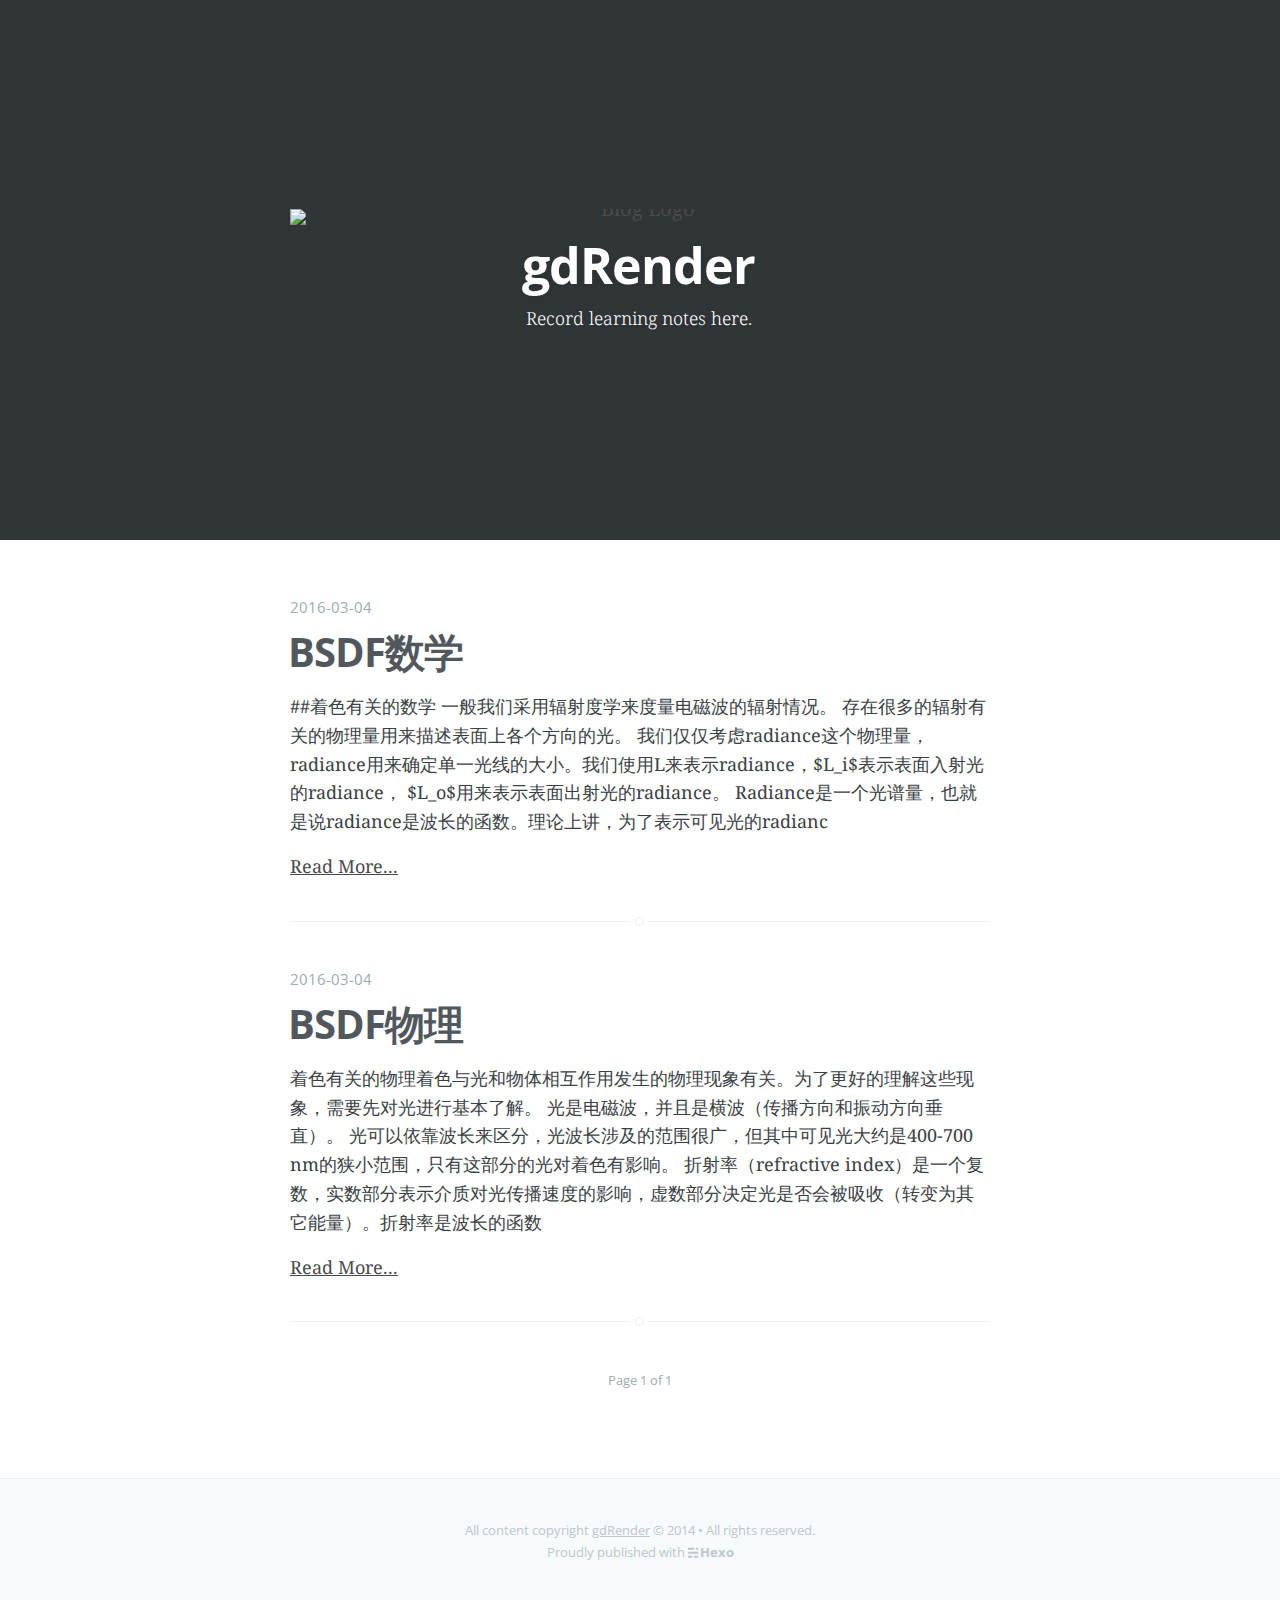
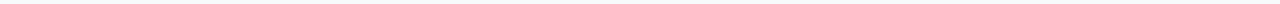
==== index.html @ a65d2a6f "Site updated: 2016-03-04 12:16:27" ====
<!DOCTYPE html>
<html>

<head>
  <meta http-equiv="Content-Type" content="text/html" charset="UTF-8" >
  <meta http-equiv="X-UA-Compatible" content="IE=edge,chrome=1"/>
  <title>gdRender</title>
  <meta name="description" content="Record learning notes here." />
  <meta name="HandheldFriendly" content="True" />
  <meta name="MobileOptimized" content="320" />
  <meta name="viewport" content="width=device-width, initial-scale=1.0" />

  <link rel="stylesheet" type="text/css" href="/css/screen.css" />
  <link rel="stylesheet" type="text/css" href="//fonts.googleapis.com/css?family=Noto+Serif:400,700,400italic|Open+Sans:700,400" />

  <meta name="generator" content="gdRender">

  
  
  

  
</head>


<body class="home-template">

  <header class="site-head"  style="background-image: url(//blog.ghost.org/content/images/2013/Nov/cover.png)" >
    <div class="vertical">
        <div class="site-head-content inner">
             <a class="blog-logo" href="/"><img src="http://7xi9ka.com1.z0.glb.clouddn.com/01300000171118127867971783831.jpg" alt="Blog Logo"/></a> 
            <h1 class="blog-title">gdRender</h1>
            <h2 class="blog-description">Record learning notes here.</h2>
        </div>
    </div>
</header>
  
<main class="content" role="main">
  
  <article class="post">
    <header class="post-header">
      <span class="post-meta">
      <time datetime="2016-03-04T04:15:33.000Z" itemprop="datePublished">
          2016-03-04
      </time>
    
</span>
      <h2 class="post-title"><a href="/2016/03/04/BSDF数学/">BSDF数学</a></h2>
    </header>
    <section class="post-excerpt">
      <p>
      
        ##着色有关的数学
一般我们采用辐射度学来度量电磁波的辐射情况。
存在很多的辐射有关的物理量用来描述表面上各个方向的光。
我们仅仅考虑radiance这个物理量，radiance用来确定单一光线的大小。我们使用L来表示radiance，$L_i$表示表面入射光的radiance， $L_o$用来表示表面出射光的radiance。
Radiance是一个光谱量，也就是说radiance是波长的函数。理论上讲，为了表示可见光的radianc
      
      </p>
      
      <p>
          <a href="/2016/03/04/BSDF数学/" class="excerpt-link">Read More...</a>
      </p>
      
    </section>
  </article>
  
  <article class="post">
    <header class="post-header">
      <span class="post-meta">
      <time datetime="2016-03-04T04:12:48.000Z" itemprop="datePublished">
          2016-03-04
      </time>
    
</span>
      <h2 class="post-title"><a href="/2016/03/04/BSDF物理/">BSDF物理</a></h2>
    </header>
    <section class="post-excerpt">
      <p>
      
        着色有关的物理着色与光和物体相互作用发生的物理现象有关。为了更好的理解这些现象，需要先对光进行基本了解。

光是电磁波，并且是横波（传播方向和振动方向垂直）。 光可以依靠波长来区分，光波长涉及的范围很广，但其中可见光大约是400-700 nm的狭小范围，只有这部分的光对着色有影响。

折射率（refractive index）是一个复数，实数部分表示介质对光传播速度的影响，虚数部分决定光是否会被吸收（转变为其它能量）。折射率是波长的函数
      
      </p>
      
      <p>
          <a href="/2016/03/04/BSDF物理/" class="excerpt-link">Read More...</a>
      </p>
      
    </section>
  </article>
  
  <nav class="pagination" role="pagination">
    
    <span class="page-number">Page 1 of 1</span>
    
  </nav>
</main>


  
<footer class="site-footer">
  
  <div class="inner">
     <section class="copyright">All content copyright <a href="/">gdRender</a> &copy; 2014 &bull; All rights reserved.</section>
     <section class="poweredby">Proudly published with <a class="icon-ghost" href="http://zespia.tw/hexo/">Hexo</a></section>
  </div>
</footer>

  <script src="//ajax.googleapis.com/ajax/libs/jquery/2.0.3/jquery.min.js"></script>

<script type="text/javascript" src="/js/jquery.fitvids.js"></script>
<script type="text/javascript" src="/js/index.js"></script>






</body>
</html>
---- css/screen.css ----
/* ==========================================================================
   Table of Contents
   ========================================================================== */

/*

    0.  Includes
    1.  Icons
    2.  General
    3.  Utilities
    4.  General
    5.  Single Post
    6.  Third Party Elements
    7.  Pagination
    8.  Footer
    9.  Media Queries (Tablet)
    10. Media Queries (Mobile)

 */

/* ==========================================================================
   0. Includes - Ground zero
   ========================================================================== */

@import url(normalize.css);


/* ==========================================================================
   1. Icons - Sets up the icon font and respective classes
   ========================================================================== */

/* Import the font file with the icons in it */
@font-face {
    font-family: 'icons';
    src:url('../fonts/icons.eot');
    src:url('../fonts/icons.eot?#iefix') format('embedded-opentype'),
        url('../fonts/icons.woff') format('woff'),
        url('../fonts/icons.ttf') format('truetype'),
        url('../fonts/icons.svg#icons') format('svg');
    font-weight: normal;
    font-style: normal;
}

/* Apply these base styles to all icons */
.icon-ghost:before,
.icon-feed:before,
.icon-twitter:before,
.icon-google-plus:before,
.icon-facebook:before {
    font-family: 'icons';
    speak: none;
    font-style: normal;
    font-weight: normal;
    font-variant: normal;
    text-transform: none;
    line-height: 1;
    -webkit-font-smoothing: antialiased;
    text-decoration: none;
}

/* Each icon is created by inserting the corret character into the
   content of the :before pseudo element. Like a boss. */
.icon-ghost:before {
    content: "\e000";
}
.icon-feed:before {
    content: "\e001";
}
.icon-twitter:before {
    content: "\e002";
    font-size: 1.1em;
}
.icon-google-plus:before {
    content: "\e003";
}
.icon-facebook:before {
    content: "\e004";
}


/* ==========================================================================
   2. General - Setting up some base styles
   ========================================================================== */

html {
    height: 100%;
    max-height: 100%;
    font-size: 62.5%;
}

body {
    height: 100%;
    max-height: 100%;
    font-family: 'Noto Serif', serif;
    font-size: 2.0rem;
    line-height: 1.6em;
    color: #3A4145;
}

::-moz-selection {
    color: #222;
    background: #D6EDFF;
    text-shadow: none;
}

::selection {
    color: #222;
    background: #D6EDFF;
    text-shadow: none;
}

h1, h2, h3,
h4, h5, h6 {
    text-rendering: optimizeLegibility;
    line-height: 1;
    margin-top: 0;
    font-family: 'Open Sans', sans-serif;
}

h1 {
    font-size: 5rem;
    line-height: 1.2em;
    letter-spacing: -2px;
    text-indent: -3px;
}

h2 {
    font-size: 4rem;
    line-height: 1.2em;
    letter-spacing: -1px;
    text-indent: -2px;
}

h3 {
    font-size: 3.5rem;
}

h4 {
    font-size: 3rem;
}

h5 {
    font-size: 2.5rem;
}

h6 {
    font-size: 2rem;
}

a {
    color: #4a4a4a;
    transition: color ease 0.3s;
}

a:hover {
    color: #57A3E8;
}

h1 a, h2 a, h3 a,
h4 a, h5 a, h6 a {
    color: #50585D;
}


p, ul, ol, dl {
    margin: 1.6em 0;
}

ol ol, ul ul,
ul ol, ol ul {
    margin: 0.4em 0;
}

dl dt {
    float: left;
    width: 180px;
    overflow: hidden;
    clear: left;
    text-align: right;
    text-overflow: ellipsis;
    white-space: nowrap;
    font-weight: bold;
    margin-bottom: 1em
}

dl dd {
    margin-left: 200px;
    margin-bottom: 1em
}

hr {
    display: block;
    height: 1px;
    border: 0;
    border-top: 1px solid #efefef;
    margin: 3.2em 0;
    padding: 0;
}

blockquote {
    -moz-box-sizing: border-box;
    box-sizing: border-box;
    margin: 1.6em 0 1.6em -2.2em;
    padding: 0 0 0 1.6em;
    border-left: #4a4a4a 0.4em solid;
}

blockquote p {
    margin: 0.8em 0;
    font-style: italic;
}

blockquote small {
    display: inline-block;
    margin: 0.8em 0 0.8em 1.5em;
    font-size:0.9em;
    color: #ccc;
}

blockquote small:before { content: '\2014 \00A0'; }

blockquote cite {
    font-weight:bold;
}

blockquote cite a { font-weight: normal; }

mark {
    background-color: #ffc336;
}

code, tt {
    padding: 1px 3px;
    font-family: Inconsolata, monospace, sans-serif;
    font-size: 0.85em;
    white-space: pre-wrap;
    border: 1px solid #E3EDF3;
    background: #F7FAFB;
    border-radius: 2px;
}

pre {
    -moz-box-sizing: border-box;
    box-sizing: border-box;
    margin: 1.6em 0;
    border: 1px solid #E3EDF3;
    width: 100%;
    padding: 10px;
    font-family: Inconsolata, monospace, sans-serif;
    font-size: 0.9em;
    white-space: pre;
    overflow: auto;
    background: #F7FAFB;
    border-radius: 3px;
}

pre code, tt {
    font-size: inherit;
    white-space: -moz-pre-wrap;
    white-space: pre-wrap;
    background: transparent;
    border: none;
    padding: 0;
}

kbd {
    display: inline-block;
    margin-bottom: 0.4em;
    padding: 1px 8px;
    border: #ccc 1px solid;
    color: #666;
    text-shadow: #fff 0 1px 0;
    font-size: 0.9em;
    font-weight: bold;
    background: #f4f4f4;
    border-radius: 4px;
    box-shadow:
        0 1px 0 rgba(0, 0, 0, 0.2),
        0 1px 0 0 #fff inset;
}

table {
    -moz-box-sizing: border-box;
    box-sizing: border-box;
    margin: 1.6em 0;
    width:100%;
    max-width: 100%;
    background-color: transparent;
}

table th,
table td {
    padding: 8px;
    line-height: 20px;
    text-align: left;
    vertical-align: top;
    border-top: 1px solid #efefef;
}

table th { color: #000; }

table caption + thead tr:first-child th,
table caption + thead tr:first-child td,
table colgroup + thead tr:first-child th,
table colgroup + thead tr:first-child td,
table thead:first-child tr:first-child th,
table thead:first-child tr:first-child td {
    border-top: 0;
}

table tbody + tbody { border-top: 2px solid #efefef; }

table table table { background-color: #fff; }

table tbody > tr:nth-child(odd) > td,
table tbody > tr:nth-child(odd) > th {
    background-color: #f6f6f6;
}

table.plain tbody > tr:nth-child(odd) > td,
table.plain tbody > tr:nth-child(odd) > th {
   background: transparent;
}

iframe, .fluid-width-video-wrapper {
    display: block;
    margin: 1.6em 0;
}

/* When a video is inside the fitvids wrapper, drop the
margin on the iframe, cause it breaks stuff. */
.fluid-width-video-wrapper iframe {
    margin: 0;
}


/* ==========================================================================
   3. Utilities - These things get used a lot
   ========================================================================== */

/* Hides shit */
.hidden {
    text-indent: -9999px;
    visibility: hidden;
    display: none;
}

/* Creates a responsive wrapper that makes our content scale nicely */
.inner {
    position: relative;
    width: 80%;
    max-width: 700px;
    margin: 0 auto;
}

/* Centres vertically yo. (IE8+) */
.vertical {
    display: table-cell;
    vertical-align: middle;
}


/* ==========================================================================
   4. General - The main styles for the the theme
   ========================================================================== */

/* Big cover image on the home page */
.site-head {
    position: relative;
    display: table;
    width: 100%;
    height: 60%;
    margin-bottom: 5rem;
    text-align: center;
    color: #fff;
    background: #303538 no-repeat center center;
    background-size: cover;
}

.blog-logo {
    text-decoration: none;
}

/* Yo-logo. Yolo-go. Upload one in ghost/settings/ */
.blog-logo img {
    display: block;
    max-height: 100px;
    width: auto;
    margin: 0 auto;
    line-height: 0;
}

/* The details of your blog. Defined in ghost/settings/ */
.blog-title {
    margin: 10px 0 10px 0;
    font-size: 5rem;
    letter-spacing: -1px;
    font-weight: bold;
    font-family: 'Open Sans', sans-serif;
    text-shadow: 0 1px 6px rgba(0,0,0,0.1);
}

.blog-description {
    margin: 0;
    font-size: 1.8rem;
    line-height: 1.5em;
    font-weight: 300;
    font-family: 'Noto Serif', serif;
    letter-spacing: 0;
    text-shadow: 0 1px 3px rgba(0,0,0,0.15);
}

/* Every post, on every page, gets this style on its <article> tag */
.post {
    position: relative;
    width:80%;
    max-width: 700px;
    margin: 4rem auto;
    padding-bottom: 4rem;
    border-bottom: #EBF2F6 1px solid;
    word-break: break-word;
    hyphens: auto;
}

/* Add a little circle in the middle of the border-bottom on our .post
   just for the lolz and stylepoints. */
.post:after {
    display: block;
    content: "";
    width: 7px;
    height: 7px;
    border: #E7EEF2 1px solid;
    position: absolute;
    bottom: -5px;
    left: 50%;
    margin-left: -5px;
    background: #fff;
    -webkit-border-radius: 100%;
    -moz-border-radius: 100%;
    border-radius: 100%;
    box-shadow: #fff 0 0 0 5px;
}

.post-title {
    margin:0;
}

.post-title a {
    text-decoration: none;
}

.post-excerpt p {
    margin: 1.6rem 0 0 0;
    font-size: 0.9em;
    line-height: 1.6em;
}

.post-meta {
    display: inline-block;
    margin: 0 0 5px 0;
    font-family: 'Open Sans', sans-serif;
    font-size: 1.5rem;
    color: #9EABB3;
}

.post-meta a {
    color: #9EABB3;
    text-decoration: none;
}

.post-meta a:hover {
    text-decoration: underline;
}

.user-meta {
    position: relative;
    padding: 0.3rem 40px 0 100px;
    min-height: 77px;
}

.user-image {
    position: absolute;
    top: 0;
    left: 0;
}

.user-name {
    display: block;
    font-weight: bold;
}

.user-bio {
    display: block;
    max-width: 440px;
    font-size: 1.4rem;
    line-height: 1.5em;
}

.publish-meta {
    position: absolute;
    top: 0;
    right: 0;
    padding: 4.3rem 0 4rem 0;
    text-align: right;
}

.publish-heading {
    display: block;
    font-weight: bold;
}

.publish-date {
    display: block;
    font-size: 1.4rem;
    line-height: 1.5em;
}

.comments-area {
    width: 80%;
    max-width: 700px;
    margin: 4rem auto;
}

#comment h1 a {
    text-decoration: none;
}

/* ==========================================================================
   5. Single Post - When you click on an individual post
   ========================================================================== */

/* Insert some mad padding up in the header for better spacing */
.post-template .post-header {
    padding: 60px 0;
    text-align: center;
}

.post-template .site-head {
    color: #303538;
    border-bottom: #ebf2f6 1px solid;
    background: none !important;
}

.post-template .site-head:after {
    position: absolute;
    bottom: -5px;
    left: 50%;
    display: block;
    width: 7px;
    height: 7px;
    margin-left: -5px;
    content: '';
    border: #e7eef2 1px solid;
    -webkit-border-radius: 100%;
    -moz-border-radius: 100%;
    border-radius: 100%;
    background: #fff;
    box-shadow: #fff 0 0 0 5px;
}

/* Keep large images within the bounds of the post-width */
.post-content img {
    display: block;
    max-width: 100%;
    margin: 0 auto;
    height: auto;
}

/* The author credit area after the post */
.post-footer {
    position: relative;
    margin: 4rem 0 0 0;
    padding: 4rem 0 0 0;
    border-top: #EBF2F6 1px solid;
}

.post-footer h4 {
    font-size: 1.8rem;
    margin: 0;
}

.post-footer p {
    margin: 1rem 0;
    font-size: 1.4rem;
    line-height: 1.6em;
}

/* Create some space to the right for the share links */
.post-footer .author {
    margin-right: 180px;
}

/* Drop the share links in the space to the right.
   Doing it like this means it's easier for the author bio
   to be flexible at smaller screen sizes while the share
   links remain at a fixed width the whole time */
.post-footer .share {
    position: absolute;
    top: 4rem;
    right: 0;
    width: 140px;
}

.post-footer .share a {
    font-size: 1.8rem;
    display: inline-block;
    margin: 1.4rem 1.6rem 1.6rem 0;
    color: #BBC7CC;
    text-decoration: none;
}

.post-footer .share a:hover {
    color: #50585D;
}


/* ==========================================================================
   6. Third Party Elements - Embeds from other services
   ========================================================================== */

/* Hexo: Youtube, other video container */

.video-container {
  position: relative;
  padding-top: 56.25%;
  height: 0;
  overflow: hidden;
}
.video-container iframe,
.video-container object,
.video-container embed {
  position: absolute;
  top: 0;
  left: 0;
  width: 100%;
  height: 100%;
  margin-top: 0;
}

/* Hexo: Syntax Highlighter */

figure.highlight {
    background:#fff;
    border-radius:0.3em;
    border:1px solid #e1e1e1;
    line-height:1.45em;
    font-size:.9em;
    margin-bottom:2.1em;
    color:#222;
    overflow:auto;
    white-space:pre;
    word-wrap:normal;
}
figure.highlight figcaption {
    padding: 7px 10px;
    font-size: .8em;
}
figure.highlight table {
    margin: 0;
}
figure.highlight table > tbody > tr > td {
    padding: 0;
    background: #fff !important;
}
figure.highlight table > tbody > tr > td.gutter {
    max-width: 40px;
    text-align: right;
}
figure.highlight pre {
    border: none;
    margin: 0;
}

/* Theme: Solarized - Github
 * More theme here: http://softwaremaniacs.org/media/soft/highlight/test.html
 */
pre .comment,
pre .template_comment,
.diff pre .header,
pre .javadoc {
  color: #998;
  font-style: italic
}

pre .keyword,
.css .rule pre .keyword,
pre .winutils,
.javascript pre .title,
.nginx pre .title,
pre .subst,
pre .request,
pre .status {
  color: #333;
  font-weight: bold
}

pre .number,
pre .hexcolor,
.ruby pre .constant {
  color: #099;
}

pre .string,
pre .tag pre .value,
pre .phpdoc,
.tex pre .formula {
  color: #d14
}

pre .title,
pre .id,
.coffeescript pre .params,
.scss pre .preprocessor {
  color: #900;
  font-weight: bold
}

.javascript pre .title,
.lisp pre .title,
.clojure pre .title,
pre .subst {
  font-weight: normal
}

pre .class pre .title,
.haskell pre .type,
.vhdl pre .literal,
.tex pre .command {
  color: #458;
  font-weight: bold
}

pre .tag,
pre .tag pre .title,
pre .rules pre .property,
.django pre .tag pre .keyword {
  color: #000080;
  font-weight: normal
}

pre .attribute,
pre .variable,
.lisp pre .body {
  color: #008080
}

pre .regexp {
  color: #009926
}

pre .symbol,
.ruby pre .symbol pre .string,
.lisp pre .keyword,
.tex pre .special,
pre .prompt {
  color: #990073
}

pre .built_in,
.lisp pre .title,
.clojure pre .built_in {
  color: #0086b3
}

pre .preprocessor,
pre .pragma,
pre .pi,
pre .doctype,
pre .shebang,
pre .cdata {
  color: #999;
  font-weight: bold
}

pre .deletion {
  background: #fdd
}

pre .addition {
  background: #dfd
}

.diff pre .change {
  background: #0086b3
}

pre .chunk {
  color: #aaa
}


/* Github */

.gist table {
    margin: 0;
    font-size: 1.4rem;
}

.gist .line-number {
    min-width: 25px;
    font-size: 1.1rem;
}


/* ==========================================================================
   7. Pagination - Tools to let you flick between pages
   ========================================================================== */

/* The main wrapper for our pagination links */
.pagination {
    position: relative;
    width: 80%;
    max-width: 700px;
    margin: 4rem auto;
    font-family: 'Open Sans', sans-serif;
    font-size: 1.3rem;
    color: #9EABB3;
    text-align: center;
}

.pagination a {
    color: #9EABB3;
}

/* Push the previous/next links out to the left/right */
.older-posts,
.newer-posts {
    position: absolute;
    display: inline-block;
    padding: 0 15px;
    border: #EBF2F6 2px solid;
    text-decoration: none;
    border-radius: 30px;
    transition: border ease 0.3s;
}

.older-posts {
    right: 0;
}

.page-number {
    display: inline-block;
    padding: 2px 0;
}

.newer-posts {
    left: 0;
}

.older-posts:hover,
.newer-posts:hover {
    border-color: #9EABB3;
}


/* ==========================================================================
   8. Footer - The bottom of every page
   ========================================================================== */

.site-footer {
    position: relative;
    margin: 8rem 0 0 0;
    padding: 4rem 0;
    border-top: #EBF2F6 1px solid;
    font-family: 'Open Sans', sans-serif;
    font-size: 1.3rem;
    line-height: 1.7em;
    color: #BBC7CC;
    text-align: center;
    background: #F7FAFB;
}

.site-footer a {
    color: #BBC7CC;
    text-decoration: underline;
}

.site-footer a:hover {
    color: #50585D;
}

.poweredby .icon-ghost {
    font-weight: 700;
    text-decoration: none;
}

.poweredby .icon-ghost:hover {
    text-decoration: none;
}

.poweredby .icon-ghost:before {
    font-size: 1rem;
    margin-right: 0.2em;
}

/* The subscribe icon on the footer */
.subscribe {
    width: 28px;
    height: 28px;
    position: absolute;
    top: -14px;
    left: 50%;
    margin-left: -15px;
    border: #EBF2F6 1px solid;
    text-align: center;
    line-height: 2.4rem;
    border-radius: 50px;
    background: #fff;
    transition: box-shadow 0.5s;
}

/* The RSS icon, inserted via icon font */
.subscribe:before {
    color: #D2DEE3;
    font-size: 10px;
    position: absolute;
    top: 9px;
    left: 9px;
    font-weight: bold;
    transition: color 0.5s ease;
}

/* Add a box shadow to on hover */
.subscribe:hover {
    box-shadow: rgba(0,0,0,0.05) 0 0 0 3px;
    transition: box-shadow 0.25s;
}

.subscribe:hover:before {
    color: #50585D;
}

/* CSS tooltip saying "Subscribe!" - initially hidden */
.tooltip {
    opacity:0;
    display: inline-block;
    padding: 4px 8px 5px 8px;
    position:absolute;
    top: -23px;
    left: -21px;
    color: rgba(255,255,255,0.9);
    font-size: 1.1rem;
    line-height: 1em;
    text-align: center;
    background: #50585D;
    border-radius:20px;
    box-shadow: 0 1px 4px rgba(0,0,0,0.1);
    transition: opacity 0.3s ease, top 0.3s ease;
}

/* The little chiclet arrow under the tooltip, pointing down */
.tooltip:after {
    content:"";
    border-width:5px 5px 0 5px;
    border-style:solid;
    border-color: #50585D transparent;
    display:block;
    position:absolute;
    bottom:-4px;
    left:50%;
    margin-left:-5px;
    z-index: 220;
    width:0;
}

/* On hover, show the tooltip! */
.subscribe:hover .tooltip {
    opacity: 1;
    top: -33px;
}


/* ==========================================================================
   9. Media Queries - Smaller than 900px
   ========================================================================== */

@media only screen and (max-width: 900px) {

    blockquote {
        margin-left: 0;
    }

    .site-head {
        -webkit-box-sizing: border-box;
        -moz-box-sizing: border-box;
        box-sizing: border-box;
        height: auto;
        min-height: 240px;
        padding: 15% 0;
    }

    .blog-title {
        font-size: 4rem;
        letter-spacing: -1px;
    }

    .blog-description {
        font-size: 1.7rem;
        line-height: 1.5em;
    }

    .post {
        font-size: 0.9em;
        line-height: 1.6em;
    }

    .post-template .post {
        padding-bottom: 1rem;
    }

    .post-template .post-header {
        padding: 40px 0;
    }

    h1 {
        font-size: 4.8rem;
        text-indent: -2px;
    }

    h2 {
        font-size: 3.8rem;
    }

    h3 {
        font-size: 3.3rem;
    }

    h4 {
        font-size: 2.8rem;
    }

}

/* ==========================================================================
   10. Media Queries - Smaller than 500px
   ========================================================================== */


@media only screen and (max-width: 500px) {

    .blog-logo img {
        max-height: 80px;
    }

    .inner,
    .pagination {
        width: auto;
        margin-left: 16px;
        margin-right: 16px;
    }

    .post {
        width:auto;
        margin-left: 16px;
        margin-right: 16px;
        font-size: 0.8em;
        line-height: 1.6em;
    }

    .site-head {
        padding: 10% 0;
    }

    .blog-title {
        font-size: 3rem;
    }

    .blog-description {
        font-size: 1.5rem;
    }


    h1, h2 {
        font-size: 3rem;
        line-height: 1.1em;
        letter-spacing: -1px;
    }

    h3 {
        font-size: 2.8rem;
    }

    h4 {
        font-size: 2.3rem;
    }

    .post-template .post-header {
        padding: 30px 0;
    }

    .post-meta {
        font-size: 1.3rem;
    }

    .post-footer {
        padding: 4rem 0;
        text-align: center;
    }

    .post-footer .author {
        margin: 0 0 2rem 0;
        padding: 0 0 1.6rem 0;
        border-bottom: #EBF2F6 1px dashed;
    }

    .post-footer .share {
        position: static;
        width: auto;
    }

    .post-footer .share a {
        margin: 1.4rem 0.8rem 0 0.8rem;
    }

    .older-posts,
    .newer-posts {
        position: static;
        margin: 10px 0;
    }

    .page-number {
        display: block;
    }

    .site-footer {
        margin-top: 6rem;
        font-size: 1.1rem;
    }

}

/* ==========================================================================
   End of file. Media queries should be the last thing here. Do not add stuff
   below this point, or it will probably fuck everything up.
   ========================================================================== */
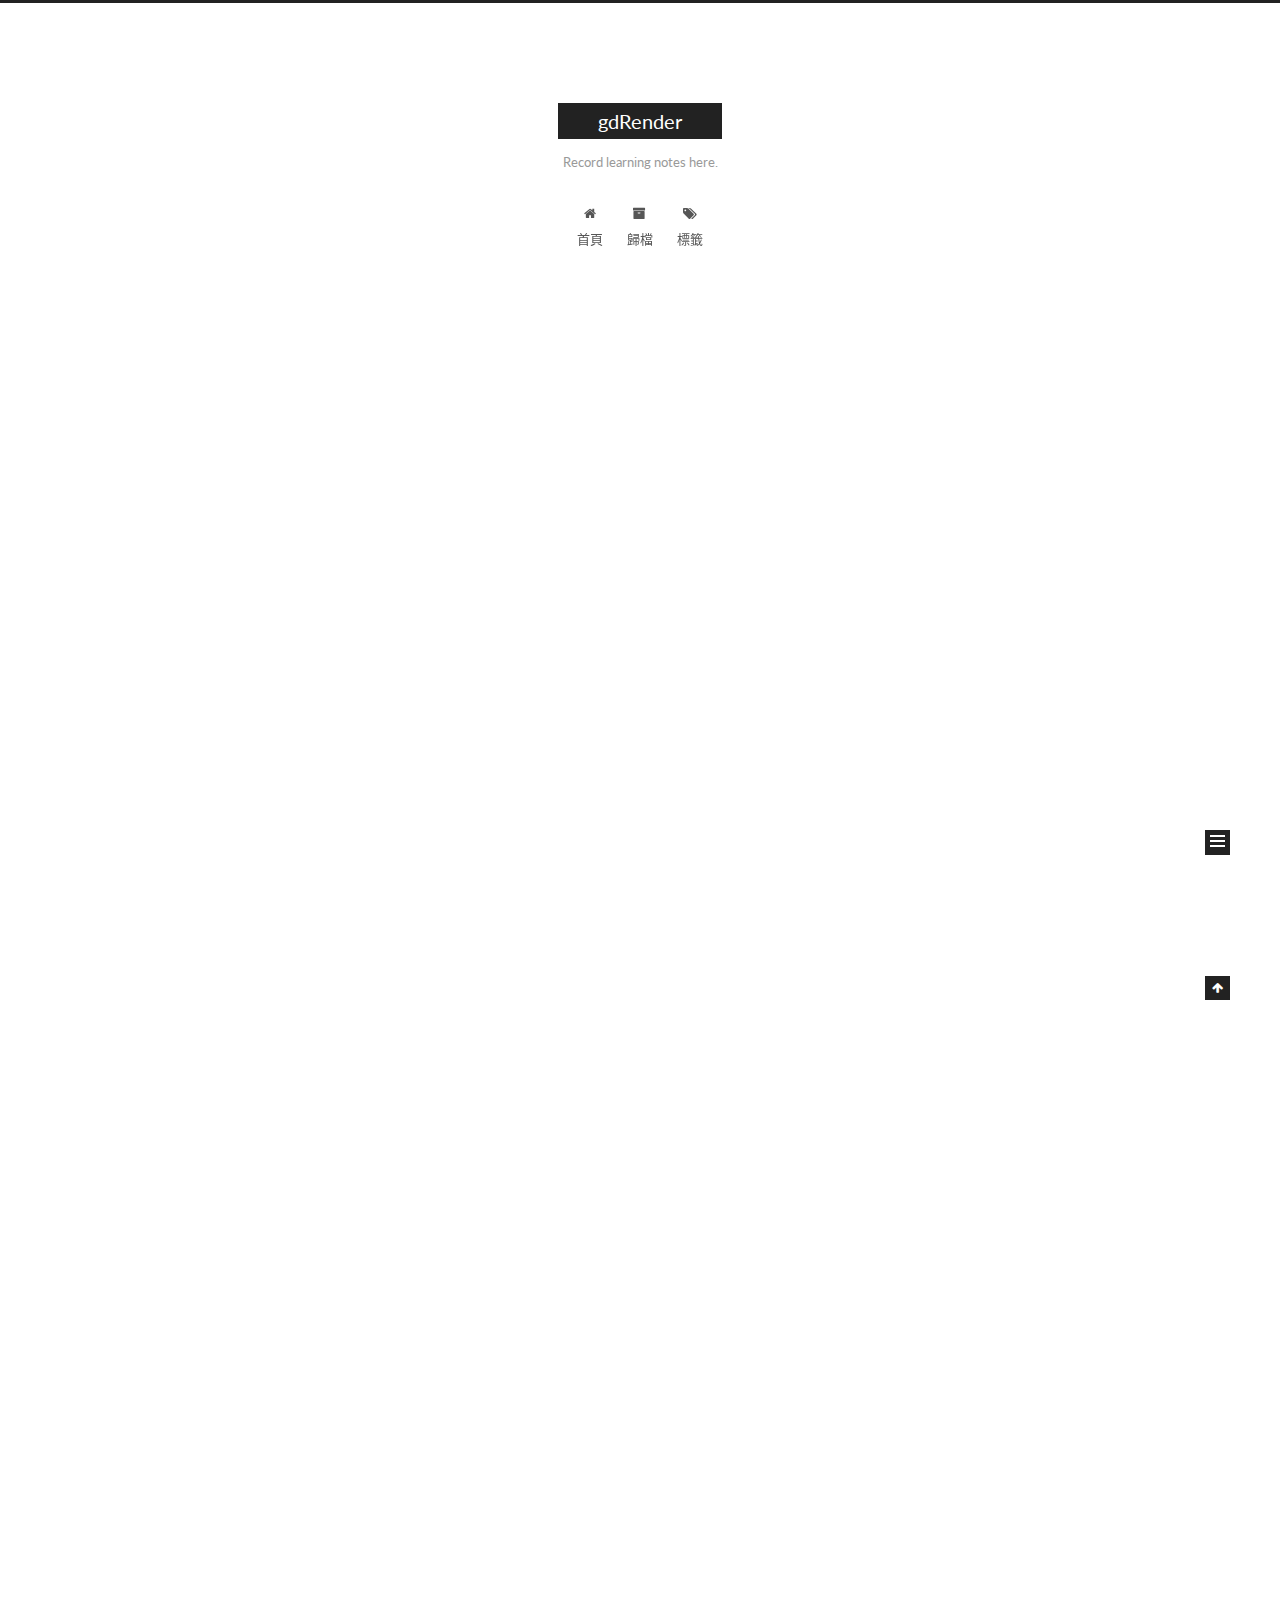
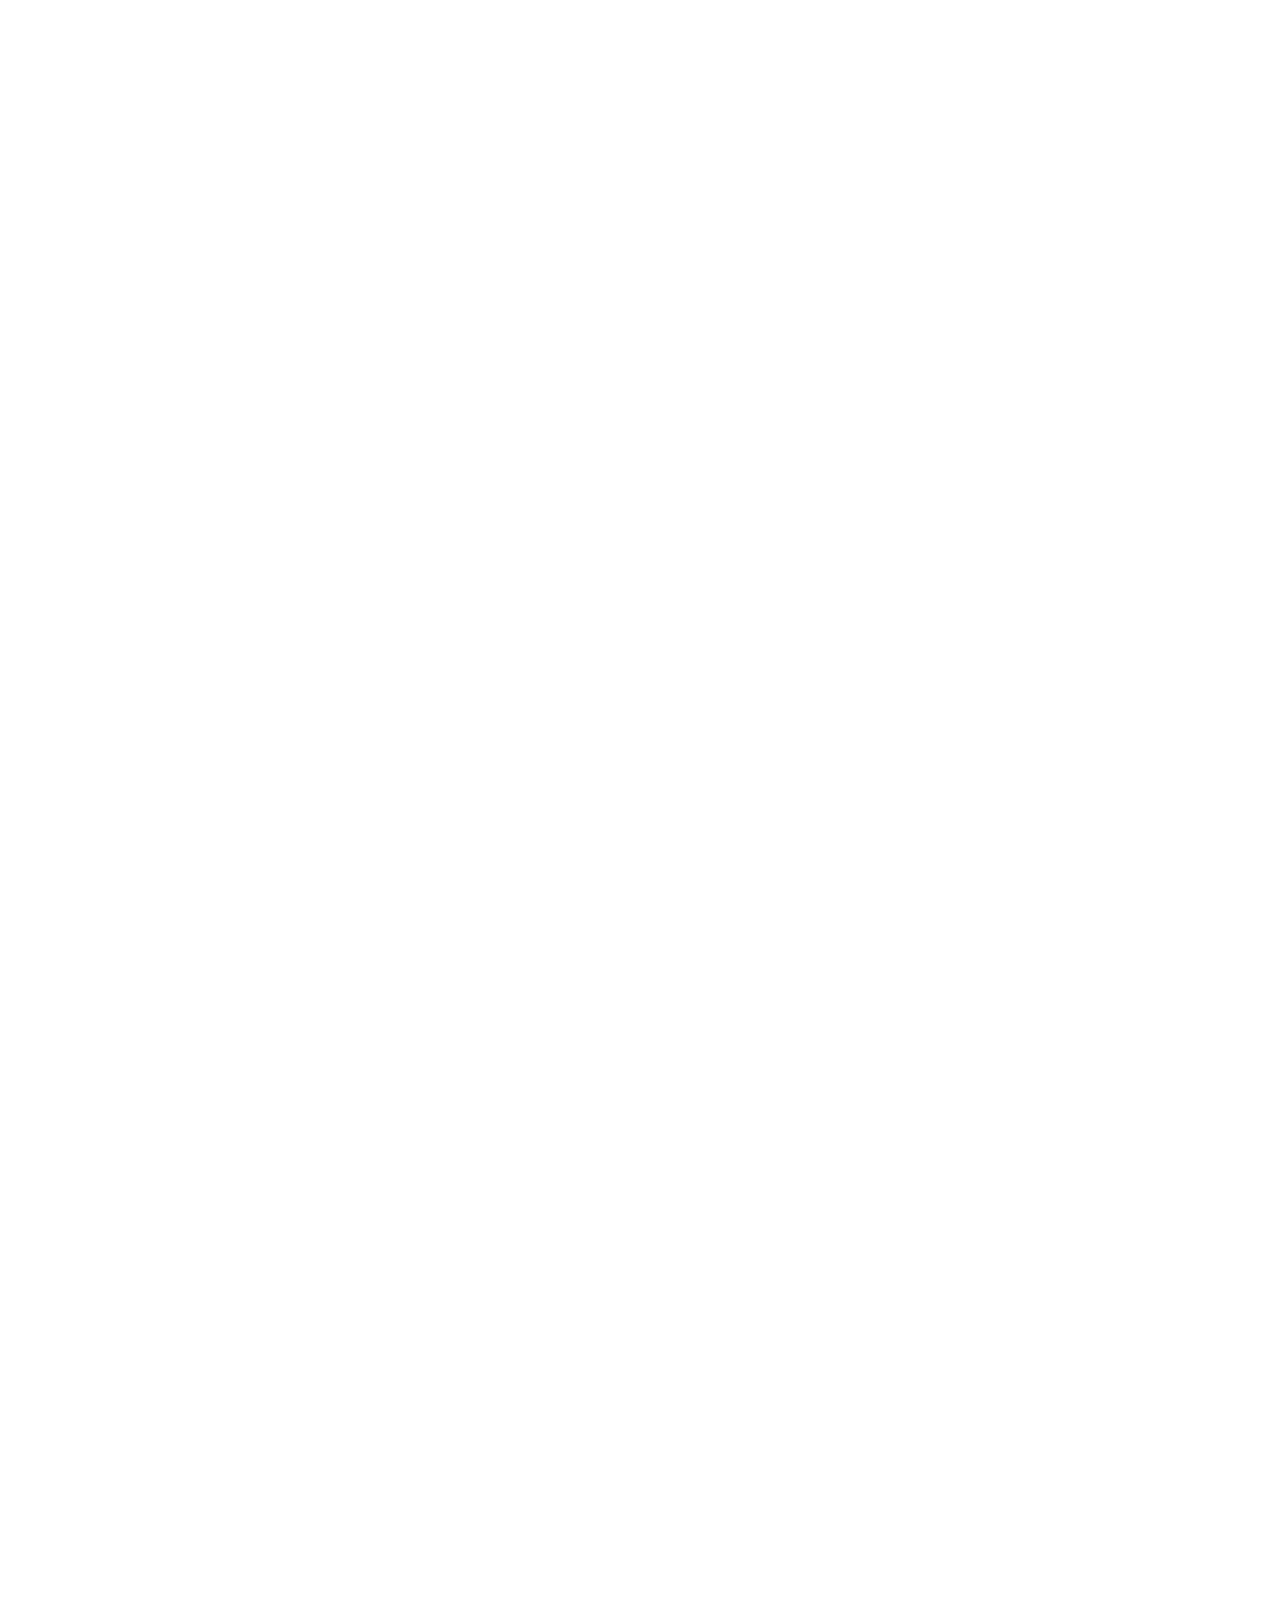
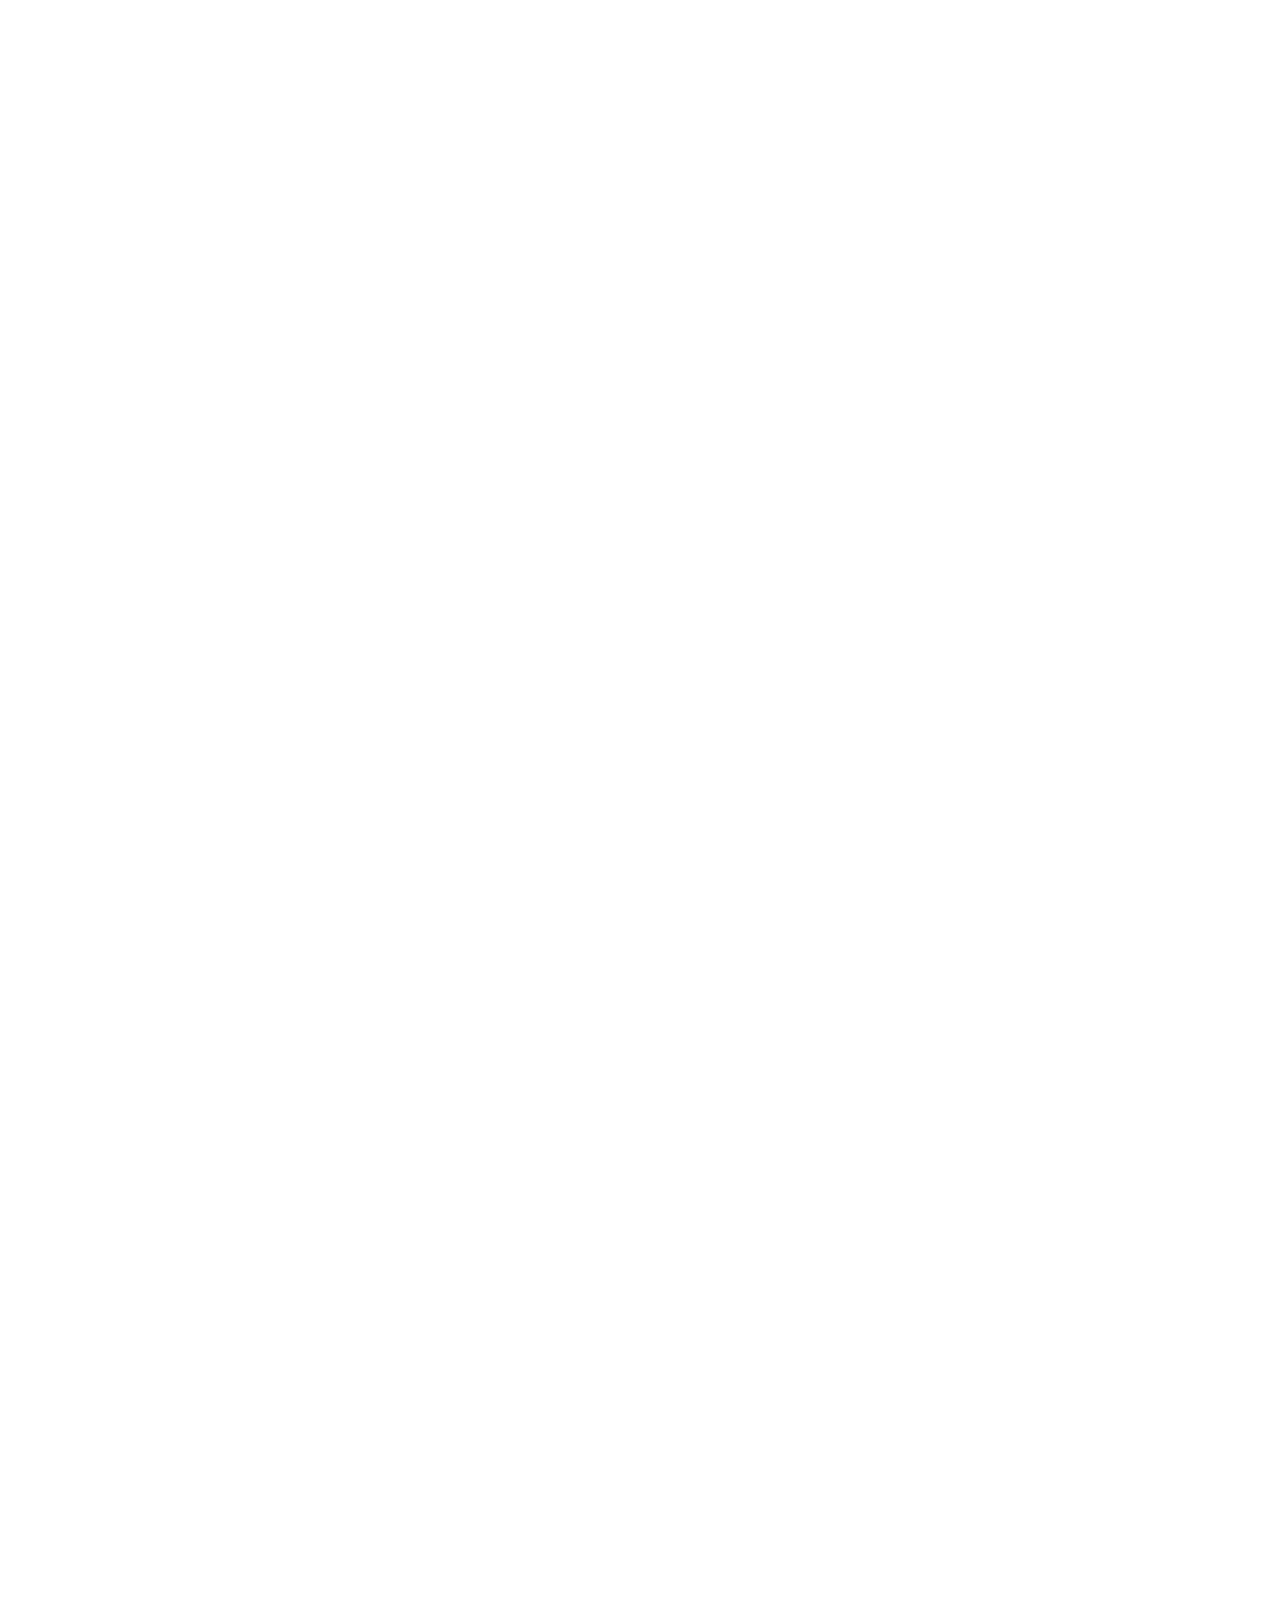
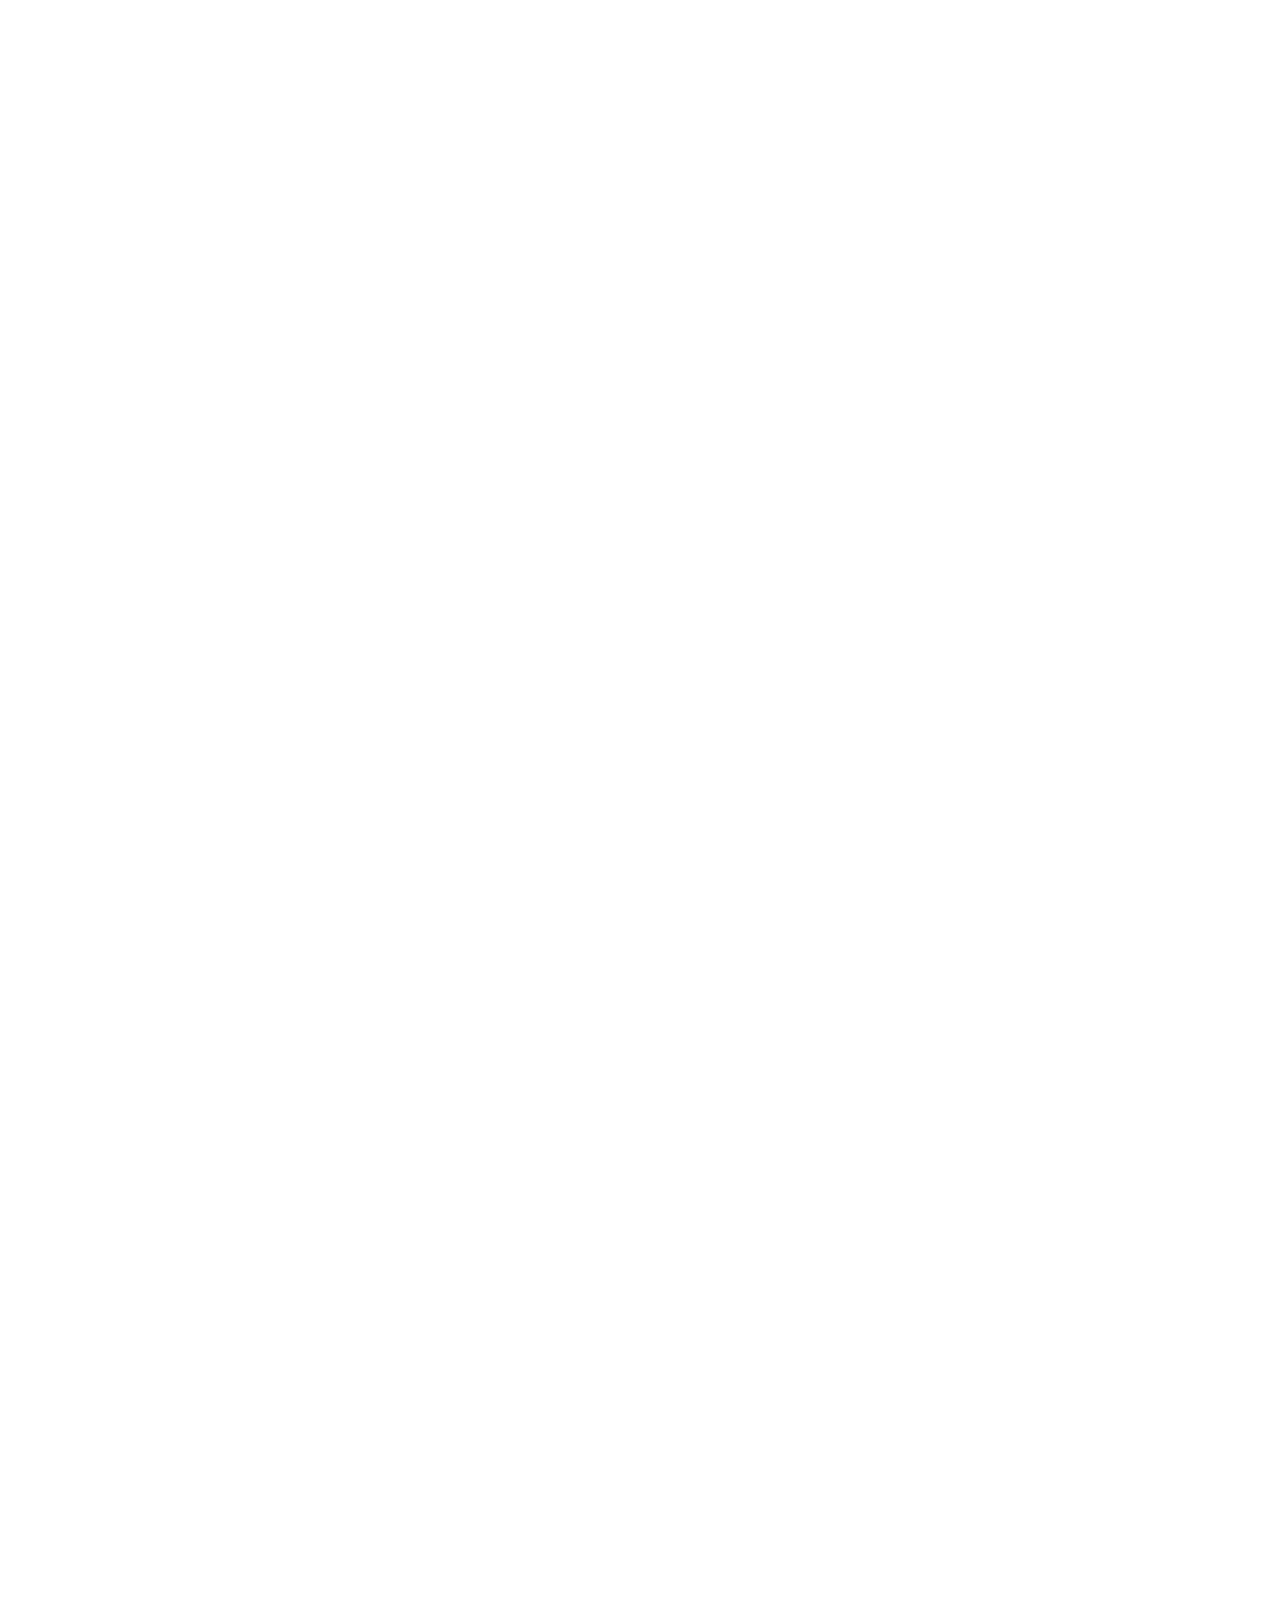
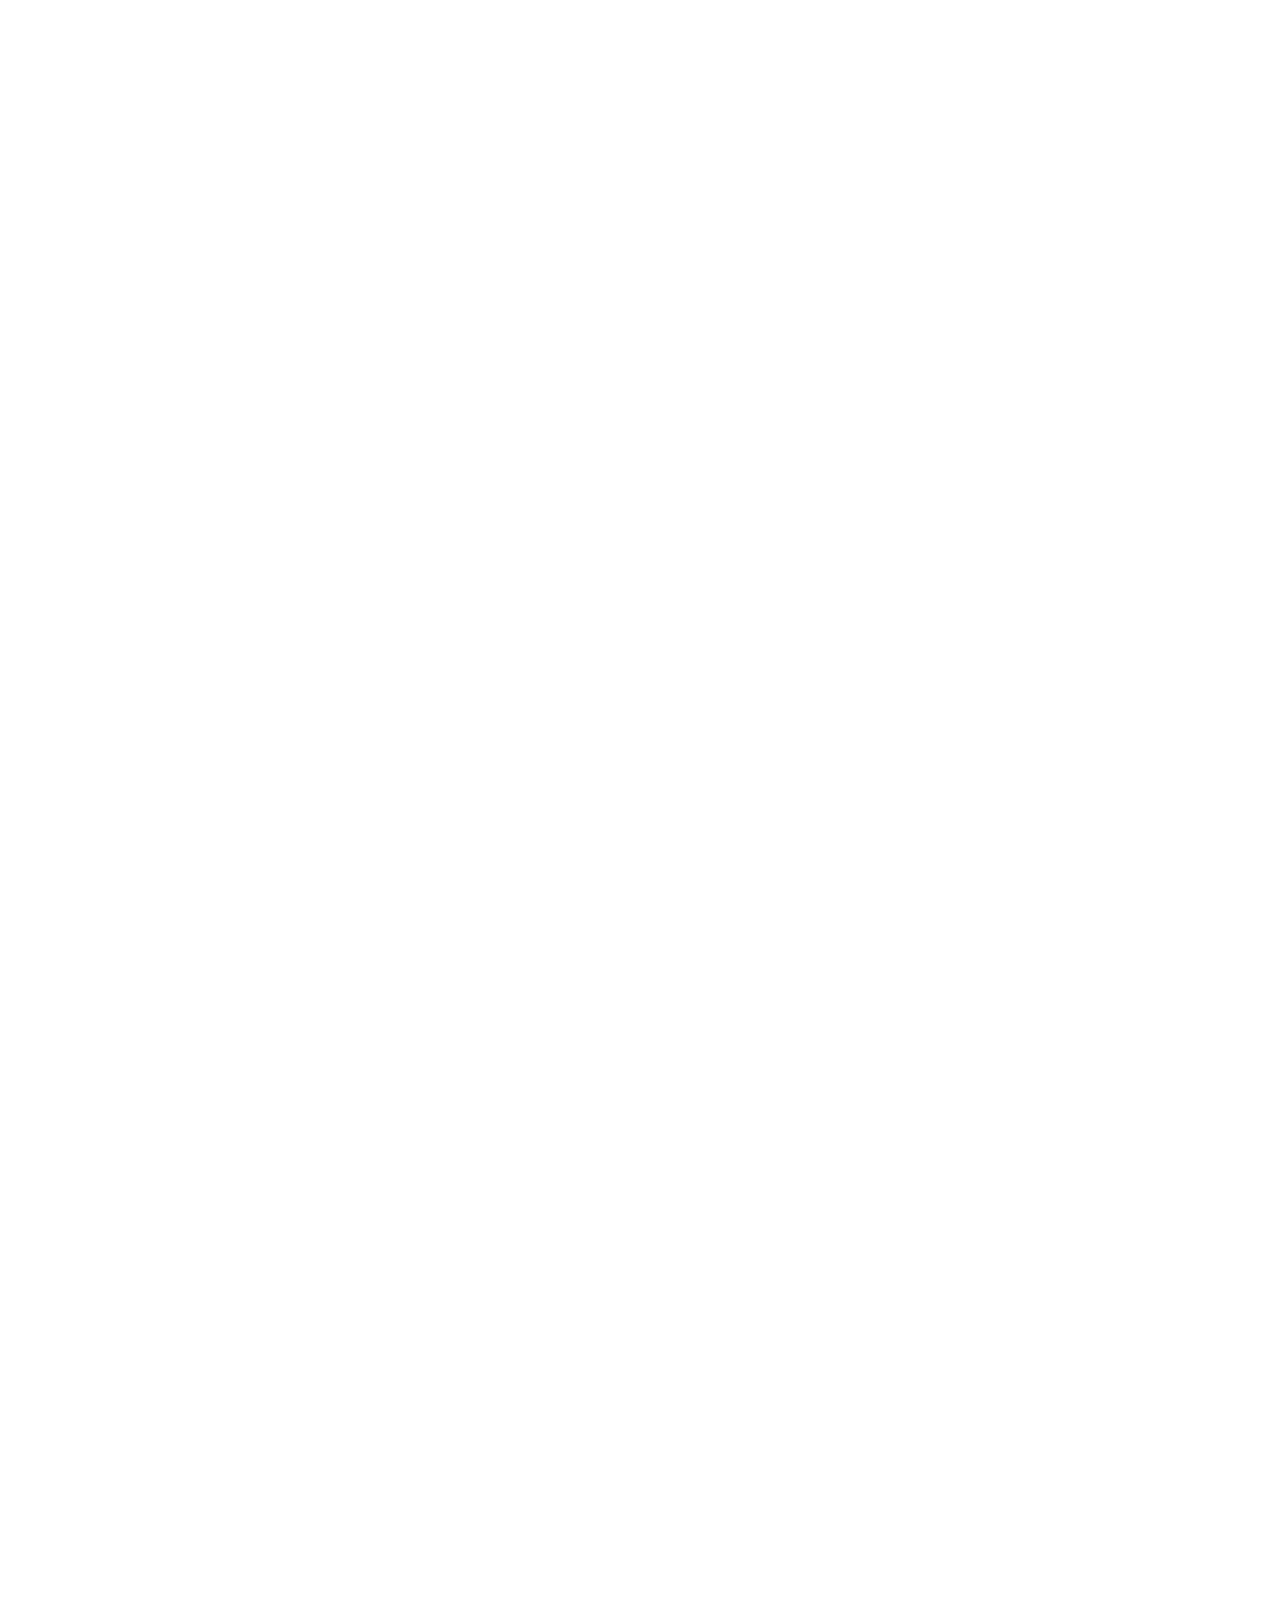
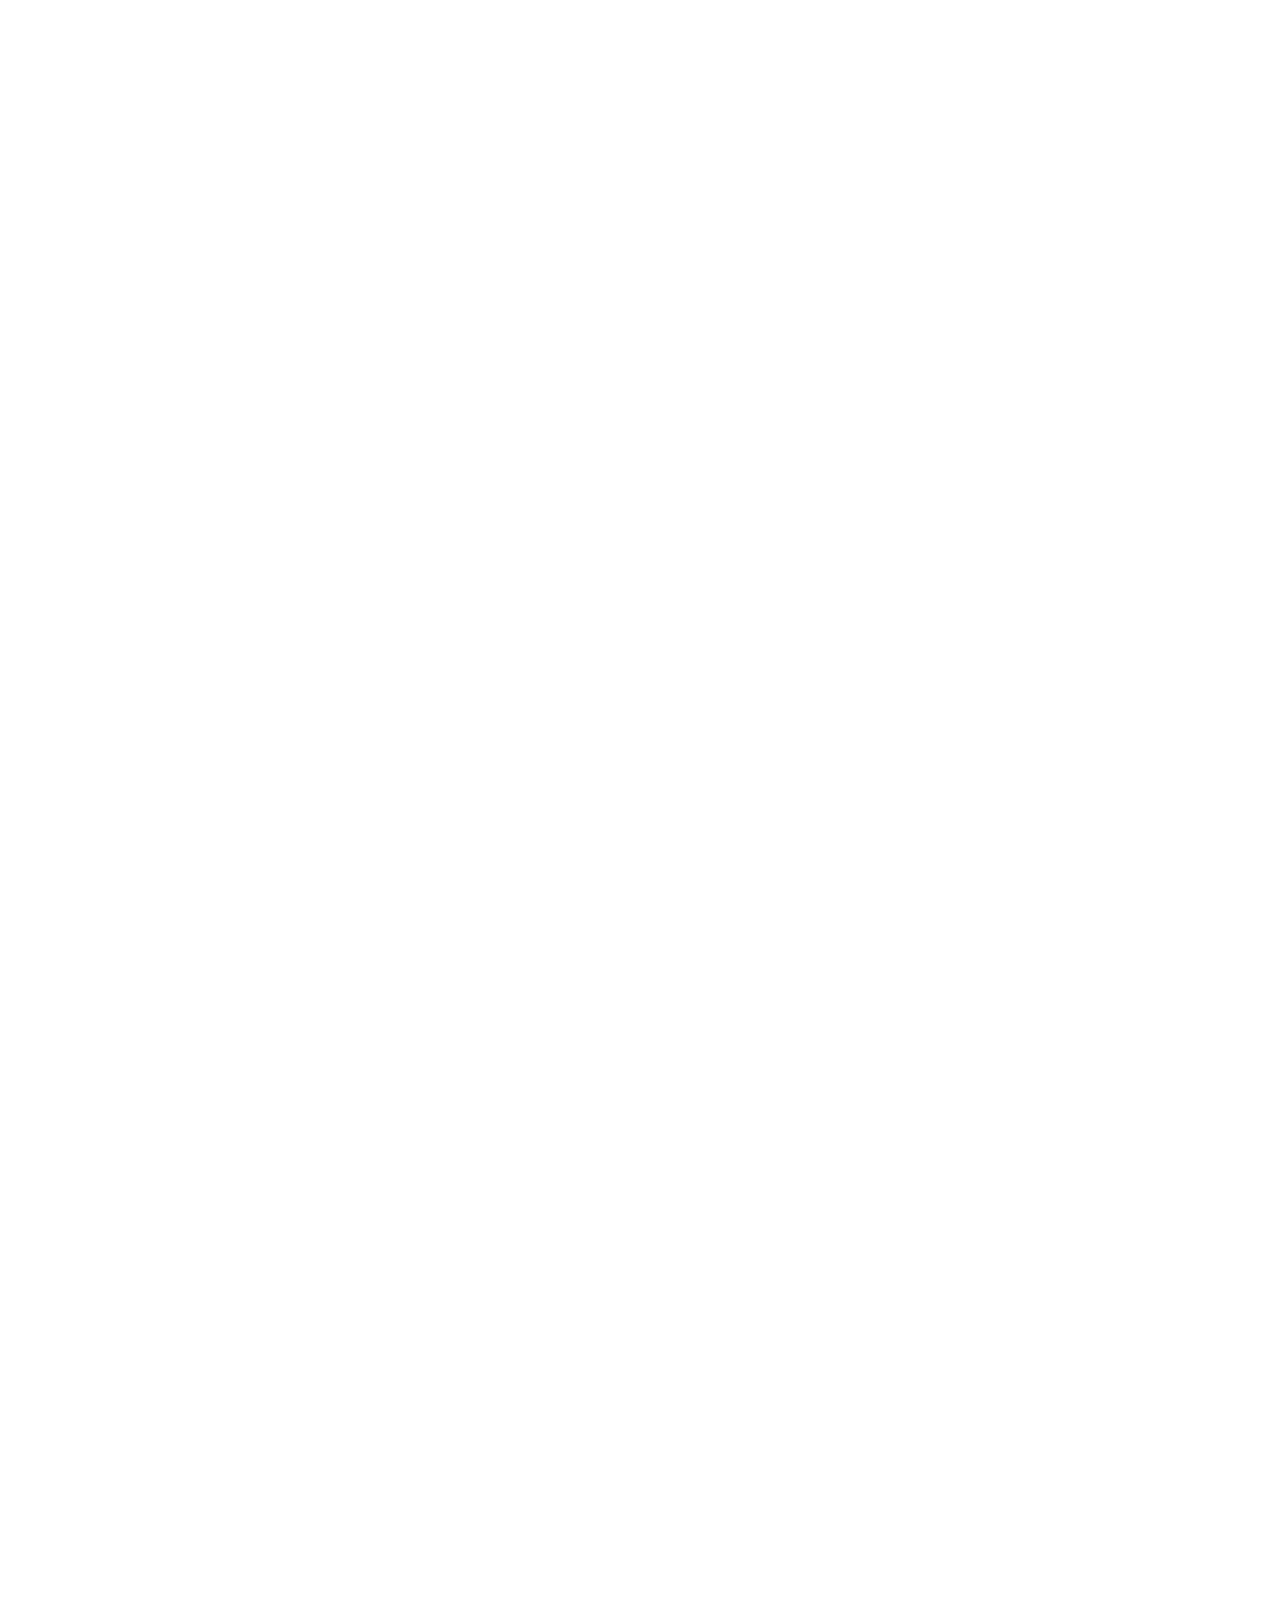
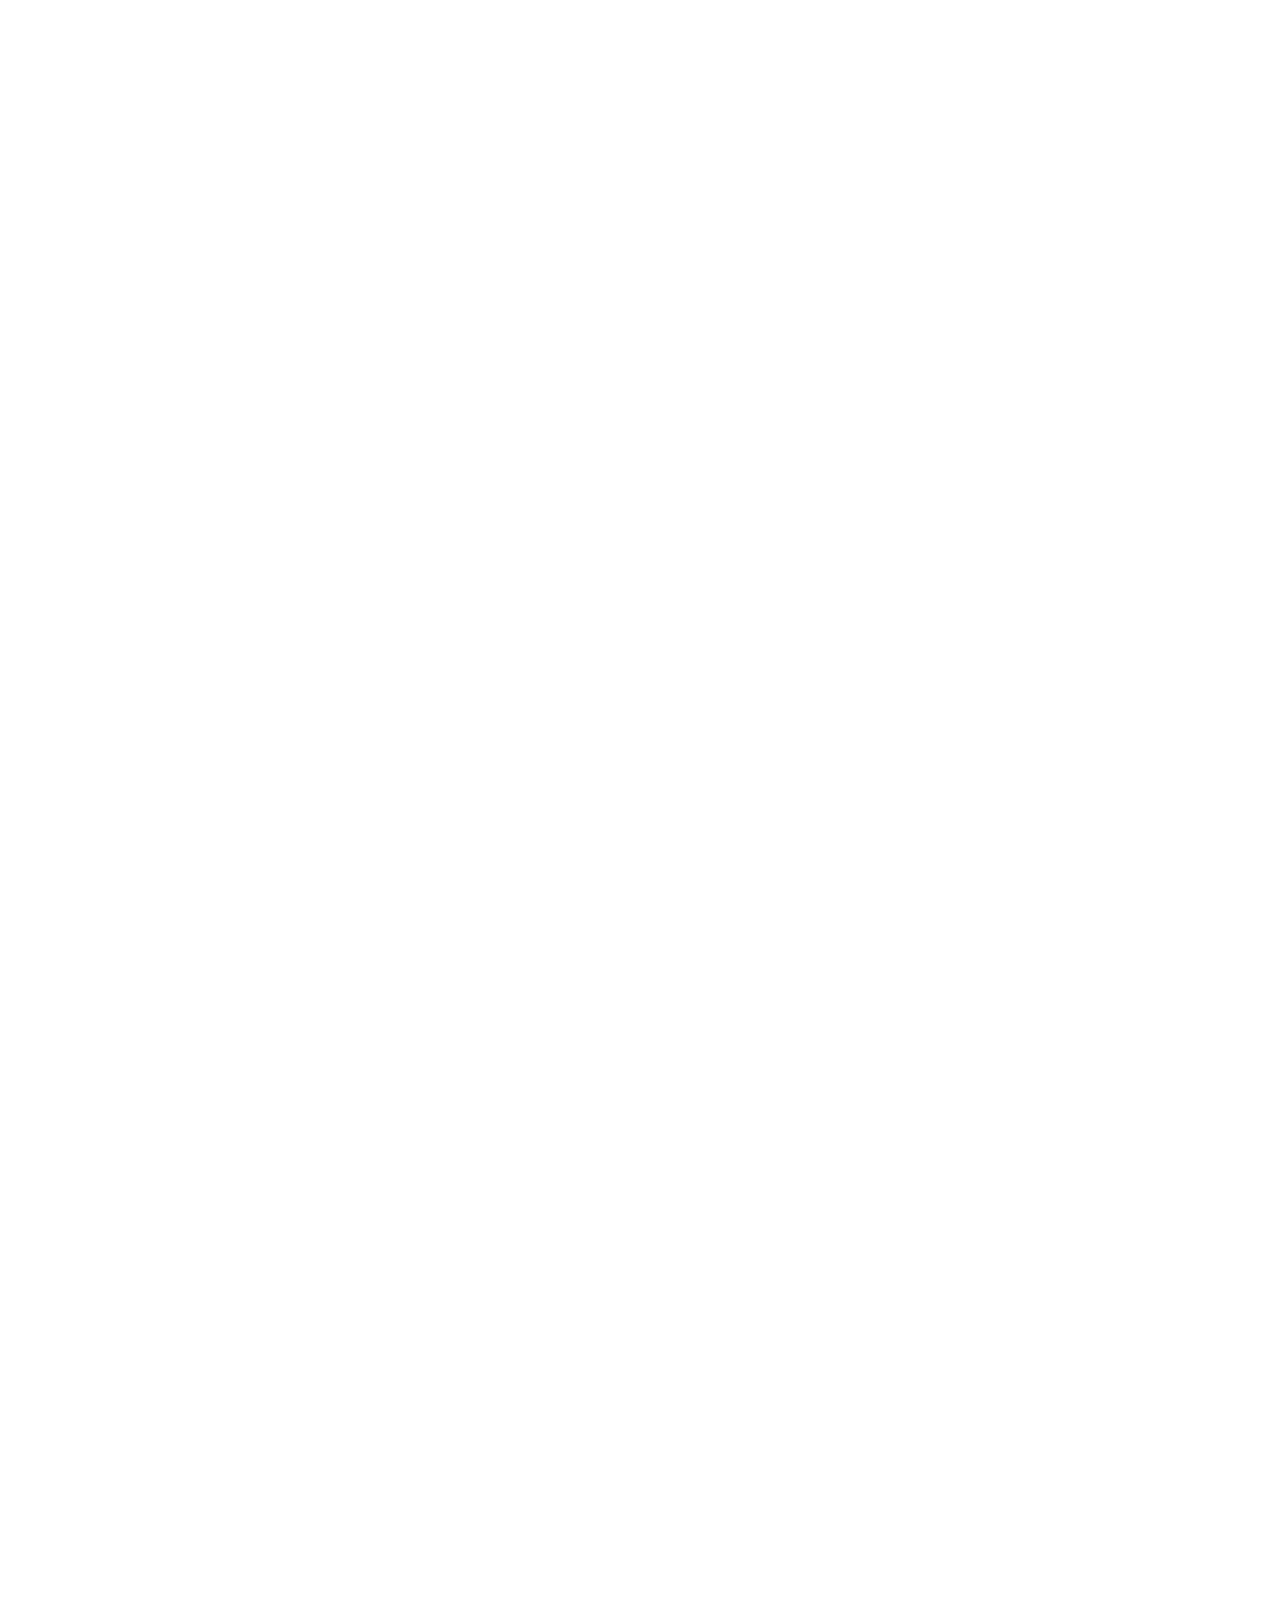
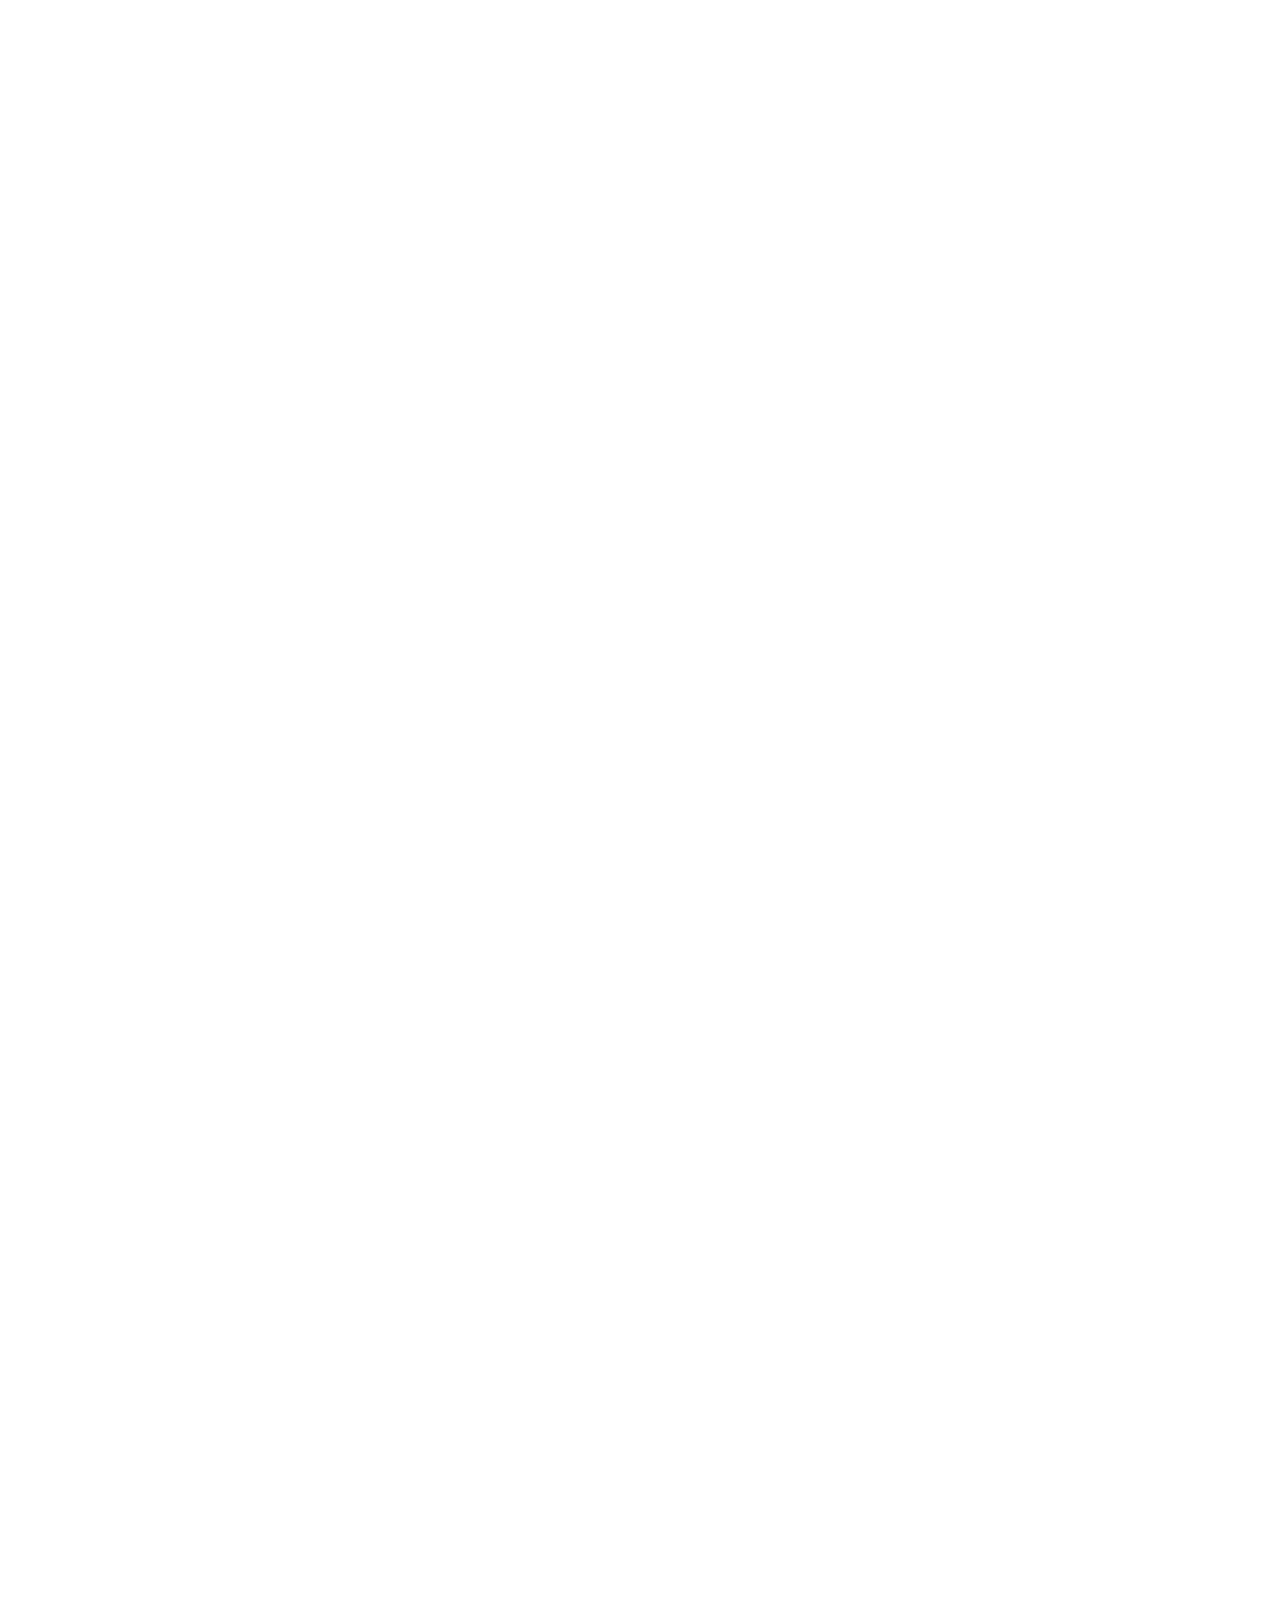
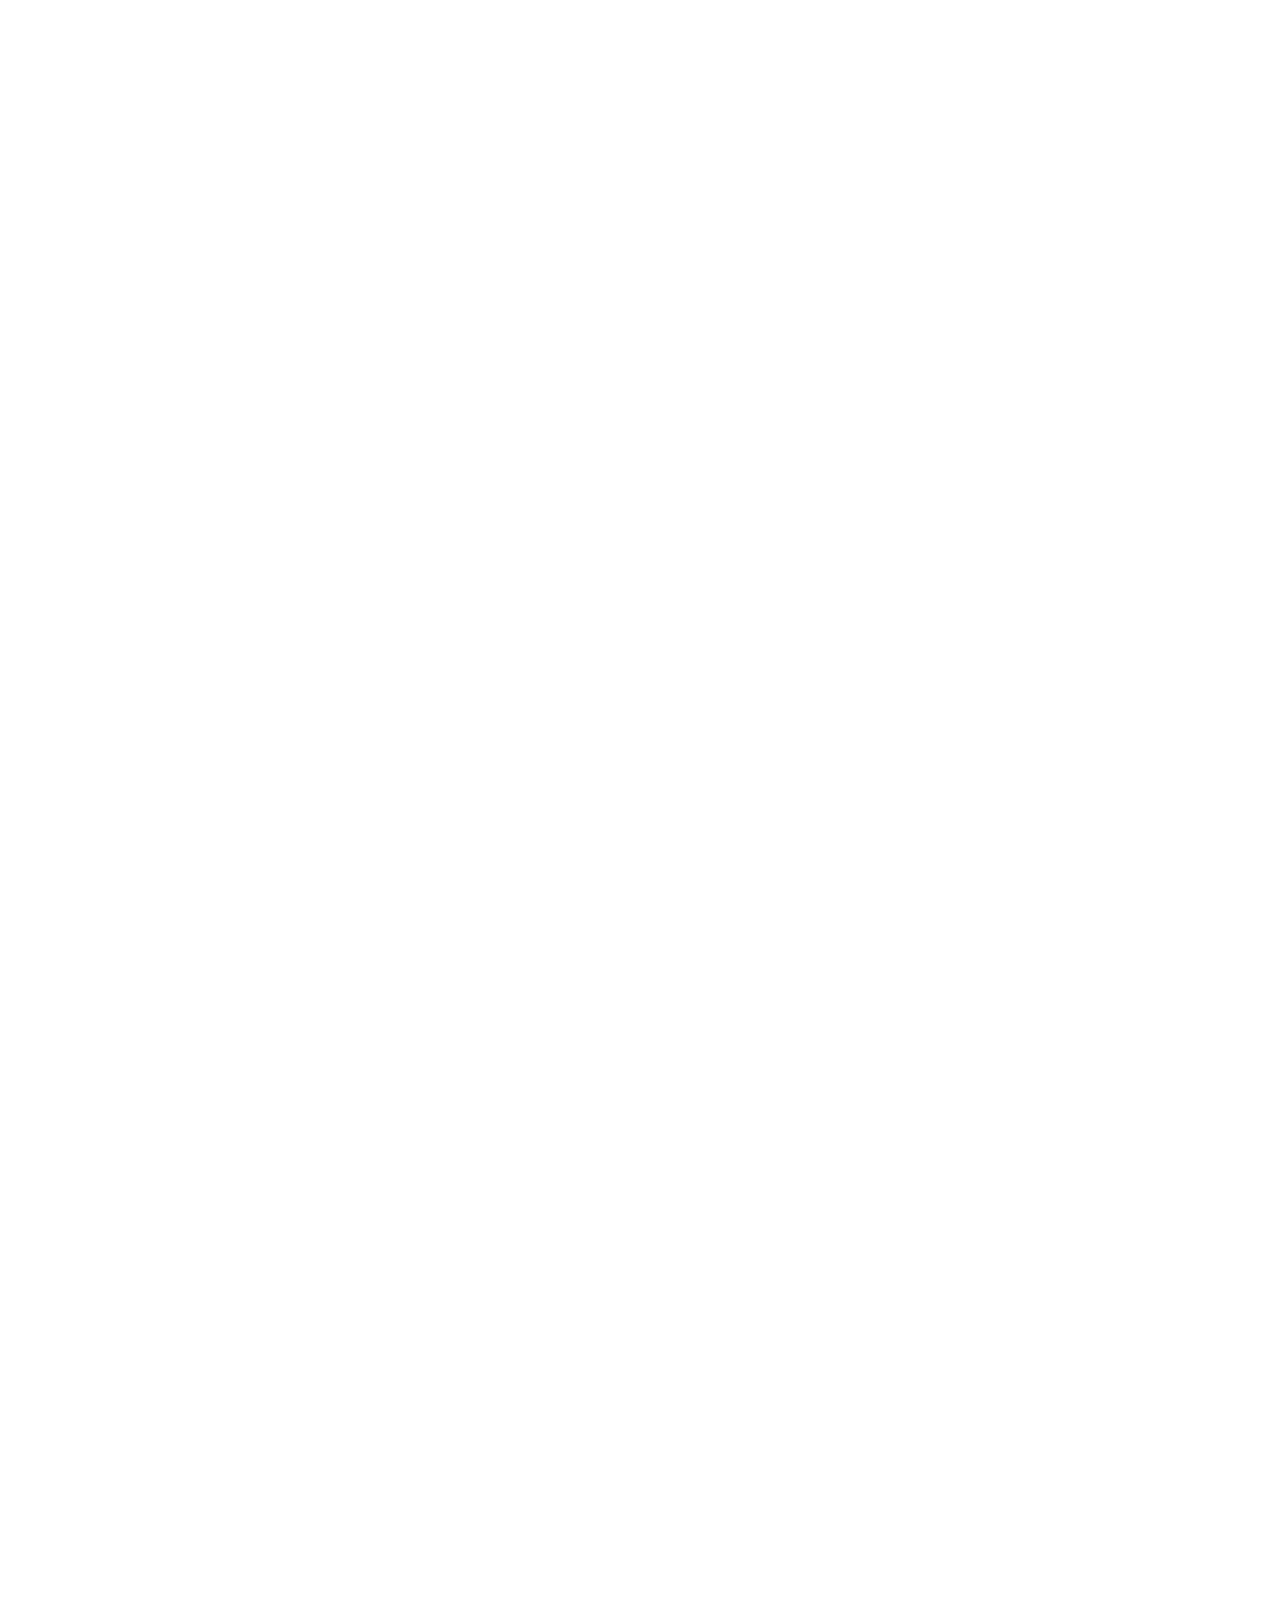
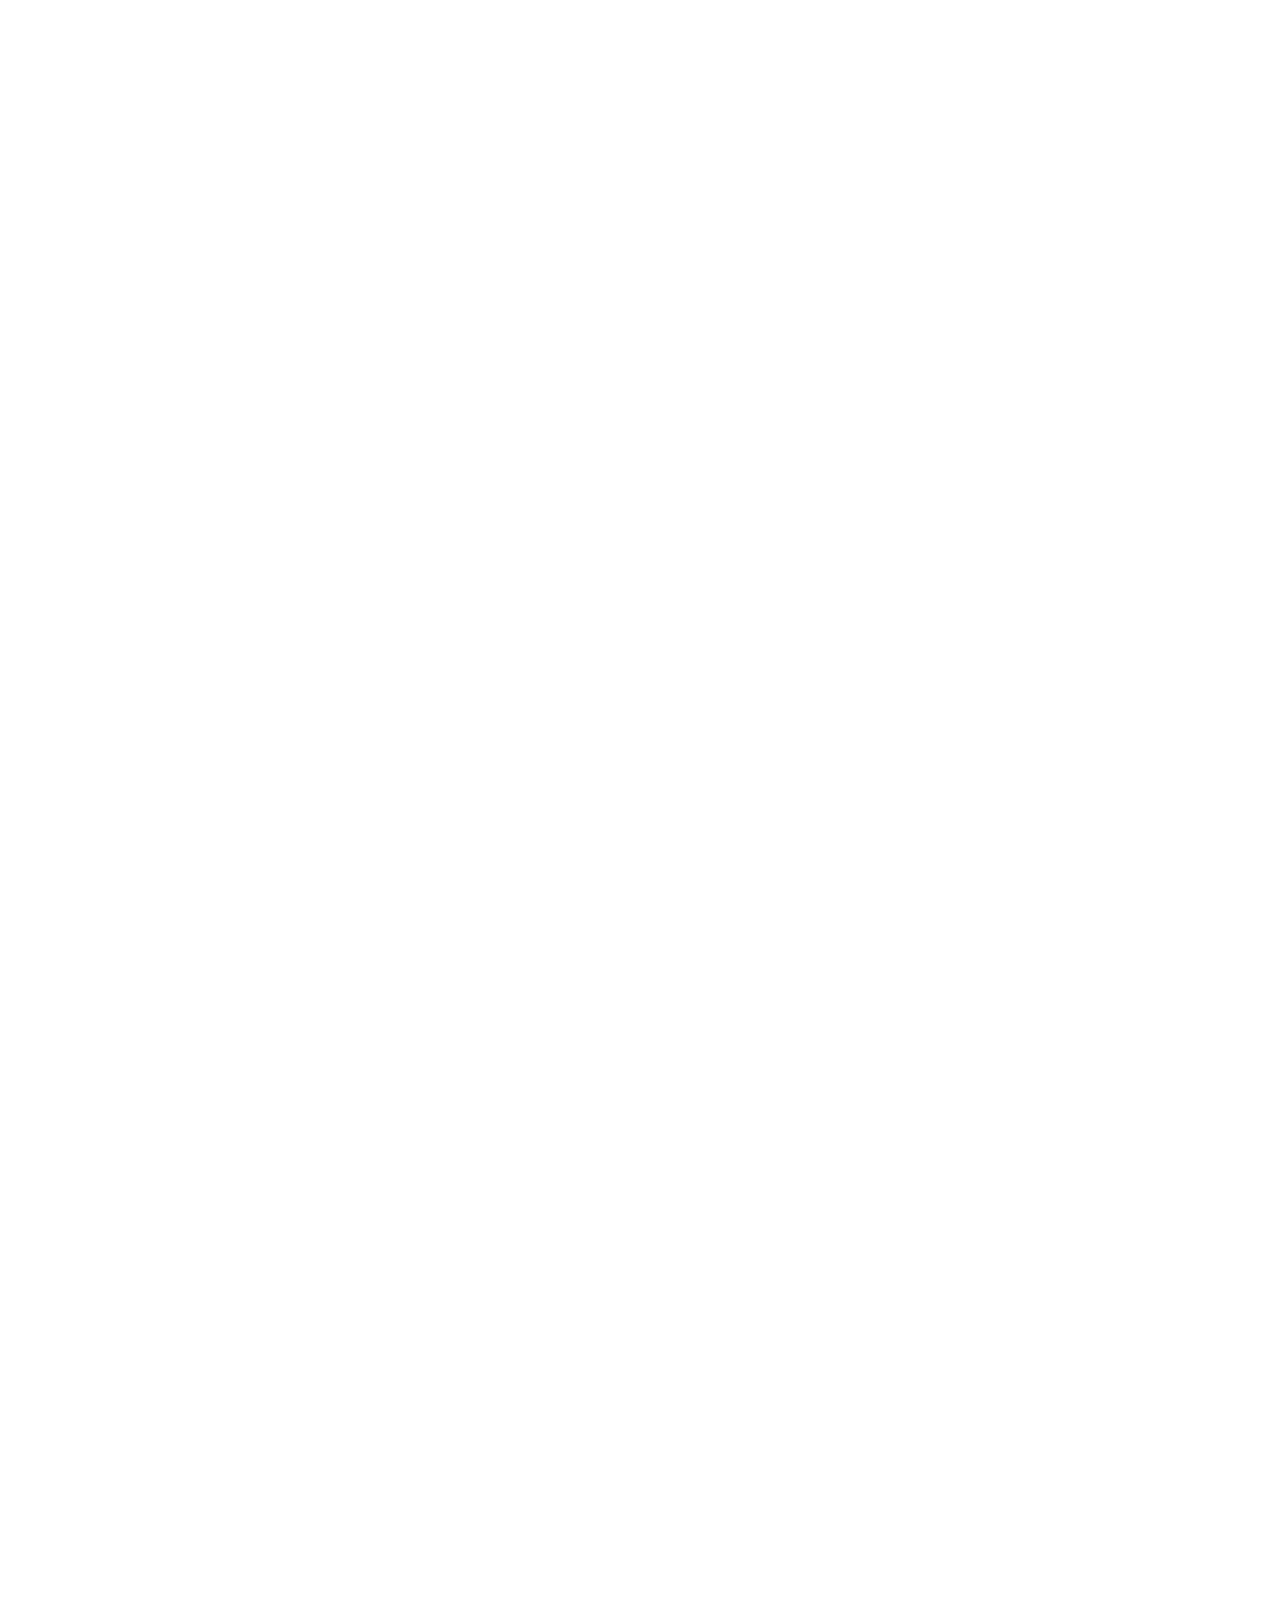
==== commit 8aaf5ed5: "Site updated: 2016-03-16 17:06:46" ====
--- a/index.html
+++ b/index.html
@@ -1,124 +1,681 @@
-<!DOCTYPE html>
-<html>
-
+<!doctype html>
+
+
+
+  
+
+
+<html class="theme-next muse use-motion">
 <head>
-  <meta http-equiv="Content-Type" content="text/html" charset="UTF-8" >
-  <meta http-equiv="X-UA-Compatible" content="IE=edge,chrome=1"/>
-  <title>gdRender</title>
-  <meta name="description" content="Record learning notes here." />
-  <meta name="HandheldFriendly" content="True" />
-  <meta name="MobileOptimized" content="320" />
-  <meta name="viewport" content="width=device-width, initial-scale=1.0" />
-
-  <link rel="stylesheet" type="text/css" href="/css/screen.css" />
-  <link rel="stylesheet" type="text/css" href="//fonts.googleapis.com/css?family=Noto+Serif:400,700,400italic|Open+Sans:700,400" />
-
-  <meta name="generator" content="gdRender">
-
-  
-  
-  
-
-  
+  <meta charset="UTF-8"/>
+<meta http-equiv="X-UA-Compatible" content="IE=edge,chrome=1" />
+<meta name="viewport" content="width=device-width, initial-scale=1, maximum-scale=1"/>
+
+
+
+<meta http-equiv="Cache-Control" content="no-transform" />
+<meta http-equiv="Cache-Control" content="no-siteapp" />
+
+
+
+
+
+
+
+
+
+
+
+
+  <link href="/vendors/fancybox/source/jquery.fancybox.css?v=2.1.5" rel="stylesheet" type="text/css"/>
+
+
+
+
+  <link href="//fonts.googleapis.com/css?family=Lato:300,400,700,400italic&subset=latin,latin-ext" rel="stylesheet" type="text/css">
+
+
+
+<link href="/vendors/font-awesome/css/font-awesome.min.css?v=4.4.0" rel="stylesheet" type="text/css" />
+
+<link href="/css/main.css?v=0.5.0" rel="stylesheet" type="text/css" />
+
+
+  <meta name="keywords" content="Hexo, NexT" />
+
+
+
+
+
+
+
+
+  <link rel="shortcut icon" type="image/x-icon" href="/favicon.ico?v=0.5.0" />
+
+
+
+
+
+
+<meta name="description">
+<meta property="og:type" content="website">
+<meta property="og:title" content="gdRender">
+<meta property="og:url" content="https://gdRender.github.io/index.html">
+<meta property="og:site_name" content="gdRender">
+<meta property="og:description">
+<meta name="twitter:card" content="summary">
+<meta name="twitter:title" content="gdRender">
+<meta name="twitter:description">
+
+
+
+<script type="text/javascript" id="hexo.configuration">
+  var NexT = window.NexT || {};
+  var CONFIG = {
+    scheme: 'Muse',
+    sidebar: {"position":"left","display":"post"},
+    fancybox: true,
+    motion: true,
+    duoshuo: {
+      userId: 0,
+      author: '博主'
+    }
+  };
+</script>
+
+  <title> gdRender </title>
 </head>
 
-
-<body class="home-template">
-
-  <header class="site-head"  style="background-image: url(//blog.ghost.org/content/images/2013/Nov/cover.png)" >
-    <div class="vertical">
-        <div class="site-head-content inner">
-             <a class="blog-logo" href="/"><img src="http://7xi9ka.com1.z0.glb.clouddn.com/01300000171118127867971783831.jpg" alt="Blog Logo"/></a> 
-            <h1 class="blog-title">gdRender</h1>
-            <h2 class="blog-description">Record learning notes here.</h2>
+<body itemscope itemtype="http://schema.org/WebPage" lang="zh-CN">
+
+  
+
+
+
+
+
+
+
+
+
+
+  
+  
+    
+  
+
+  <div class="container one-collumn sidebar-position-left 
+   page-home 
+ ">
+    <div class="headband"></div>
+
+    <header id="header" class="header" itemscope itemtype="http://schema.org/WPHeader">
+      <div class="header-inner"><div class="site-meta ">
+  
+
+  <div class="custom-logo-site-title">
+    <a href="/"  class="brand" rel="start">
+      <span class="logo-line-before"><i></i></span>
+      <span class="site-title">gdRender</span>
+      <span class="logo-line-after"><i></i></span>
+    </a>
+  </div>
+  <p class="site-subtitle">Record learning notes here.</p>
+</div>
+
+<div class="site-nav-toggle">
+  <button>
+    <span class="btn-bar"></span>
+    <span class="btn-bar"></span>
+    <span class="btn-bar"></span>
+  </button>
+</div>
+
+<nav class="site-nav">
+  
+
+  
+    <ul id="menu" class="menu">
+      
+        
+        <li class="menu-item menu-item-home">
+          <a href="/" rel="section">
+            
+              <i class="menu-item-icon fa fa-home fa-fw"></i> <br />
+            
+            首頁
+          </a>
+        </li>
+      
+        
+        <li class="menu-item menu-item-archives">
+          <a href="/archives" rel="section">
+            
+              <i class="menu-item-icon fa fa-archive fa-fw"></i> <br />
+            
+            歸檔
+          </a>
+        </li>
+      
+        
+        <li class="menu-item menu-item-tags">
+          <a href="/tags" rel="section">
+            
+              <i class="menu-item-icon fa fa-tags fa-fw"></i> <br />
+            
+            標籤
+          </a>
+        </li>
+      
+
+      
+    </ul>
+  
+
+  
+</nav>
+
+ </div>
+    </header>
+
+    <main id="main" class="main">
+      <div class="main-inner">
+        <div class="content-wrap">
+          <div id="content" class="content">
+            
+  <section id="posts" class="posts-expand">
+    
+      
+
+  
+  
+
+  
+  
+  
+
+  <article class="post post-type-normal " itemscope itemtype="http://schema.org/Article">
+
+    
+      <header class="post-header">
+
+        
+        
+          <h1 class="post-title" itemprop="name headline">
+            
+            
+              
+                
+                <a class="post-title-link" href="/2016/03/04/BSDF数学/" itemprop="url">
+                  BSDF数学
+                </a>
+              
+            
+          </h1>
+        
+
+        <div class="post-meta">
+          <span class="post-time">
+            <span class="post-meta-item-icon">
+              <i class="fa fa-calendar-o"></i>
+            </span>
+            <span class="post-meta-item-text">發表於</span>
+            <time itemprop="dateCreated" datetime="2016-03-04T12:15:33+08:00" content="2016-03-04">
+              2016-03-04
+            </time>
+          </span>
+
+          
+
+          
+            
+          
+
+          
+
+          
+          
+
         </div>
+      </header>
+    
+
+
+    <div class="post-body" itemprop="articleBody">
+
+      
+      
+
+      
+        
+          
+            <p>##着色有关的数学</p>
+<p>一般我们采用辐射度学来度量电磁波的辐射情况。</p>
+<p>存在很多的辐射有关的物理量用来描述表面上各个方向的光。</p>
+<p>我们仅仅考虑radiance这个物理量，radiance用来确定单一光线的大小。我们使用L来表示radiance，$L_i$表示表面入射光的radiance， $L_o$用来表示表面出射光的radiance。</p>
+<p>Radiance是一个光谱量，也就是说radiance是波长的函数。理论上讲，为了表示可见光的radiance，需要存储 连续光谱的分布（联系pbrt中的Spectrum类）。 尽管某些特定的应用中确实需要对光谱分布的大量采样值，然而在工业界（电影和游戏）渲染中，使用RGB替代就足够了。关于RGB和光谱分布的联系解释可以参考<em>Real-Time Rendering，3rd</em>。</p>
+<h3 id="BRDF"><a href="#BRDF" class="headerlink" title="BRDF"></a>BRDF</h3><p>通常假定着色可以局部处理（就像上面Figure 17中右上角的图片示意的那样）。 这种情况下，光在表面某一点处的情况仅仅取决于入射光和出射光方向（观察方向）。</p>
+<p>我们约定使用$\vec v$表示出射光方向的单位向量，$\vec l$表示入射光方向的单位向量（实际上是入射方向的反方向，因为让二者都朝向表面外侧）。</p>
+<p>BRDF（Bidirectional Reflectance Distribution Function）用来描述表面对光的“响应“（Response），而BRDF使用$f(\vec l,\vec v)$来表示。<br>每个方向向量可以使用2个参数来描述（$\theta,\phi$）。</p>
+<blockquote>
+<p>解释：每个点或者向量使用极坐标表示的话需要3个参数$\rho,\theta,\phi$,而这里由于是单位向量，因此长度为1，故使用2个参数就可以描述。</p>
+</blockquote>
+<p>故对于各向同性的BRDF（将l和v沿着法线n旋转，BRDF保持不变）需要3个参数（$\theta_i,\theta_o,\phi$,$phi是\vec l 和 \vec v 投影的夹角$）;<br>对于各向异性的BRDF，需要5个参数（$\theta_i,\theta_o,\phi,\phi_i,\phi_o$）。<br><img src="/img/1456405729101.png" alt="Alt text"></p>
+<p>实践中，计算给定BRDF需要的参数从1个到5个不等，常见的一些角见Figure 19：<br><img src="/img/1456405781843.png" alt="Alt text"></p>
+<p>原则上讲，BRDF要求light和view都在表面上方（BRDF仅仅处理表面的反射，透射依靠BTDF来描述或者BSDF（包含BRDF和BTDF）），也就是说，$\vec n \cdot \vec l 和 \vec n \cdot \vec v$ 都必须大于0。</p>
+<p>避免背向表面（指出射光和入射光不在平面一侧）的光的方法：仅考虑正向的入射光或者将背向光的贡献值设置为0。 理论上，背向光是不可能发生的，但是，由于顶点处法线会进行插值和法线映射（游戏中），这样就会导致背向光的发生。<br>简单的，可以将$\vec n \cdot \vec v$ 截取到0（若为负值的话）。</p>
+<p>有两种方法来直观的理解BRDF：</p>
+<ol>
+<li>给定某个方向的入射光，BRDF给出了该表面上  反射和散射光在所有出射光中的相对分布。</li>
+<li>给定一个观察方向，BRDF给出了每个入射光在给定出射光的相对分布。</li>
+</ol>
+<p>BRDF是光谱量（波长函数）。理论上，BRDF的输入输出都应该增加波长，而这会增加BRDF的维数。 然而，实践中，不同波长的光是不相干的（没有干涉），因此我们简单的任务BRDF是谱值的函数（即给BRDF乘以一个谱值）。 工业界的着色中，意味着一个用RGB值表示的BRDF乘以一个RGB 颜色值。</p>
+<p>BRDF在反射率方程（reflectance equation）中使用，而反射率方程是渲染方程（rendering equation）的特例：<br>    <img src="/img/1456407303592.png" alt="Alt text"></p>
+<p>它的含义十分明确： 输出的radiance等于入射radiance乘以BRDF再乘以一个cos项 在表面所有方向的积分。<br>上面公式中<img src="/img/1456407445251.png" alt="Alt text"> 代表两个向量（BRDF和radiance都是向量）逐分量相乘得到的向量（即(a,b,c)乘(d,e,f)得到（ad,be,cf））。</p>
+<p>还要注意的是，并不是所有关于入射光方向、出射光方向的函数都可以作为BRDF使用，它必须满足互易性（ Reciprocity）和能量守恒（Energy conservation）。</p>
+<ol>
+<li>互易性<br> <img src="/img/1456407745369.png" alt="Alt text"><br> 指的是交换l和v后值不变。</li>
+<li>能量守恒<br> <img src="/img/1456407760750.png" alt="Alt text"><br> 指反射的光的能量不可能超过100%的入射光能量。即对于任意的入射光方向l，BRDF乘以cos项的积分必须小于1。</li>
+</ol>
+<p>BRDF描述的物理现象包含两个不同的物理现象：</p>
+<ol>
+<li>表面反射：在BRDF中使用 specular 项来描述；</li>
+<li>次表面散射： 在BRDF中使用 diffuse项来描述。<br><img src="/img/1456407982009.png" alt="Alt text"></li>
+</ol>
+<p>下面将分别进行介绍。</p>
+<h3 id="u8868_u9762_u53CD_u5C04_uFF08_u955C_u9762_u53CD_u5C04_u9879_uFF09"><a href="#u8868_u9762_u53CD_u5C04_uFF08_u955C_u9762_u53CD_u5C04_u9879_uFF09" class="headerlink" title="表面反射（镜面反射项）"></a>表面反射（镜面反射项）</h3><p>基于物理的镜面反射BRDF项通常基于微平面理论。这个理论用来描述一般性的表面（非光滑）发生的反射。<br>微平面理论的基本假设是： 微分面元的大小比观察的尺度（比如着色分辨率）小，同时却比可见光波长大（因此可以直接使用几何光学而不需要考虑波的效应）。目前为止，微平面理论只适用于单反射的表面。</p>
+<p>由于前面假设中提到的微面元大于光波长，因此在表面每个点所在的微面元可以视为光滑的。而光滑平面上的入射光会分为反射光和折射光。</p>
+<p>表面每个点处，经由方向l入射的光都会反射到单一方向v（v取决于此处微分法线$\vec m$）。也就是说，对表面上所有点而言，只有满足从l入射并恰好发射到v方向的<strong>那些点</strong>才会对BRDF有贡献。</p>
+<p>下图中那些“朝向正确”的点处的表面法向量m都恰好在l和v的中央（l和v一半处的向量叫做半角向量，一般用$\vec h$表示）。<br><img src="/img/1456482313281.png" alt="Alt text"></p>
+<p>然而并非所有满足$\vec m = \vec h$的点都对最终的发射有贡献，其中一些会被其它微面元阻挡（阻挡入射方向的叫做阴影，阻挡出射方向的叫做遮蔽，或者二者均有）。微面元理论假定所有被遮挡的光线都消失掉（也就是忽略遮挡的光线）。虽然现实中由于多个平面间反射也会对最终结果有影响，但<strong>微平面间的相互反射在微平面理论中不做考虑</strong>。</p>
+<p>下图中展示了几种遮挡。最左侧的图中，入射方向l被阻挡，因此那部分区域在阴影中。中间的图中，出射方向v被阻挡，因此尽管反射发生了但无法被观察到。上述两种情况下，这些点不会对BRDF有贡献。 实际上，光会在不同区域间不断反射而最终对BRDF有贡献（最有图片所示）。而微平面间相互的反射在微平面理论中是不考虑的。<br><img src="/img/1456482675342.png" alt="Alt text"></p>
+<p>基于上述两点假设（局部光滑的微平面，微平面间不存在相互反射），则粗糙平面的镜面反射BRDF可推导为：<br><img src="/img/1456482938413.png" alt="Alt text"></p>
+<p>上述公式中, $D(\vec h) $是微平面的分布函数，它是关于半角向量的函数，也就是h代表朝向的平面的概率密度函数。 $G(\vec l,\vec v,\vec h)$是几何函数，代表对于指定的l和v方向，满足m=h的点中没有被遮挡的几率。 因此$D(\vec h) $ 和  $G(\vec l,\vec v,\vec h)$的乘积给了所有真正对BRDF有贡献的点的比例。 $F(\vec l,\vec h)$ 是菲涅尔反射率，它是入射方向l和表面法向量m（m=h）的函数，菲涅尔反射率告诉我们对于表面的每一个对BRDF有贡献的点处反射光占入射光的多少。最后，分母上的$4(\vec n \cdot \vec l)(\vec n \cdot \vec v)$是一个矫正项。</p>
+<h3 id="Fresnel__u53CD_u5C04"><a href="#Fresnel__u53CD_u5C04" class="headerlink" title="Fresnel 反射"></a>Fresnel 反射</h3><p>菲涅尔反射率计算在光滑平面上反射光的比率。</p>
+<p>Fresnel reflectance 的值取决于：</p>
+<ol>
+<li>入射角（入射光l和法向量的夹角）；</li>
+<li>材质的折射率。</li>
+</ol>
+<p>由于折射率是光谱的函数，故菲涅尔反射率也是一个光谱量（工业上，使用RGB元组代替）。当然菲涅尔反射率的取值范围是从0到1。</p>
+<p>完整的fresnel equation十分复杂，至少需要材质参数（在可见光谱上进行密集的复数折射率采样）。<br>我们可以通过观察fresnel 方程对不同实际材质的行为来推导一些更简单的参数表达形式。</p>
+<p>下图展示了一些物质的菲涅尔反射率曲线，纵坐标是菲涅尔反射率，横坐标是入射角。 由于铜和铝的菲涅尔反射率在可见光波段变换很大，因此分成RGB 3个分量来作图。铜的R分量曲线最高，然后是G，最后是B。铝则是B最高，然后G，最后是R。<br><img src="/img/1456485612852.png" alt="Alt text"></p>
+<p>尽管上面的图中的曲线区别都比较大，但是还是可以发现一些共同点： 在入射角为0度到45度的范围中菲涅尔折射率几乎是常数，而通常在45度到75度之间变化更快一些。而在75度和90度之间则飞快的增长到1。</p>
+<p>观察这些数据图像是大有裨益的。暂时抛开微平面理论，先来看一个简单的情况（光滑金属的反射），它会将入射光反射到理想反射光的方向，这个现象用BRDF很难以描述（需要使用δ函数描述），不过我们可以使用一个简单的模型来描述：从v方向采样入射的radiance，然后将它乘以fresnel reflectance就可以得到出射radiance。入射角通过v和n的夹角来计算（入射角和出射角是相等的）。</p>
+<p>Figure25展示了入射角（以及对应fresnel reflectance）在3D场景中的变化情况。我们发现绿色和黄色区域占主要部分，Fresnel reflectance在大多数可见光区段不怎么改变，只是在边缘处急剧改变。</p>
+<p>下图中，左侧就是Figure 24中的图。0-45度（绿色区域）函数值几乎是常数，45-75度变换会逐渐变化，75-90度非常快的变化到1。中间的图片展示了上述区域用3D对象来形象化描述（Fresnel reflectance关于（n,v）的关系）。右侧图片展示了玻璃的fresnel reflectance曲线（Figure 24中绿色曲线）的形象化展示。<br><img src="/img/1456488539557.png" alt="Alt text"></p>
+<p>微平面理论中，我们处理粗糙但微平面光滑的情况。因此我们表面上每个点处的Fresnel reflectance值，fresnel入射角是h和l夹角（也可以使用v和h的夹角，二者是一样的）。</p>
+<p>Figure 26 和 Figure25类似，只是关于h和l的函数。<img src="/img/1456489301980.png" alt="Alt text"><br>4幅图对应不同的l方向，我们发现对某些入射角来说，整个物体几乎都在黄色或者红色区域。然而从Figure 27中我们看到，这是一种误解（即在菲涅尔反射率项上乘以其它因子得到BRDF项后，红色区域重新限制在一定边界中）。</p>
+<p>Schlick给出F函数的一个简单却可行的近似公式：<br><img src="/img/1456489921055.png" alt="Alt text"><br>式中$F_0$代表角度为0时候的菲涅尔反射率。</p>
+<p>在微平面BRDF中使用的时候，用h来代替其中的n：<br><img src="/img/1456490042472.png" alt="Alt text"></p>
+<p>为了知道如何确定$F_0$的值，我们去看各种各样真实材质的表。表1中同时展示了线性空间和gamma空间的值。从表1中，我们可以看出以下几个事实：</p>
+<ol>
+<li>金属的$F_0$值显著大于非金属，即使是铁这样黑色的金属也在0度的时候反射超过50%。回顾之前提到的金属是没有次表面反射的，更亮的镜面反射分量以及没有diffuse分量是金属的视觉特点。<br>非金属中最亮的钻石在0度入射时也仅仅有17%的反射率，大多数的非金属物质比这个数值还要低得多。</li>
+<li>落在20%–40%的值非常少，而这些物质通常是一些半导体或者其它一些不太可能出现在着色中的材质。<br>同样，小于2%的数值也几乎没有。</li>
+<li>实际上，除了金属、宝石、水晶外，大多数物质的反射率集中在2%–5%的狭窄区域。<br><img src="/img/1456490234819.png" alt="Alt text"></li>
+</ol>
+<h3 id="u6CD5_u7EBF_u5206_u5E03_u51FD_u6570D_28_29"><a href="#u6CD5_u7EBF_u5206_u5E03_u51FD_u6570D_28_29" class="headerlink" title="法线分布函数D()"></a>法线分布函数D()</h3><p>大多数表面的微平面在不同朝向并不是均匀分布的。更多的微平面朝向靠近宏观表面的法向量n的方向（而在远离n的方向相对稀少）。这个微平面朝向的统计分布通过D(m)来描述。</p>
+<blockquote>
+<p>整个宏观平面的法向量为<strong>n</strong>，更多的微平面朝向n的方向（即与n垂直）</p>
+</blockquote>
+<p>D()和F()函数不同：</p>
+<ol>
+<li>D的函数值范围并不局限在0到1之间，仅仅要求非负即可（比如法向量指向某个特定方向的微平面可能特别多）。</li>
+<li>D的函数值不是光谱值（即不是RGB元组表示），而是标量。</li>
+</ol>
+<p>D()决定了镜面反射项的大小、亮度以及形状。许多D()函数都采用类高斯分布。</p>
+<p>当平面粗糙程序降低的时候，微平面法线集中在宏观表面法向量n周围的情况就会增加，相应的D(m)的值提高。 Walter讨论了分布函数的几种归一化方法。 </p>
+<h3 id="u51E0_u4F55_u51FD_u6570G_28_29"><a href="#u51E0_u4F55_u51FD_u6570G_28_29" class="headerlink" title="几何函数G()"></a>几何函数G()</h3><p>G(l,v,h) 表示一个微平面法向量为m的点 在入射光为l出射光为v的情况下不被遮挡的概率。</p>
+<p>在BRDF微平面模型中，上述m用h代替。</p>
+<p>G()函数的值在0-1之间。类似D()函数，G()函数也存在多种近似表达式。</p>
+<p>为了能量守恒，G()在BRDF的公式中是必须的（否则会出现反射光多于入射光的情况）。</p>
+<p>BRDF公式的推导中，非常关键的部分在于  active表面面积（对l入射v出射有贡献的区域）和total表面面积（宏观表面上）的比值。也就是说要考虑遮挡和阴影，如果不考虑就会导致active area 面积超过total area，而这在物理上是显然不可能的（会导致能量不守恒）。</p>
+<p>Figure 28 上面的图中，宏观平坦的表面使用绿色直线，而凹凸不平的微表面使用黑色线表示。满足m=h的区域用红色标注。 左上角的绿色线代表宏观平面在v方向的投影（垂直于v方向，v是图中央的紫色箭头），而红色区域的投影用左上角的红色线表示。最左上角的红线和绿线代表它们各自的和。可以发现，投影后的active微平面总面积大于宏观平面投影后的面积。这是不合理的，会导致BRDF反射超过入射。<br>下面的图片中的红色线则仅表示满足m=h中可见的部分（去掉阴影和遮挡），此时active微平面投影面积小于宏观平面投影面积。<br>当v的方向更水平的时候，差别更加明显。此时不考虑阴影和遮挡的情况下，宏观平面的投影面积几乎为0，因此红色线比绿色线远大（v完全水平的话，二者比值将是无穷大）。<br><img src="/img/1456492541334.png" alt="Alt text"></p>
+<h3 id="u5FAE_u5E73_u9762_u6A21_u578B_u7684_u5C40_u9650_u6027"><a href="#u5FAE_u5E73_u9762_u6A21_u578B_u7684_u5C40_u9650_u6027" class="headerlink" title="微平面模型的局限性"></a>微平面模型的局限性</h3><p>上述微平面理论的公式十分强大并且容易扩展。通过改变参数（镜面反射颜色、微平面分布的粗糙程度等）或者通过改变D() G()函数的表达式 可以得到各种各样不同的材质。</p>
+<p>然而，必须指出，有几种现象并没有包含在上述模型中。<br>微平面模型没有考虑波动光学的影响（比如衍射和干涉）。一般实践中这通常不是大问题（因为在工业渲染中这些现象一般不出现）。<br>另一方面，微平面模型基于几个受限的前提条件。例如D()函数的定义假设微平面朝向的分布不随观察方向改变而改变，这等价于假设微分高度和朝向无关。在某些粒子中，这是不成立的。比方说，一个原本均匀粗糙的表面，凸起的部分进行磨光处理，当我们的视线较为水平的时候，只有凸起的地方的反射才可以看到，此时表面要比其它角度去看光滑许多。</p>
+<p>Figure29中 所示的平面高度和朝向有着很强的联系（凸起部分光滑，低洼地区粗糙）。<br>上面的图片中，入射光大多和法线方向接近，大多数光进入低洼区并反射到很多方向。下面的图片中，入射光方向更加水平，大多数光从光滑的地方反射。<br>这就导致D()函数和观察角度有很强的联系。<br><img src="/img/1456557483268.png" alt="Alt text"></p>
+<p>近期的一些研究中提出一些改进方案来修正前面提到的问题，但仍需要进一步的研究。尽管微平面模型可能以后会被基于理论的反射模型代替，不过目前来看仍然是最好理解并且应用最为成功的模型。因此，接下来的讨论都是在微平面模型基础上。</p>
+<h3 id="u6B21_u8868_u9762_u53CD_u5C04_u7387_uFF08_u6F2B_u53CD_u5C04_u9879_uFF09"><a href="#u6B21_u8868_u9762_u53CD_u5C04_u7387_uFF08_u6F2B_u53CD_u5C04_u9879_uFF09" class="headerlink" title="次表面反射率（漫反射项）"></a>次表面反射率（漫反射项）</h3><p>对于次表面的反射而言有多种模型：</p>
+<ul>
+<li>Lambert模型是其中最简单且使用最广泛的模型。Lambert BRDF是一个常数：<br>  <img src="/img/1456557941511.png" alt="Alt text"><br>式子中，$c_{diff}$是光中漫反射所占的比例。</li>
+</ul>
+<p>另外一些漫反射模型不同于Lambert，这些模型会考虑diffuse和specular的能量守恒。 那些没有直接在平面上反射的光才会进行次平面反射，从fresnel反射推导中我们知道specular项在观察角度比较水平的时候会增加，因此diffuse项就应该减少。有多种模型来模拟这一现象，从简单（乘以1-Fresnel因子）到复杂。</p>
+
+          
+        
+      
     </div>
-</header>
-  
-<main class="content" role="main">
-  
-  <article class="post">
-    <header class="post-header">
-      <span class="post-meta">
-      <time datetime="2016-03-04T04:15:33.000Z" itemprop="datePublished">
-          2016-03-04
-      </time>
-    
-</span>
-      <h2 class="post-title"><a href="/2016/03/04/BSDF数学/">BSDF数学</a></h2>
-    </header>
-    <section class="post-excerpt">
-      <p>
-      
-        ##着色有关的数学
-一般我们采用辐射度学来度量电磁波的辐射情况。
-存在很多的辐射有关的物理量用来描述表面上各个方向的光。
-我们仅仅考虑radiance这个物理量，radiance用来确定单一光线的大小。我们使用L来表示radiance，$L_i$表示表面入射光的radiance， $L_o$用来表示表面出射光的radiance。
-Radiance是一个光谱量，也就是说radiance是波长的函数。理论上讲，为了表示可见光的radianc
-      
-      </p>
-      
-      <p>
-          <a href="/2016/03/04/BSDF数学/" class="excerpt-link">Read More...</a>
-      </p>
-      
-    </section>
+
+    <div>
+      
+    </div>
+
+    <footer class="post-footer">
+      
+
+      
+
+      
+      
+        <div class="post-eof"></div>
+      
+    </footer>
   </article>
-  
-  <article class="post">
-    <header class="post-header">
-      <span class="post-meta">
-      <time datetime="2016-03-04T04:12:48.000Z" itemprop="datePublished">
-          2016-03-04
-      </time>
-    
-</span>
-      <h2 class="post-title"><a href="/2016/03/04/BSDF物理/">BSDF物理</a></h2>
-    </header>
-    <section class="post-excerpt">
-      <p>
-      
-        着色有关的物理着色与光和物体相互作用发生的物理现象有关。为了更好的理解这些现象，需要先对光进行基本了解。
-
-光是电磁波，并且是横波（传播方向和振动方向垂直）。 光可以依靠波长来区分，光波长涉及的范围很广，但其中可见光大约是400-700 nm的狭小范围，只有这部分的光对着色有影响。
-
-折射率（refractive index）是一个复数，实数部分表示介质对光传播速度的影响，虚数部分决定光是否会被吸收（转变为其它能量）。折射率是波长的函数
-      
-      </p>
-      
-      <p>
-          <a href="/2016/03/04/BSDF物理/" class="excerpt-link">Read More...</a>
-      </p>
-      
-    </section>
+
+
+    
+      
+
+  
+  
+
+  
+  
+  
+
+  <article class="post post-type-normal " itemscope itemtype="http://schema.org/Article">
+
+    
+      <header class="post-header">
+
+        
+        
+          <h1 class="post-title" itemprop="name headline">
+            
+            
+              
+                
+                <a class="post-title-link" href="/2016/03/04/BSDF物理/" itemprop="url">
+                  BSDF物理
+                </a>
+              
+            
+          </h1>
+        
+
+        <div class="post-meta">
+          <span class="post-time">
+            <span class="post-meta-item-icon">
+              <i class="fa fa-calendar-o"></i>
+            </span>
+            <span class="post-meta-item-text">發表於</span>
+            <time itemprop="dateCreated" datetime="2016-03-04T12:12:48+08:00" content="2016-03-04">
+              2016-03-04
+            </time>
+          </span>
+
+          
+
+          
+            
+          
+
+          
+
+          
+          
+
+        </div>
+      </header>
+    
+
+
+    <div class="post-body" itemprop="articleBody">
+
+      
+      
+
+      
+        
+          
+            <h2 id="u7740_u8272_u6709_u5173_u7684_u7269_u7406"><a href="#u7740_u8272_u6709_u5173_u7684_u7269_u7406" class="headerlink" title="着色有关的物理"></a>着色有关的物理</h2><p>着色与光和物体相互作用发生的物理现象有关。为了更好的理解这些现象，需要先对光进行基本了解。</p>
+<p><img src="/img/1456381017012.png" alt="Alt text"></p>
+<p>光是电磁波，并且是横波（传播方向和振动方向垂直）。 光可以依靠波长来区分，光波长涉及的范围很广，但其中可见光大约是400-700 nm的狭小范围，只有这部分的光对着色有影响。</p>
+<p><img src="/img/1456381341571.png" alt="Alt text"></p>
+<p>折射率（refractive index）是一个复数，实数部分表示介质对光传播速度的影响，虚数部分决定光是否会被吸收（转变为其它能量）。折射率是波长的函数。</p>
+<h3 id="u5747_u5300_u4ECB_u8D28"><a href="#u5747_u5300_u4ECB_u8D28" class="headerlink" title="均匀介质"></a>均匀介质</h3><p>最简单的光-物体相互作用是光在均匀介质中的传播。均匀介质是在一定区域内折射率保持恒定。</p>
+<p>透明介质是可见光部分对应的折射率非常小。也就是说光线穿过没有明显的吸收，而是保持不变以直线穿过。 常见的透明介质包括水和玻璃。<br><img src="/img/1456381883197.png" alt="Alt text"></p>
+<p>如果介质对可见光部分存在明显<strong>吸收</strong>，那么传播长度越长，吸收越多。 但是传播的方向并不会改变，仅仅改变强度（如果仅仅吸收可见光的一部分，那么强度就等于颜色改变）。<br><img src="/img/1456381869130.png" alt="Alt text"></p>
+<p><strong>注意</strong>，如果传播长度非常长，即使微小的吸收也会造成强度改变（或者颜色改变）。例如：水严格意义上会吸收一部分可见光（特别是波长较长的红色波段），在深海处就会体现出来（变蓝）。<br><img src="/img/1456382039967.png" alt="Alt text"></p>
+<h3 id="u6563_u5C04"><a href="#u6563_u5C04" class="headerlink" title="散射"></a>散射</h3><p>均匀介质中，光总是沿直线传播不改变方向（尽管由于吸收作用会降低强度）。<br>而非均匀介质（heterogeneous medium）拥有随空间位置而变化的折射率。<br>其中，若折射率急剧的发生改变（急剧指的是微小的空间距离内）则会发生<strong>散射</strong>，即光线分裂成个方向来传播（散射不改变光的能量）。</p>
+<p>微观粒子各自包含一定的区域（在此区域内它的折射率和周围环境不同），会导致入射光从各种方向散射出去。<br><img src="/img/1456394451979.png" alt="Alt text"><br>而散射光分布并不是均一的，而是和具体的粒子有关。某些粒子导致forward scattering（更多的光从前方散射）或 back scattering（更多的光从原方向的反方向散射出去），而另一些粒子会导致散射沿某个小区域散射（比如理想镜面反射用δ分布函数描述）。<br>    混沌介质的散射光密度分布在其传播的一个方向上是随机的（即随机散布，但局限于一定的方向区域）。<br>    <img src="/img/1456394912519.png" alt="Alt text"><br>    而光在半透明或者完全不透明的介质中的散射可以认为是完全随机的（整个空间范围）。<br>    <img src="/img/1456394972431.png" alt="Alt text"><br>    <strong>注意</strong>，类似于吸收的情况，微小的散射在很长的距离下也会有明显影响，比如晴朗的天空也会有散射效果。<br>    <img src="/img/1456395213177.png" alt="Alt text"></p>
+<h3 id="u4ECB_u8D28_u5916_u89C2"><a href="#u4ECB_u8D28_u5916_u89C2" class="headerlink" title="介质外观"></a>介质外观</h3><p>之前的部分介绍了光和物体的两种相互作用（吸收和散射）。复数折射率的区域会导致吸收（降低强度，若只吸收可见光区段的部分波长的光则会导致颜色改变，但是光的方向不变）。 而折射率快速改变的区域导致散射（光传播方向变为多个方向，但光的总能量不变）。</p>
+<p>还有第三种相互作用：<strong>发射</strong>（emission），代表传播过程中其它能量转变为光能（和吸收恰好相对），这个过程通常在光源处发送，但是在着色过程中并不是频繁出现的过程。<br>下图示意了吸收、散射、发射三种效果：<br><img src="/img/1456395807132.png" alt="Alt text"></p>
+<p>大多数真实的介质同时具有某种程度的吸收和散射效果。介质的外观取决于散射和吸收的相对比例。下图展示了散射和吸收的不同组合：<br><img src="/img/1456396008493.png" alt="Alt text"></p>
+<h3 id="u5149_u6ED1_u5E73_u9762_u6563_u5C04"><a href="#u5149_u6ED1_u5E73_u9762_u6563_u5C04" class="headerlink" title="光滑平面散射"></a>光滑平面散射</h3><p>麦克斯韦方程揭示了折射率改变时光发生的变化，然而大多数情况下并不存在解析解。下面的特例情况下存在解，而这种情况和着色密切相关。</p>
+<p>这种特例情况是指无限大、完全平坦的平面分隔了两个具有不同折射率的区域。例如：空气和其它介质就适用于这种情况。这种特例情况下麦克斯韦方程的解叫做菲涅尔方程（Fresnel equation）。<br><img src="/img/1456396705734.png" alt="Alt text"></p>
+<p>下面是菲涅尔方程揭示的内容：</p>
+<blockquote>
+<p>上图中，入射角为$\theta_i$,反射角为$\theta_r$,而折射角为$\theta_t$，入射光所在介质折射率为$\eta_1$,$\eta_2$则满足：<br>$$\theta_i = \theta_r$$<br>$$\frac{sin\theta_i}{sin\theta_t} = \frac{\eta_2}{\eta_1}$$</p>
+<p>反射比与入射光的偏振有关，分为s偏振和p偏振：<br><img src="/img/1456397272344.png" alt="Alt text"><br><img src="/img/1456397279263.png" alt="Alt text"><br>特别的，若入射光无偏振（s偏振=p偏振），则反射比R为$R=\frac{R_s+R_p}{2}$<br>而透射比T永远满足：$T=1-R$</p>
+</blockquote>
+<p>尽管真实存在的物体表面不可能无限大，但和光波长相比可以认为足够大了。“完全平滑“严格而言也是不可能的（考虑表面原子的小凸起）。我们可以制作纳米级的光滑的表面，通常这些用于高质量的光学仪器，比如天文望远镜等。</p>
+<h3 id="u975E_u5149_u6ED1_u5E73_u9762"><a href="#u975E_u5149_u6ED1_u5E73_u9762" class="headerlink" title="非光滑平面"></a>非光滑平面</h3><p>当然，通常所见的表面不会抛光到天文望远镜的级别。当表面并非完全平滑的时候会发生什么呢？大多数情况下，微表面比光波长大的多，不过仍然小到无法看到或者无法直接渲染（比如它小于一个像素覆盖的区域或者小于一个着色采样）。<br>这种情况下，表面可以通过大量微小的可以视为光滑的微平面组成。而表面的外观是这些微平面散射结果的聚集结果。<br><img src="/img/1456398358456.png" alt="Alt text"></p>
+<p>微平面尺度上，表面越粗糙，反射越模糊，也就是说反射方向偏移人眼方向越多。为了着色方便，通常采用统计的方式来看待这种微分几何性质，并在每个点在多个方向进行反射光、折射光的查看。</p>
+<p>下图中的两个表面在人眼的宏观尺度上都是光滑的，粗糙指的是微平面结果方面。<br><img src="/img/1456398645793.png" alt="Alt text"></p>
+<h3 id="u6B21_u8868_u9762_u6563_u5C04"><a href="#u6B21_u8868_u9762_u6563_u5C04" class="headerlink" title="次表面散射"></a>次表面散射</h3><p>有一个问题，折射光线会发生什么？这取决于物体的结构。 </p>
+<p>对于金属而言，折射光立即被吸收（金属在可见光波段具有很高的吸收系数（即上面提高的折射率的虚部）），本质上讲，折射光的能量快速被金属中自由电子所吸收。</p>
+<p>对于非金属物质（也就是绝缘体）而言，会和下层的子表面继续进行前面几节所述的折射和反射。而大多数情况下，一部分折射光足够重新从表面中发射出去。</p>
+<p>下图左边代表金属，其中的自由电子会立即吸收折射光的能量；<br>而右边所示的绝缘体物质，则会继续不停的散射 折射光直至它重新从平面发射出去（也会被吸收一部分能量）。下图可以看出绝缘体物质的次表面散射中散射光从不同的点发出，并且距离表面有不同的距离。<br><img src="/img/1456399074461.png" alt="Alt text"></p>
+<p>下图展示了在介质中穿行的距离和像素大小之间的关系。<br>左上角的图中，像素（红边的绿色圆盘）远大于次表面中穿行的距离，这种情况下忽略掉在表面下穿行的距离，将次表面散射假定进入和射出的点在同一点处（右上角的示意图）。这种情况下，着色仅仅是一个局部的过程，某点处的出射光仅仅取决于该点处的入射光。<br>而下边的图中像素比穿行距离小，这种情况下，每个点处的着色受其它点处光散射的影响。这种情况下，需要使用“次表面散射”技术。</p>
+<p>需要注意的是，上述两种情况实际上是完全一样的，区别仅仅在于散射距离和观测的尺度问题。</p>
+<p>这告诉我们，通常展示“subsurface sacttering”的材质在很大距离的情况下也可以使用“regular diffuse shading”（例如非常远的人物的皮肤）；而通常展示“regular diffuse shading”的材质如果观察很近的情况下也必须考虑“subsurface scattering‘’（例如非常近距离的观察塑料玩具）。<br><img src="/img/1456399280689.png" alt="Alt text"></p>
+
+          
+        
+      
+    </div>
+
+    <div>
+      
+    </div>
+
+    <footer class="post-footer">
+      
+
+      
+
+      
+      
+        <div class="post-eof"></div>
+      
+    </footer>
   </article>
-  
-  <nav class="pagination" role="pagination">
-    
-    <span class="page-number">Page 1 of 1</span>
-    
-  </nav>
-</main>
-
-
-  
-<footer class="site-footer">
-  
-  <div class="inner">
-     <section class="copyright">All content copyright <a href="/">gdRender</a> &copy; 2014 &bull; All rights reserved.</section>
-     <section class="poweredby">Proudly published with <a class="icon-ghost" href="http://zespia.tw/hexo/">Hexo</a></section>
+
+
+    
+  </section>
+
+  
+
+
+          </div>
+          
+
+
+          
+
+        </div>
+        
+          
+  
+  <div class="sidebar-toggle">
+    <div class="sidebar-toggle-line-wrap">
+      <span class="sidebar-toggle-line sidebar-toggle-line-first"></span>
+      <span class="sidebar-toggle-line sidebar-toggle-line-middle"></span>
+      <span class="sidebar-toggle-line sidebar-toggle-line-last"></span>
+    </div>
   </div>
-</footer>
-
-  <script src="//ajax.googleapis.com/ajax/libs/jquery/2.0.3/jquery.min.js"></script>
-
-<script type="text/javascript" src="/js/jquery.fitvids.js"></script>
-<script type="text/javascript" src="/js/index.js"></script>
-
-
-
-
-
-
+
+  <aside id="sidebar" class="sidebar">
+    <div class="sidebar-inner">
+
+      
+
+      
+
+      <section class="site-overview sidebar-panel  sidebar-panel-active ">
+        <div class="site-author motion-element" itemprop="author" itemscope itemtype="http://schema.org/Person">
+          <img class="site-author-image" itemprop="image"
+               src="/images/default_avatar.jpg"
+               alt="Duan Gao" />
+          <p class="site-author-name" itemprop="name">Duan Gao</p>
+          <p class="site-description motion-element" itemprop="description"></p>
+        </div>
+        <nav class="site-state motion-element">
+          <div class="site-state-item site-state-posts">
+            <a href="/archives">
+              <span class="site-state-item-count">2</span>
+              <span class="site-state-item-name">文章</span>
+            </a>
+          </div>
+
+          
+
+          
+
+        </nav>
+
+        
+
+        <div class="links-of-author motion-element">
+          
+        </div>
+
+        
+        
+
+        
+        <div class="links-of-blogroll motion-element">
+          
+        </div>
+
+      </section>
+
+      
+
+    </div>
+  </aside>
+
+
+        
+      </div>
+    </main>
+
+    <footer id="footer" class="footer">
+      <div class="footer-inner">
+        <div class="copyright" >
+  
+  &copy; 
+  <span itemprop="copyrightYear">2016</span>
+  <span class="with-love">
+    <i class="fa fa-heart"></i>
+  </span>
+  <span class="author" itemprop="copyrightHolder">Duan Gao</span>
+</div>
+
+<div class="powered-by">
+  由 <a class="theme-link" href="http://hexo.io">Hexo</a> 強力驅動
+</div>
+
+<div class="theme-info">
+  主題 -
+  <a class="theme-link" href="https://github.com/iissnan/hexo-theme-next">
+    NexT.Muse
+  </a>
+</div>
+
+
+
+      </div>
+    </footer>
+
+    <div class="back-to-top">
+      <i class="fa fa-arrow-up"></i>
+    </div>
+  </div>
+
+  
+
+
+  
+
+
+
+
+<script type="text/javascript">
+  if (Object.prototype.toString.call(window.Promise) !== '[object Function]') {
+    window.Promise = null;
+  }
+</script>
+
+
+  <script type="text/javascript" src="/vendors/jquery/index.js?v=2.1.3"></script>
+
+  <script type="text/javascript" src="/vendors/fastclick/lib/fastclick.min.js?v=1.0.6"></script>
+
+  <script type="text/javascript" src="/vendors/jquery_lazyload/jquery.lazyload.js?v=1.9.7"></script>
+
+  <script type="text/javascript" src="/vendors/velocity/velocity.min.js"></script>
+
+  <script type="text/javascript" src="/vendors/velocity/velocity.ui.min.js"></script>
+
+  <script type="text/javascript" src="/vendors/fancybox/source/jquery.fancybox.pack.js"></script>
+
+
+  
+
+
+  <script type="text/javascript" src="/js/src/utils.js?v=0.5.0"></script>
+
+  <script type="text/javascript" src="/js/src/motion.js?v=0.5.0"></script>
+
+
+
+  
+  
+
+  
+
+  
+
+
+  <script type="text/javascript" src="/js/src/bootstrap.js?v=0.5.0"></script>
+
+
+
+  
+
+
+
+  
+
+
+
+  
+  
+  
+
+  
+
+
+
+<!-- Begin: Injected MathJax -->
+<script type="text/x-mathjax-config">
+  MathJax.Hub.Config({"tex2jax":{"inlineMath":[["$","$"],["\\(","\\)"]],"skipTags":["script","noscript","style","textarea","pre","code"],"processEscapes":true},"TeX":{"equationNumbers":{"autoNumber":"AMS"}}});
+</script>
+
+<script type="text/x-mathjax-config">
+    MathJax.Hub.Queue(function() {
+        var all = MathJax.Hub.getAllJax(), i;
+        for(i=0; i < all.length; i += 1) {
+            all[i].SourceElement().parentNode.className += ' has-jax';
+        }
+    });
+</script>
+
+<script type="text/javascript" src="//cdn.mathjax.org/mathjax/latest/MathJax.js?config=TeX-AMS-MML_HTMLorMML">
+</script>
+<!-- End: Injected MathJax -->
 </body>
 </html>
--- a/css/main.css
+++ b/css/main.css
@@ -0,0 +1,2140 @@
+/* normalize.css v3.0.2 | MIT License | git.io/normalize */
+html {
+  font-family: sans-serif; /* 1 */
+  -ms-text-size-adjust: 100%; /* 2 */
+  -webkit-text-size-adjust: 100%; /* 2 */
+}
+body {
+  margin: 0;
+}
+article,
+aside,
+details,
+figcaption,
+figure,
+footer,
+header,
+hgroup,
+main,
+menu,
+nav,
+section,
+summary {
+  display: block;
+}
+audio,
+canvas,
+progress,
+video {
+  display: inline-block; /* 1 */
+  vertical-align: baseline; /* 2 */
+}
+audio:not([controls]) {
+  display: none;
+  height: 0;
+}
+[hidden],
+template {
+  display: none;
+}
+a {
+  background-color: transparent;
+}
+a:active,
+a:hover {
+  outline: 0;
+}
+abbr[title] {
+  border-bottom: 1px dotted;
+}
+b,
+strong {
+  font-weight: bold;
+}
+dfn {
+  font-style: italic;
+}
+h1 {
+  font-size: 2em;
+  margin: 0.67em 0;
+}
+mark {
+  background: #ff0;
+  color: #000;
+}
+small {
+  font-size: 80%;
+}
+sub,
+sup {
+  font-size: 75%;
+  line-height: 0;
+  position: relative;
+  vertical-align: baseline;
+}
+sup {
+  top: -0.5em;
+}
+sub {
+  bottom: -0.25em;
+}
+img {
+  border: 0;
+}
+svg:not(:root) {
+  overflow: hidden;
+}
+figure {
+  margin: 1em 40px;
+}
+hr {
+  -moz-box-sizing: content-box;
+  box-sizing: content-box;
+  height: 0;
+}
+pre {
+  overflow: auto;
+}
+code,
+kbd,
+pre,
+samp {
+  font-family: monospace, monospace;
+  font-size: 1em;
+}
+button,
+input,
+optgroup,
+select,
+textarea {
+  color: inherit; /* 1 */
+  font: inherit; /* 2 */
+  margin: 0; /* 3 */
+}
+button {
+  overflow: visible;
+}
+button,
+select {
+  text-transform: none;
+}
+button,
+html input[type="button"],
+input[type="reset"],
+input[type="submit"] {
+  -webkit-appearance: button; /* 2 */
+  cursor: pointer; /* 3 */
+}
+button[disabled],
+html input[disabled] {
+  cursor: default;
+}
+button::-moz-focus-inner,
+input::-moz-focus-inner {
+  border: 0;
+  padding: 0;
+}
+input {
+  line-height: normal;
+}
+input[type="checkbox"],
+input[type="radio"] {
+  box-sizing: border-box; /* 1 */
+  padding: 0; /* 2 */
+}
+input[type="number"]::-webkit-inner-spin-button,
+input[type="number"]::-webkit-outer-spin-button {
+  height: auto;
+}
+input[type="search"] {
+  -webkit-appearance: textfield; /* 1 */
+  -moz-box-sizing: content-box;
+  -webkit-box-sizing: content-box; /* 2 */
+  box-sizing: content-box;
+}
+input[type="search"]::-webkit-search-cancel-button,
+input[type="search"]::-webkit-search-decoration {
+  -webkit-appearance: none;
+}
+fieldset {
+  border: 1px solid #c0c0c0;
+  margin: 0 2px;
+  padding: 0.35em 0.625em 0.75em;
+}
+legend {
+  border: 0; /* 1 */
+  padding: 0; /* 2 */
+}
+textarea {
+  overflow: auto;
+}
+optgroup {
+  font-weight: bold;
+}
+table {
+  border-collapse: collapse;
+  border-spacing: 0;
+}
+td,
+th {
+  padding: 0;
+}
+::selection {
+  background: #262a30;
+  color: #fff;
+}
+body {
+  position: relative;
+  font-family: Lato, "PingFang SC", "Microsoft YaHei", sans-serif;
+  font-size: 14px;
+  line-height: 2;
+  color: #555;
+  background: #fff;
+}
+@media (max-width: 767px) {
+  body {
+    padding-right: 0 !important;
+  }
+}
+@media (min-width: 768px) and (max-width: 991px) {
+  body {
+    padding-right: 0 !important;
+  }
+}
+@media (min-width: 1600px) {
+  body {
+    font-size: 16px;
+  }
+}
+h1,
+h2,
+h3,
+h4,
+h5,
+h6 {
+  margin: 0;
+  padding: 0;
+  font-weight: bold;
+  line-height: 1.5;
+  font-family: Lato, "PingFang SC", "Microsoft YaHei", sans-serif;
+}
+h2,
+h3,
+h4,
+h5,
+h6 {
+  margin: 20px 0 15px;
+}
+h1 {
+  font-size: 22px;
+}
+@media (max-width: 767px) {
+  h1 {
+    font-size: 18px;
+  }
+}
+h2 {
+  font-size: 20px;
+}
+@media (max-width: 767px) {
+  h2 {
+    font-size: 16px;
+  }
+}
+h3 {
+  font-size: 18px;
+}
+@media (max-width: 767px) {
+  h3 {
+    font-size: 14px;
+  }
+}
+h4 {
+  font-size: 16px;
+}
+@media (max-width: 767px) {
+  h4 {
+    font-size: 12px;
+  }
+}
+h5 {
+  font-size: 14px;
+}
+@media (max-width: 767px) {
+  h5 {
+    font-size: 10px;
+  }
+}
+h6 {
+  font-size: 12px;
+}
+@media (max-width: 767px) {
+  h6 {
+    font-size: 8px;
+  }
+}
+p {
+  margin: 0 0 25px 0;
+}
+a {
+  color: #555;
+  text-decoration: none;
+  border-bottom: 1px solid #999;
+  word-wrap: break-word;
+}
+a:hover {
+  color: #222;
+  border-bottom-color: #222;
+}
+ul {
+  list-style: none;
+}
+blockquote {
+  margin: 0;
+  padding: 0;
+}
+img {
+  display: block;
+  margin: auto;
+  max-width: 100%;
+  height: auto;
+}
+hr {
+  margin: 40px 0;
+  height: 3px;
+  border: none;
+  background-color: #ddd;
+  background-image: repeating-linear-gradient(-45deg, #fff, #fff 4px, transparent 4px, transparent 8px);
+}
+blockquote {
+  padding: 0 15px;
+  color: #666;
+  border-left: 4px solid #ddd;
+}
+blockquote cite::before {
+  content: "-";
+  padding: 0 5px;
+}
+dt {
+  font-weight: 700;
+}
+dd {
+  margin: 0;
+  padding: 0;
+}
+.text-left {
+  text-align: left;
+}
+.text-center {
+  text-align: center;
+}
+.text-right {
+  text-align: right;
+}
+.text-justify {
+  text-align: justify;
+}
+.text-nowrap {
+  white-space: nowrap;
+}
+.text-lowercase {
+  text-transform: lowercase;
+}
+.text-uppercase {
+  text-transform: uppercase;
+}
+.text-capitalize {
+  text-transform: capitalize;
+}
+.center-block {
+  display: block;
+  margin-left: auto;
+  margin-right: auto;
+}
+.clearfix:before,
+.clearfix:after {
+  content: " ";
+  display: table;
+}
+.clearfix:after {
+  clear: both;
+}
+.pullquote {
+  width: 45%;
+}
+.pullquote.left {
+  float: left;
+  margin-left: 5px;
+  margin-right: 10px;
+}
+.pullquote.right {
+  float: right;
+  margin-left: 10px;
+  margin-right: 5px;
+}
+.highlight table,
+.gist table {
+  width: auto;
+}
+.highlight table td,
+.gist table td {
+  border: none;
+}
+.highlight a,
+.gist a {
+  color: #222 !important;
+  text-decoration: none !important;
+}
+.affix.affix.affix {
+  position: fixed;
+}
+.translation {
+  margin-top: -20px;
+  font-size: 14px;
+  color: #999;
+}
+.use-motion .motion-element {
+  opacity: 0;
+}
+#local-search-input {
+  padding: 3px;
+  border: none;
+  text-indent: 14px;
+  border-radius: 0;
+  width: 140px;
+  outline: none;
+  border-bottom: 1px solid #999;
+  background: inherit;
+  opacity: 0.5;
+}
+#local-search-input:focus {
+  opacity: 1;
+}
+.search-icon {
+  position: absolute;
+  top: 9px;
+}
+table {
+  margin: 20px 0;
+  width: 100%;
+  border-collapse: collapse;
+  border-spacing: 0;
+  border: 1px solid #ddd;
+  font-size: 14px;
+  table-layout: fixed;
+  word-wrap: break-word;
+}
+table>tbody>tr:nth-of-type(odd) {
+  background-color: #f9f9f9;
+}
+table>tbody>tr:hover {
+  background-color: #f5f5f5;
+}
+caption,
+th,
+td {
+  padding: 8px;
+  text-align: left;
+  vertical-align: middle;
+  font-weight: normal;
+}
+th,
+td {
+  border-bottom: 3px solid #ddd;
+  border-right: 1px solid #eee;
+}
+th {
+  padding-bottom: 10px;
+  font-weight: 700;
+}
+td {
+  border-bottom-width: 1px;
+}
+html,
+body {
+  height: 100%;
+}
+.container {
+  position: relative;
+  min-height: 100%;
+}
+.header-inner {
+  margin: 0 auto;
+  padding: 100px 0 70px;
+  width: 700px;
+}
+@media (min-width: 1600px) {
+  .container .header-inner {
+    width: 900px;
+  }
+}
+.main {
+  padding-bottom: 150px;
+}
+.main-inner {
+  margin: 0 auto;
+  width: 700px;
+}
+@media (min-width: 1600px) {
+  .container .main-inner {
+    width: 900px;
+  }
+}
+.footer {
+  position: absolute;
+  left: 0;
+  bottom: 0;
+  width: 100%;
+  min-height: 50px;
+}
+.footer-inner {
+  box-sizing: border-box;
+  margin: 20px auto;
+  width: 700px;
+}
+@media (min-width: 1600px) {
+  .container .footer-inner {
+    width: 900px;
+  }
+}
+pre,
+.highlight {
+  background: #f7f7f7;
+  margin: 20px 0;
+  padding: 15px;
+  overflow: auto;
+  font-size: 13px;
+  color: #4d4d4c;
+  line-height: 1.6;
+}
+.highlight .gutter pre {
+  color: #666;
+}
+pre,
+code {
+  font-family: "Input Mono", "PT Mono", Consolas, Monaco, Menlo, monospace;
+}
+code {
+  word-break: break-all;
+  background: #eee;
+  text-shadow: 0 1px #fff;
+  padding: 0 0.3em;
+}
+pre code {
+  background: none;
+  text-shadow: none;
+  padding: 0;
+}
+.highlight pre {
+  border: none;
+  margin: 0;
+  padding: 1px;
+}
+.highlight table {
+  margin: 0;
+  width: auto;
+  border: none;
+}
+.highlight td {
+  border: none;
+  padding: 0;
+}
+.highlight figcaption {
+  font-size: 0.85em;
+  color: #8e908c;
+  line-height: 1em;
+  margin-bottom: 1em;
+}
+.highlight figcaption:before,
+.highlight figcaption:after {
+  content: " ";
+  display: table;
+}
+.highlight figcaption:after {
+  clear: both;
+}
+.highlight figcaption a {
+  float: right;
+}
+.highlight .gutter pre {
+  text-align: right;
+  padding-right: 20px;
+}
+.highlight .line {
+  height: 20px;
+}
+pre .comment {
+  color: #8e908c;
+}
+pre .variable,
+pre .attribute,
+pre .tag,
+pre .regexp,
+pre .ruby .constant,
+pre .xml .tag .title,
+pre .xml .pi,
+pre .xml .doctype,
+pre .html .doctype,
+pre .css .id,
+pre .css .class,
+pre .css .pseudo {
+  color: #c82829;
+}
+pre .number,
+pre .preprocessor,
+pre .built_in,
+pre .literal,
+pre .params,
+pre .constant,
+pre .command {
+  color: #f5871f;
+}
+pre .ruby .class .title,
+pre .css .rules .attribute {
+  color: #718c00;
+}
+pre .string,
+pre .value,
+pre .inheritance,
+pre .header,
+pre .ruby .symbol,
+pre .xml .cdata,
+pre .special,
+pre .number,
+pre .formula {
+  color: #718c00;
+}
+pre .title,
+pre .css .hexcolor {
+  color: #3e999f;
+}
+pre .function,
+pre .python .decorator,
+pre .python .title,
+pre .ruby .function .title,
+pre .ruby .title .keyword,
+pre .perl .sub,
+pre .javascript .title,
+pre .coffeescript .title {
+  color: #4271ae;
+}
+pre .keyword,
+pre .javascript .function {
+  color: #8959a8;
+}
+.full-image.full-image.full-image {
+  border: none;
+  max-width: 100%;
+  width: auto;
+  margin: 20px auto;
+}
+@media (min-width: 992px) {
+  .full-image.full-image.full-image {
+    max-width: none;
+    width: 126%;
+    margin: 0 -13%;
+  }
+}
+.blockquote-center,
+.page-home .post-type-quote blockquote,
+.page-post-detail .post-type-quote blockquote {
+  position: relative;
+  margin: 40px 0;
+  padding: 0;
+  border-left: none;
+  text-align: center;
+}
+.blockquote-center::before,
+.page-home .post-type-quote blockquote::before,
+.page-post-detail .post-type-quote blockquote::before,
+.blockquote-center::after,
+.page-home .post-type-quote blockquote::after,
+.page-post-detail .post-type-quote blockquote::after {
+  position: absolute;
+  content: ' ';
+  display: block;
+  width: 100%;
+  height: 24px;
+  opacity: 0.2;
+  background-repeat: no-repeat;
+  background-position: 0 -6px;
+  background-size: 22px 22px;
+}
+.blockquote-center::before,
+.page-home .post-type-quote blockquote::before,
+.page-post-detail .post-type-quote blockquote::before {
+  top: -20px;
+  background-image: url("../images/quote-l.svg");
+  border-top: 1px solid #ccc;
+}
+.blockquote-center::after,
+.page-home .post-type-quote blockquote::after,
+.page-post-detail .post-type-quote blockquote::after {
+  bottom: -20px;
+  background-image: url("../images/quote-r.svg");
+  border-bottom: 1px solid #ccc;
+  background-position: 100% 8px;
+}
+.blockquote-center p,
+.page-home .post-type-quote blockquote p,
+.page-post-detail .post-type-quote blockquote p,
+.blockquote-center div,
+.page-home .post-type-quote blockquote div,
+.page-post-detail .post-type-quote blockquote div {
+  text-align: center;
+}
+.post .post-body .group-picture img {
+  box-sizing: border-box;
+  padding: 0 3px;
+  border: none;
+}
+.post .group-picture-row {
+  overflow: hidden;
+  margin-top: 6px;
+}
+.post .group-picture-row:first-child {
+  margin-top: 0;
+}
+.post .group-picture-column {
+  float: left;
+}
+.page-post-detail .post-body .group-picture-column {
+  float: none;
+  margin-top: 10px;
+  width: auto !important;
+}
+.page-post-detail .post-body .group-picture-column img {
+  margin: 0 auto;
+}
+.page-archive .group-picture-container {
+  overflow: hidden;
+}
+.page-archive .group-picture-row {
+  float: left;
+}
+.page-archive .group-picture-row:first-child {
+  margin-top: 6px;
+}
+.page-archive .group-picture-column {
+  max-width: 150px;
+  max-height: 150px;
+}
+.btn {
+  display: inline-block;
+  padding: 0 20px;
+  font-size: 14px;
+  color: #fff;
+  background: #222;
+  border: 2px solid #222;
+  text-decoration: none;
+  border-radius: 0;
+  transition-property: background-color;
+  transition-duration: 0.2s;
+  transition-timing-function: ease-in-out;
+  transition-delay: 0s;
+}
+.btn:hover,
+.post-more-link .btn:hover {
+  border-color: #222;
+  color: #222;
+  background: #fff;
+}
+.btn-bar {
+  display: block;
+  width: 22px;
+  height: 2px;
+  background: #555;
+  border-radius: 1px;
+}
+.btn-bar+.btn-bar {
+  margin-top: 4px;
+}
+.pagination {
+  margin: 120px 0 40px;
+  text-align: center;
+  border-top: 1px solid #eee;
+}
+.page-number-basic,
+.pagination .prev,
+.pagination .next,
+.pagination .page-number,
+.pagination .space {
+  display: inline-block;
+  position: relative;
+  top: -1px;
+  margin: 0 10px;
+  padding: 0 10px;
+  line-height: 30px;
+}
+@media (max-width: 767px) {
+  .page-number-basic,
+  .pagination .prev,
+  .pagination .next,
+  .pagination .page-number,
+  .pagination .space {
+    margin: 0 5px;
+  }
+}
+.pagination .prev,
+.pagination .next,
+.pagination .page-number {
+  border-bottom: 0;
+  border-top: 1px solid #eee;
+  transition-property: border-color;
+  transition-duration: 0.2s;
+  transition-timing-function: ease-in-out;
+  transition-delay: 0s;
+}
+.pagination .prev:hover,
+.pagination .next:hover,
+.pagination .page-number:hover {
+  border-top-color: #222;
+}
+.pagination .space {
+  padding: 0;
+  margin: 0;
+}
+.pagination .prev {
+  margin-left: 0;
+}
+.pagination .next {
+  margin-right: 0;
+}
+.pagination .page-number.current {
+  color: #fff;
+  background: #ccc;
+  border-top-color: #ccc;
+}
+@media (max-width: 767px) {
+  .pagination {
+    border-top: none;
+  }
+  .pagination .prev,
+  .pagination .next,
+  .pagination .page-number {
+    margin-bottom: 10px;
+    border-top: 0;
+    border-bottom: 1px solid #eee;
+  }
+  .pagination .prev:hover,
+  .pagination .next:hover,
+  .pagination .page-number:hover {
+    border-bottom-color: #222;
+  }
+}
+.comments {
+  margin: 60px 20px 0;
+}
+.tag-cloud {
+  text-align: center;
+}
+.tag-cloud a {
+  display: inline-block;
+  margin: 10px;
+}
+.back-to-top {
+  box-sizing: border-box;
+  position: fixed;
+  bottom: -100px;
+  right: 50px;
+  z-index: 1050;
+  padding: 0 6px;
+  width: 25px;
+  background: #222;
+  font-size: 12px;
+  opacity: 1;
+  color: #fff;
+  cursor: pointer;
+  text-align: center;
+  -webkit-transform: translateZ(0);
+  transition-property: bottom;
+  transition-duration: 0.2s;
+  transition-timing-function: ease-in-out;
+  transition-delay: 0s;
+}
+@media (max-width: 767px) {
+  .back-to-top {
+    display: none;
+  }
+}
+@media (min-width: 768px) and (max-width: 991px) {
+  .back-to-top {
+    display: none;
+  }
+}
+.back-to-top.back-to-top-on {
+  bottom: 19px;
+}
+.header {
+  background: #fff;
+}
+.header-inner {
+  position: relative;
+}
+.headband {
+  height: 3px;
+  background: #222;
+}
+.site-meta {
+  margin: 0;
+  text-align: center;
+}
+@media (max-width: 767px) {
+  .site-meta {
+    text-align: center;
+  }
+}
+.brand {
+  position: relative;
+  display: inline-block;
+  padding: 0 40px;
+  color: #fff;
+  background: #222;
+  border-bottom: none;
+  font-family: Lato, "PingFang SC", "Microsoft YaHei", sans-serif;
+}
+.brand:hover {
+  color: #fff;
+}
+.logo {
+  display: inline-block;
+  margin-right: 5px;
+  line-height: 36px;
+  vertical-align: top;
+}
+.site-title {
+  display: inline-block;
+  vertical-align: top;
+  line-height: 36px;
+  font-size: 20px;
+  font-weight: normal;
+}
+.site-subtitle {
+  margin-top: 10px;
+  font-size: 13px;
+  color: #999;
+}
+.use-motion .brand {
+  opacity: 0;
+}
+.use-motion .logo,
+.use-motion .site-title,
+.use-motion .site-subtitle {
+  opacity: 0;
+  position: relative;
+  top: -10px;
+}
+.site-nav-toggle {
+  display: none;
+  position: absolute;
+  top: 10px;
+  left: 10px;
+}
+@media (max-width: 767px) {
+  .site-nav-toggle {
+    display: block;
+  }
+}
+.site-nav-toggle button {
+  margin-top: 2px;
+  padding: 9px 10px;
+  background: transparent;
+  border: none;
+}
+@media (max-width: 767px) {
+  .site-nav {
+    display: none;
+    margin: 0 -10px;
+    padding: 0 10px;
+    clear: both;
+    border-top: 1px solid #ddd;
+  }
+}
+@media (min-width: 768px) and (max-width: 991px) {
+  .site-nav {
+    display: block !important;
+  }
+}
+@media (min-width: 992px) {
+  .site-nav {
+    display: block !important;
+  }
+}
+.menu {
+  margin-top: 20px;
+  padding-left: 0;
+  text-align: center;
+}
+.menu .menu-item {
+  display: inline-block;
+  margin: 0 10px;
+}
+@media screen and (max-width: 767px) {
+  .menu .menu-item {
+    margin-top: 10px;
+  }
+}
+.menu .menu-item a {
+  display: block;
+  font-size: 13px;
+  text-transform: capitalize;
+  line-height: inherit;
+  border-bottom: 1px solid transparent;
+  transition-property: border-color;
+  transition-duration: 0.2s;
+  transition-timing-function: ease-in-out;
+  transition-delay: 0s;
+}
+.menu .menu-item a:hover {
+  border-bottom-color: #222;
+}
+.menu .menu-item .fa {
+  margin-right: 5px;
+}
+.use-motion .menu-item {
+  opacity: 0;
+}
+@media (max-width: 767px) {
+  .post-body {
+    word-break: break-all;
+  }
+}
+.post-body .fancybox img {
+  display: block !important;
+  margin: 0 auto;
+  cursor: pointer;
+  cursor: zoom-in;
+  cursor: -webkit-zoom-in;
+}
+.post-body .image-caption,
+.post-body .figure .caption {
+  margin: 10px auto 15px;
+  text-align: center;
+  font-size: 14px;
+  color: #999;
+  font-weight: bold;
+  line-height: 1;
+}
+.post-sticky-flag {
+  display: inline-block;
+  font-size: 16px;
+  -ms-transform: rotate(30deg);
+  transform: rotate(30deg);
+}
+.posts-expand {
+  padding-top: 40px;
+}
+@media (max-width: 767px) {
+  .posts-expand {
+    margin: 0 20px;
+  }
+  .post-body pre,
+  .post-body .highlight {
+    padding: 10px;
+  }
+  .post-body pre .gutter pre,
+  .post-body .highlight .gutter pre {
+    padding-right: 10px;
+  }
+}
+@media (min-width: 992px) {
+  .posts-expand .post-body {
+    text-align: justify;
+  }
+}
+.posts-expand .post-body h2,
+.posts-expand .post-body h3,
+.posts-expand .post-body h4,
+.posts-expand .post-body h5,
+.posts-expand .post-body h6 {
+  padding-top: 10px;
+}
+.posts-expand .post-body h2 .header-anchor,
+.posts-expand .post-body h3 .header-anchor,
+.posts-expand .post-body h4 .header-anchor,
+.posts-expand .post-body h5 .header-anchor,
+.posts-expand .post-body h6 .header-anchor {
+  float: right;
+  margin-left: 10px;
+  color: #ccc;
+  border-bottom-style: none;
+  visibility: hidden;
+}
+.posts-expand .post-body h2 .header-anchor:hover,
+.posts-expand .post-body h3 .header-anchor:hover,
+.posts-expand .post-body h4 .header-anchor:hover,
+.posts-expand .post-body h5 .header-anchor:hover,
+.posts-expand .post-body h6 .header-anchor:hover {
+  color: inherit;
+}
+.posts-expand .post-body h2:hover .header-anchor,
+.posts-expand .post-body h3:hover .header-anchor,
+.posts-expand .post-body h4:hover .header-anchor,
+.posts-expand .post-body h5:hover .header-anchor,
+.posts-expand .post-body h6:hover .header-anchor {
+  visibility: visible;
+}
+.posts-expand .post-body ul li {
+  list-style: circle;
+}
+.posts-expand .post-body img {
+  box-sizing: border-box;
+  margin: auto;
+  padding: 3px;
+  border: 1px solid #ddd;
+}
+.posts-expand .fancybox img {
+  margin: 0 auto;
+}
+@media (max-width: 767px) {
+  .posts-collapse {
+    margin: 0 20px;
+  }
+  .posts-collapse .post-title,
+  .posts-collapse .post-meta {
+    display: block;
+    width: auto;
+    text-align: left;
+  }
+}
+.posts-collapse {
+  margin-left: 55px;
+}
+@media (max-width: 767px) {
+  .posts-collapse {
+    margin: 0 20px;
+  }
+}
+.posts-collapse .collection-title {
+  position: relative;
+  margin: 60px 0;
+}
+.posts-collapse .collection-title h2 {
+  margin-left: 20px;
+}
+.posts-collapse .collection-title small {
+  color: #bbb;
+}
+.posts-collapse .collection-title::before {
+  content: " ";
+  position: absolute;
+  left: 0;
+  top: 50%;
+  margin-left: -4px;
+  margin-top: -4px;
+  width: 8px;
+  height: 8px;
+  background: #bbb;
+  border-radius: 50%;
+}
+.posts-collapse .post {
+  margin: 30px 0;
+}
+.posts-collapse .post-header {
+  position: relative;
+  transition-duration: 0.2s;
+  transition-timing-function: ease-in-out;
+  transition-delay: 0s;
+  transition-property: border;
+  border-bottom: 1px dashed #ccc;
+}
+.posts-collapse .post-header::before {
+  content: " ";
+  position: absolute;
+  left: 0;
+  top: 12px;
+  width: 6px;
+  height: 6px;
+  margin-left: -4px;
+  background: #bbb;
+  border-radius: 50%;
+  border: 1px solid #fff;
+  transition-duration: 0.2s;
+  transition-timing-function: ease-in-out;
+  transition-delay: 0s;
+  transition-property: background;
+}
+.posts-collapse .post-header:hover {
+  border-bottom-color: #666;
+}
+.posts-collapse .post-header:hover::before {
+  background: #222;
+}
+.posts-collapse .post-meta {
+  position: absolute;
+  font-size: 12px;
+  left: 20px;
+  top: 5px;
+}
+.posts-collapse .post-comments-count {
+  display: none;
+}
+.posts-collapse .post-title {
+  margin-left: 60px;
+  font-size: 16px;
+  font-weight: normal;
+  font-family: Lato, "PingFang SC", "Microsoft YaHei", sans-serif;
+  line-height: inherit;
+}
+.posts-collapse .post-title::after {
+  margin-left: 3px;
+  opacity: 0.6;
+}
+.posts-collapse .post-title a {
+  color: #666;
+  border-bottom: none;
+}
+.page-home .post-type-quote .post-header,
+.page-post-detail .post-type-quote .post-header,
+.page-home .post-type-quote .post-tags,
+.page-post-detail .post-type-quote .post-tags {
+  display: none;
+}
+.posts-expand .post-title {
+  font-size: 26px;
+  text-align: center;
+  word-break: break-word;
+}
+@media (max-width: 767px) {
+  .posts-expand .post-title {
+    font-size: 22px;
+  }
+}
+.posts-expand .post-title-link {
+  display: inline-block;
+  position: relative;
+  color: #555;
+  border-bottom: none;
+  line-height: 1.2;
+  vertical-align: top;
+}
+.posts-expand .post-title-link::before {
+  content: "";
+  position: absolute;
+  width: 100%;
+  height: 2px;
+  bottom: 0;
+  left: 0;
+  background-color: #000;
+  visibility: hidden;
+  transform: scaleX(0);
+  transition-duration: 0.2s;
+  transition-timing-function: ease-in-out;
+  transition-delay: 0s;
+}
+.posts-expand .post-title-link:hover::before {
+  visibility: visible;
+  transform: scaleX(1);
+}
+.posts-expand .post-title-link .fa {
+  font-size: 16px;
+}
+.posts-expand .post-meta {
+  margin: 3px 0 60px 0;
+  color: #999;
+  font-size: 12px;
+  text-align: center;
+}
+.posts-expand .post-meta .post-category-list {
+  display: inline-block;
+  margin: 0;
+  padding: 3px;
+}
+.posts-expand .post-meta .post-category-list-link {
+  color: #999;
+}
+.post-meta-item-icon {
+  display: none;
+  margin-right: 3px;
+}
+@media (min-width: 768px) and (max-width: 991px) {
+  .post-meta-item-icon {
+    display: inline-block;
+  }
+}
+@media (max-width: 767px) {
+  .post-meta-item-icon {
+    display: inline-block;
+  }
+}
+@media (min-width: 768px) and (max-width: 991px) {
+  .post-meta-item-text {
+    display: none;
+  }
+}
+@media (max-width: 767px) {
+  .post-meta-item-text {
+    display: none;
+  }
+}
+@media (max-width: 767px) {
+  .posts-expand .post-comments-count {
+    display: none;
+  }
+}
+.post-more-link {
+  margin-top: 50px;
+}
+.post-more-link .btn {
+  color: #fff;
+  font-size: 14px;
+  background: #222;
+  border-radius: 0;
+}
+.posts-expand .post-tags {
+  margin-top: 40px;
+  text-align: center;
+}
+.posts-expand .post-tags a {
+  display: inline-block;
+  margin-right: 10px;
+  font-size: 13px;
+}
+.post-nav {
+  overflow: hidden;
+  margin-top: 60px;
+  padding: 10px;
+  white-space: nowrap;
+  border-top: 1px solid #eee;
+}
+.post-nav-item {
+  display: inline-block;
+  width: 50%;
+  white-space: normal;
+}
+.post-nav-item a {
+  position: relative;
+  display: inline-block;
+  line-height: 25px;
+  font-size: 14px;
+  color: #555;
+  border-bottom: none;
+}
+.post-nav-item a:hover {
+  color: #222;
+  border-bottom: none;
+}
+.post-nav-item a:active {
+  top: 2px;
+}
+.post-nav-item a i {
+  font-size: 12px;
+}
+.post-nav-prev {
+  text-align: right;
+}
+.posts-expand .post-eof {
+  display: block;
+  margin: 80px auto 60px;
+  width: 8%;
+  height: 1px;
+  background: #ccc;
+  text-align: center;
+}
+.post:last-child .post-eof.post-eof.post-eof {
+  display: none;
+}
+.post-gallery {
+  display: table;
+  table-layout: fixed;
+  width: 100%;
+  border-collapse: separate;
+}
+.post-gallery-row {
+  display: table-row;
+}
+.post-gallery .post-gallery-img {
+  display: table-cell;
+  text-align: center;
+  vertical-align: middle;
+  border: none;
+}
+.post-gallery .post-gallery-img img {
+  max-width: 100%;
+  max-height: 100%;
+  border: none;
+}
+.fancybox-close,
+.fancybox-close:hover {
+  border: none;
+}
+.sidebar {
+  width: 0;
+  position: fixed;
+  right: 0;
+  top: 0;
+  bottom: 0;
+  z-index: 1040;
+  box-shadow: inset 0 2px 6px #000;
+  background: #222;
+  -webkit-transform: translateZ(0);
+}
+.sidebar a {
+  color: #999;
+  border-bottom-color: #555;
+}
+.sidebar a:hover {
+  color: #eee;
+}
+@media (min-width: 768px) and (max-width: 991px) {
+  .sidebar {
+    display: none !important;
+  }
+}
+@media (max-width: 767px) {
+  .sidebar {
+    display: none !important;
+  }
+}
+.sidebar-inner {
+  position: relative;
+  padding: 20px 10px;
+  color: #999;
+  text-align: center;
+}
+.sidebar-toggle {
+  position: fixed;
+  right: 50px;
+  bottom: 45px;
+  width: 15px;
+  height: 15px;
+  padding: 5px;
+  background: #222;
+  line-height: 0;
+  z-index: 1050;
+  cursor: pointer;
+  -webkit-transform: translateZ(0);
+}
+@media (min-width: 768px) and (max-width: 991px) {
+  .sidebar-toggle {
+    display: none;
+  }
+}
+@media (max-width: 767px) {
+  .sidebar-toggle {
+    display: none;
+  }
+}
+.sidebar-toggle-line {
+  position: relative;
+  display: inline-block;
+  vertical-align: top;
+  height: 2px;
+  width: 100%;
+  background: #fff;
+  margin-top: 3px;
+}
+.sidebar-toggle-line:first-child {
+  margin-top: 0;
+}
+.site-author-image {
+  display: block;
+  margin: 0 auto;
+  max-width: 96px;
+  height: auto;
+  border: 2px solid #333;
+  padding: 2px;
+}
+.site-author-name {
+  margin: 5px 0 0;
+  color: #f5f5f5;
+}
+.site-description {
+  margin-top: 5px;
+  font-size: 14px;
+  color: #555;
+}
+.site-state {
+  overflow: hidden;
+  line-height: 1.4;
+  white-space: nowrap;
+}
+.site-state-item {
+  display: inline-block;
+  padding: 0 15px;
+  border-left: 1px solid #333;
+}
+.site-state-item:first-child {
+  border-left: none;
+}
+.site-state-item a {
+  border-bottom: none;
+}
+.site-state-item-count {
+  display: block;
+  text-align: center;
+  color: inherit;
+  font-weight: 600;
+  font-size: 18px;
+}
+.site-state-item-name {
+  font-size: 13px;
+  color: inherit;
+}
+.feed-link {
+  margin-top: 20px;
+}
+.feed-link a {
+  display: inline-block;
+  padding: 0 15px;
+  color: #fc6423;
+  border: 1px solid #fc6423;
+  border-radius: 4px;
+}
+.feed-link a i {
+  color: #fc6423;
+  font-size: 14px;
+}
+.feed-link a:hover {
+  color: #fff;
+  background: #fc6423;
+}
+.feed-link a:hover i {
+  color: #fff;
+}
+.links-of-author {
+  margin-top: 20px;
+}
+.links-of-author a {
+  display: inline-block;
+  vertical-align: middle;
+  margin-right: 10px;
+  margin-bottom: 10px;
+  border-bottom-color: #555;
+  font-size: 13px;
+}
+.links-of-author a:before {
+  display: inline-block;
+  vertical-align: middle;
+  margin-right: 3px;
+  content: " ";
+  width: 4px;
+  height: 4px;
+  border-radius: 50%;
+  background: #ffff74;
+}
+.links-of-blogroll {
+  font-size: 13px;
+}
+.links-of-blogroll-title {
+  margin-top: 20px;
+  font-size: 14px;
+  font-weight: 600;
+}
+.links-of-blogroll-list {
+  margin: 0;
+  padding: 0;
+}
+.links-of-blogroll-item {
+  padding: 2px 10px;
+}
+.sidebar-nav {
+  margin: 0 0 20px;
+  padding-left: 0;
+}
+.sidebar-nav li {
+  display: inline-block;
+  cursor: pointer;
+  border-bottom: 1px solid transparent;
+  font-size: 14px;
+  color: #555;
+}
+.sidebar-nav li:hover {
+  color: #f5f5f5;
+}
+.page-post-detail .sidebar-nav-toc {
+  padding: 0 5px;
+}
+.page-post-detail .sidebar-nav-overview {
+  margin-left: 10px;
+}
+.sidebar-nav .sidebar-nav-active {
+  color: #87daff;
+  border-bottom-color: #87daff;
+}
+.sidebar-nav .sidebar-nav-active:hover {
+  color: #87daff;
+}
+.sidebar-panel {
+  display: none;
+}
+.sidebar-panel-active {
+  display: block;
+}
+.post-toc {
+  overflow: hidden;
+  position: relative;
+}
+.post-toc-empty {
+  font-size: 14px;
+  color: #666;
+}
+.post-toc ol {
+  overflow: auto;
+  margin: 0;
+  padding: 0 10px 10px;
+  text-align: left;
+  list-style: none;
+  font-size: 14px;
+}
+.post-toc ol a {
+  color: #999;
+}
+.post-toc ol a:hover {
+  color: #ccc;
+}
+.post-toc .nav .nav-child {
+  display: none;
+}
+.post-toc .nav .active > .nav-child {
+  display: block;
+}
+.post-toc .nav .active-current > .nav-child {
+  display: block;
+}
+.post-toc .nav .active-current > .nav-child > .nav-item {
+  display: block;
+}
+.post-toc .nav .active > a {
+  color: #ccc;
+}
+.post-toc .nav .active-current > a {
+  color: #87daff;
+}
+.post-toc .nav .active-current > a:hover {
+  color: #87daff;
+}
+.post-toc-indicator {
+  height: 20px;
+  text-align: center;
+  color: #fff;
+  font-size: 14px;
+}
+.post-toc-indicator-top {
+  opacity: 0;
+  margin-top: 10px;
+}
+.post-toc-indicator-bottom {
+  position: absolute;
+  width: 100%;
+}
+.footer {
+  font-size: 14px;
+  color: #999;
+}
+.footer img {
+  border: none;
+}
+.footer-inner {
+  text-align: center;
+}
+.with-love {
+  display: inline-block;
+  margin: 0 5px;
+}
+.powered-by,
+.theme-info {
+  display: inline-block;
+}
+.powered-by {
+  margin-right: 10px;
+}
+.powered-by::after {
+  content: "|";
+  padding-left: 10px;
+}
+.cc-license {
+  margin-top: 10px;
+  text-align: center;
+}
+.cc-license .cc-opacity {
+  opacity: 0.7;
+  border-bottom: none;
+}
+.cc-license .cc-opacity:hover {
+  opacity: 0.9;
+}
+.cc-license img {
+  display: inline-block;
+}
+.theme-next #ds-thread #ds-reset {
+  color: #555;
+}
+.theme-next #ds-thread #ds-reset .ds-replybox {
+  margin-bottom: 30px;
+}
+.theme-next #ds-thread #ds-reset .ds-replybox .ds-avatar,
+.theme-next #ds-reset .ds-avatar img {
+  box-shadow: none;
+}
+.theme-next #ds-thread #ds-reset .ds-textarea-wrapper {
+  border-color: #c7d4e1;
+  background: none;
+  border-top-right-radius: 3px;
+  border-top-left-radius: 3px;
+}
+.theme-next #ds-thread #ds-reset .ds-textarea-wrapper textarea {
+  height: 60px;
+}
+.theme-next #ds-reset .ds-rounded-top {
+  border-radius: 0;
+}
+.theme-next #ds-thread #ds-reset .ds-post-toolbar {
+  box-sizing: border-box;
+  border: 1px solid #c7d4e1;
+  background: #f6f8fa;
+}
+.theme-next #ds-thread #ds-reset .ds-post-options {
+  height: 40px;
+  border: none;
+  background: none;
+}
+.theme-next #ds-thread #ds-reset .ds-toolbar-buttons {
+  top: 11px;
+}
+.theme-next #ds-thread #ds-reset .ds-sync {
+  top: 5px;
+}
+.theme-next #ds-thread #ds-reset .ds-post-button {
+  top: 4px;
+  right: 5px;
+  width: 90px;
+  height: 30px;
+  border: 1px solid #c5ced7;
+  border-radius: 3px;
+  background-image: linear-gradient(#fbfbfc, #f5f7f9);
+  color: #60676d;
+}
+.theme-next #ds-thread #ds-reset .ds-post-button:hover {
+  background-position: 0 -30px;
+  color: #60676d;
+}
+.theme-next #ds-thread #ds-reset .ds-comments-info {
+  padding: 10px 0;
+}
+.theme-next #ds-thread #ds-reset .ds-sort {
+  display: none;
+}
+.theme-next #ds-thread #ds-reset li.ds-tab a.ds-current {
+  border: none;
+  background: #f6f8fa;
+  color: #60676d;
+}
+.theme-next #ds-thread #ds-reset li.ds-tab a.ds-current:hover {
+  background-color: #e9f0f7;
+  color: #60676d;
+}
+.theme-next #ds-thread #ds-reset li.ds-tab a {
+  border-radius: 2px;
+  padding: 5px;
+}
+.theme-next #ds-thread #ds-reset .ds-login-buttons p {
+  color: #999;
+  line-height: 36px;
+}
+.theme-next #ds-thread #ds-reset .ds-login-buttons .ds-service-list li {
+  height: 28px;
+}
+.theme-next #ds-thread #ds-reset .ds-service-list a {
+  background: none;
+  padding: 5px;
+  border: 1px solid;
+  border-radius: 3px;
+  text-align: center;
+}
+.theme-next #ds-thread #ds-reset .ds-service-list a:hover {
+  color: #fff;
+  background: #666;
+}
+.theme-next #ds-thread #ds-reset .ds-service-list .ds-weibo {
+  color: #fc9b00;
+  border-color: #fc9b00;
+}
+.theme-next #ds-thread #ds-reset .ds-service-list .ds-weibo:hover {
+  background: #fc9b00;
+}
+.theme-next #ds-thread #ds-reset .ds-service-list .ds-qq {
+  color: #60a3ec;
+  border-color: #60a3ec;
+}
+.theme-next #ds-thread #ds-reset .ds-service-list .ds-qq:hover {
+  background: #60a3ec;
+}
+.theme-next #ds-thread #ds-reset .ds-service-list .ds-renren {
+  color: #2e7ac4;
+  border-color: #2e7ac4;
+}
+.theme-next #ds-thread #ds-reset .ds-service-list .ds-renren:hover {
+  background: #2e7ac4;
+}
+.theme-next #ds-thread #ds-reset .ds-service-list .ds-douban {
+  color: #37994c;
+  border-color: #37994c;
+}
+.theme-next #ds-thread #ds-reset .ds-service-list .ds-douban:hover {
+  background: #37994c;
+}
+.theme-next #ds-thread #ds-reset .ds-service-list .ds-kaixin {
+  color: #fef20d;
+  border-color: #fef20d;
+}
+.theme-next #ds-thread #ds-reset .ds-service-list .ds-kaixin:hover {
+  background: #fef20d;
+}
+.theme-next #ds-thread #ds-reset .ds-service-list .ds-netease {
+  color: #f00;
+  border-color: #f00;
+}
+.theme-next #ds-thread #ds-reset .ds-service-list .ds-netease:hover {
+  background: #f00;
+}
+.theme-next #ds-thread #ds-reset .ds-service-list .ds-sohu {
+  color: #ffcb05;
+  border-color: #ffcb05;
+}
+.theme-next #ds-thread #ds-reset .ds-service-list .ds-sohu:hover {
+  background: #ffcb05;
+}
+.theme-next #ds-thread #ds-reset .ds-service-list .ds-baidu {
+  color: #2831e0;
+  border-color: #2831e0;
+}
+.theme-next #ds-thread #ds-reset .ds-service-list .ds-baidu:hover {
+  background: #2831e0;
+}
+.theme-next #ds-thread #ds-reset .ds-service-list .ds-google {
+  color: #166bec;
+  border-color: #166bec;
+}
+.theme-next #ds-thread #ds-reset .ds-service-list .ds-google:hover {
+  background: #166bec;
+}
+.theme-next #ds-thread #ds-reset .ds-service-list .ds-weixin {
+  color: #00ce0d;
+  border-color: #00ce0d;
+}
+.theme-next #ds-thread #ds-reset .ds-service-list .ds-weixin:hover {
+  background: #00ce0d;
+}
+.theme-next #ds-thread #ds-reset .ds-service-list .ds-more-services {
+  border: none;
+}
+.theme-next #ds-thread #ds-reset .ds-service-list .ds-more-services:hover {
+  background: none;
+}
+.theme-next #ds-reset .duoshuo-ua-admin {
+  display: inline-block;
+  color: #f00;
+}
+.theme-next #ds-reset .duoshuo-ua-platform,
+.theme-next #ds-reset .duoshuo-ua-browser {
+  color: #ccc;
+}
+.theme-next #ds-reset .duoshuo-ua-platform .fa,
+.theme-next #ds-reset .duoshuo-ua-browser .fa {
+  display: inline-block;
+  margin-right: 3px;
+}
+.theme-next #ds-reset .duoshuo-ua-separator {
+  display: inline-block;
+  margin-left: 5px;
+}
+.theme-next .this_ua {
+  background-color: #ccc !important;
+  border-radius: 4px;
+  padding: 0 5px !important;
+  margin: 1px 1px !important;
+  border: 1px solid #bbb !important;
+  color: #fff;
+  display: inline-block !important;
+}
+.theme-next .this_ua.admin {
+  background-color: #d9534f !important;
+  border-color: #d9534f !important;
+}
+.theme-next .this_ua.platform.iOS,
+.theme-next .this_ua.platform.Mac,
+.theme-next .this_ua.platform.Windows {
+  background-color: #39b3d7 !important;
+  border-color: #46b8da !important;
+}
+.theme-next .this_ua.platform.Linux {
+  background-color: #3a3a3a !important;
+  border-color: #1f1f1f !important;
+}
+.theme-next .this_ua.platform.Android {
+  background-color: #00c47d !important;
+  border-color: #01b171 !important;
+}
+.theme-next .this_ua.browser.Mobile,
+.theme-next .this_ua.browser.Chrome {
+  background-color: #5cb85c !important;
+  border-color: #4cae4c !important;
+}
+.theme-next .this_ua.browser.Firefox {
+  background-color: #f0ad4e !important;
+  border-color: #eea236 !important;
+}
+.theme-next .this_ua.browser.Maxthon,
+.theme-next .this_ua.browser.IE {
+  background-color: #428bca !important;
+  border-color: #357ebd !important;
+}
+.theme-next .this_ua.browser.baidu,
+.theme-next .this_ua.browser.UCBrowser,
+.theme-next .this_ua.browser.Opera {
+  background-color: #d9534f !important;
+  border-color: #d43f3a !important;
+}
+.theme-next .this_ua.browser.Android,
+.theme-next .this_ua.browser.QQBrowser {
+  background-color: #78ace9 !important;
+  border-color: #4cae4c !important;
+}
+.post-spread {
+  margin-top: 20px;
+  text-align: center;
+}
+.jiathis_style {
+  display: inline-block;
+}
+.jiathis_style a {
+  border: none;
+}
+.post-spread {
+  margin-top: 20px;
+  text-align: center;
+}
+.bdshare-slide-button-box a {
+  border: none;
+}
+.bdsharebuttonbox {
+  display: inline-block;
+}
+.bdsharebuttonbox a {
+  border: none;
+}
+ul.search-result-list {
+  padding-left: 0px;
+  margin: 0px 5px 0px 8px;
+}
+p.search-result {
+  border-bottom: 1px dashed #ccc;
+  padding: 5px 0;
+}
+a.search-result-title {
+  font-weight: bold;
+}
+a.search-result {
+  border-bottom: transparent;
+  display: block;
+  white-space: nowrap;
+  overflow: hidden;
+  text-overflow: ellipsis;
+}
+.search-keyword {
+  border-bottom: 1px dashed #4088b8;
+  font-weight: bold;
+}
+#local-search-result {
+  height: 90%;
+  overflow: auto;
+}
+.popup {
+  display: none;
+  position: fixed;
+  top: 10%;
+  left: 50%;
+  width: 700px;
+  height: 80%;
+  margin-left: -350px;
+  padding: 3px 0 0 10px;
+  background: #fff;
+  color: #333;
+  z-index: 9999;
+  border-radius: 5px;
+}
+@media (max-width: 767px) {
+  .popup {
+    padding: 3px;
+    top: 0;
+    left: 0;
+    margin: 0;
+    width: 100%;
+    height: 100%;
+    border-radius: 0px;
+  }
+}
+.popoverlay {
+  position: fixed;
+  width: 100%;
+  height: 100%;
+  top: 0px;
+  left: 0px;
+  z-index: 2080;
+  background-color: rgba(0,0,0,0.3);
+}
+#local-search-input {
+  margin-bottom: 10px;
+  width: 50%;
+}
+.popup-btn-close {
+  position: absolute;
+  top: 6px;
+  right: 14px;
+  color: #4ebd79;
+  font-size: 14px;
+  font-weight: bold;
+  text-transform: uppercase;
+  cursor: pointer;
+}
+#no-result {
+  position: absolute;
+  left: 44%;
+  top: 42%;
+  color: #ccc;
+}
+.use-motion .post {
+  opacity: 0;
+}
+.page-archive .archive-page-counter {
+  position: relative;
+  top: 3px;
+  left: 20px;
+}
+@media (max-width: 767px) {
+  .page-archive .archive-page-counter {
+    top: 5px;
+  }
+}
+.page-archive .posts-collapse {
+  position: relative;
+  z-index: 1010;
+}
+.page-archive .posts-collapse::after {
+  top: 20px;
+  left: 0;
+  margin-left: -2px;
+  width: 4px;
+  height: 100%;
+  background: #f5f5f5;
+  z-index: -1;
+}
+.page-archive .posts-collapse .archive-move-on {
+  position: absolute;
+  top: 11px;
+  left: 0;
+  margin-left: -6px;
+  width: 10px;
+  height: 10px;
+  opacity: 0.5;
+  background: #555;
+  border: 1px solid #fff;
+  border-radius: 50%;
+}
+.page-archive .posts-collapse::before,
+.page-archive .posts-collapse::after {
+  content: " ";
+  position: absolute;
+}
+.category-all-page .category-all-title {
+  text-align: center;
+}
+.category-all-page .category-all {
+  margin-top: 20px;
+}
+.category-all-page .category-list {
+  margin: 0;
+  padding: 0;
+  list-style: none;
+}
+.category-all-page .category-list-item {
+  margin: 5px 10px;
+}
+.category-all-page .category-list-count {
+  color: #bbb;
+}
+.category-all-page .category-list-count:before {
+  display: inline;
+  content: " (";
+}
+.category-all-page .category-list-count:after {
+  display: inline;
+  content: ") ";
+}
+.category-all-page .category-list-child {
+  padding-left: 10px;
+}
+.page-post-detail .sidebar-toggle-line {
+  background: #87daff;
+}
+.page-post-detail .comments {
+  overflow: hidden;
+}
+@media (max-width: 767px) {
+  .header-inner,
+  .container .main-inner,
+  .footer-inner {
+    width: auto;
+  }
+}
+.custom-logo .site-meta-headline {
+  text-align: center;
+}
+.custom-logo .brand {
+  background: none;
+}
+.custom-logo .site-title {
+  margin: 10px auto 0;
+  font-size: 24px;
+  color: #222;
+}
+.custom-logo .site-title a {
+  border: none;
+}
+.custom-logo-image {
+  margin: 0 auto;
+  padding: 5px;
+  max-width: 150px;
+  background: #fff;
+}
+@media (max-width: 767px) {
+  .site-nav {
+    position: absolute;
+    left: 0;
+    top: 52px;
+    margin: 0;
+    width: 100%;
+    padding: 0;
+    background: #fff;
+    border-bottom: 1px solid #ddd;
+  }
+}
+@media (max-width: 767px) {
+  .menu {
+    text-align: left;
+  }
+}
+@media (max-width: 767px) {
+  .menu .menu-item {
+    display: block;
+    margin: 0 10px;
+    vertical-align: top;
+  }
+}
+@media (max-width: 767px) {
+  .menu .menu-item br {
+    display: none;
+  }
+}
+@media (max-width: 767px) {
+  .menu .menu-item a {
+    padding: 5px 10px;
+  }
+}
+.menu .menu-item .fa {
+  margin-right: 0;
+}
+.site-search form {
+  display: none;
+}
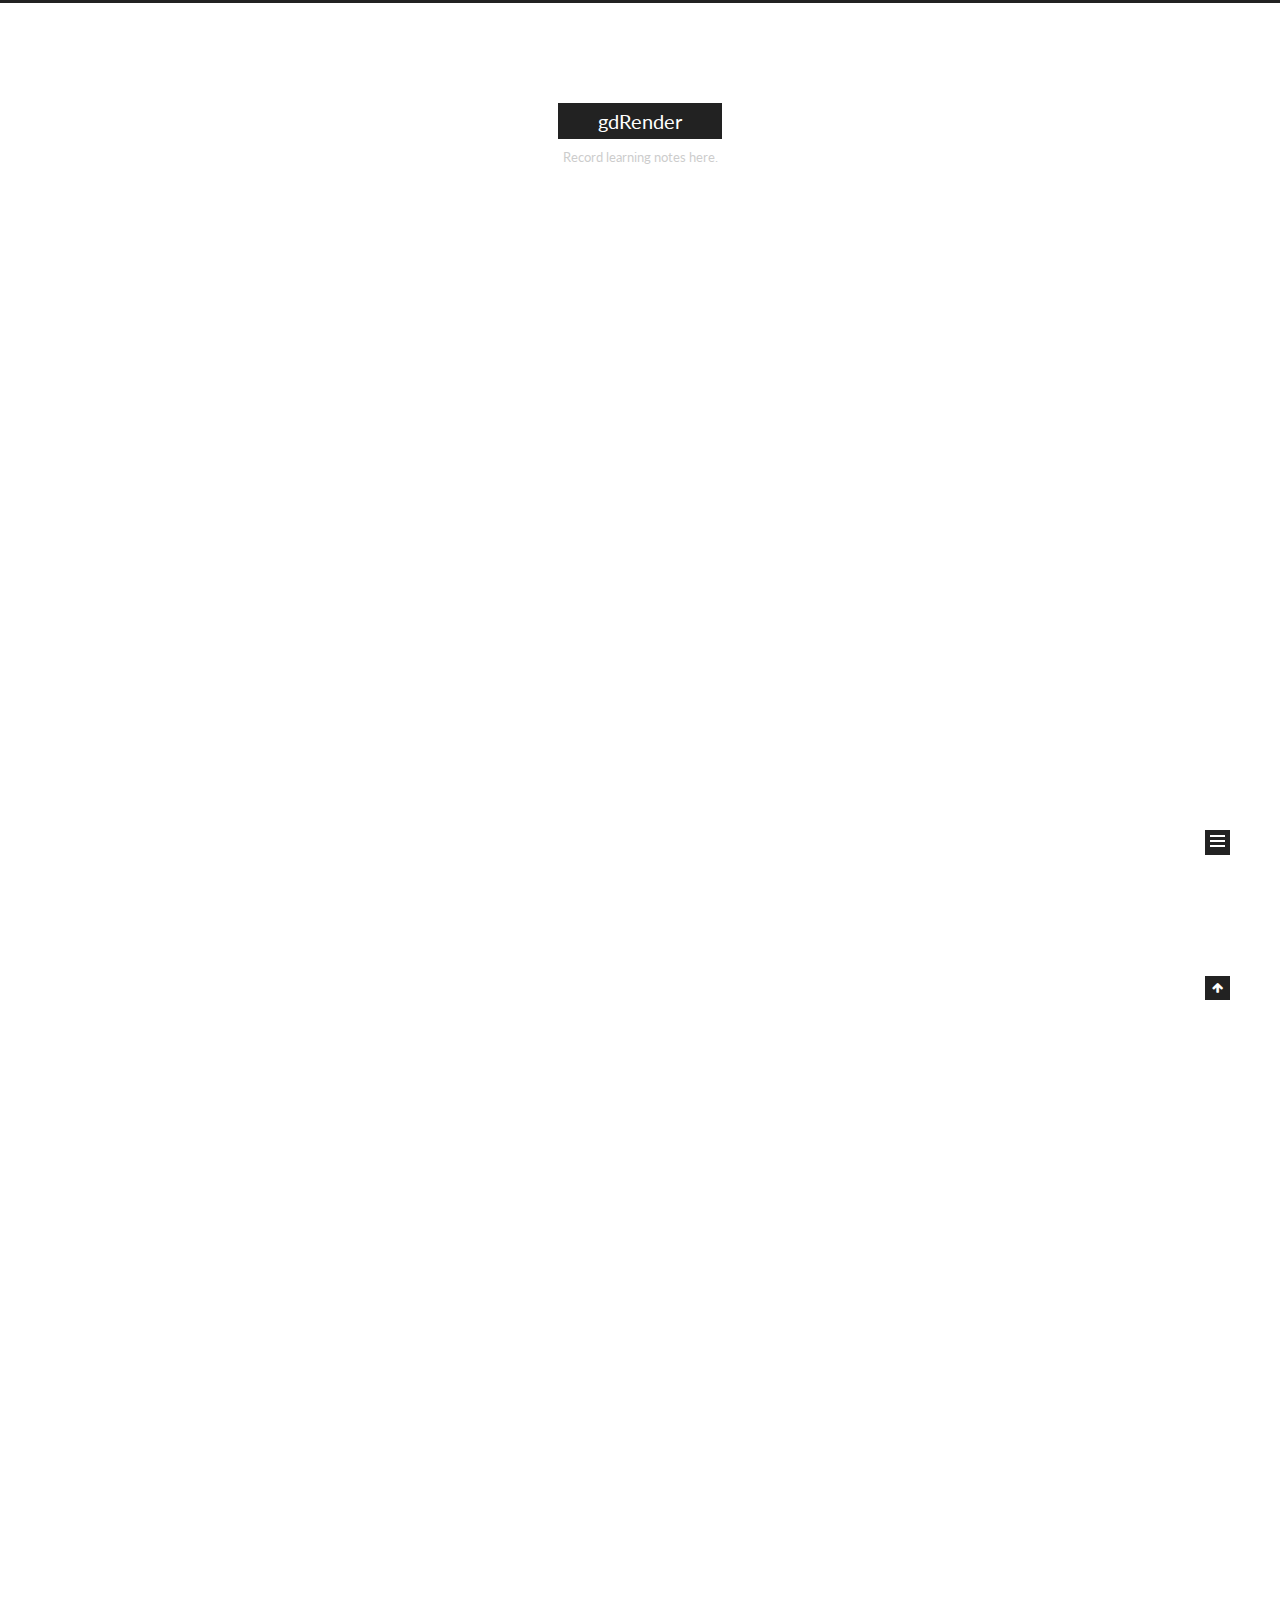
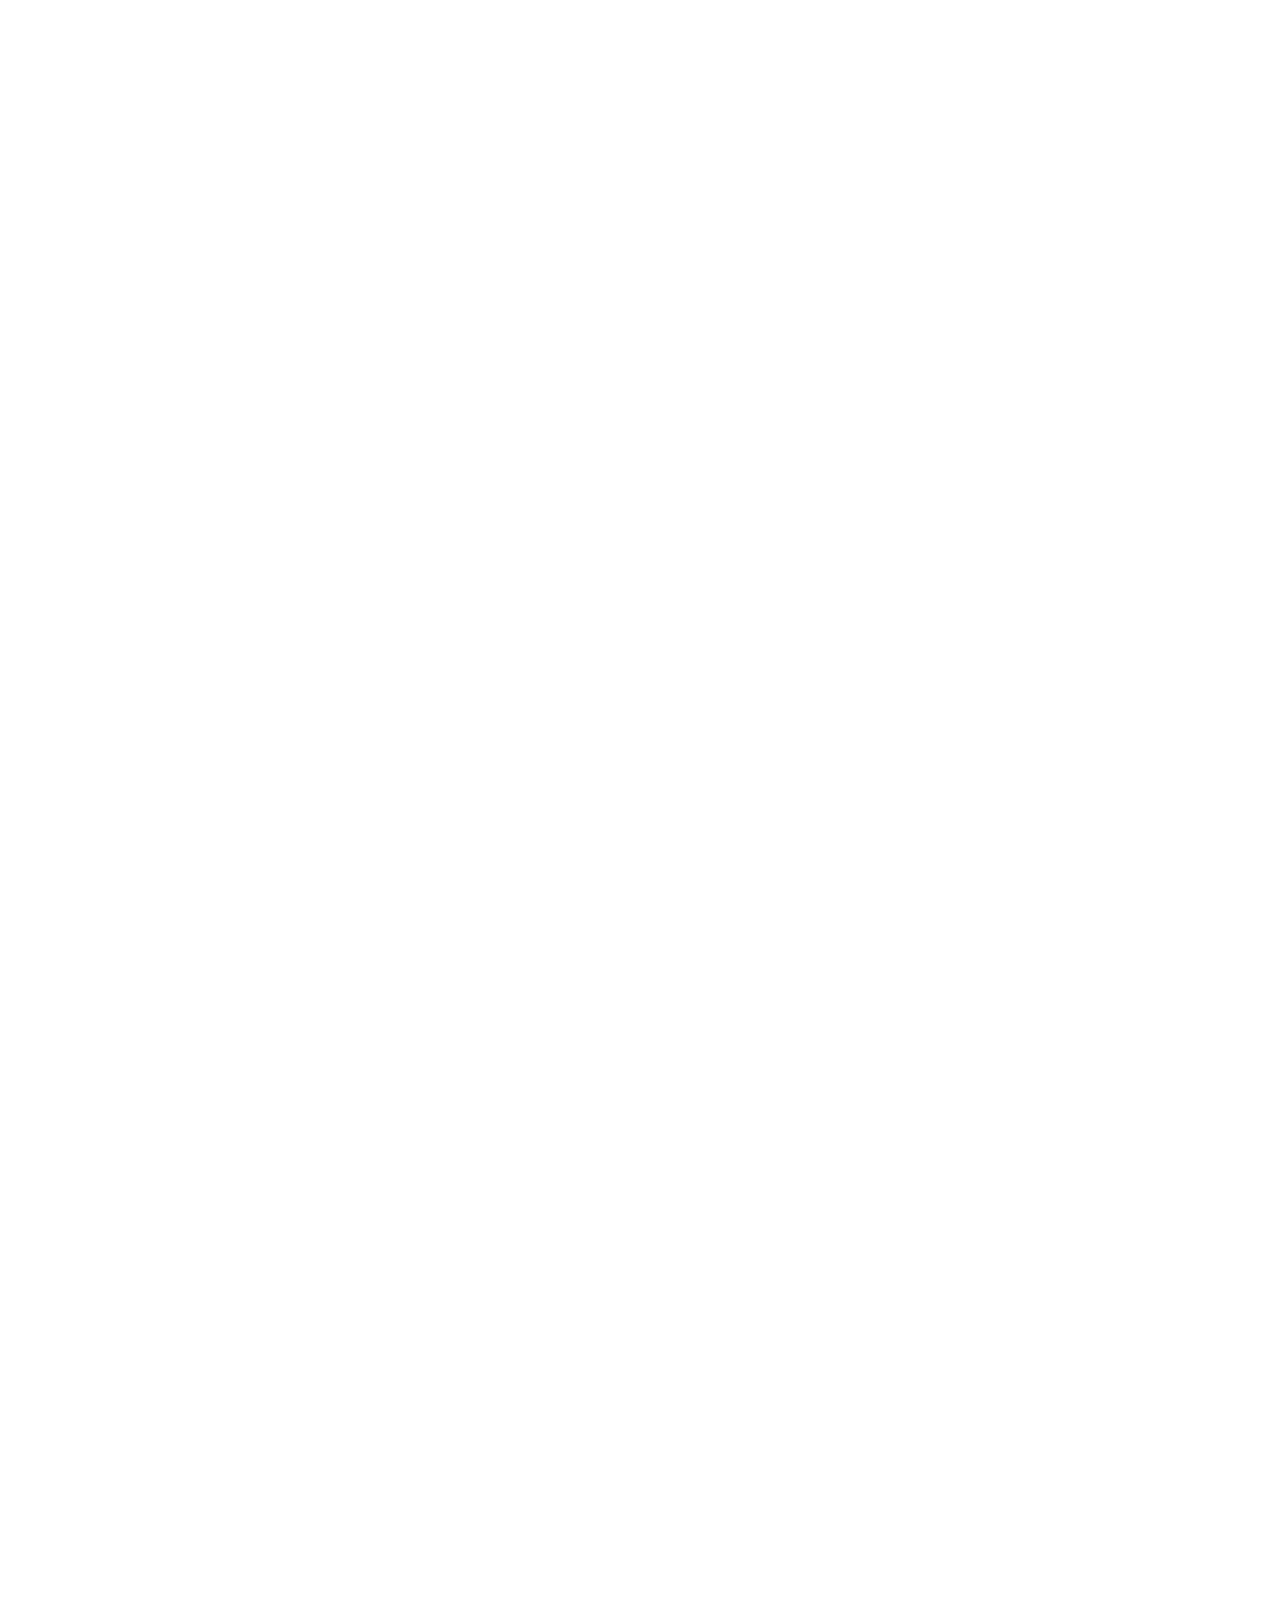
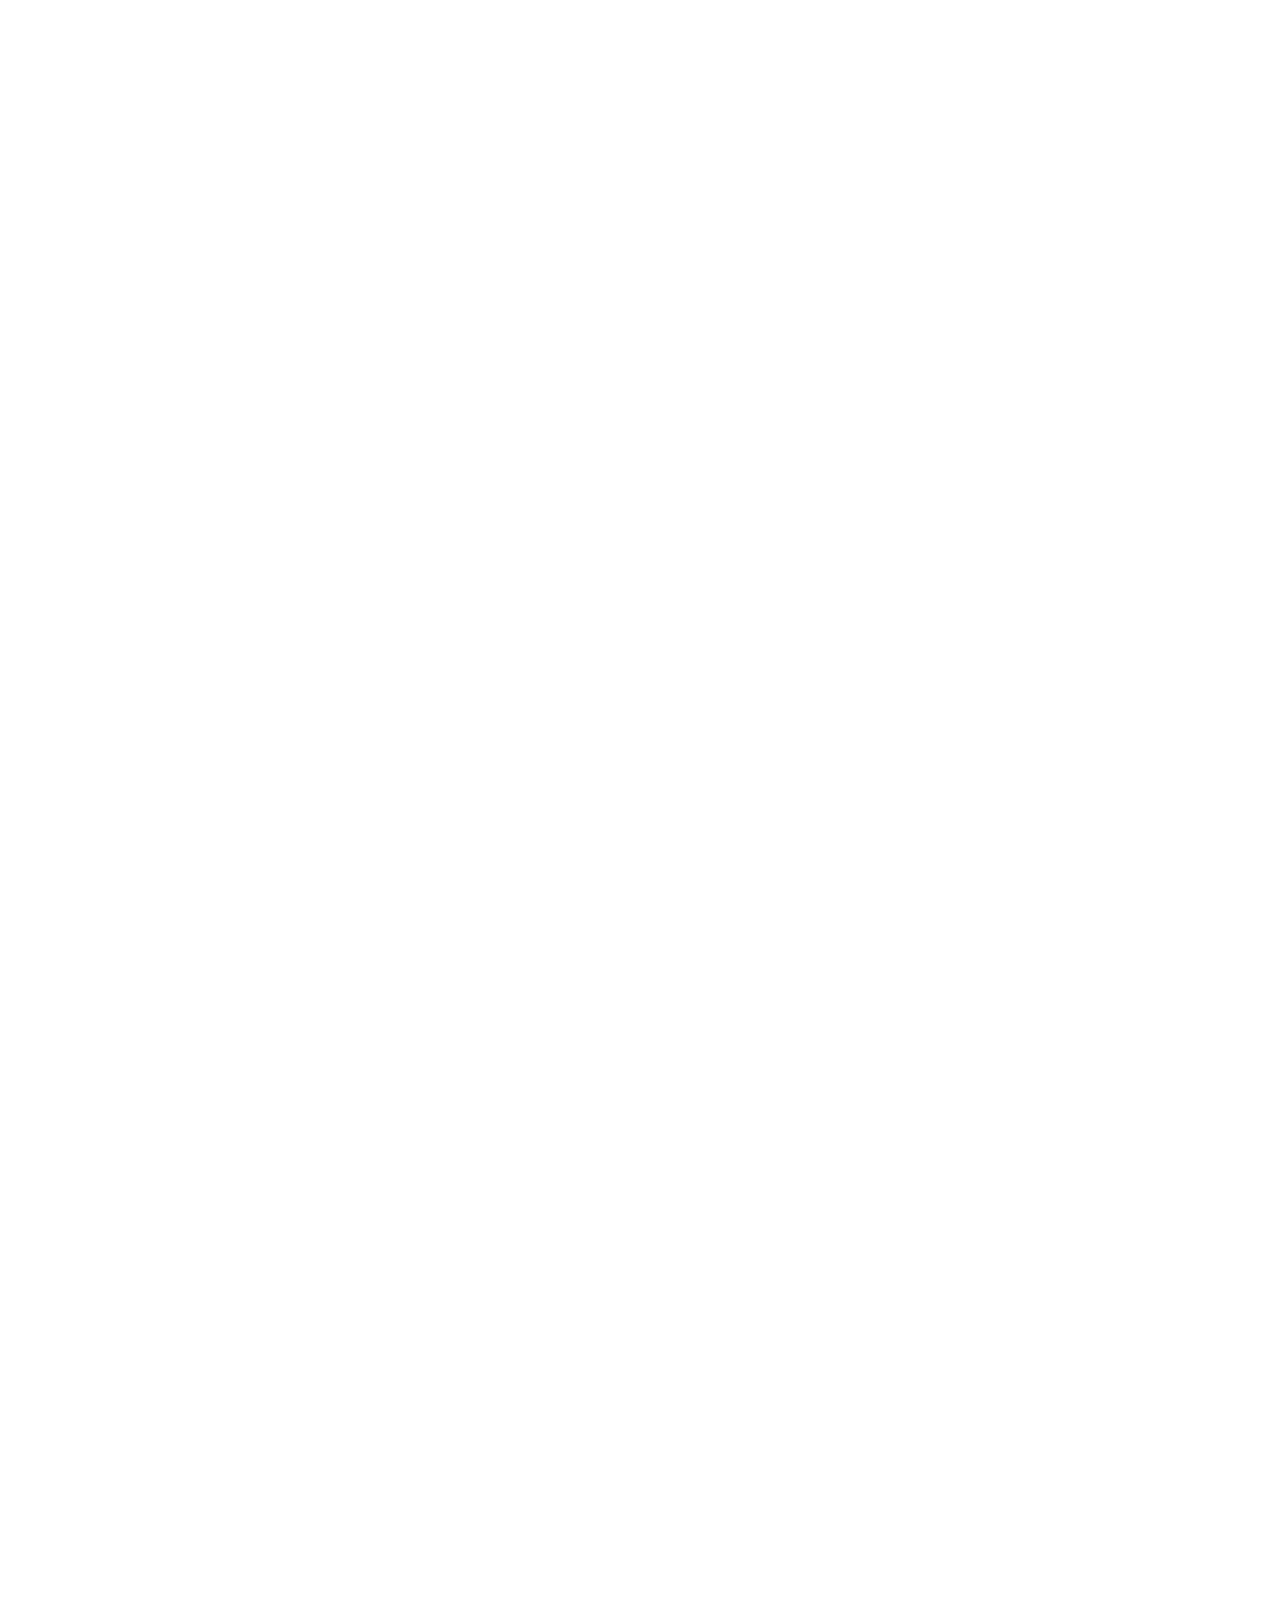
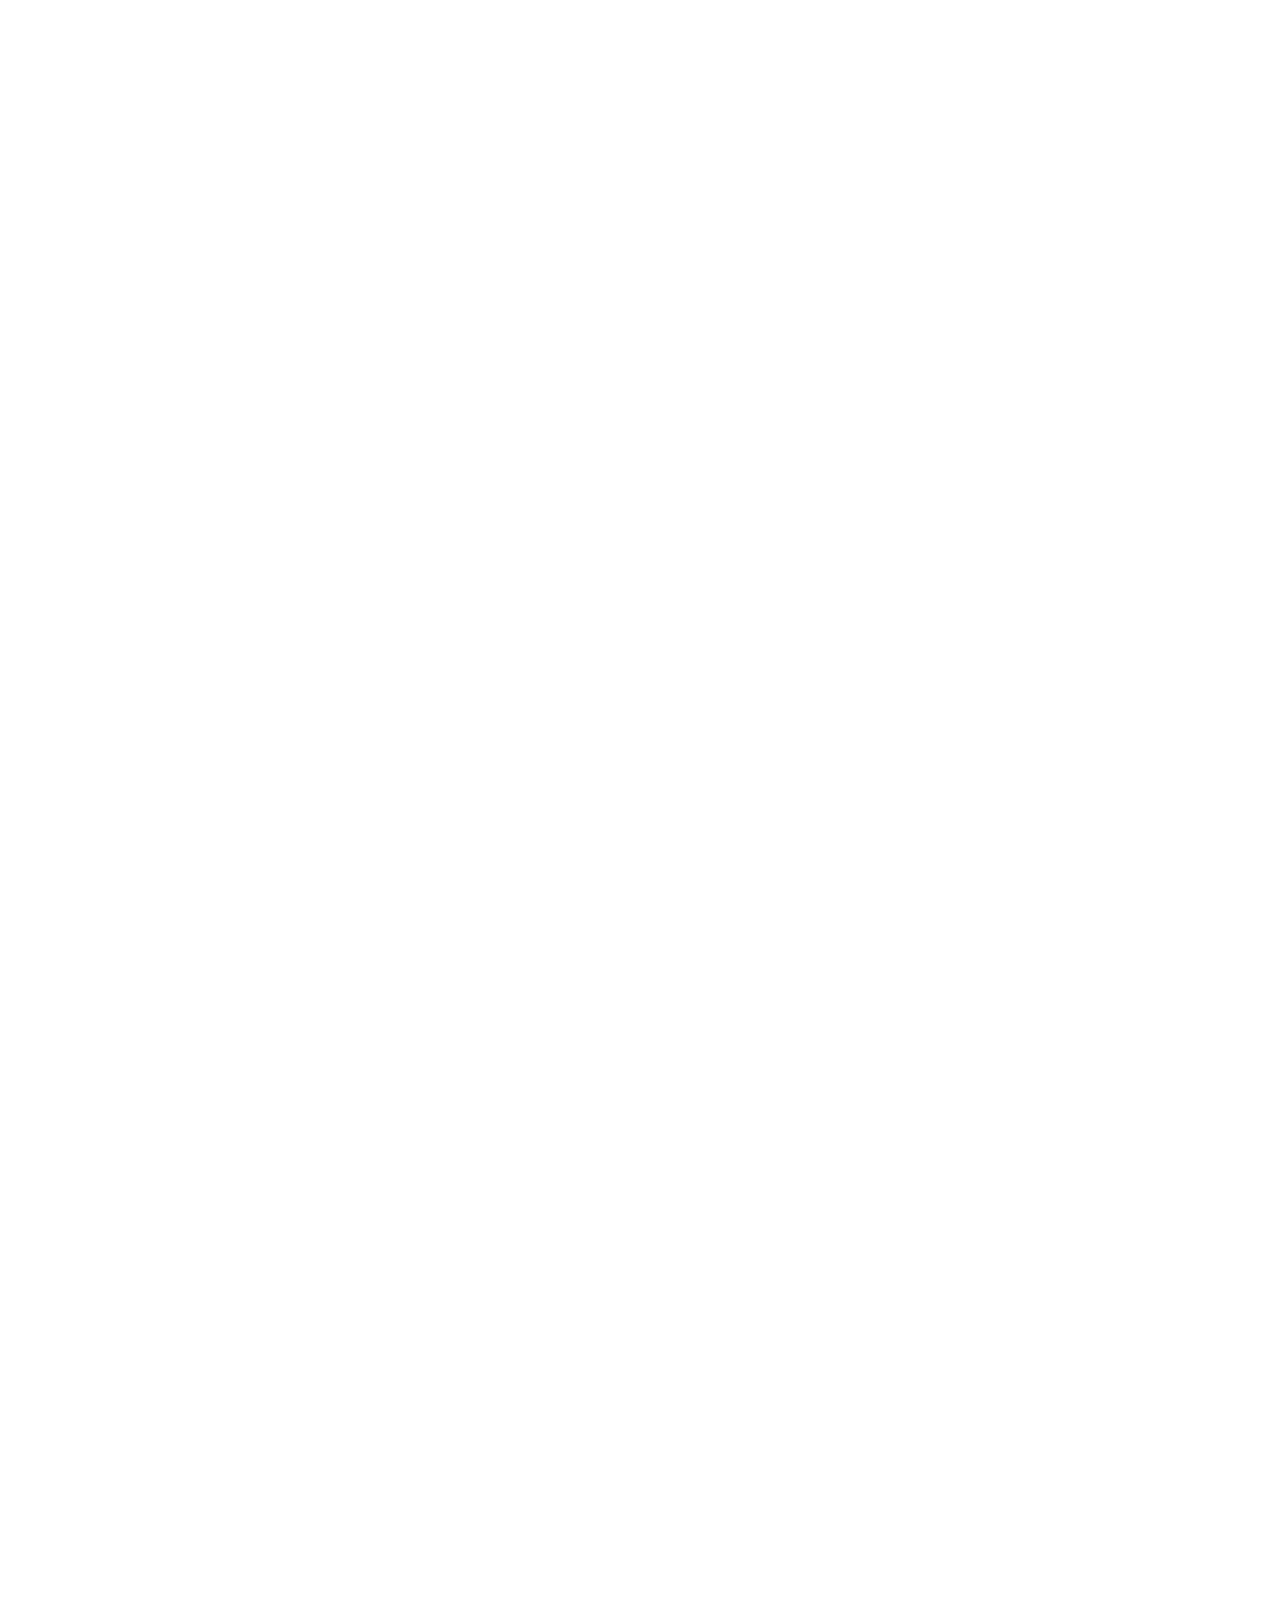
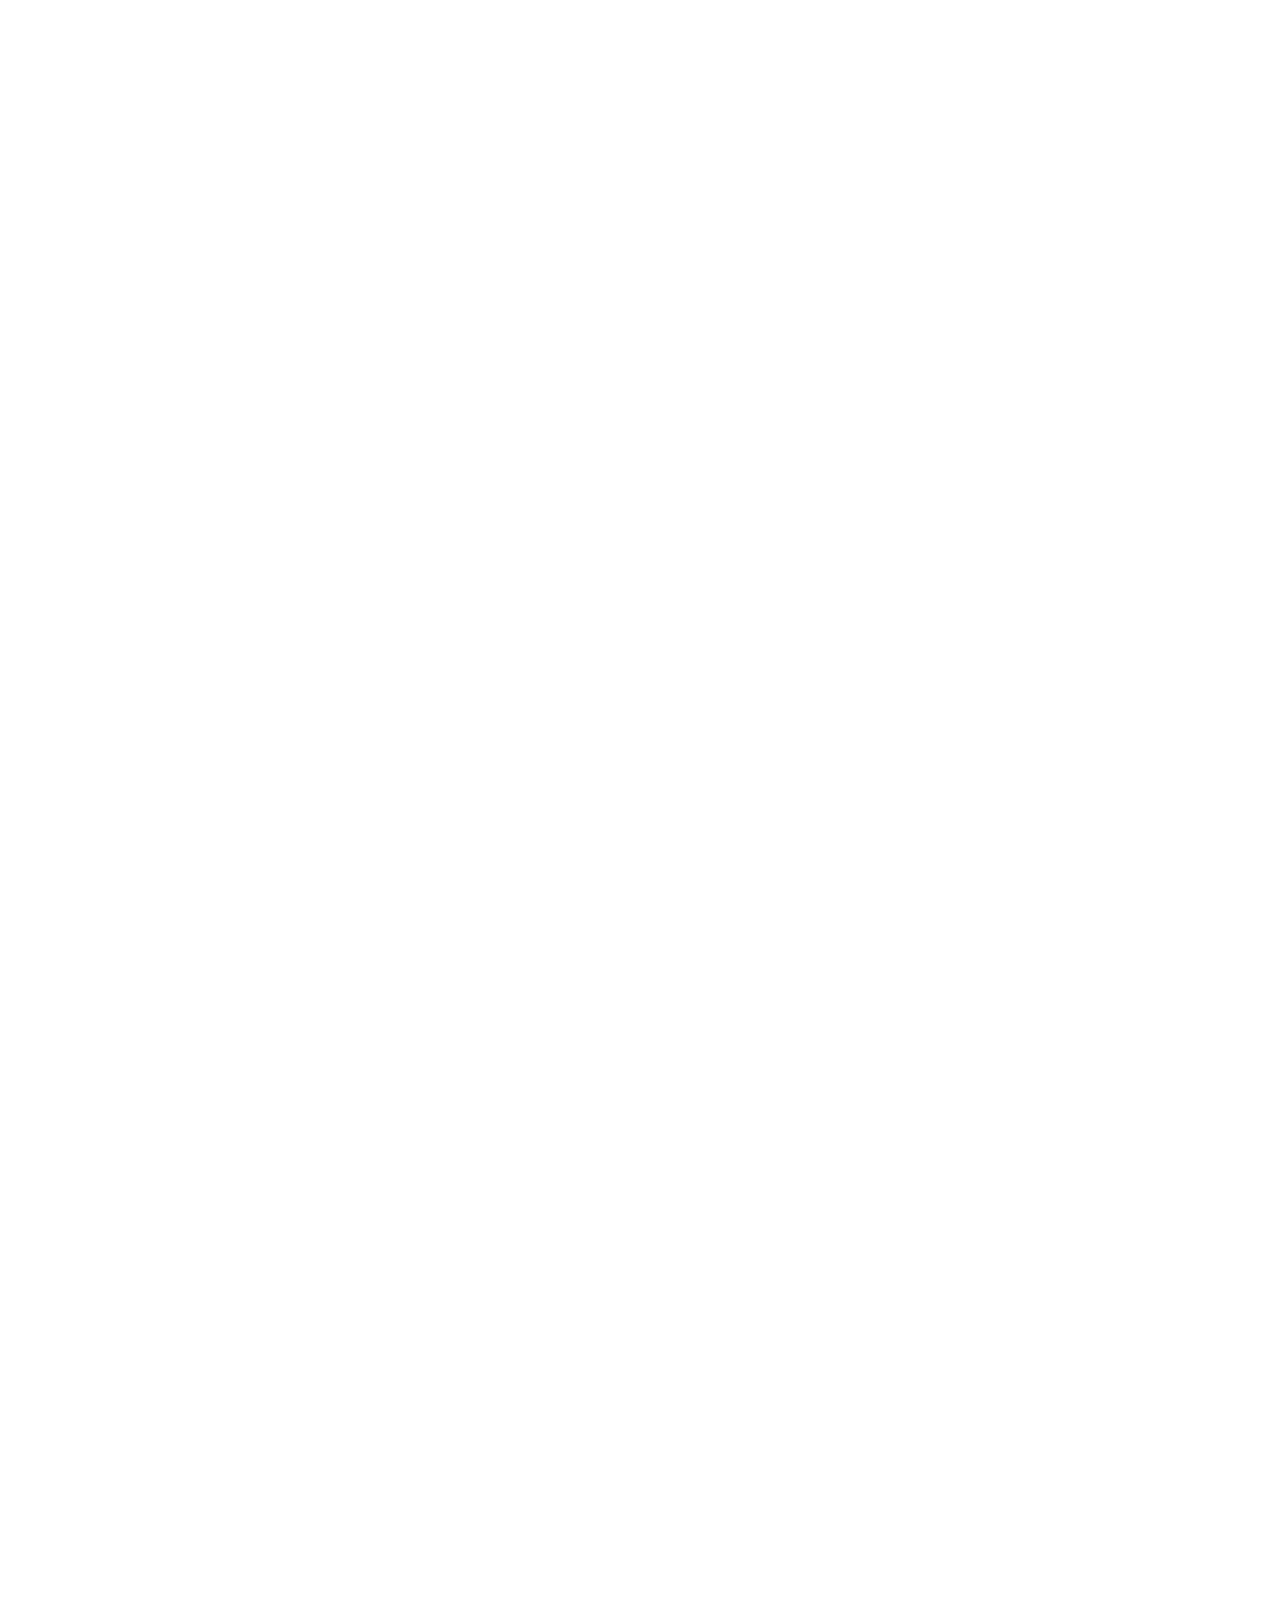
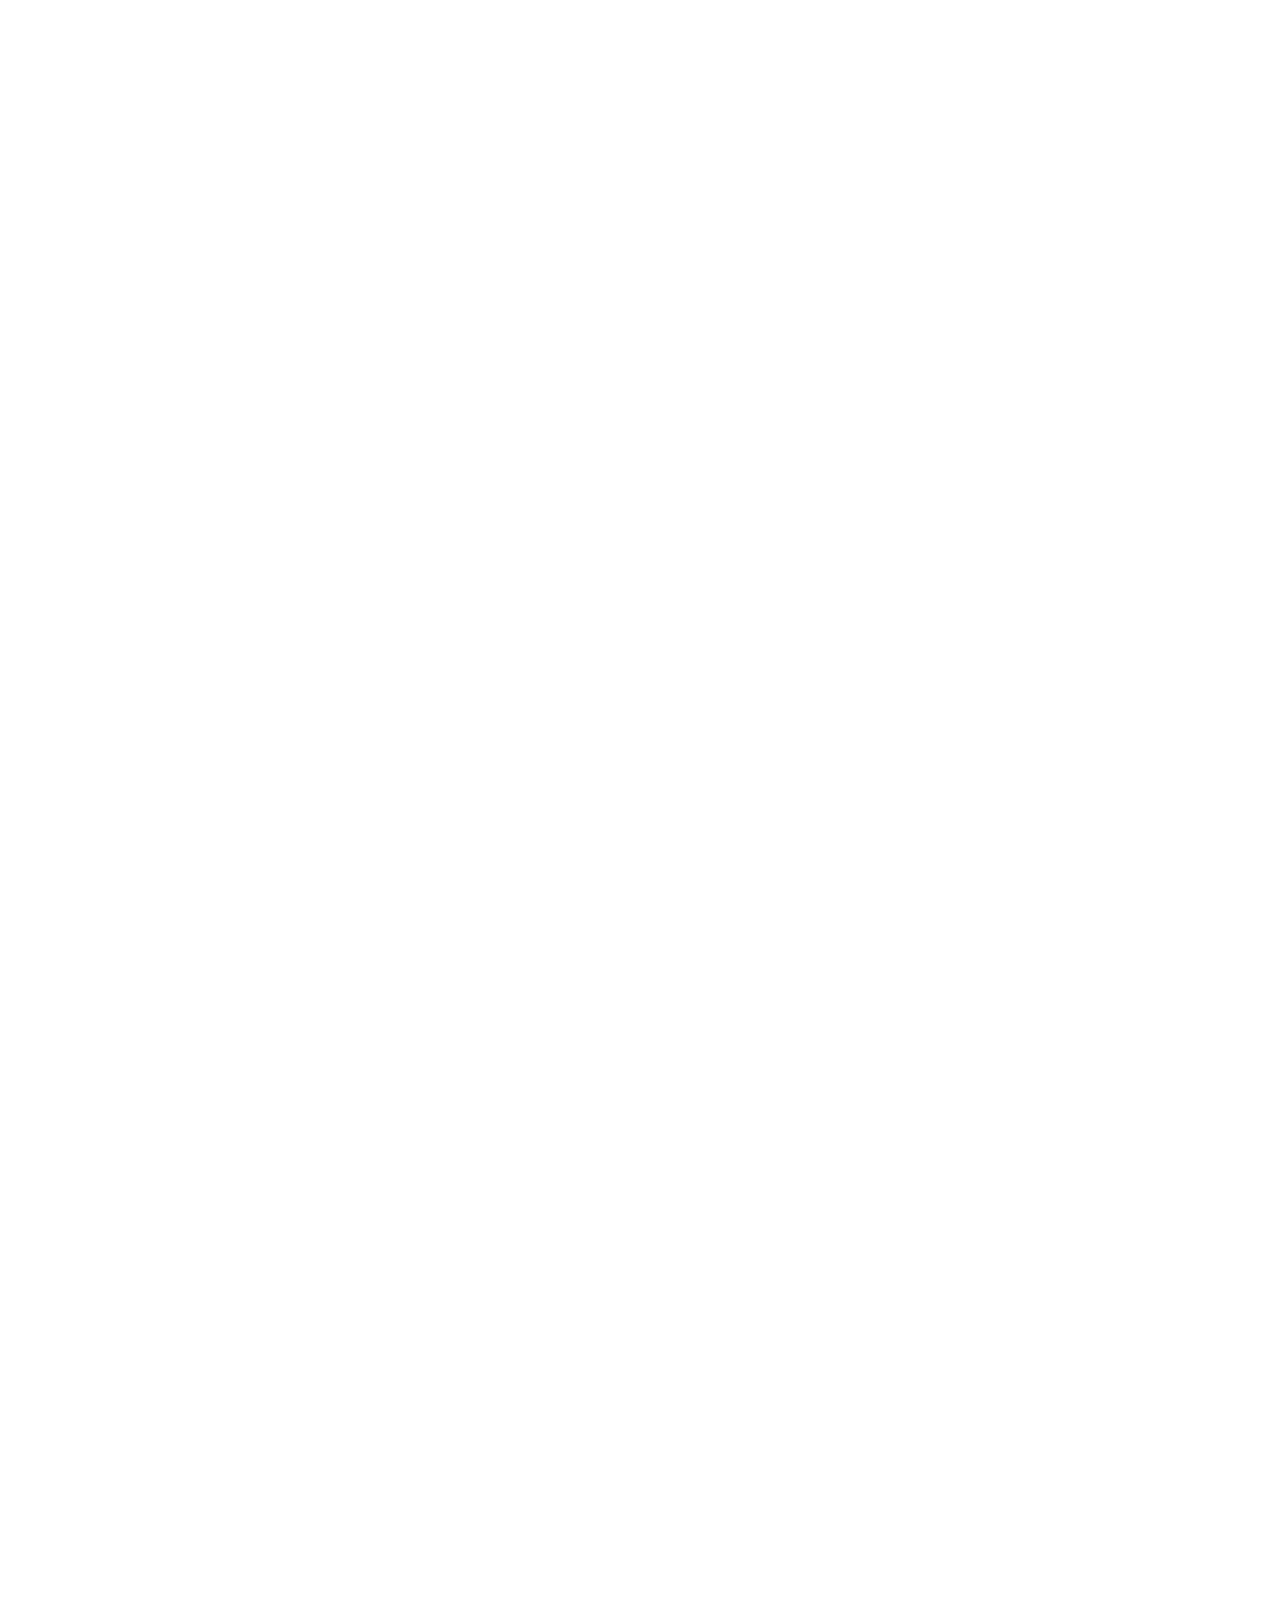
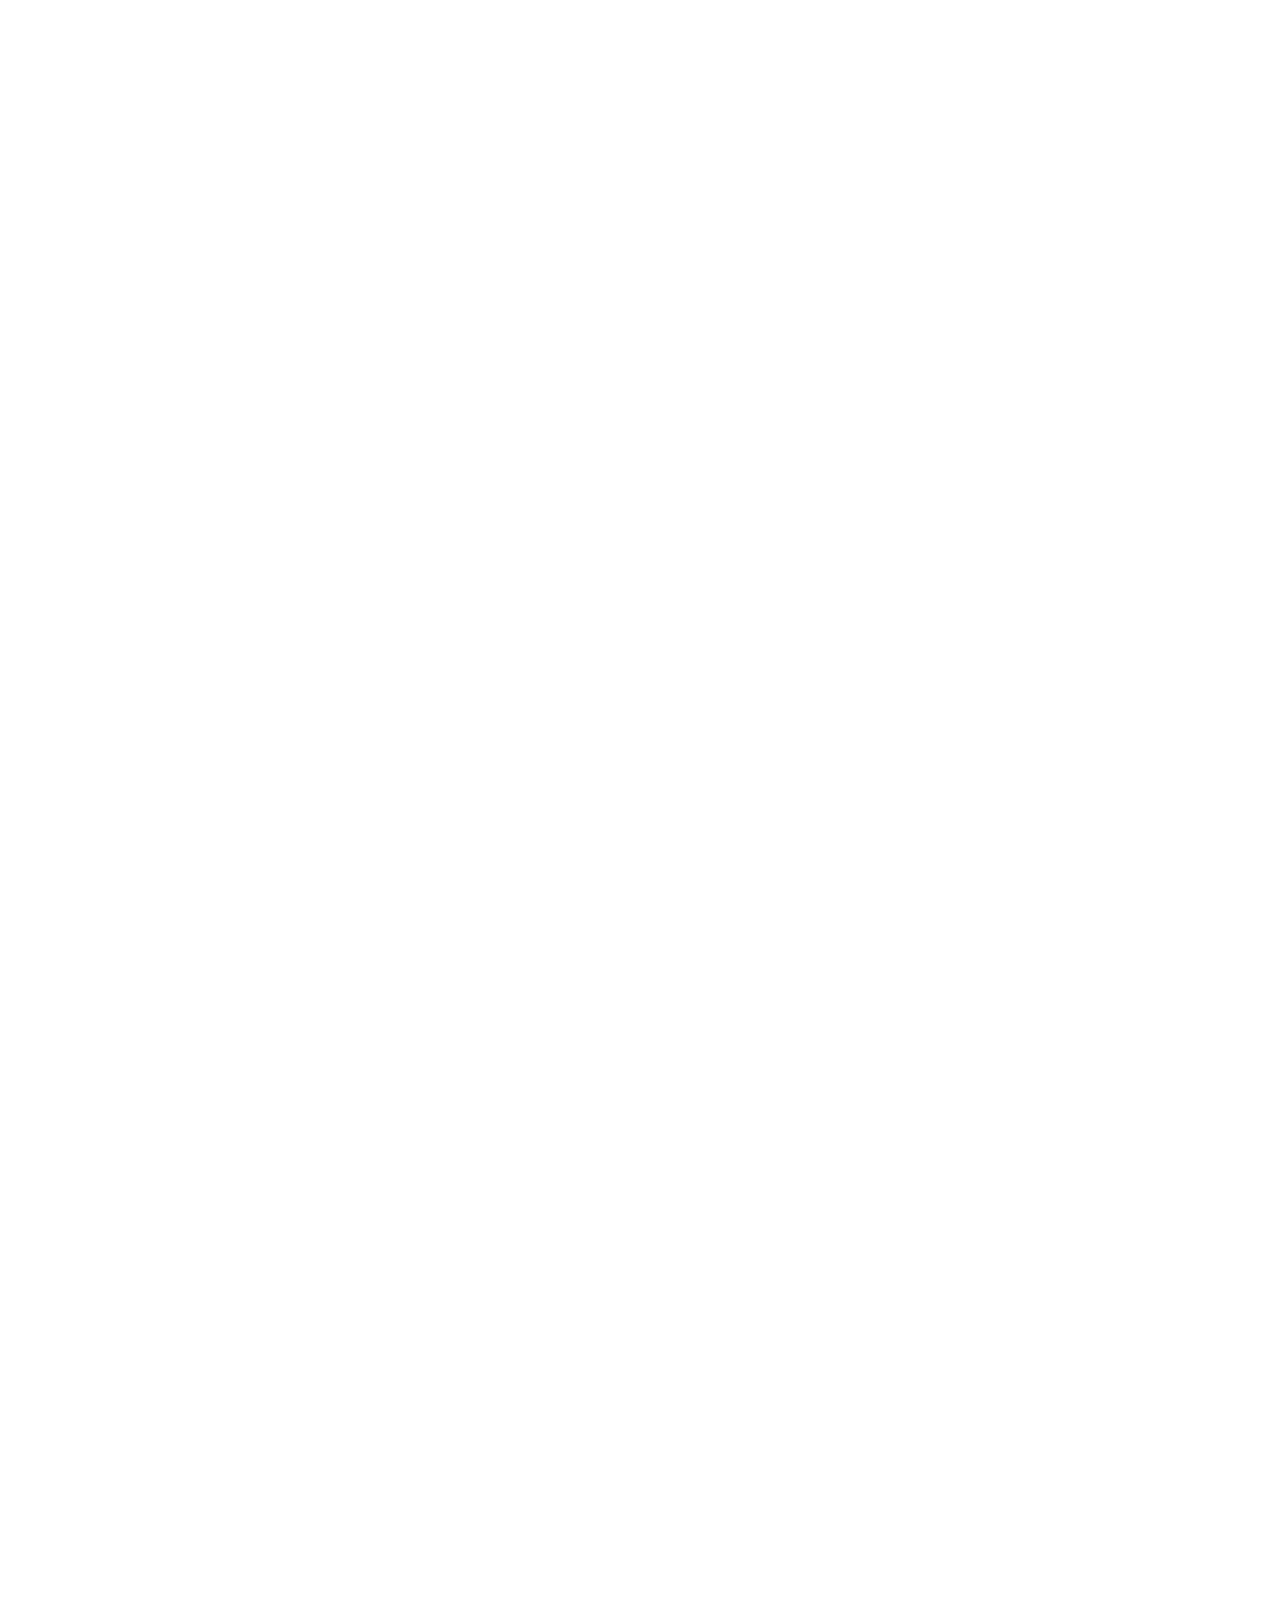
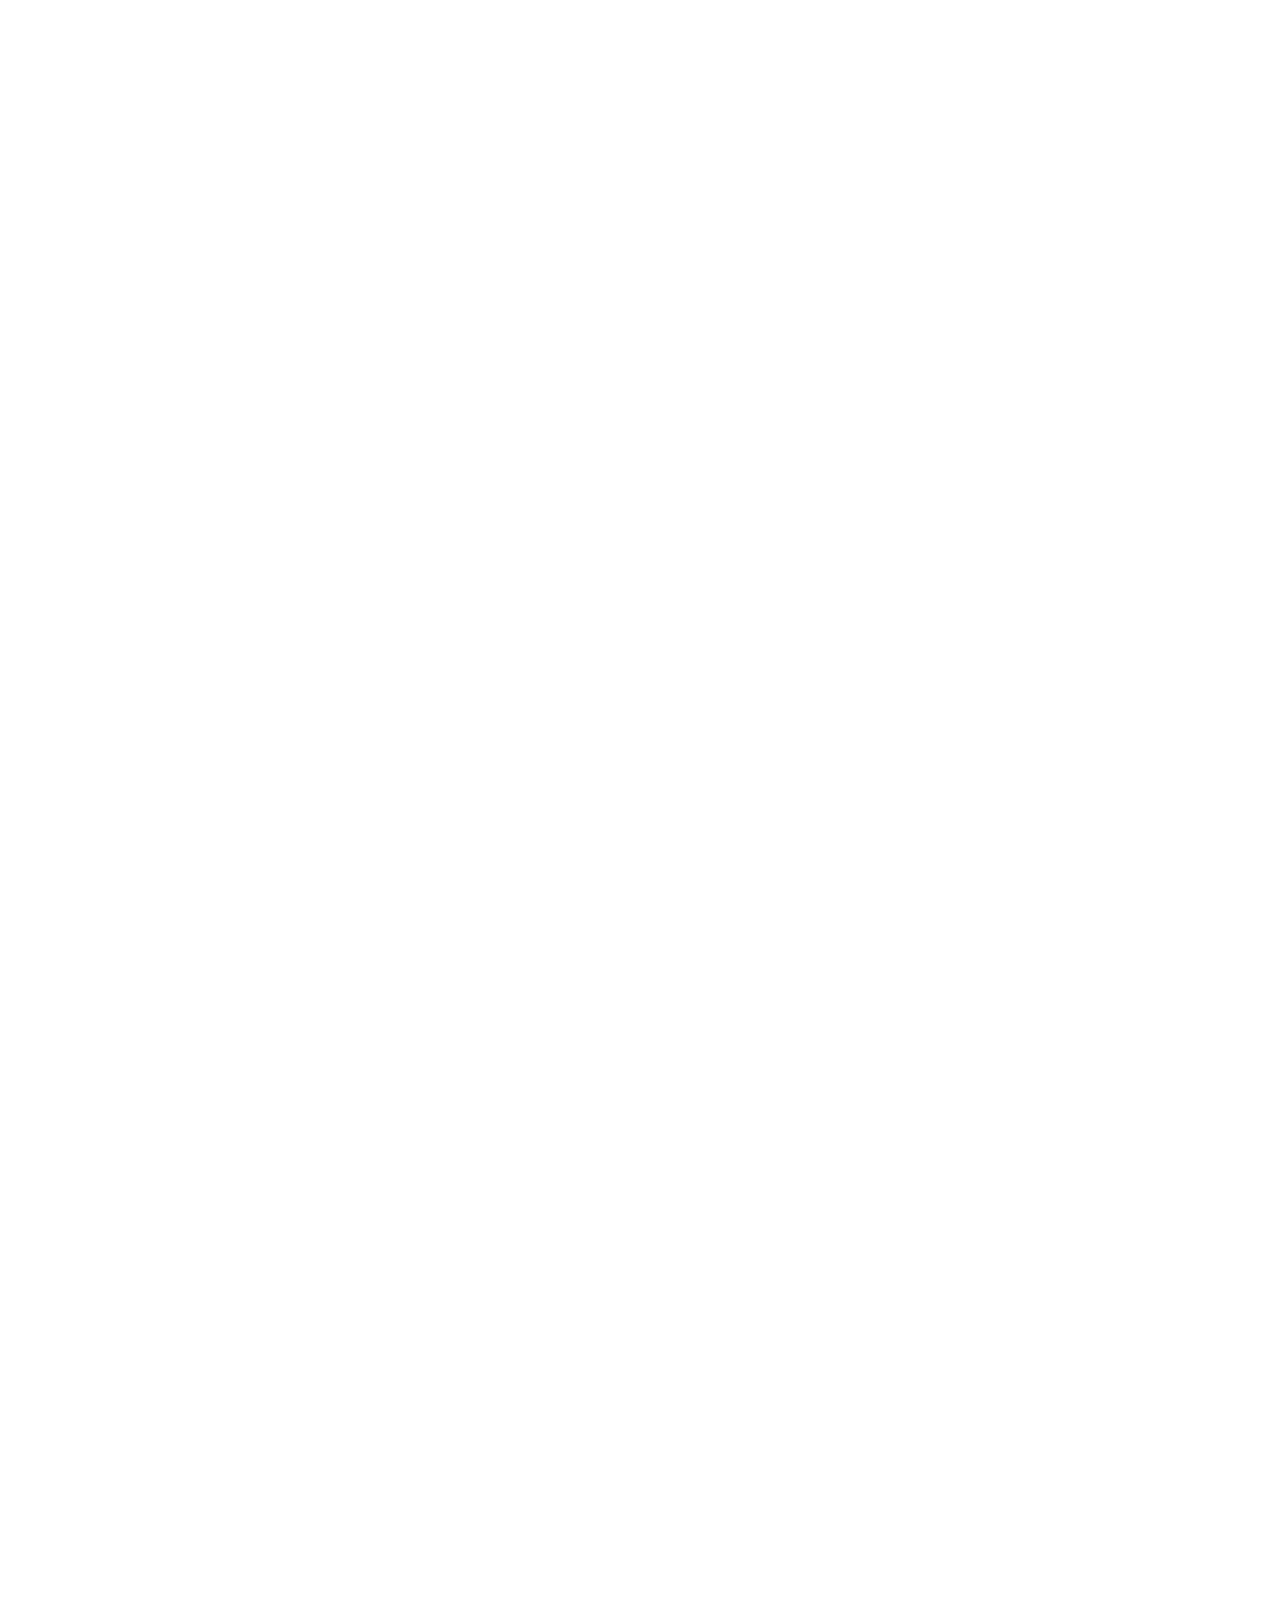
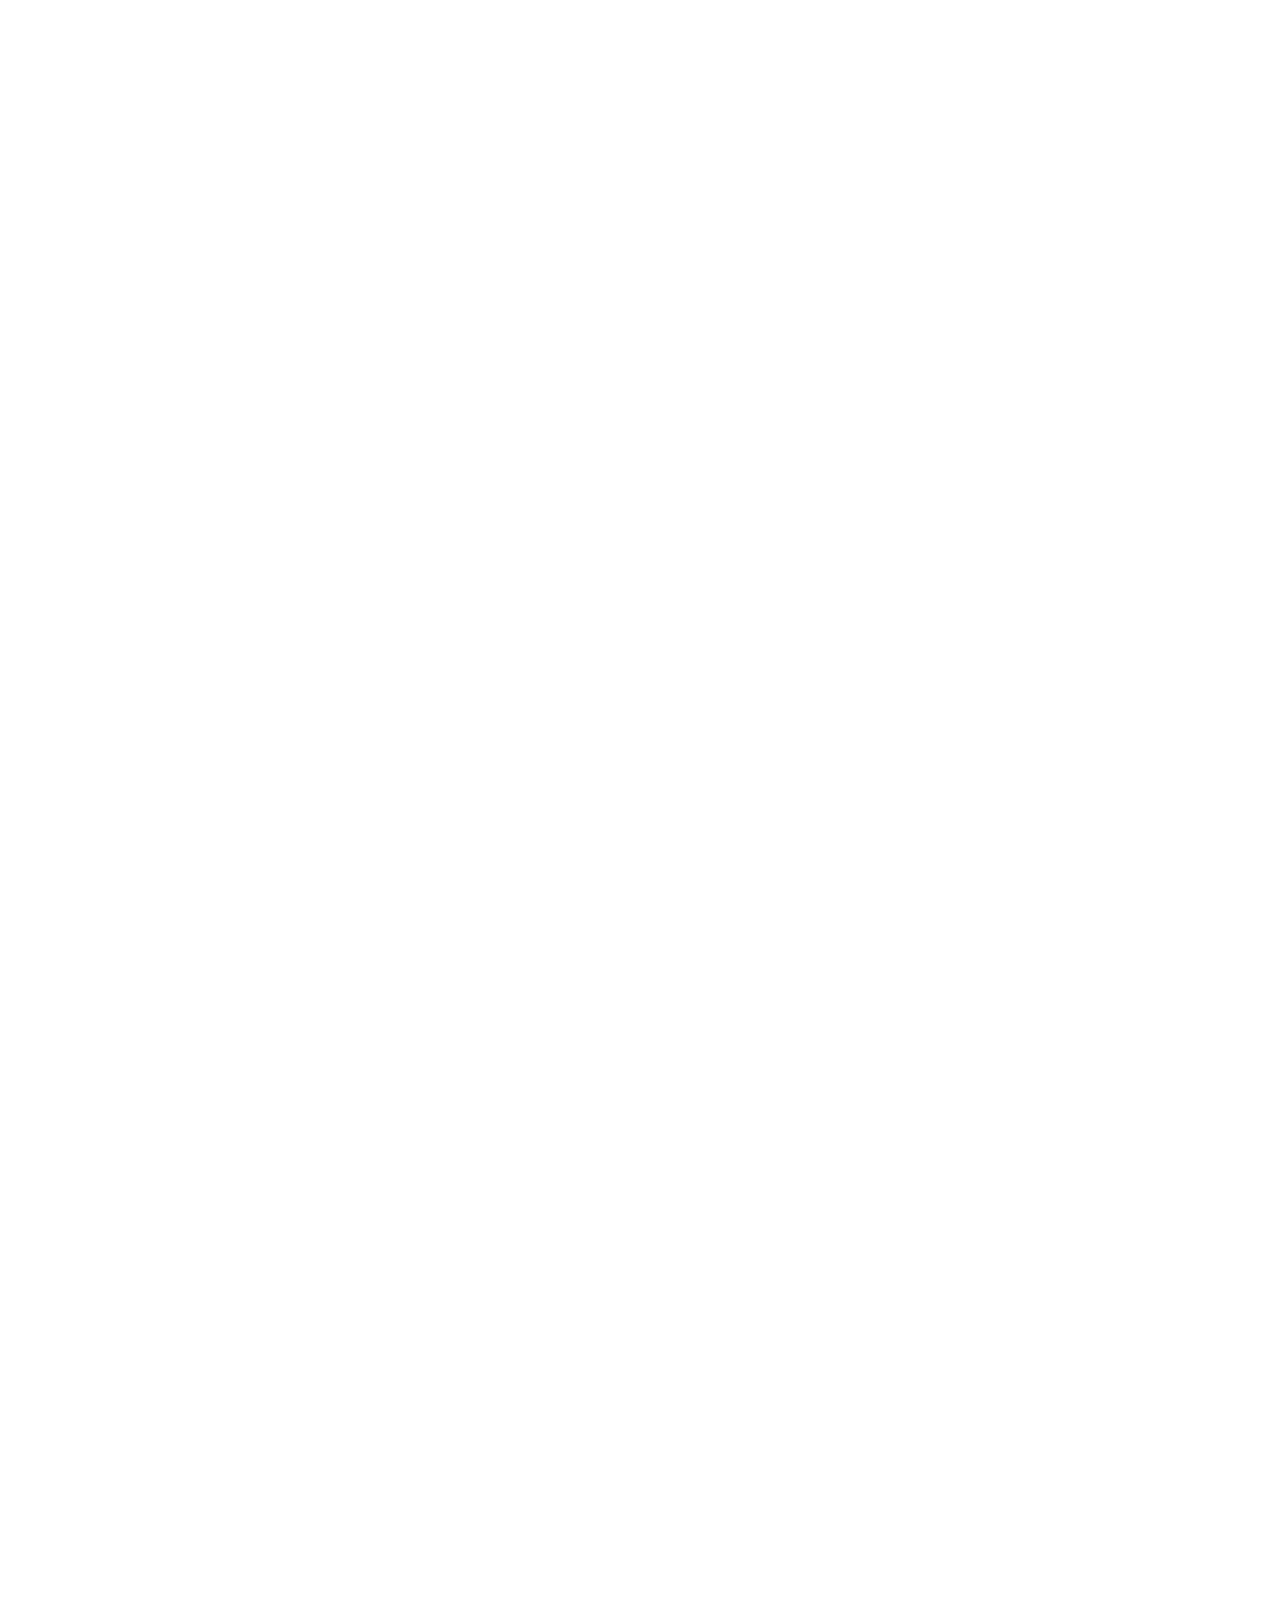
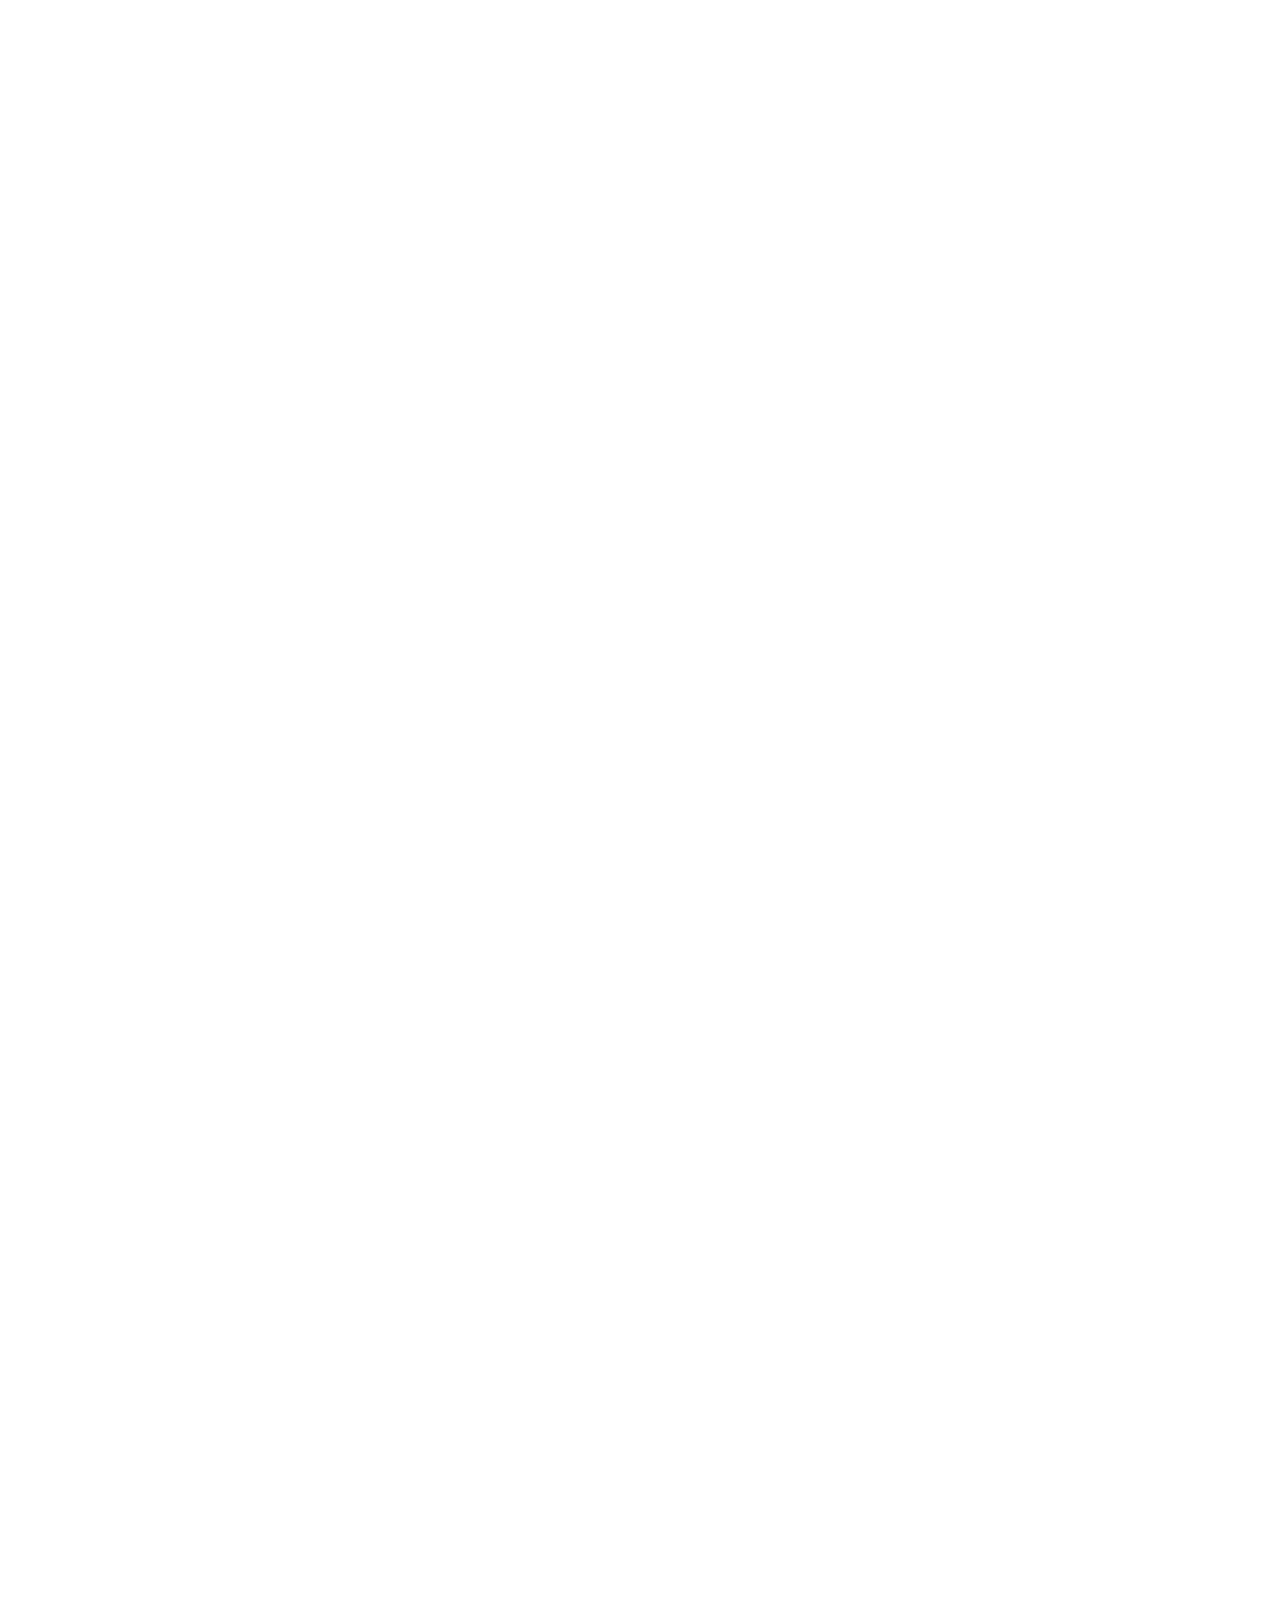
==== commit 5e318ec9: "Site updated: 2016-03-16 17:08:34" ====
--- a/index.html
+++ b/index.html
@@ -5,7 +5,7 @@
   
 
 
-<html class="theme-next muse use-motion">
+<html class="theme-next mist use-motion">
 <head>
   <meta charset="UTF-8"/>
 <meta http-equiv="X-UA-Compatible" content="IE=edge,chrome=1" />
@@ -72,7 +72,7 @@
 <script type="text/javascript" id="hexo.configuration">
   var NexT = window.NexT || {};
   var CONFIG = {
-    scheme: 'Muse',
+    scheme: 'Mist',
     sidebar: {"position":"left","display":"post"},
     fancybox: true,
     motion: true,
@@ -581,7 +581,7 @@
 <div class="theme-info">
   主題 -
   <a class="theme-link" href="https://github.com/iissnan/hexo-theme-next">
-    NexT.Muse
+    NexT.Mist
   </a>
 </div>
 
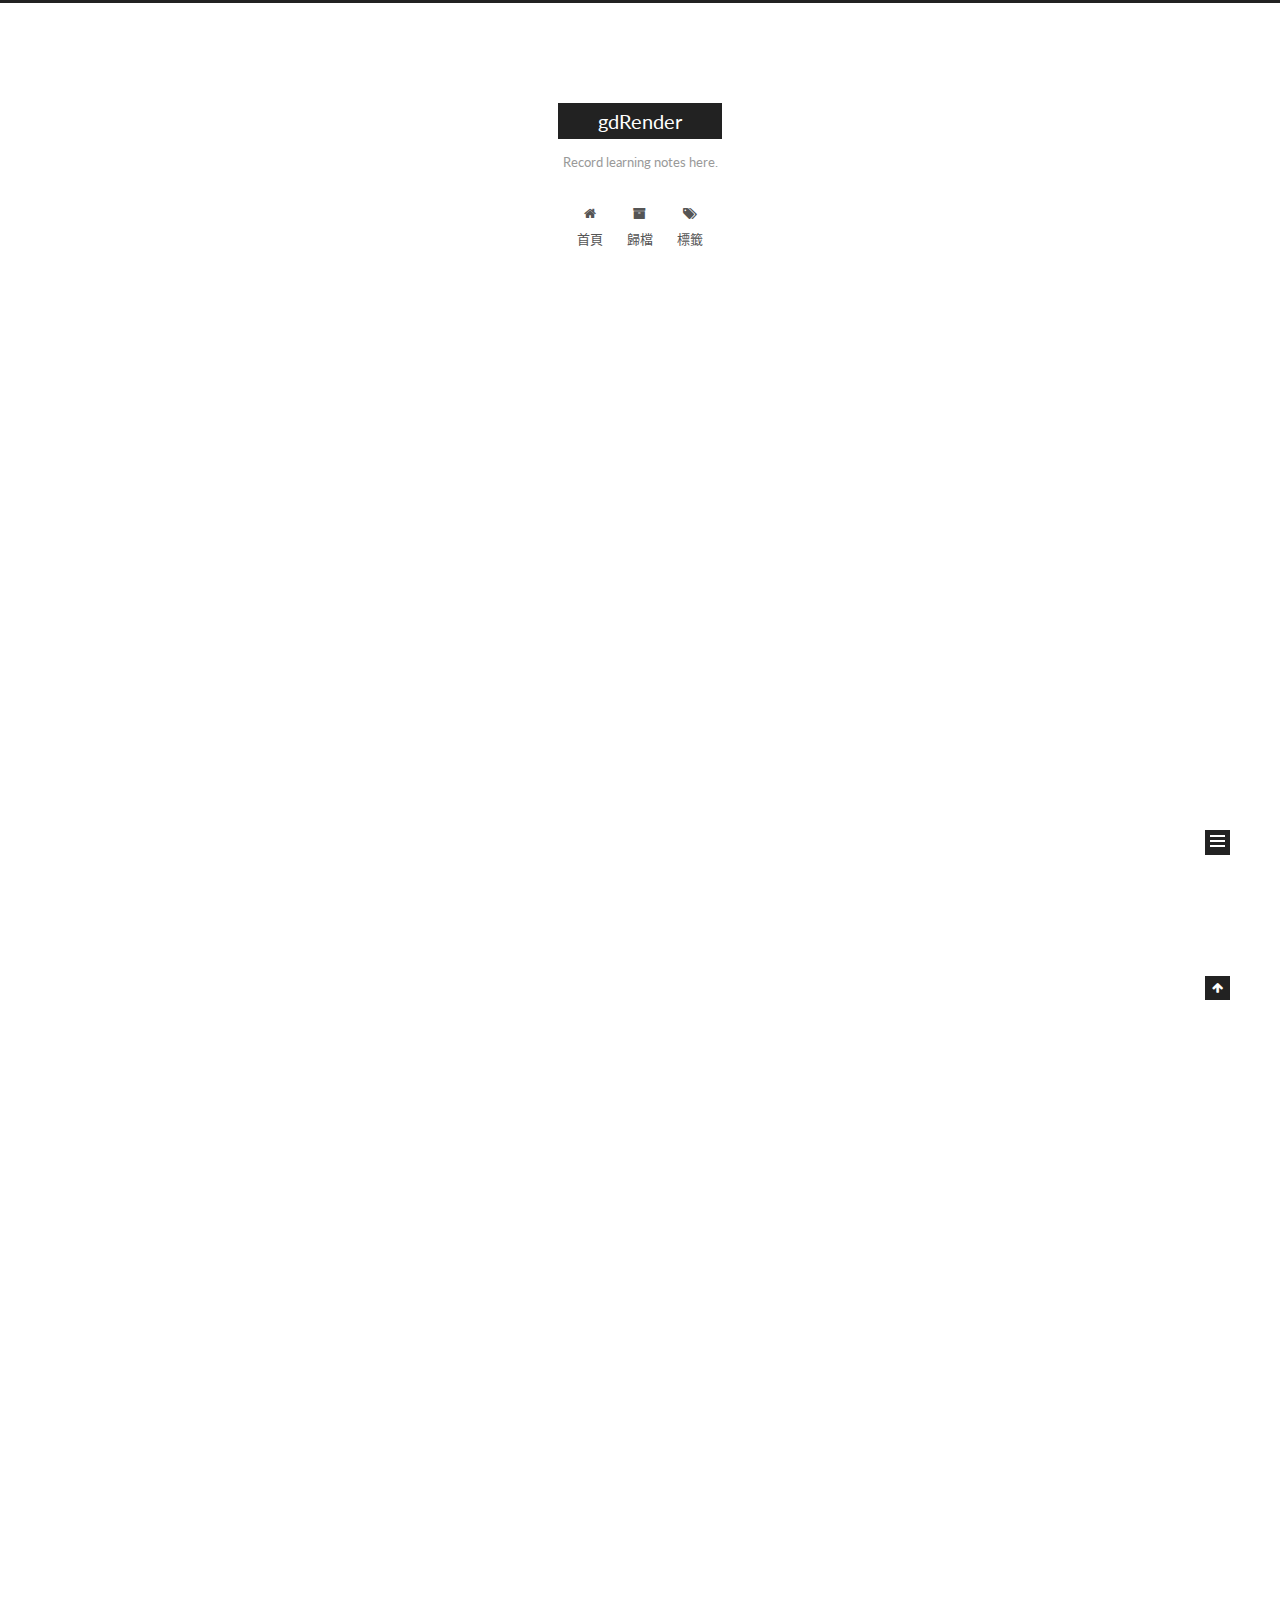
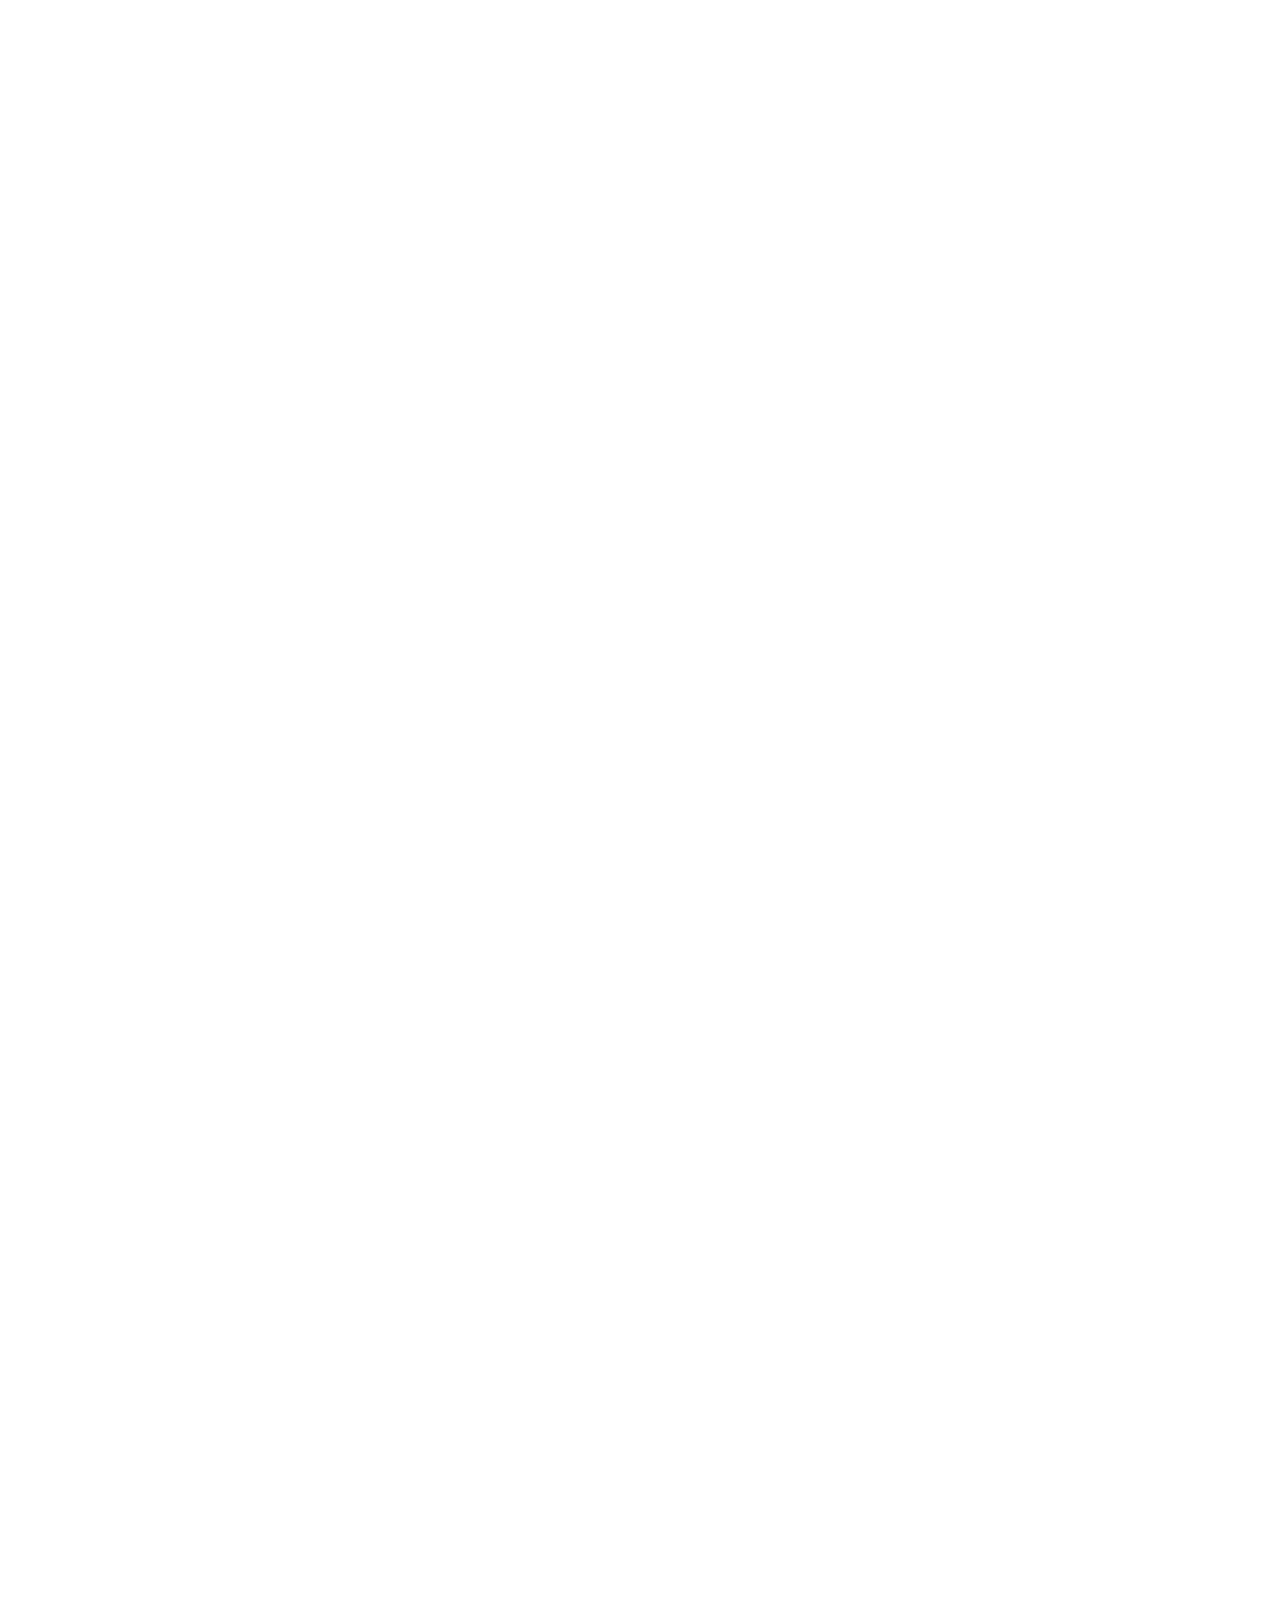
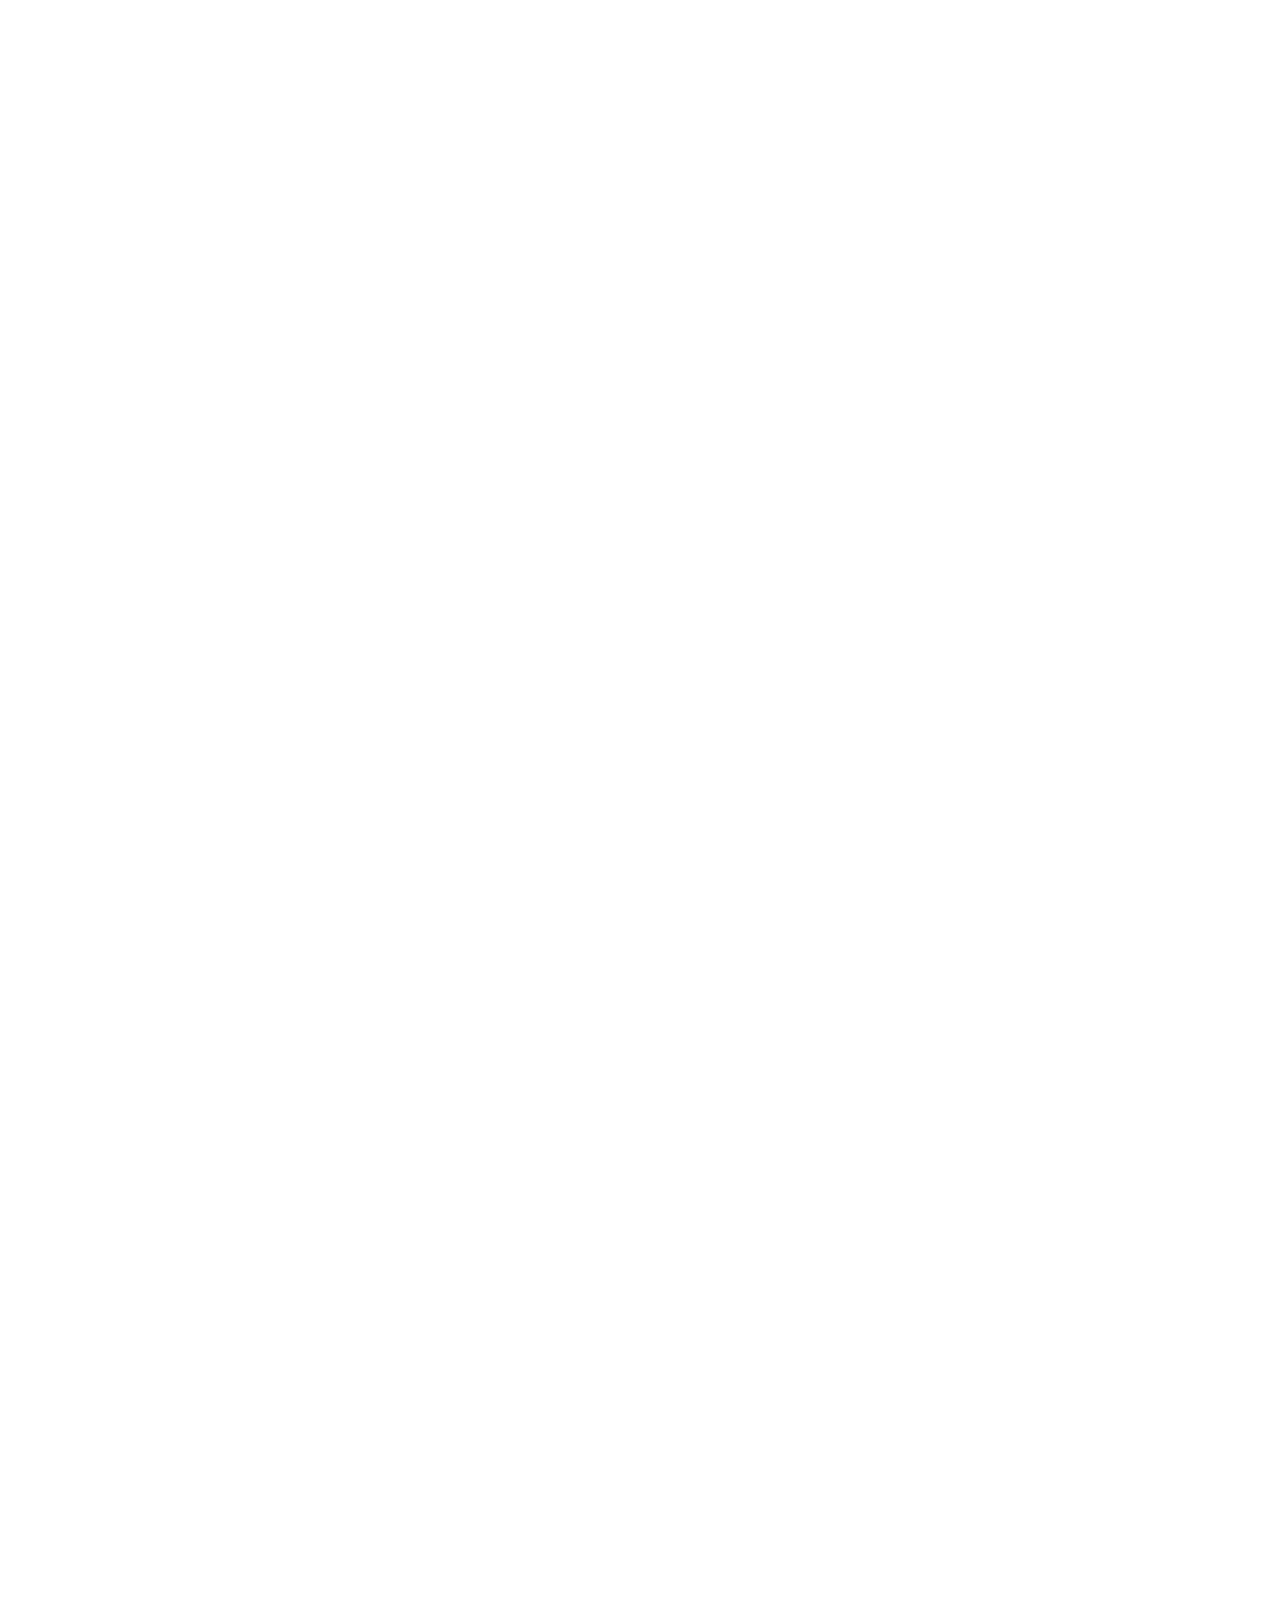
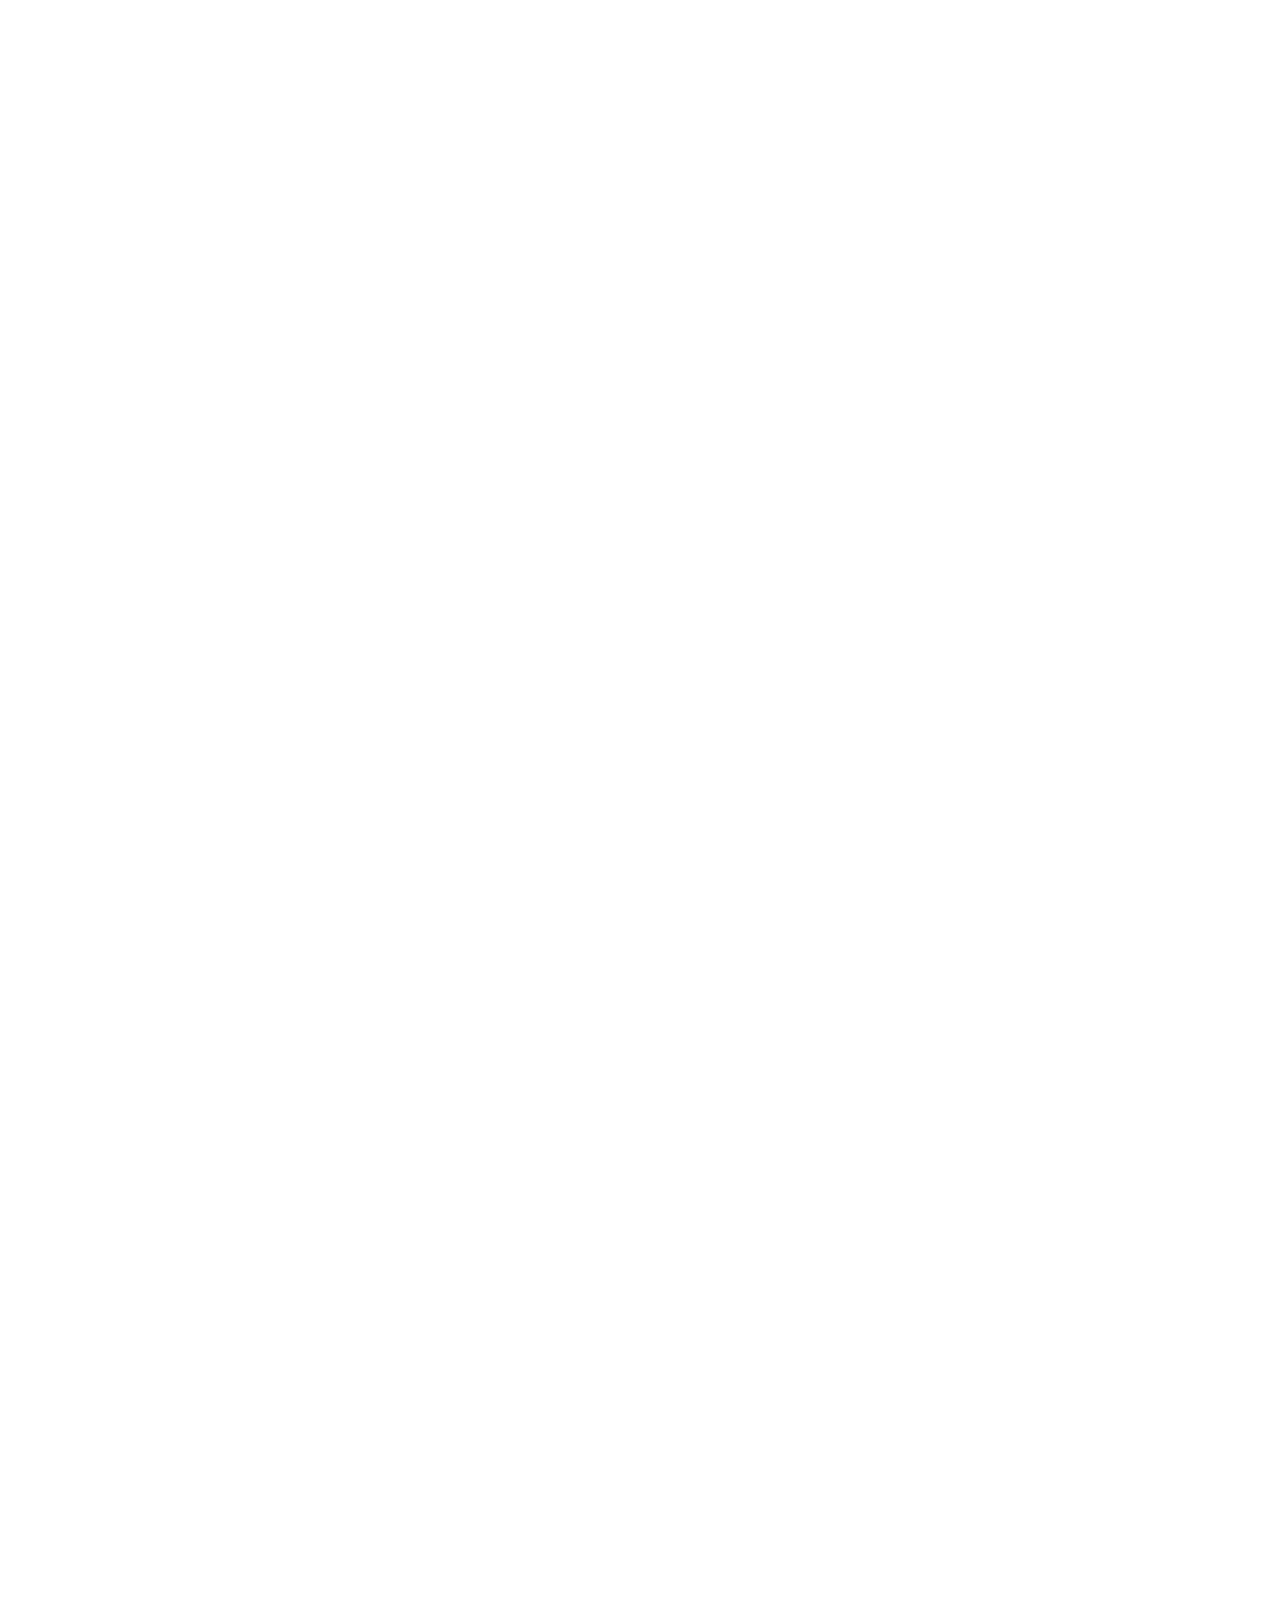
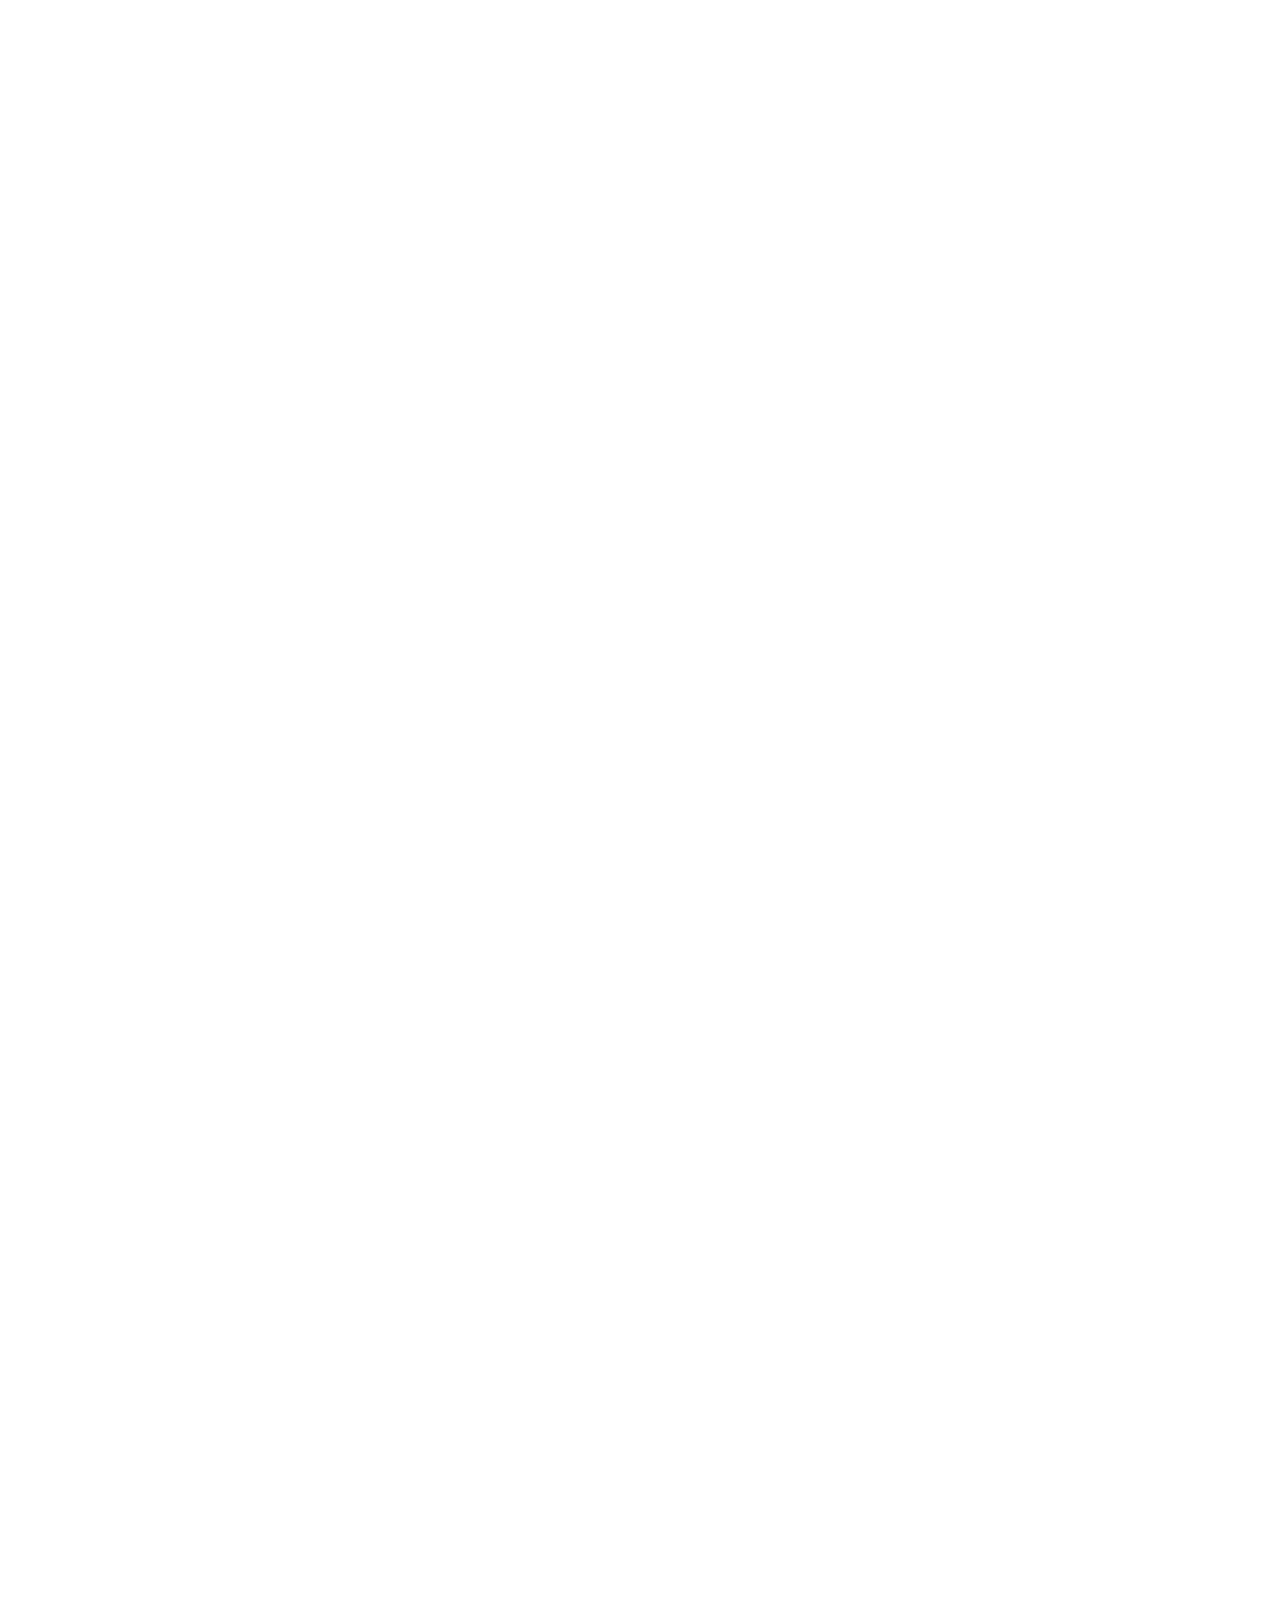
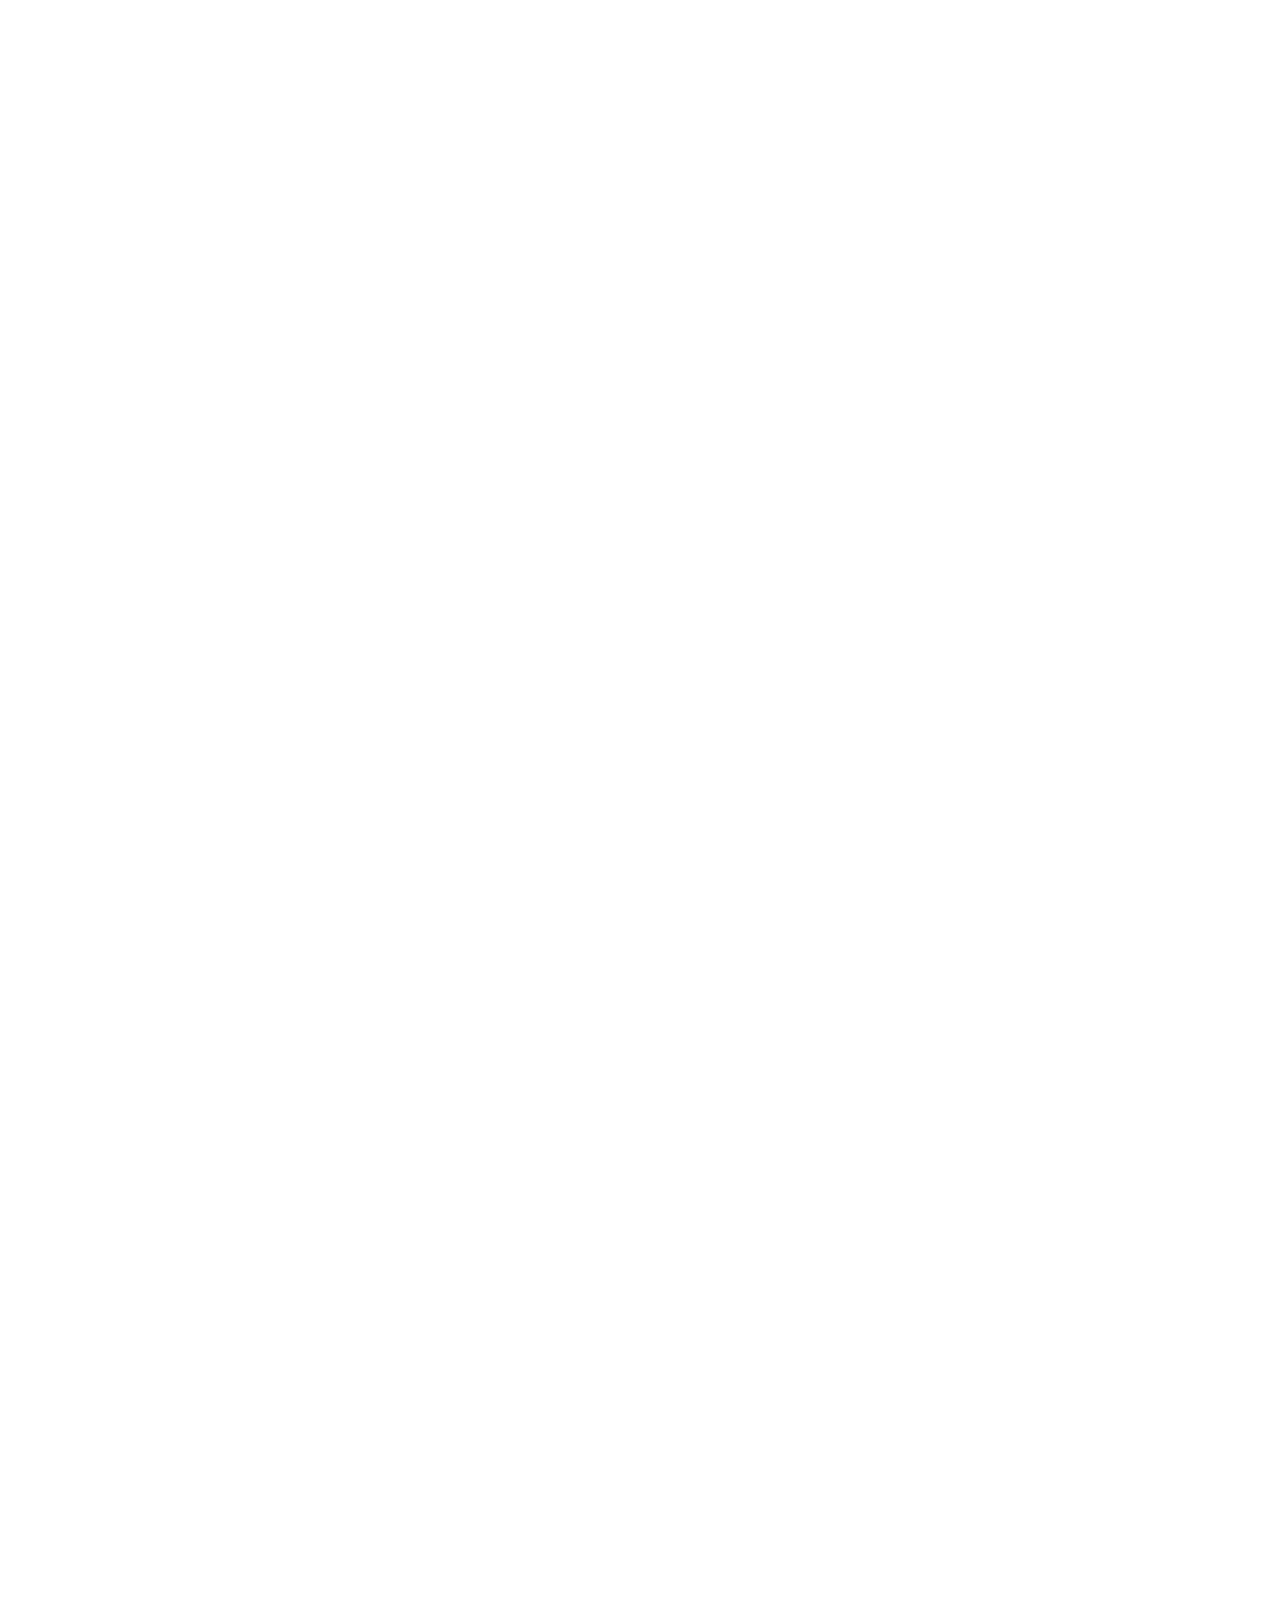
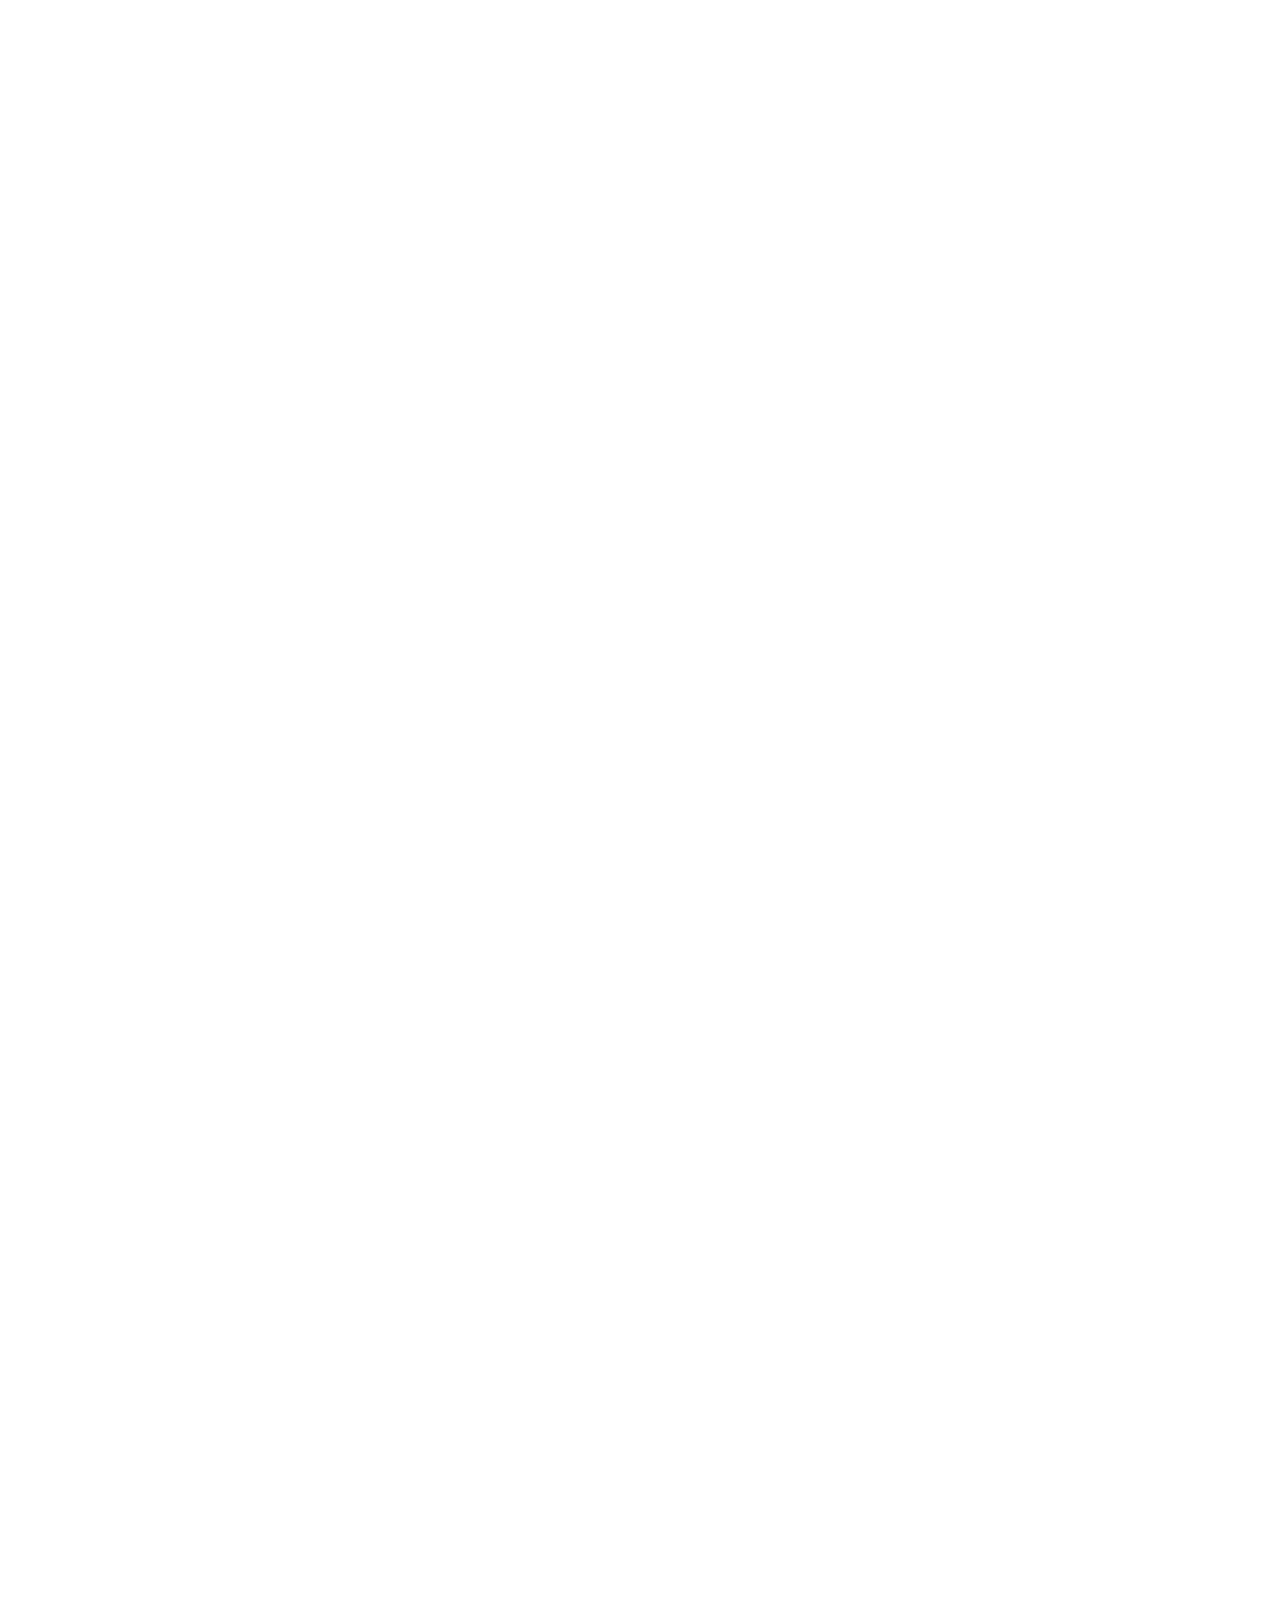
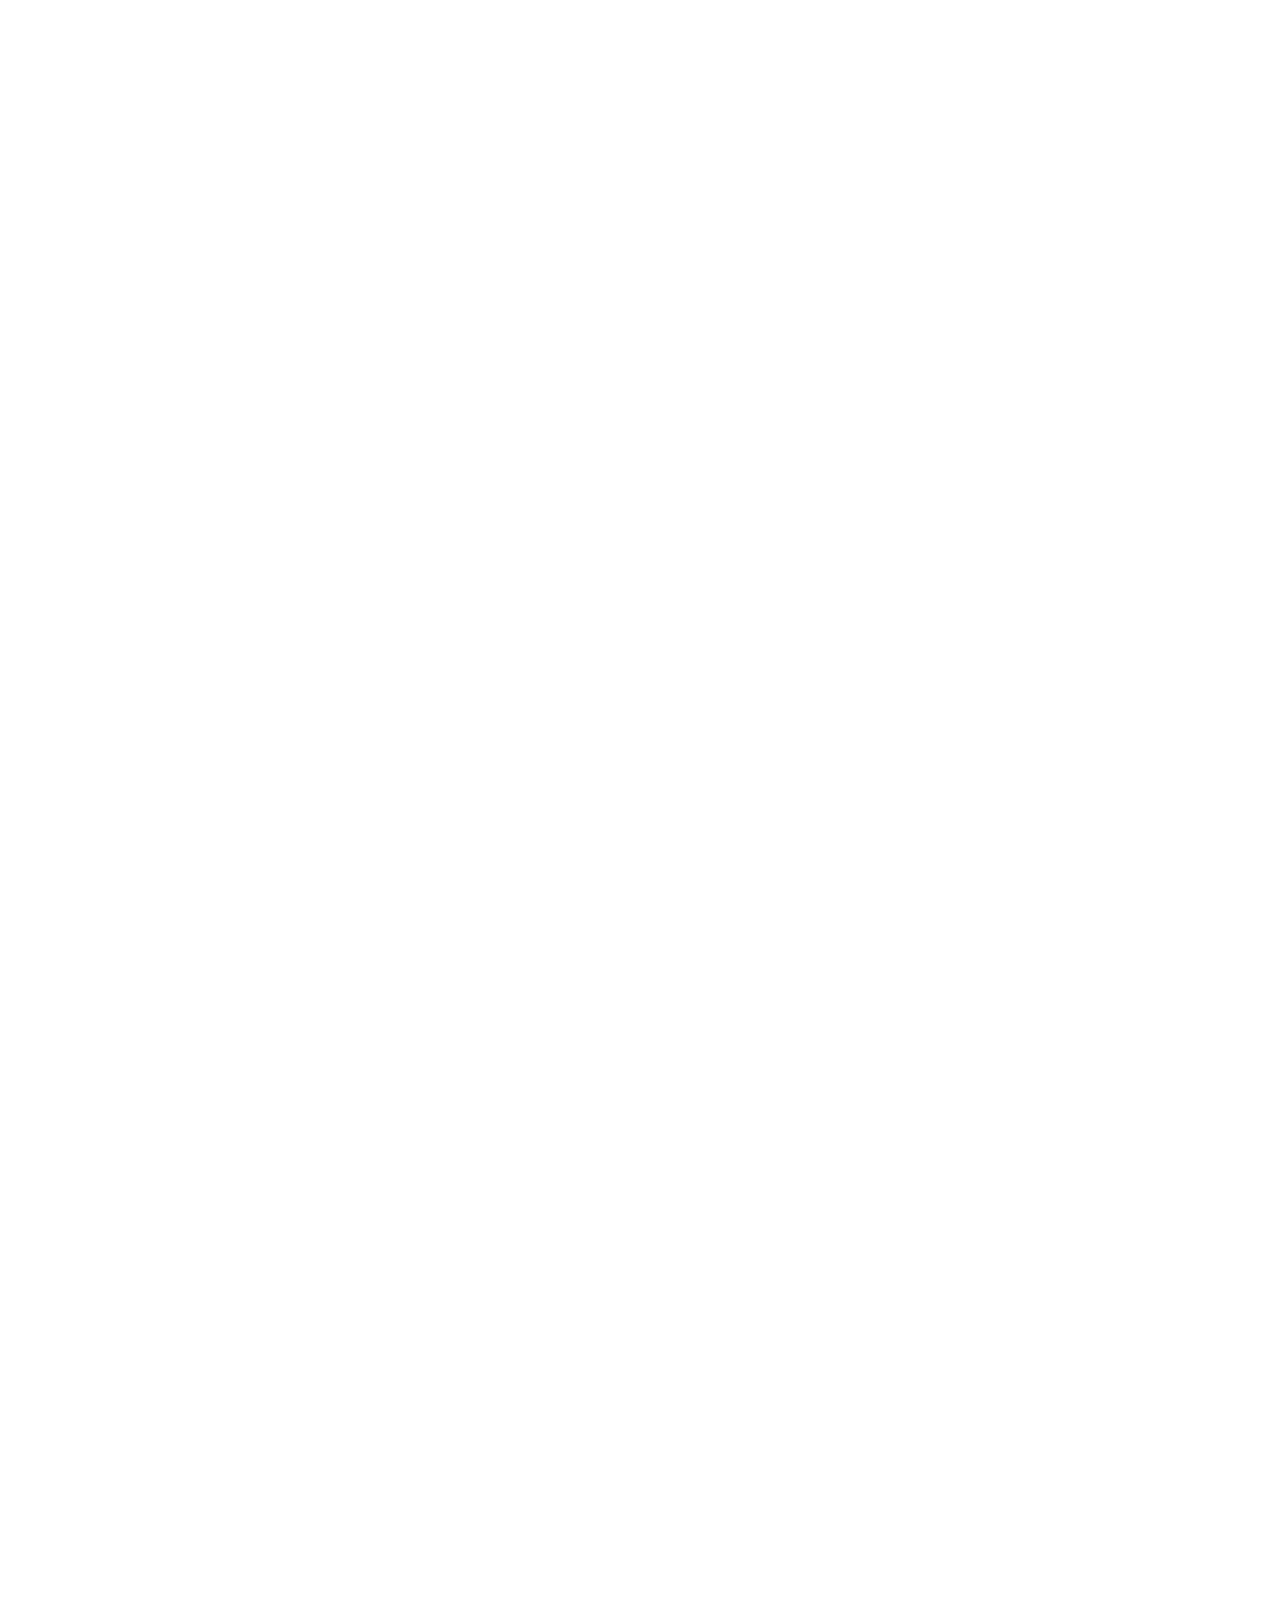
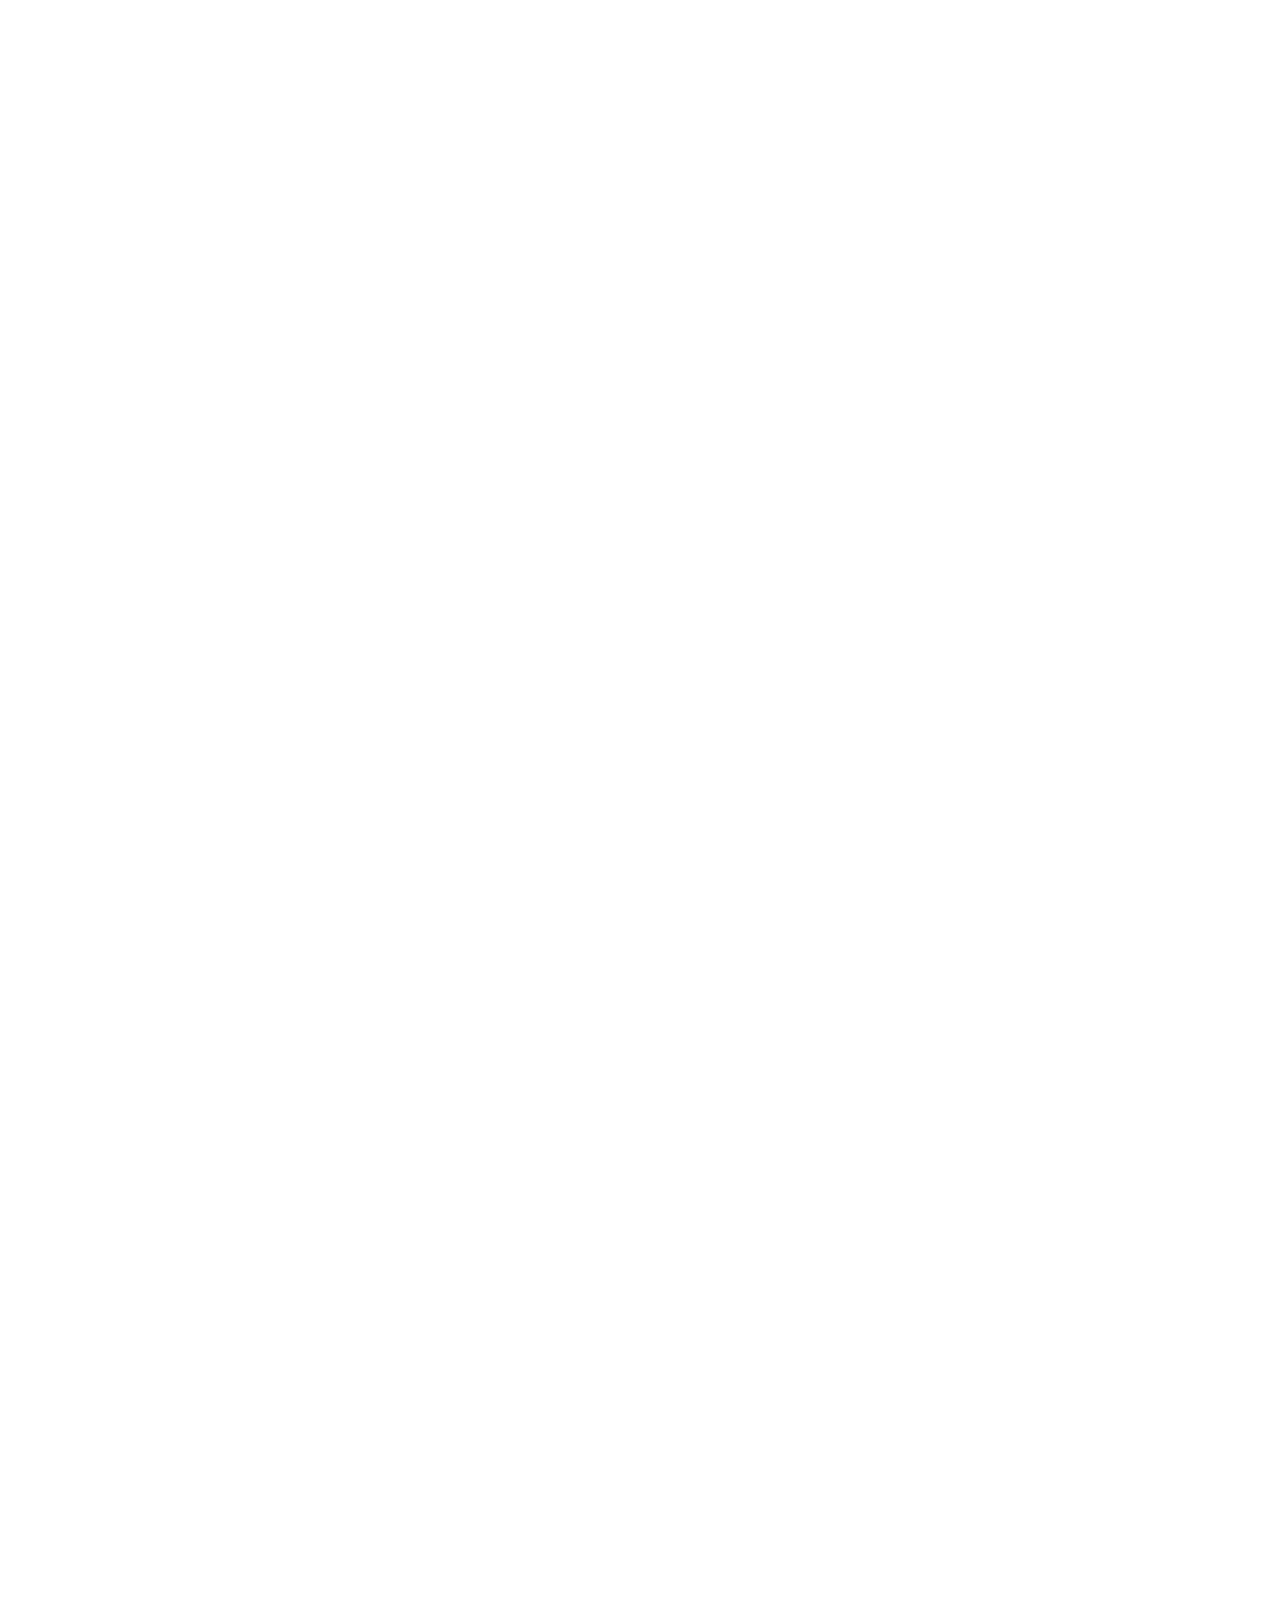
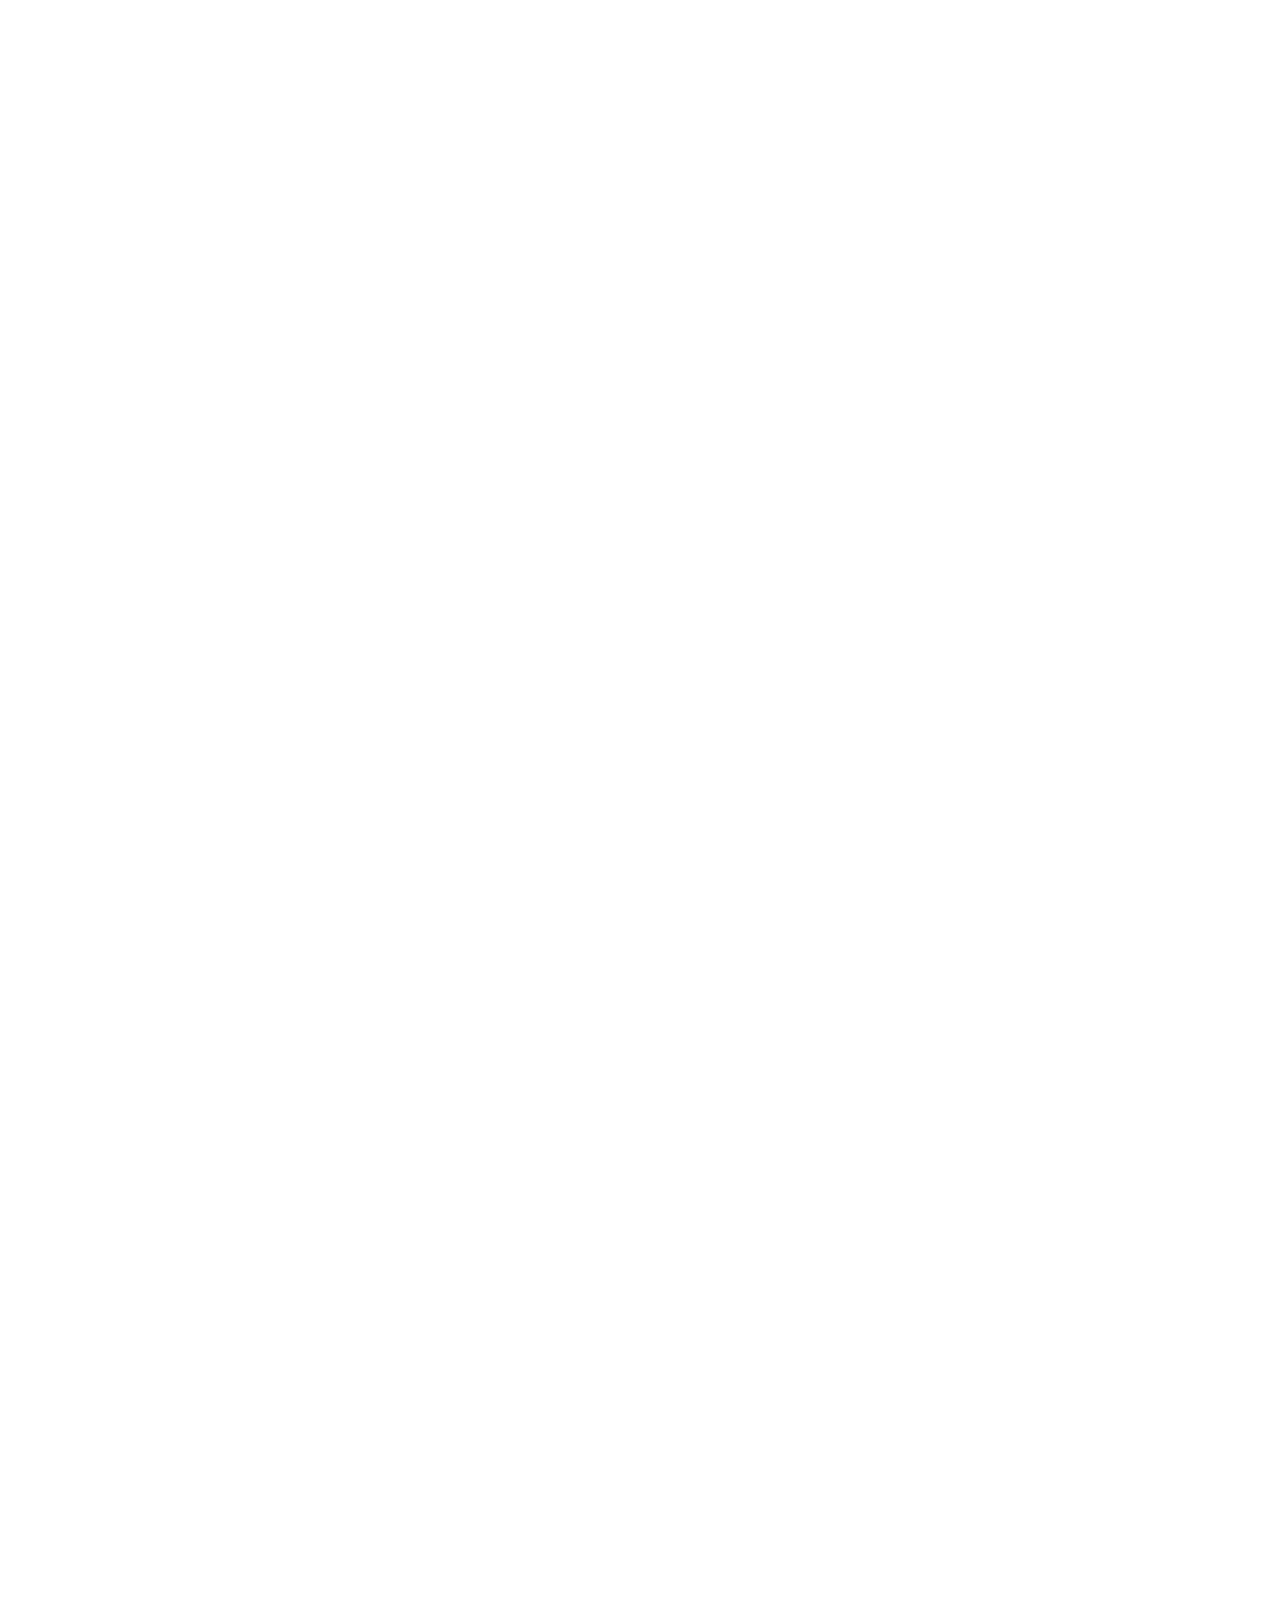
==== commit 262d1063: "Site updated: 2016-03-16 17:10:47" ====
--- a/index.html
+++ b/index.html
@@ -5,7 +5,7 @@
   
 
 
-<html class="theme-next mist use-motion">
+<html class="theme-next pisces use-motion">
 <head>
   <meta charset="UTF-8"/>
 <meta http-equiv="X-UA-Compatible" content="IE=edge,chrome=1" />
@@ -72,7 +72,7 @@
 <script type="text/javascript" id="hexo.configuration">
   var NexT = window.NexT || {};
   var CONFIG = {
-    scheme: 'Mist',
+    scheme: 'Pisces',
     sidebar: {"position":"left","display":"post"},
     fancybox: true,
     motion: true,
@@ -581,7 +581,7 @@
 <div class="theme-info">
   主題 -
   <a class="theme-link" href="https://github.com/iissnan/hexo-theme-next">
-    NexT.Mist
+    NexT.Pisces
   </a>
 </div>
 
@@ -634,6 +634,13 @@
 
   
   
+
+
+  <script type="text/javascript" src="/js/src/affix.js?v=0.5.0"></script>
+
+  <script type="text/javascript" src="/js/src/schemes/pisces.js?v=0.5.0"></script>
+
+
 
   
 
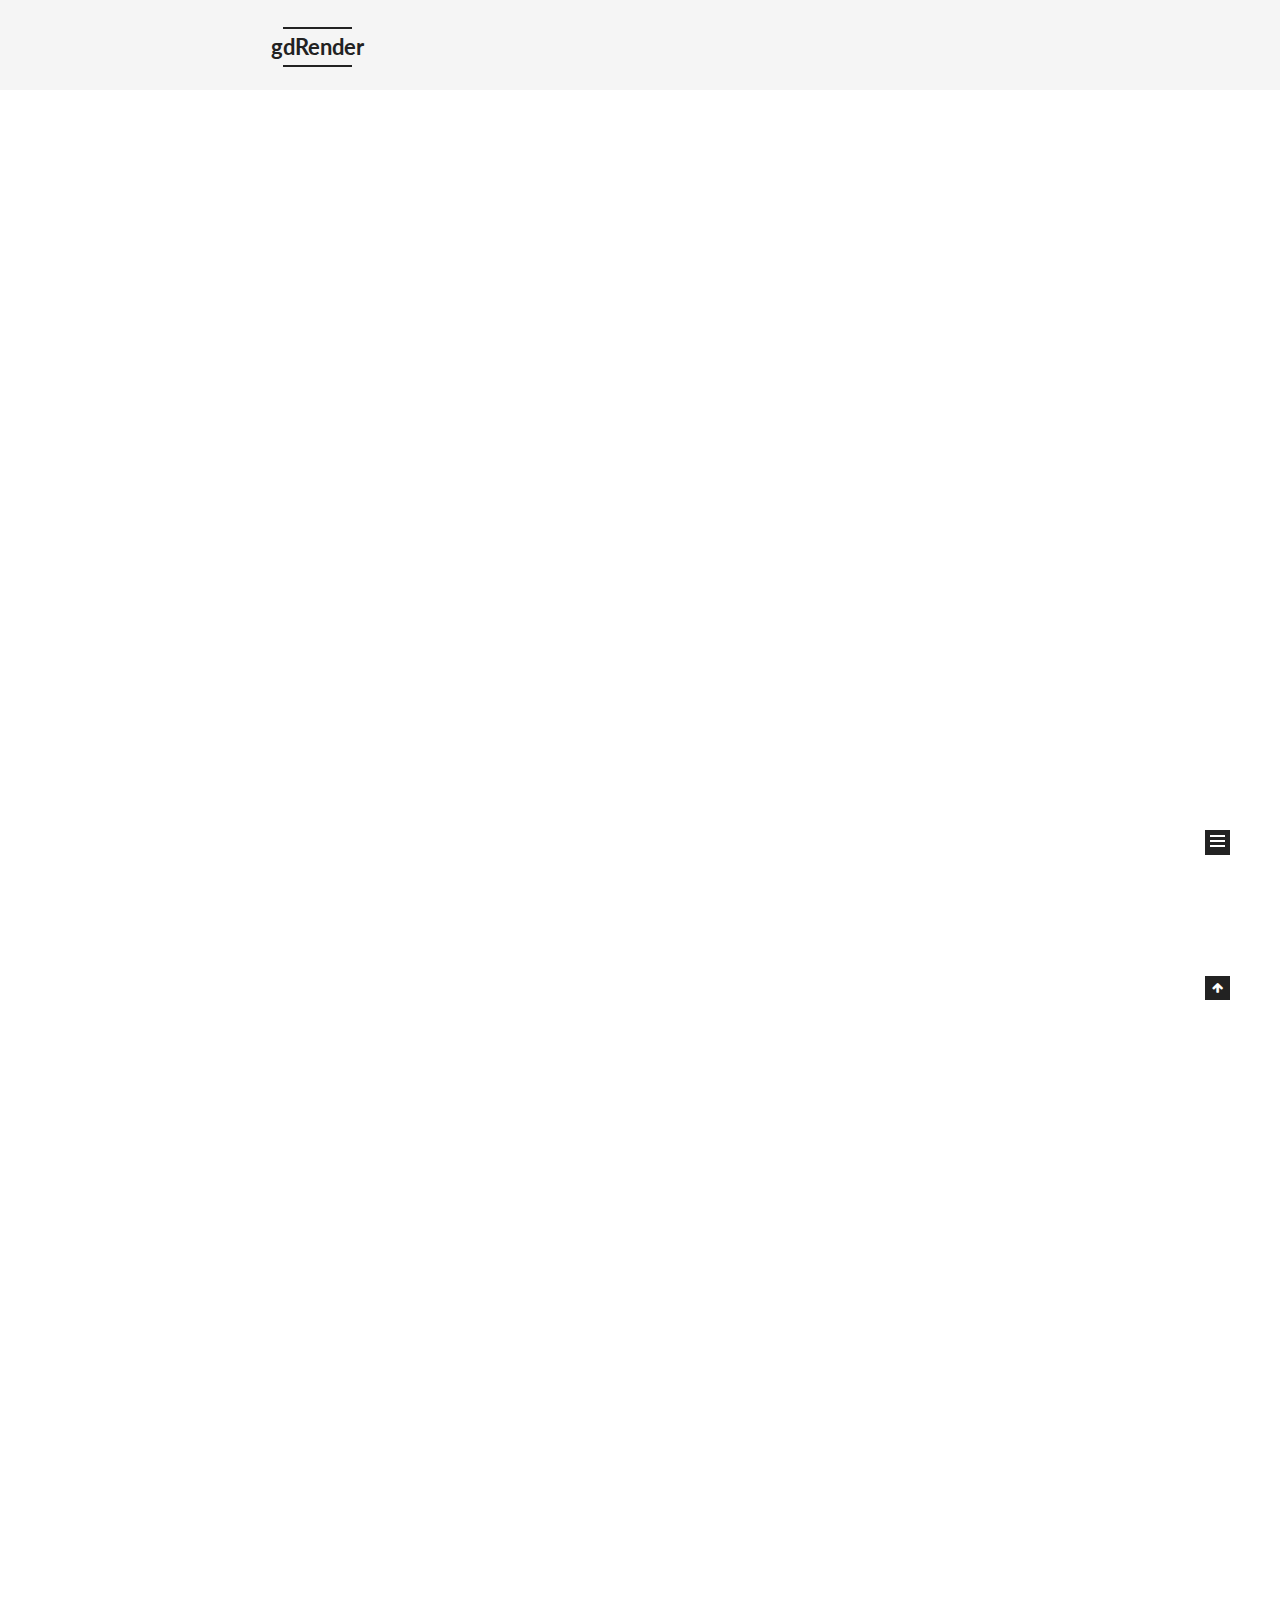
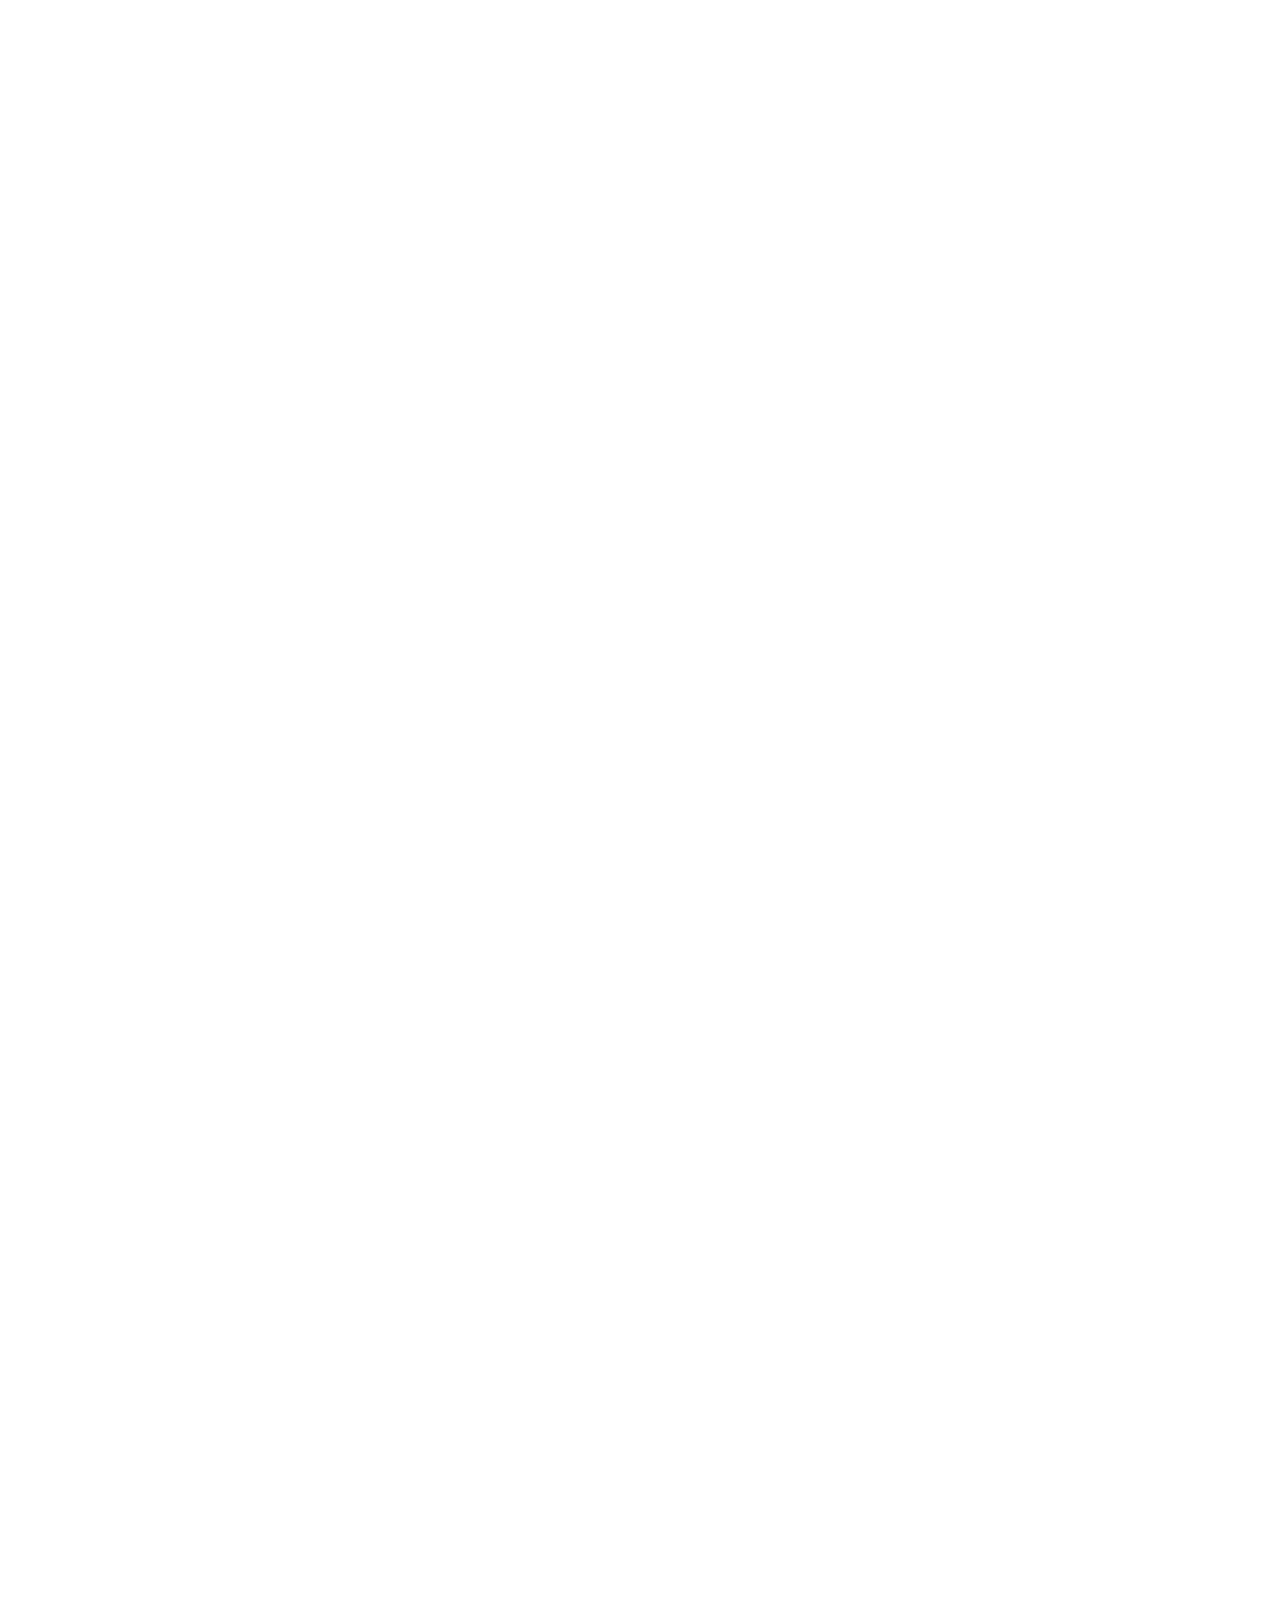
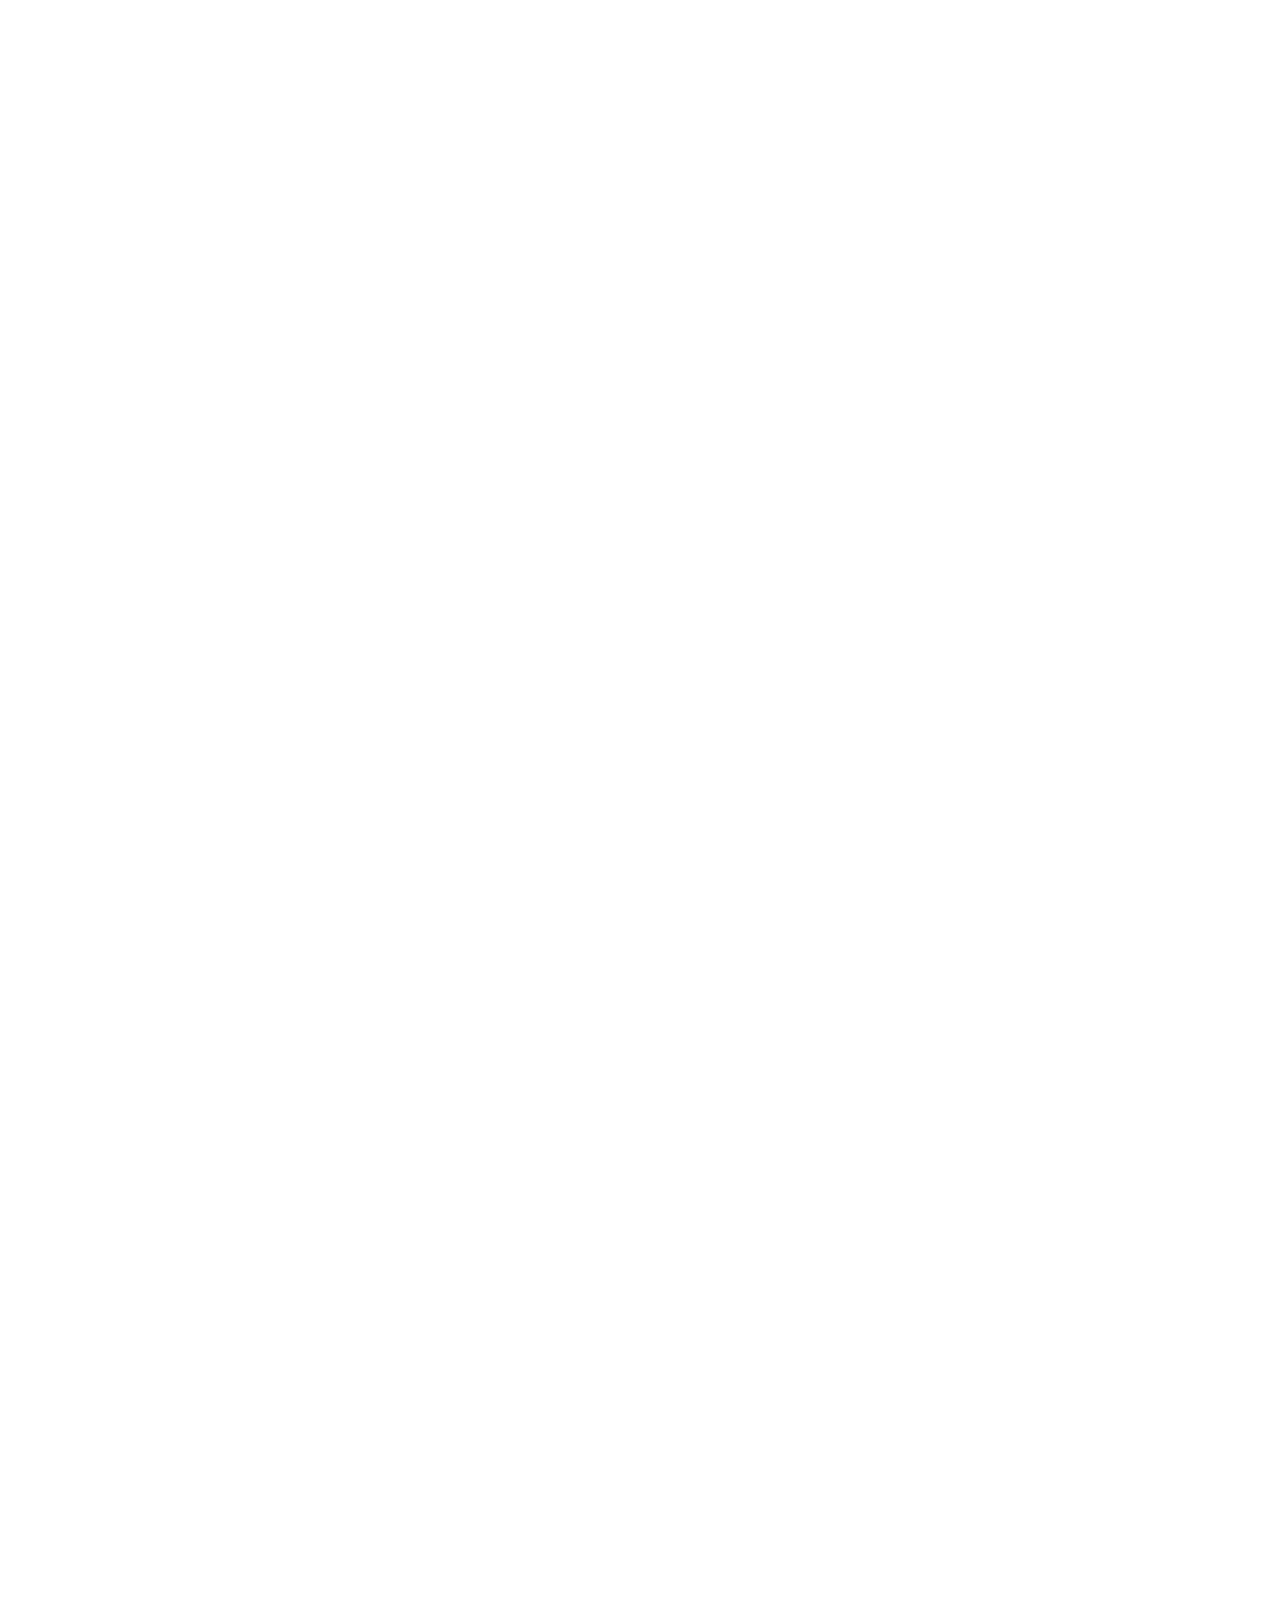
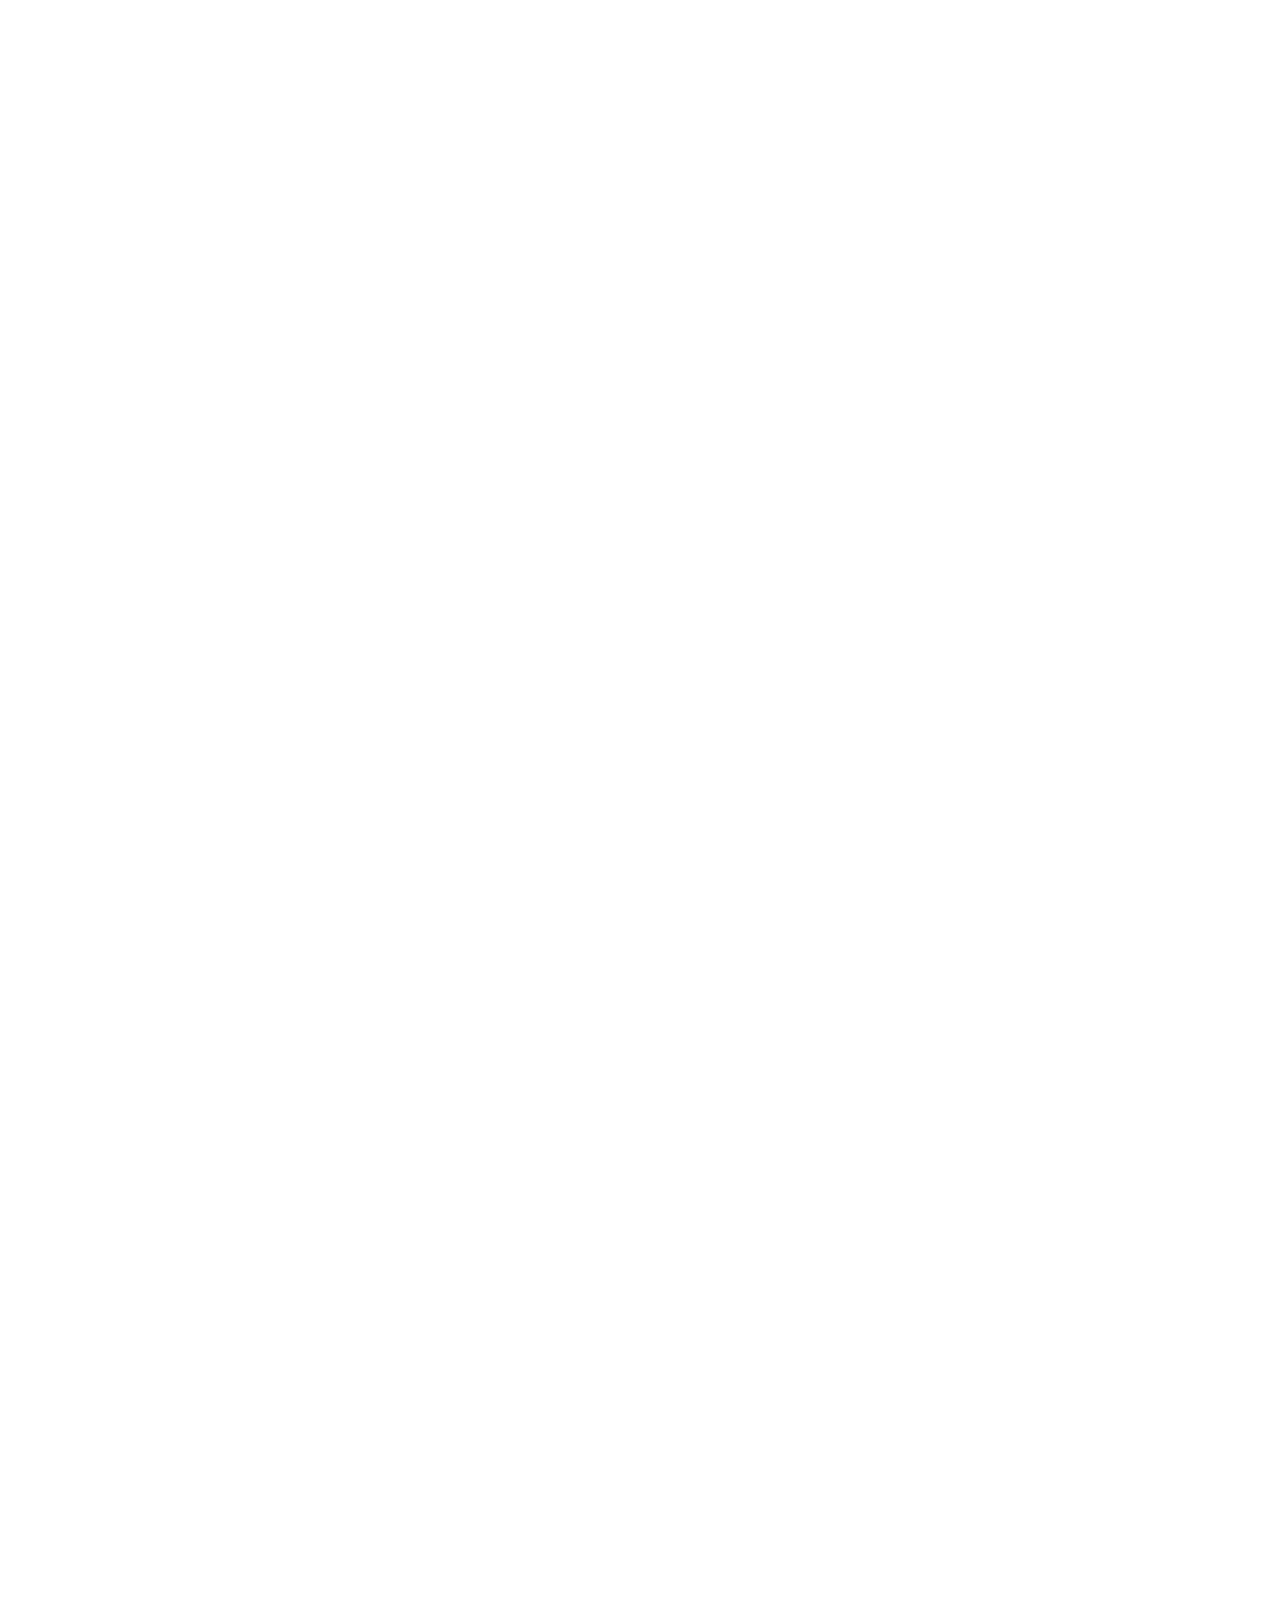
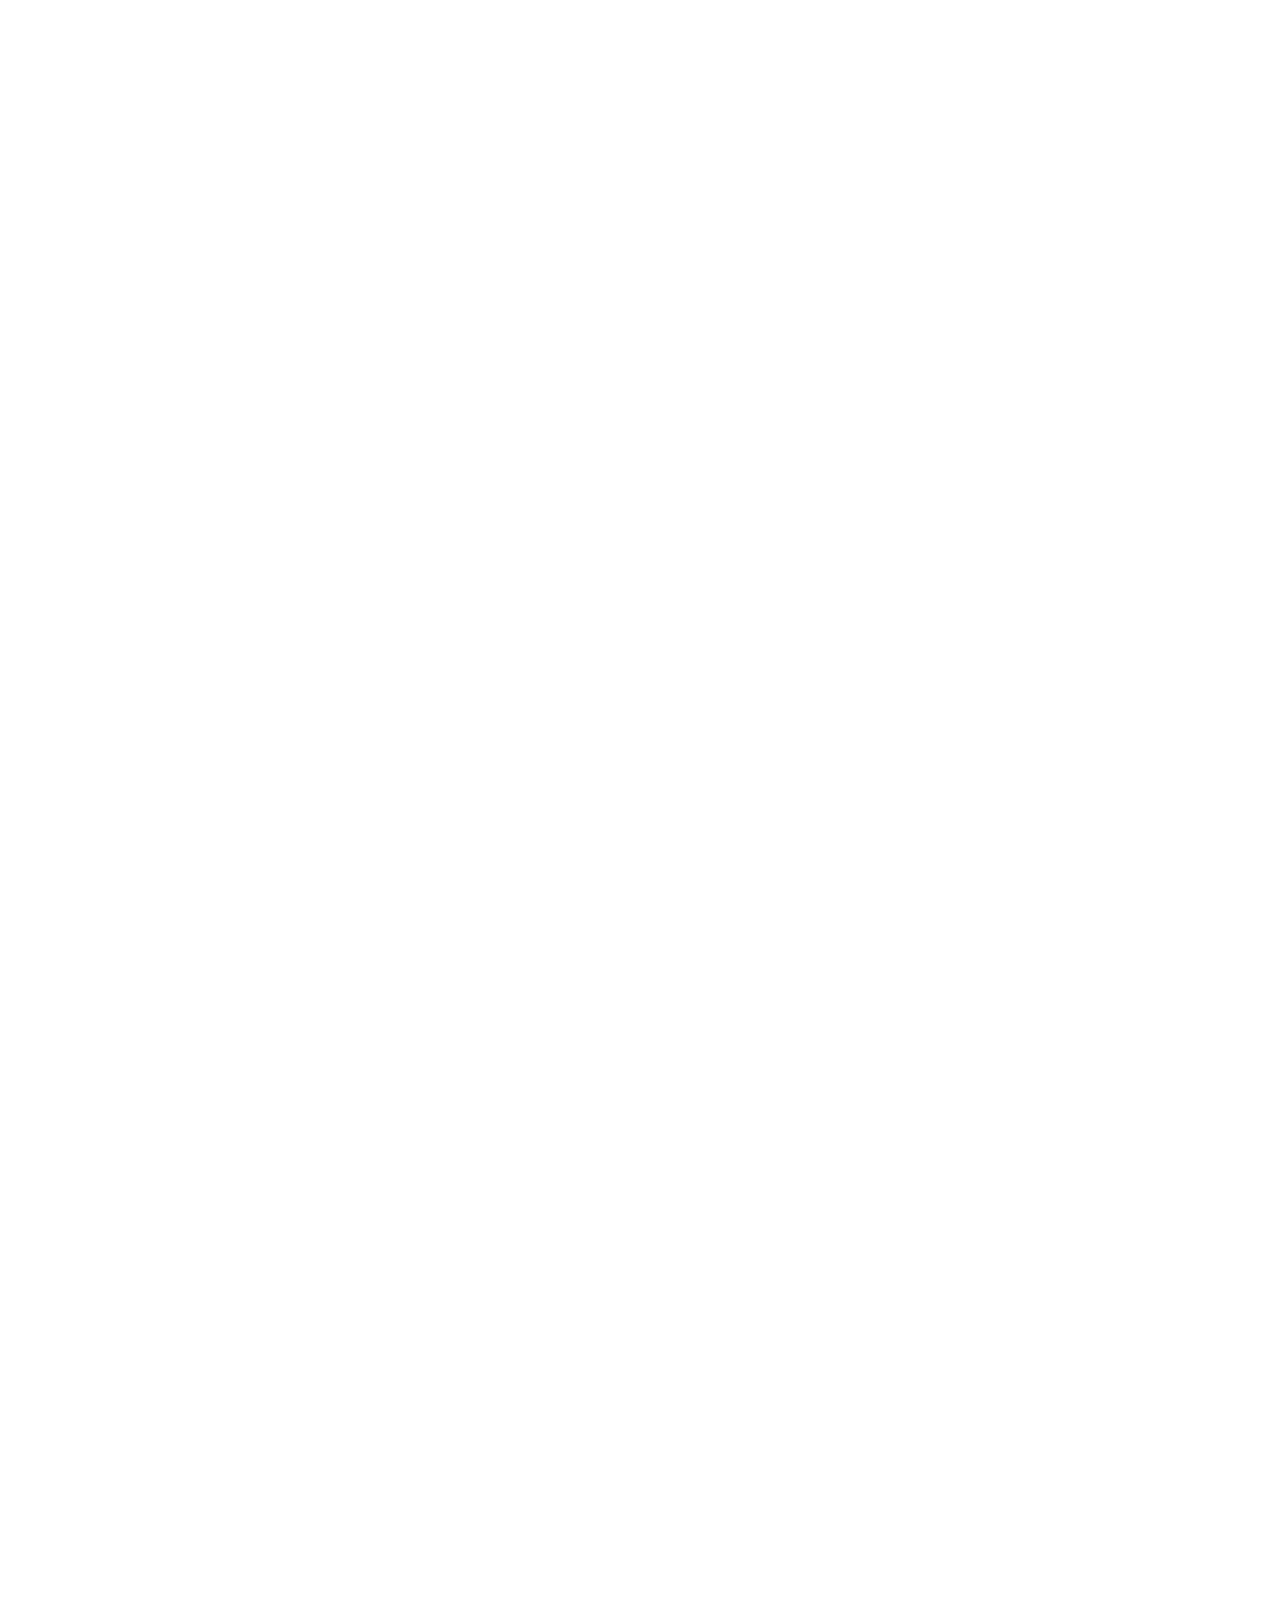
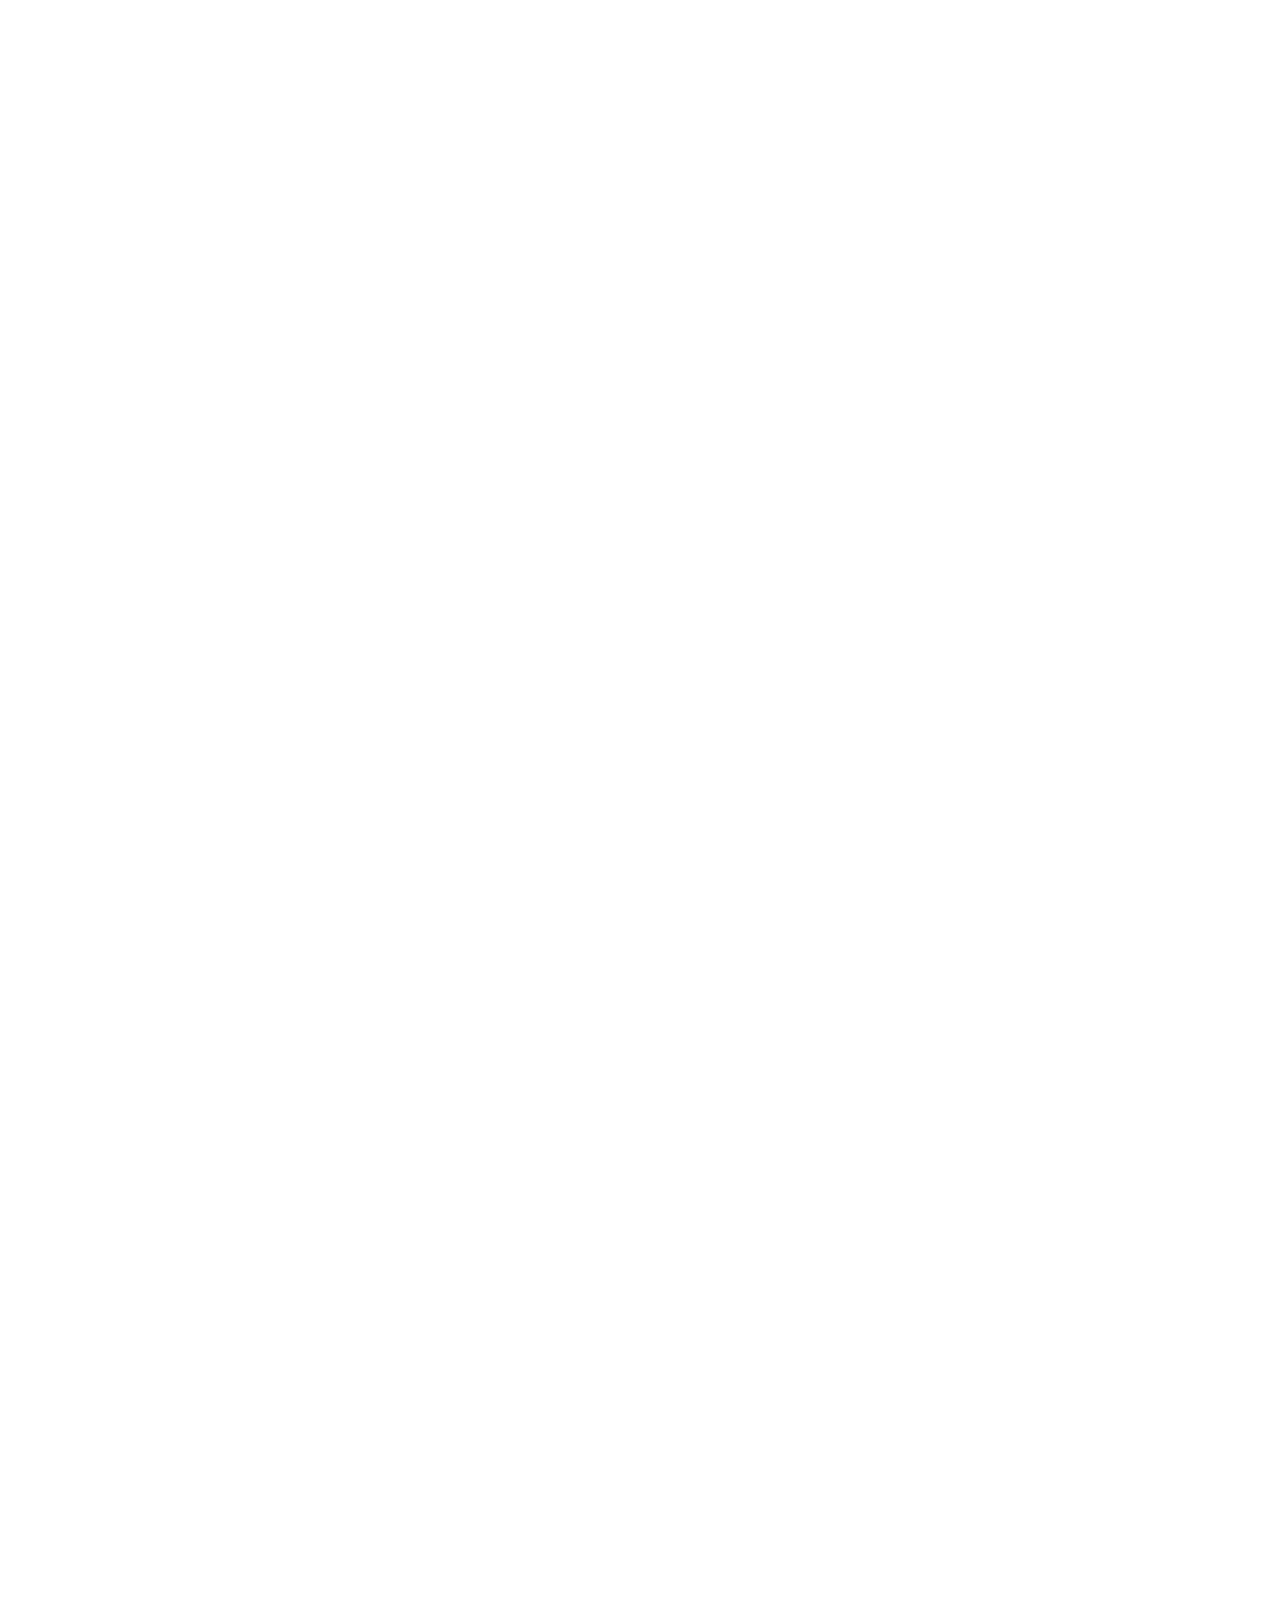
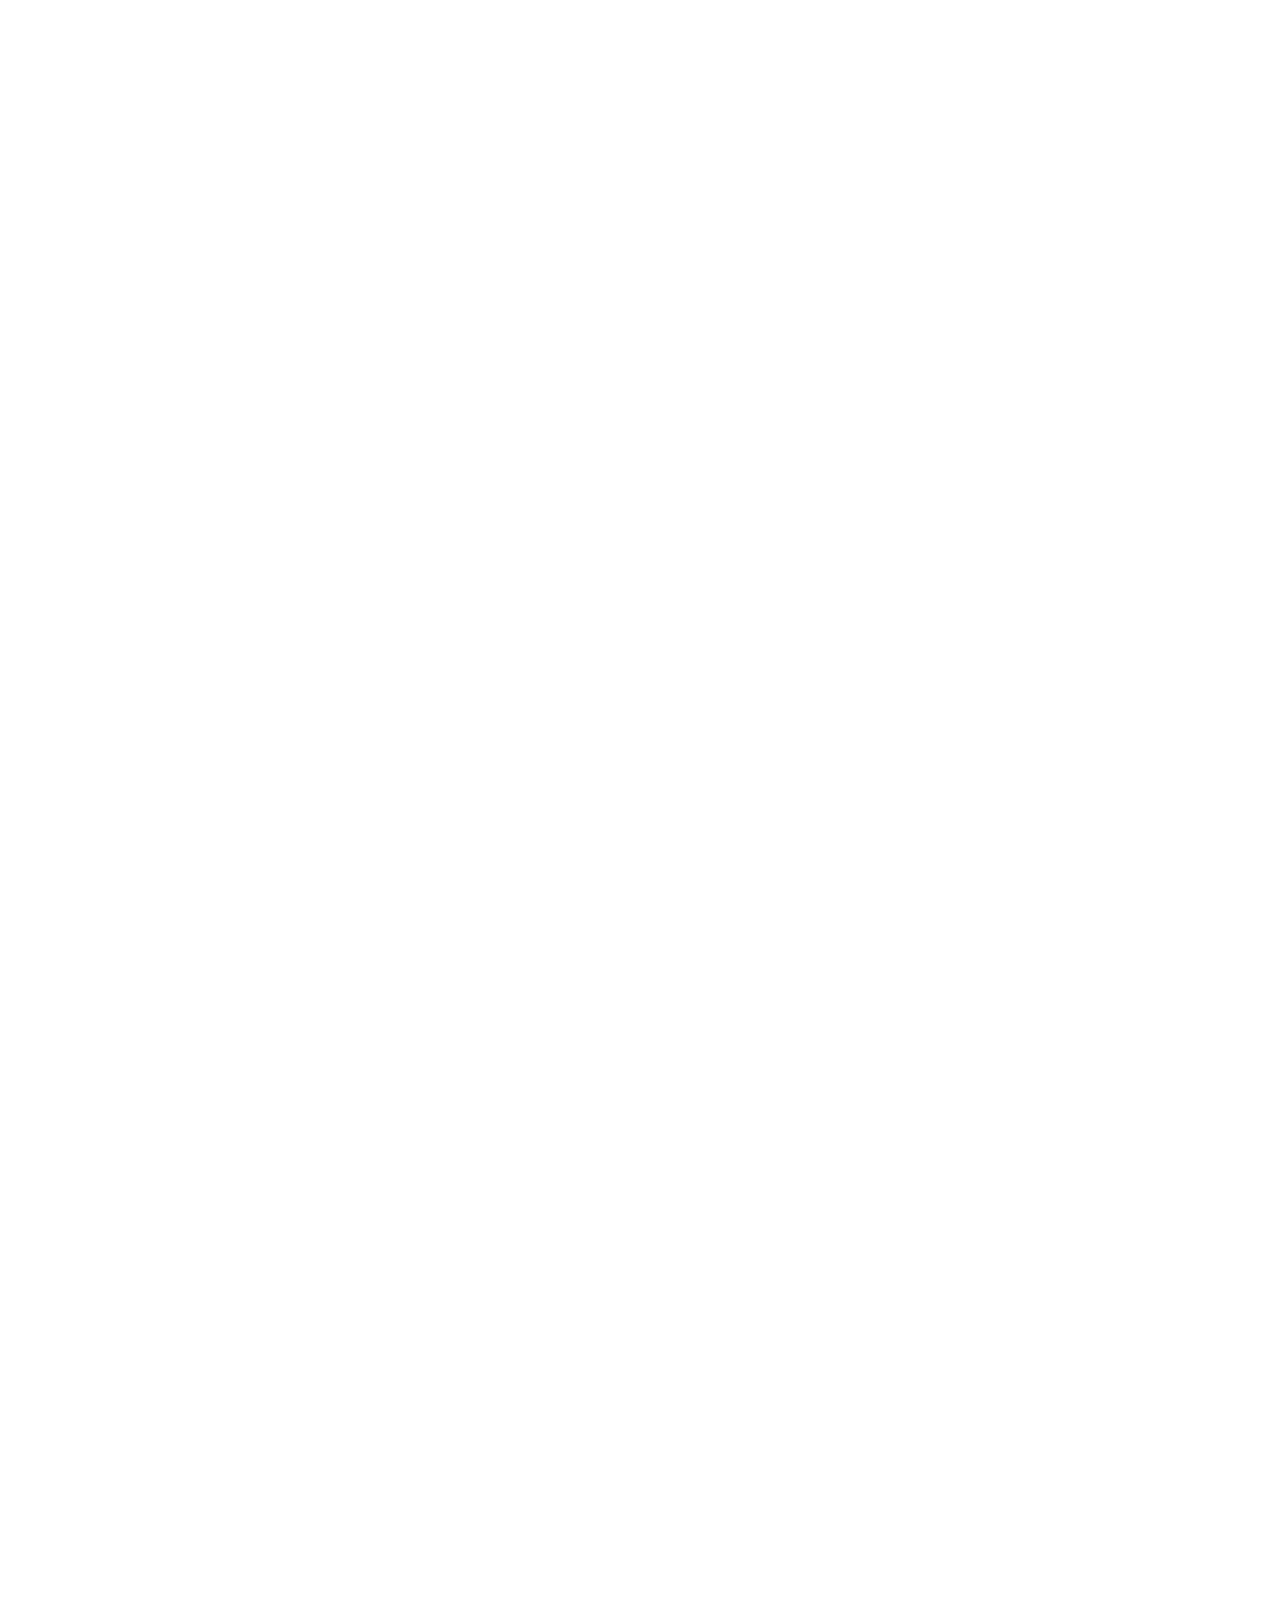
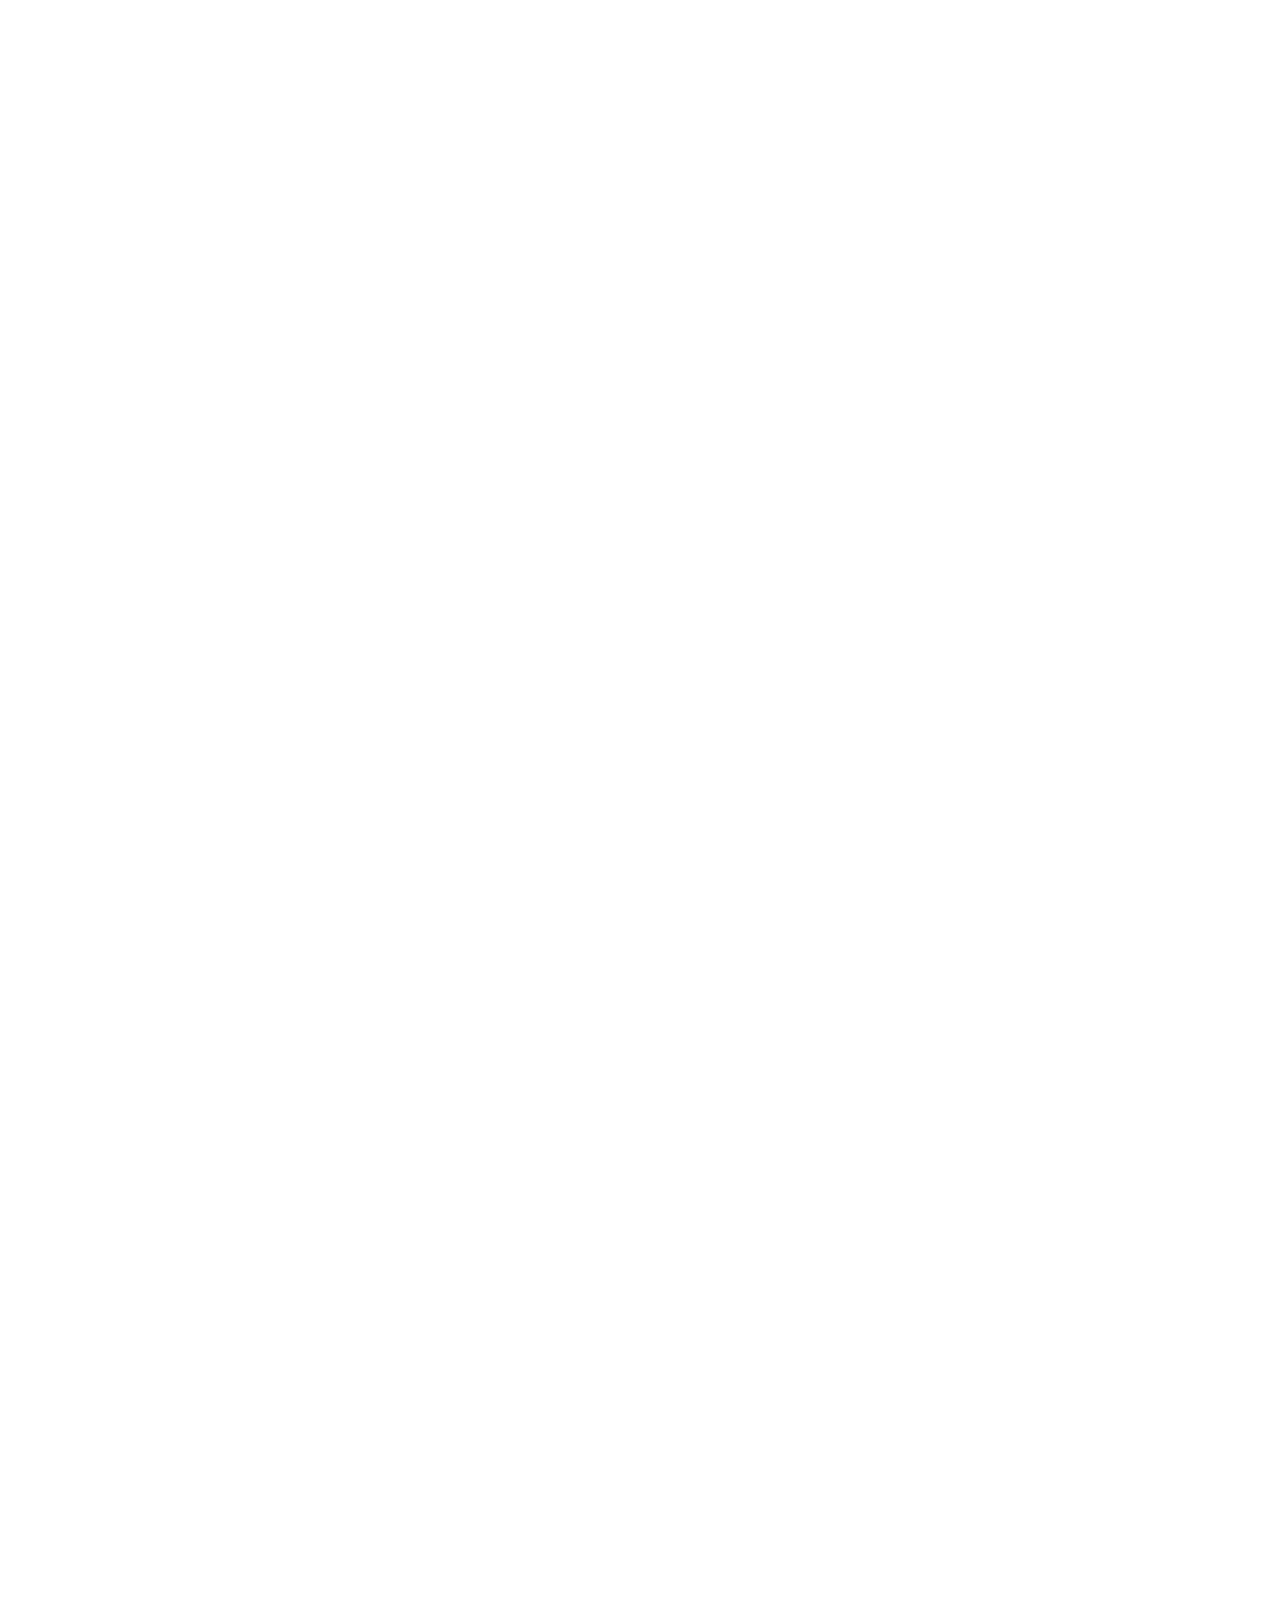
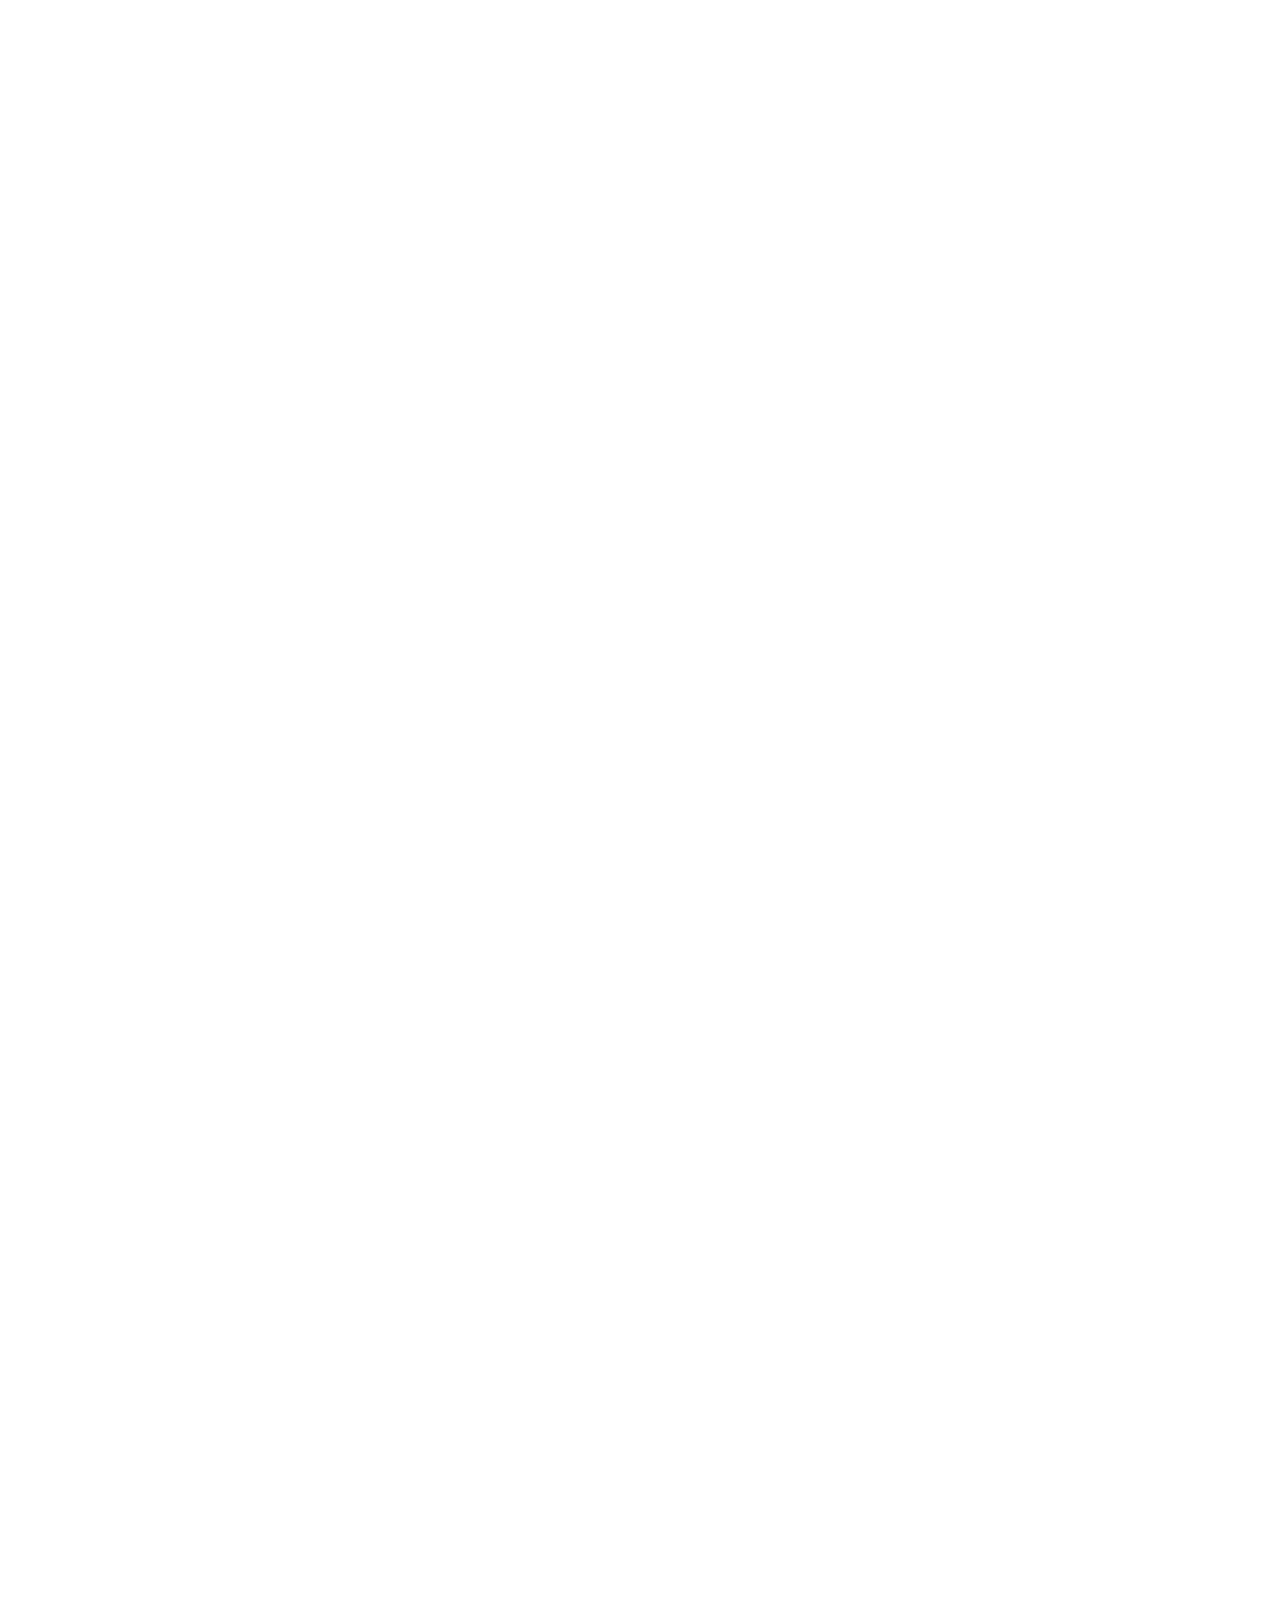
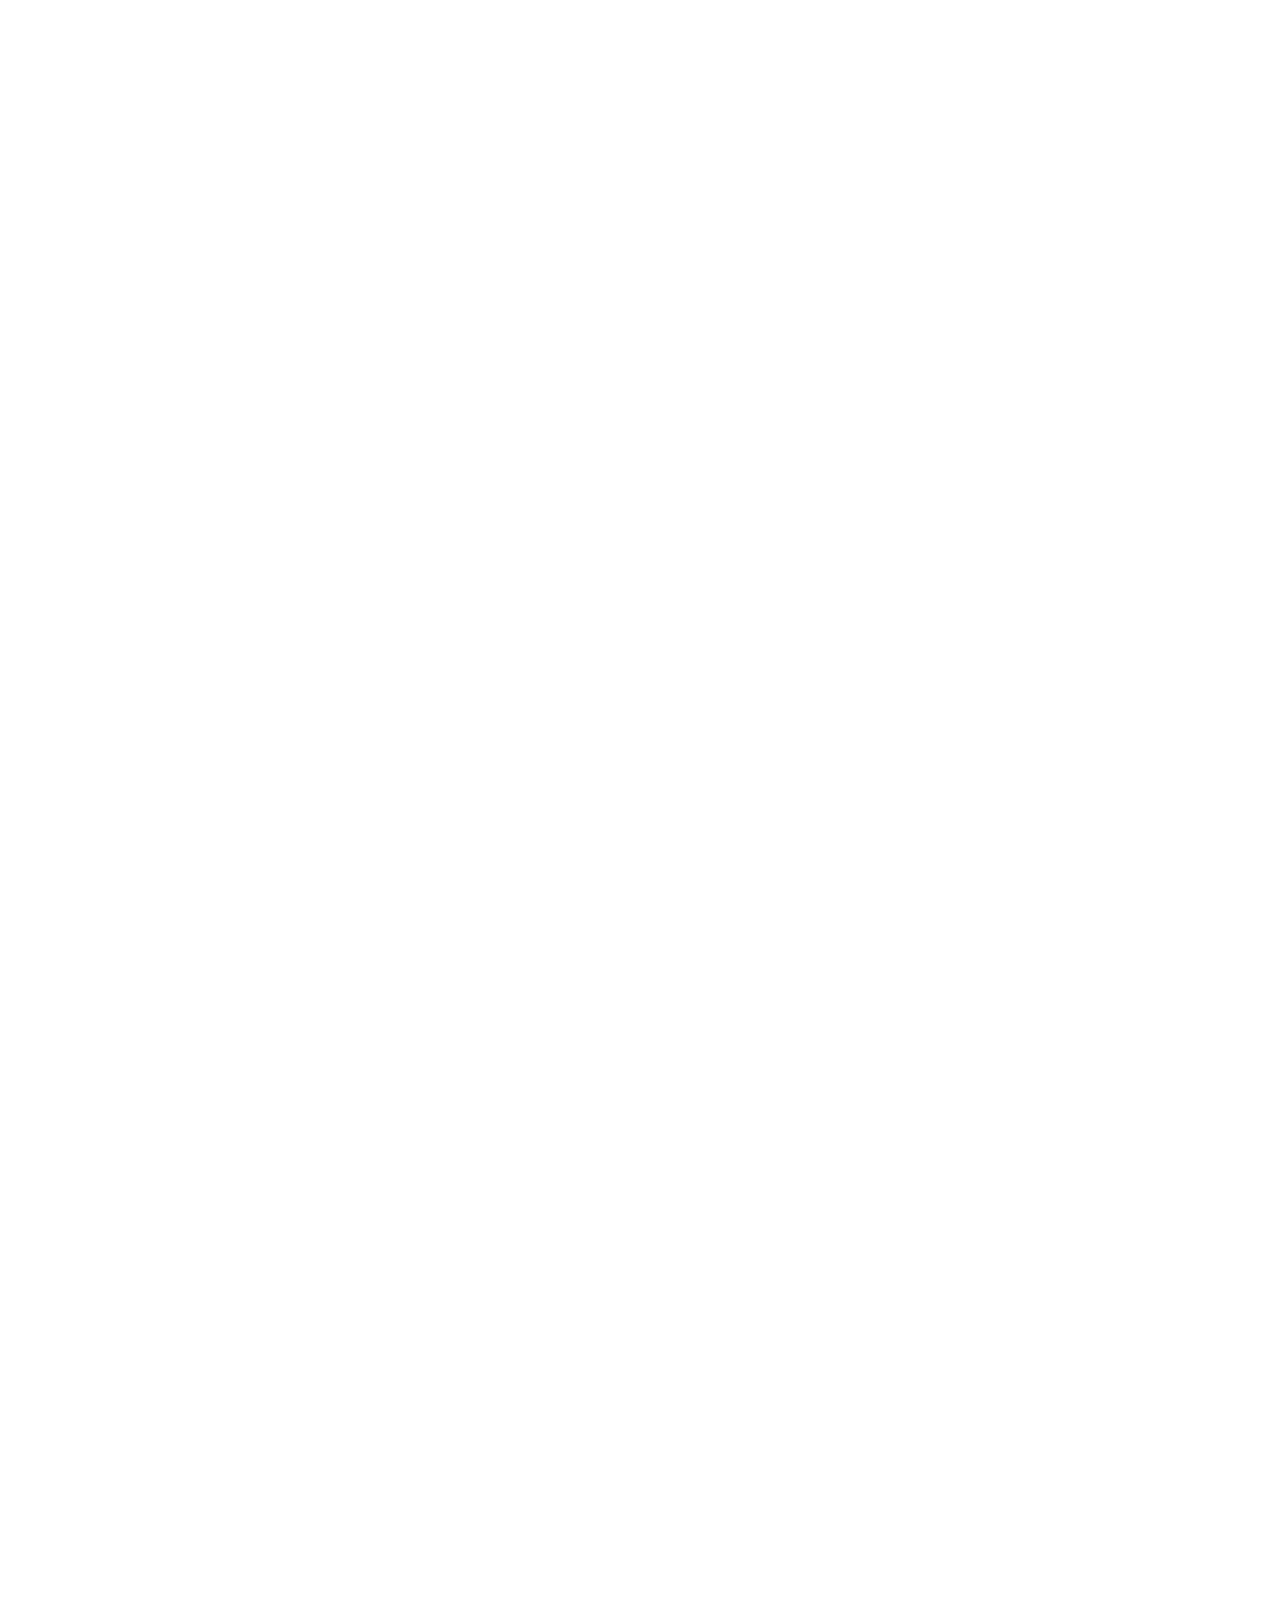
==== commit 753f7995: "Site updated: 2016-03-16 17:14:13" ====
--- a/index.html
+++ b/index.html
@@ -5,7 +5,7 @@
   
 
 
-<html class="theme-next pisces use-motion">
+<html class="theme-next mist use-motion">
 <head>
   <meta charset="UTF-8"/>
 <meta http-equiv="X-UA-Compatible" content="IE=edge,chrome=1" />
@@ -72,7 +72,7 @@
 <script type="text/javascript" id="hexo.configuration">
   var NexT = window.NexT || {};
   var CONFIG = {
-    scheme: 'Pisces',
+    scheme: 'Mist',
     sidebar: {"position":"left","display":"post"},
     fancybox: true,
     motion: true,
@@ -581,7 +581,7 @@
 <div class="theme-info">
   主題 -
   <a class="theme-link" href="https://github.com/iissnan/hexo-theme-next">
-    NexT.Pisces
+    NexT.Mist
   </a>
 </div>
 
@@ -634,13 +634,6 @@
 
   
   
-
-
-  <script type="text/javascript" src="/js/src/affix.js?v=0.5.0"></script>
-
-  <script type="text/javascript" src="/js/src/schemes/pisces.js?v=0.5.0"></script>
-
-
 
   
 
--- a/css/main.css
+++ b/css/main.css
@@ -226,51 +226,51 @@
   margin: 20px 0 15px;
 }
 h1 {
+  font-size: 24px;
+}
+@media (max-width: 767px) {
+  h1 {
+    font-size: 20px;
+  }
+}
+h2 {
   font-size: 22px;
 }
 @media (max-width: 767px) {
-  h1 {
+  h2 {
     font-size: 18px;
   }
 }
-h2 {
+h3 {
   font-size: 20px;
 }
 @media (max-width: 767px) {
-  h2 {
+  h3 {
     font-size: 16px;
   }
 }
-h3 {
+h4 {
   font-size: 18px;
 }
 @media (max-width: 767px) {
-  h3 {
+  h4 {
     font-size: 14px;
   }
 }
-h4 {
+h5 {
   font-size: 16px;
 }
 @media (max-width: 767px) {
-  h4 {
+  h5 {
     font-size: 12px;
   }
 }
-h5 {
+h6 {
   font-size: 14px;
 }
 @media (max-width: 767px) {
-  h5 {
+  h6 {
     font-size: 10px;
-  }
-}
-h6 {
-  font-size: 12px;
-}
-@media (max-width: 767px) {
-  h6 {
-    font-size: 8px;
   }
 }
 p {
@@ -877,7 +877,7 @@
 }
 .site-meta {
   margin: 0;
-  text-align: center;
+  text-align: left;
 }
 @media (max-width: 767px) {
   .site-meta {
@@ -888,13 +888,13 @@
   position: relative;
   display: inline-block;
   padding: 0 40px;
-  color: #fff;
+  color: #222;
   background: #222;
   border-bottom: none;
   font-family: Lato, "PingFang SC", "Microsoft YaHei", sans-serif;
 }
 .brand:hover {
-  color: #fff;
+  color: #222;
 }
 .logo {
   display: inline-block;
@@ -1098,7 +1098,7 @@
   }
 }
 .posts-collapse {
-  margin-left: 55px;
+  margin-left: 0;
 }
 @media (max-width: 767px) {
   .posts-collapse {
@@ -1276,9 +1276,9 @@
   margin-top: 50px;
 }
 .post-more-link .btn {
-  color: #fff;
+  color: #555;
   font-size: 14px;
-  background: #222;
+  background: transparent;
   border-radius: 0;
 }
 .posts-expand .post-tags {
@@ -1511,7 +1511,7 @@
   width: 4px;
   height: 4px;
   border-radius: 50%;
-  background: #ffff74;
+  background: #e717ac;
 }
 .links-of-blogroll {
   font-size: 13px;
@@ -2071,70 +2071,315 @@
 .page-post-detail .comments {
   overflow: hidden;
 }
-@media (max-width: 767px) {
-  .header-inner,
-  .container .main-inner,
+h1,
+h2,
+h3,
+h4,
+h5,
+h6 {
+  margin: 20px 0 10px;
+}
+p {
+  margin: 0 0 25px 0;
+}
+a {
+  border-bottom-color: #ccc;
+}
+hr {
+  margin: 20px 0;
+  height: 2px;
+}
+.main-inner {
+  margin-top: 80px;
+}
+.header {
+  background: #f5f5f5;
+}
+.header-inner {
+  padding: 25px 0 20px;
+}
+.header-inner:before,
+.header-inner:after {
+  content: " ";
+  display: table;
+}
+.header-inner:after {
+  clear: both;
+}
+@media (max-width: 767px) {
+  .header-inner {
+    width: auto;
+    margin-bottom: 50px;
+    padding: 10px;
+  }
+}
+.site-meta {
+  float: left;
+  margin-left: -20px;
+  line-height: normal;
+}
+@media (max-width: 767px) {
+  .site-meta {
+    margin-left: 10px;
+  }
+}
+.site-meta .brand {
+  padding: 2px 1px;
+  background: none;
+}
+@media (max-width: 767px) {
+  .site-meta .brand {
+    display: block;
+  }
+}
+.site-meta .logo {
+  display: none;
+}
+.site-meta .site-title {
+  font-size: 22px;
+  font-weight: bolder;
+}
+@media (max-width: 767px) {
+  .site-meta .site-title {
+    line-height: 34px;
+  }
+}
+.logo-line-before,
+.logo-line-after {
+  display: block;
+  overflow: hidden;
+  margin: 0 auto;
+  width: 75%;
+}
+@media (max-width: 767px) {
+  .logo-line-before,
+  .logo-line-after {
+    display: none;
+  }
+}
+.logo-line-before i,
+.logo-line-after i {
+  position: relative;
+  display: block;
+  height: 2px;
+  background: #222;
+}
+@media (max-width: 767px) {
+  .logo-line-before i,
+  .logo-line-after i {
+    height: 3px;
+  }
+}
+.use-motion .logo-line-before i {
+  left: -100%;
+}
+.use-motion .logo-line-after i {
+  right: -100%;
+}
+.site-subtitle {
+  display: none;
+}
+.site-nav-toggle {
+  position: static;
+  float: right;
+}
+.menu {
+  float: right;
+  margin: 8px 0 0 0;
+}
+@media (max-width: 767px) {
+  .menu {
+    margin: 20px 0 0 0;
+    padding: 0;
+  }
+}
+.menu br {
+  display: none;
+}
+.menu .menu-item {
+  margin: 0;
+}
+@media (max-width: 767px) {
+  .menu .menu-item {
+    display: block;
+  }
+}
+.menu .menu-item a {
+  padding: 0 10px;
+  background: none;
+  border: none;
+  border-radius: 2px;
+  transition-property: background;
+}
+@media (max-width: 767px) {
+  .menu .menu-item a {
+    text-align: left;
+  }
+}
+.menu .menu-item a:hover {
+  background: #e1e1e1;
+}
+.menu a::before {
+  display: none;
+}
+@media (max-width: 767px) {
+  .menu a::before {
+    display: block;
+  }
+}
+@media (max-width: 767px) {
+  .menu {
+    float: none;
+  }
+}
+.site-search form {
+  display: none;
+}
+.posts-expand {
+  padding-top: 0;
+}
+.posts-expand .post-title,
+.posts-expand .post-meta {
+  text-align: left;
+}
+@media (max-width: 767px) {
+  .posts-expand .post-title,
+  .posts-expand .post-meta {
+    text-align: center;
+  }
+}
+.posts-expand .post-eof {
+  display: none;
+}
+.posts-expand .post {
+  margin-top: 120px;
+}
+.posts-expand .post:first-child {
+  margin-top: 0;
+}
+.posts-expand .post-meta {
+  margin-top: 5px;
+  margin-bottom: 20px;
+}
+.posts-expand .post-title {
+  position: relative;
+  font-size: 26px;
+  font-weight: 400;
+}
+@media (max-width: 767px) {
+  .posts-expand .post-title {
+    font-size: 20px;
+  }
+}
+@media (min-width: 1600px) {
+  .posts-expand .post-title {
+    font-size: 26px;
+  }
+}
+.posts-expand .post-title:hover:before {
+  background: #222;
+}
+.posts-expand .post-body img {
+  margin: 0;
+}
+.posts-expand .post-tags {
+  text-align: left;
+}
+.posts-expand .post-tags a {
+  padding: 1px 5px;
+  background: #f5f5f5;
+  border-bottom: none;
+}
+.posts-expand .post-tags a:hover {
+  background: #ccc;
+}
+.posts-expand .post-nav {
+  margin-top: 40px;
+}
+.post-more-link {
+  margin-top: 20px;
+  text-align: left;
+}
+.post-more-link a {
+  padding: 0;
+  font-size: 14px;
+  color: #666;
+  background: none;
+  border: none;
+  border-bottom: 2px solid #666;
+  transition-property: border;
+}
+@media (max-width: 767px) {
+  .post-more-link a {
+    font-size: 12px;
+  }
+}
+@media (min-width: 1600px) {
+  .post-more-link a {
+    font-size: 16px;
+  }
+}
+.post-more-link a:hover {
+  border-bottom-color: #222;
+}
+.btn {
+  padding: 0 10px;
+  border-width: 2px;
+  border-radius: 0;
+}
+.headband {
+  display: none;
+}
+.site-search {
+  position: relative;
+  float: right;
+  margin-top: 5px;
+  padding-top: 3px;
+}
+@media (max-width: 767px) {
+  .site-search {
+    float: none;
+    padding: 0 10px;
+  }
+}
+@media (max-width: 767px) {
+  .container .main-inner {
+    width: auto;
+  }
+}
+.page-post-detail .post-title,
+.page-post-detail .post-meta {
+  text-align: center;
+}
+.page-post-detail .post-title:before {
+  display: none;
+}
+.page-post-detail .post-meta {
+  margin-bottom: 60px;
+}
+.pagination {
+  margin: 120px 0 0;
+  text-align: left;
+}
+@media (max-width: 767px) {
+  .pagination {
+    margin: 80px 10px 0;
+    text-align: center;
+  }
+}
+.footer {
+  margin-top: 80px;
+  padding: 10px 0;
+  background: #f5f5f5;
+  color: #666;
+}
+.footer-inner {
+  margin: 0 auto;
+  text-align: left;
+}
+@media (max-width: 767px) {
   .footer-inner {
     width: auto;
-  }
-}
-.custom-logo .site-meta-headline {
-  text-align: center;
-}
-.custom-logo .brand {
-  background: none;
-}
-.custom-logo .site-title {
-  margin: 10px auto 0;
-  font-size: 24px;
-  color: #222;
-}
-.custom-logo .site-title a {
-  border: none;
-}
-.custom-logo-image {
-  margin: 0 auto;
-  padding: 5px;
-  max-width: 150px;
-  background: #fff;
-}
-@media (max-width: 767px) {
-  .site-nav {
-    position: absolute;
-    left: 0;
-    top: 52px;
-    margin: 0;
-    width: 100%;
-    padding: 0;
-    background: #fff;
-    border-bottom: 1px solid #ddd;
-  }
-}
-@media (max-width: 767px) {
-  .menu {
-    text-align: left;
-  }
-}
-@media (max-width: 767px) {
-  .menu .menu-item {
-    display: block;
-    margin: 0 10px;
-    vertical-align: top;
-  }
-}
-@media (max-width: 767px) {
-  .menu .menu-item br {
-    display: none;
-  }
-}
-@media (max-width: 767px) {
-  .menu .menu-item a {
-    padding: 5px 10px;
-  }
-}
-.menu .menu-item .fa {
-  margin-right: 0;
-}
-.site-search form {
-  display: none;
-}
+    text-align: center;
+  }
+}
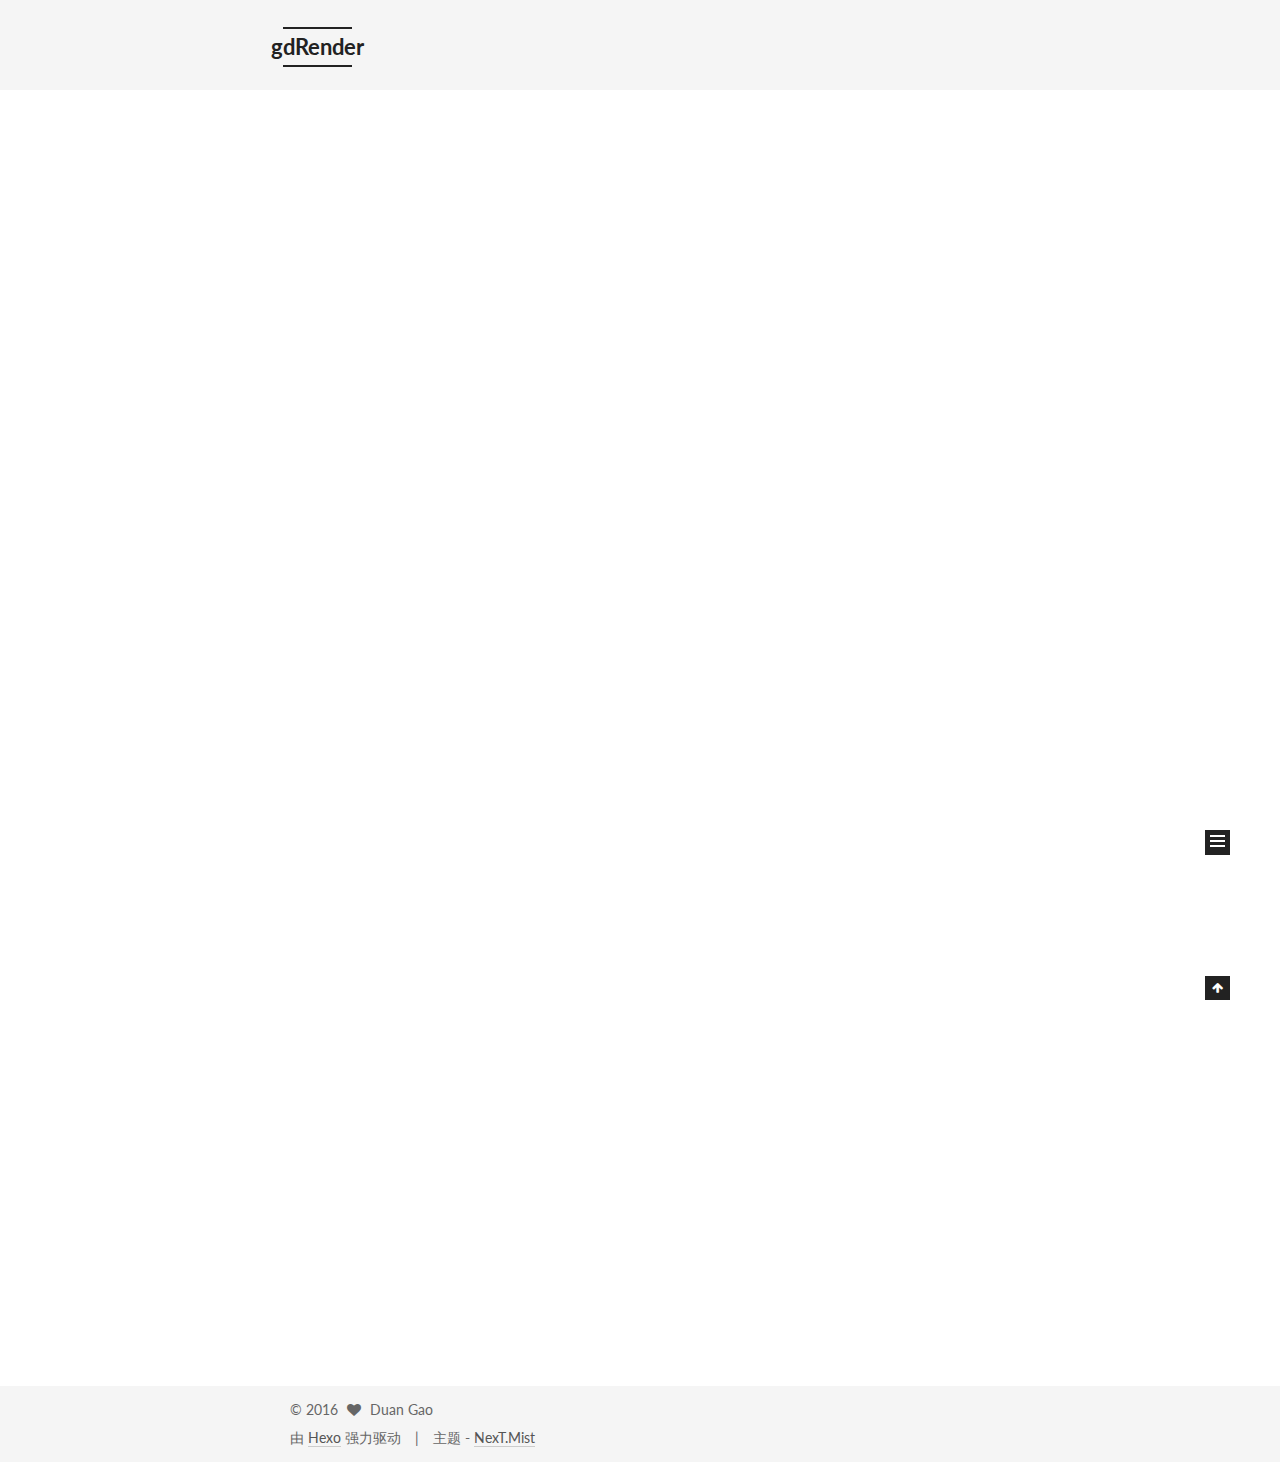
==== commit e128226b: "Site updated: 2016-03-16 17:34:03" ====
--- a/index.html
+++ b/index.html
@@ -86,7 +86,7 @@
   <title> gdRender </title>
 </head>
 
-<body itemscope itemtype="http://schema.org/WebPage" lang="zh-CN">
+<body itemscope itemtype="http://schema.org/WebPage" lang="zh-Hans">
 
   
 
@@ -143,17 +143,27 @@
             
               <i class="menu-item-icon fa fa-home fa-fw"></i> <br />
             
-            首頁
+            首页
           </a>
         </li>
       
         
+        <li class="menu-item menu-item-about">
+          <a href="/about" rel="section">
+            
+              <i class="menu-item-icon fa fa-user fa-fw"></i> <br />
+            
+            关于
+          </a>
+        </li>
+      
+        
         <li class="menu-item menu-item-archives">
           <a href="/archives" rel="section">
             
               <i class="menu-item-icon fa fa-archive fa-fw"></i> <br />
             
-            歸檔
+            归档
           </a>
         </li>
       
@@ -163,7 +173,7 @@
             
               <i class="menu-item-icon fa fa-tags fa-fw"></i> <br />
             
-            標籤
+            标签
           </a>
         </li>
       
@@ -219,7 +229,7 @@
             <span class="post-meta-item-icon">
               <i class="fa fa-calendar-o"></i>
             </span>
-            <span class="post-meta-item-text">發表於</span>
+            <span class="post-meta-item-text">发表于</span>
             <time itemprop="dateCreated" datetime="2016-03-04T12:15:33+08:00" content="2016-03-04">
               2016-03-04
             </time>
@@ -229,6 +239,13 @@
 
           
             
+              <span class="post-comments-count">
+                &nbsp; | &nbsp;
+                <a href="/2016/03/04/BSDF数学/#comments" itemprop="discussionUrl">
+                  <span class="post-comments-count ds-thread-count" data-thread-key="2016/03/04/BSDF数学/" itemprop="commentsCount"></span>
+                </a>
+              </span>
+            
           
 
           
@@ -248,100 +265,15 @@
 
       
         
-          
-            <p>##着色有关的数学</p>
+          <p>##着色有关的数学</p>
 <p>一般我们采用辐射度学来度量电磁波的辐射情况。</p>
 <p>存在很多的辐射有关的物理量用来描述表面上各个方向的光。</p>
-<p>我们仅仅考虑radiance这个物理量，radiance用来确定单一光线的大小。我们使用L来表示radiance，$L_i$表示表面入射光的radiance， $L_o$用来表示表面出射光的radiance。</p>
-<p>Radiance是一个光谱量，也就是说radiance是波长的函数。理论上讲，为了表示可见光的radiance，需要存储 连续光谱的分布（联系pbrt中的Spectrum类）。 尽管某些特定的应用中确实需要对光谱分布的大量采样值，然而在工业界（电影和游戏）渲染中，使用RGB替代就足够了。关于RGB和光谱分布的联系解释可以参考<em>Real-Time Rendering，3rd</em>。</p>
-<h3 id="BRDF"><a href="#BRDF" class="headerlink" title="BRDF"></a>BRDF</h3><p>通常假定着色可以局部处理（就像上面Figure 17中右上角的图片示意的那样）。 这种情况下，光在表面某一点处的情况仅仅取决于入射光和出射光方向（观察方向）。</p>
-<p>我们约定使用$\vec v$表示出射光方向的单位向量，$\vec l$表示入射光方向的单位向量（实际上是入射方向的反方向，因为让二者都朝向表面外侧）。</p>
-<p>BRDF（Bidirectional Reflectance Distribution Function）用来描述表面对光的“响应“（Response），而BRDF使用$f(\vec l,\vec v)$来表示。<br>每个方向向量可以使用2个参数来描述（$\theta,\phi$）。</p>
-<blockquote>
-<p>解释：每个点或者向量使用极坐标表示的话需要3个参数$\rho,\theta,\phi$,而这里由于是单位向量，因此长度为1，故使用2个参数就可以描述。</p>
-</blockquote>
-<p>故对于各向同性的BRDF（将l和v沿着法线n旋转，BRDF保持不变）需要3个参数（$\theta_i,\theta_o,\phi$,$phi是\vec l 和 \vec v 投影的夹角$）;<br>对于各向异性的BRDF，需要5个参数（$\theta_i,\theta_o,\phi,\phi_i,\phi_o$）。<br><img src="/img/1456405729101.png" alt="Alt text"></p>
-<p>实践中，计算给定BRDF需要的参数从1个到5个不等，常见的一些角见Figure 19：<br><img src="/img/1456405781843.png" alt="Alt text"></p>
-<p>原则上讲，BRDF要求light和view都在表面上方（BRDF仅仅处理表面的反射，透射依靠BTDF来描述或者BSDF（包含BRDF和BTDF）），也就是说，$\vec n \cdot \vec l 和 \vec n \cdot \vec v$ 都必须大于0。</p>
-<p>避免背向表面（指出射光和入射光不在平面一侧）的光的方法：仅考虑正向的入射光或者将背向光的贡献值设置为0。 理论上，背向光是不可能发生的，但是，由于顶点处法线会进行插值和法线映射（游戏中），这样就会导致背向光的发生。<br>简单的，可以将$\vec n \cdot \vec v$ 截取到0（若为负值的话）。</p>
-<p>有两种方法来直观的理解BRDF：</p>
-<ol>
-<li>给定某个方向的入射光，BRDF给出了该表面上  反射和散射光在所有出射光中的相对分布。</li>
-<li>给定一个观察方向，BRDF给出了每个入射光在给定出射光的相对分布。</li>
-</ol>
-<p>BRDF是光谱量（波长函数）。理论上，BRDF的输入输出都应该增加波长，而这会增加BRDF的维数。 然而，实践中，不同波长的光是不相干的（没有干涉），因此我们简单的任务BRDF是谱值的函数（即给BRDF乘以一个谱值）。 工业界的着色中，意味着一个用RGB值表示的BRDF乘以一个RGB 颜色值。</p>
-<p>BRDF在反射率方程（reflectance equation）中使用，而反射率方程是渲染方程（rendering equation）的特例：<br>    <img src="/img/1456407303592.png" alt="Alt text"></p>
-<p>它的含义十分明确： 输出的radiance等于入射radiance乘以BRDF再乘以一个cos项 在表面所有方向的积分。<br>上面公式中<img src="/img/1456407445251.png" alt="Alt text"> 代表两个向量（BRDF和radiance都是向量）逐分量相乘得到的向量（即(a,b,c)乘(d,e,f)得到（ad,be,cf））。</p>
-<p>还要注意的是，并不是所有关于入射光方向、出射光方向的函数都可以作为BRDF使用，它必须满足互易性（ Reciprocity）和能量守恒（Energy conservation）。</p>
-<ol>
-<li>互易性<br> <img src="/img/1456407745369.png" alt="Alt text"><br> 指的是交换l和v后值不变。</li>
-<li>能量守恒<br> <img src="/img/1456407760750.png" alt="Alt text"><br> 指反射的光的能量不可能超过100%的入射光能量。即对于任意的入射光方向l，BRDF乘以cos项的积分必须小于1。</li>
-</ol>
-<p>BRDF描述的物理现象包含两个不同的物理现象：</p>
-<ol>
-<li>表面反射：在BRDF中使用 specular 项来描述；</li>
-<li>次表面散射： 在BRDF中使用 diffuse项来描述。<br><img src="/img/1456407982009.png" alt="Alt text"></li>
-</ol>
-<p>下面将分别进行介绍。</p>
-<h3 id="u8868_u9762_u53CD_u5C04_uFF08_u955C_u9762_u53CD_u5C04_u9879_uFF09"><a href="#u8868_u9762_u53CD_u5C04_uFF08_u955C_u9762_u53CD_u5C04_u9879_uFF09" class="headerlink" title="表面反射（镜面反射项）"></a>表面反射（镜面反射项）</h3><p>基于物理的镜面反射BRDF项通常基于微平面理论。这个理论用来描述一般性的表面（非光滑）发生的反射。<br>微平面理论的基本假设是： 微分面元的大小比观察的尺度（比如着色分辨率）小，同时却比可见光波长大（因此可以直接使用几何光学而不需要考虑波的效应）。目前为止，微平面理论只适用于单反射的表面。</p>
-<p>由于前面假设中提到的微面元大于光波长，因此在表面每个点所在的微面元可以视为光滑的。而光滑平面上的入射光会分为反射光和折射光。</p>
-<p>表面每个点处，经由方向l入射的光都会反射到单一方向v（v取决于此处微分法线$\vec m$）。也就是说，对表面上所有点而言，只有满足从l入射并恰好发射到v方向的<strong>那些点</strong>才会对BRDF有贡献。</p>
-<p>下图中那些“朝向正确”的点处的表面法向量m都恰好在l和v的中央（l和v一半处的向量叫做半角向量，一般用$\vec h$表示）。<br><img src="/img/1456482313281.png" alt="Alt text"></p>
-<p>然而并非所有满足$\vec m = \vec h$的点都对最终的发射有贡献，其中一些会被其它微面元阻挡（阻挡入射方向的叫做阴影，阻挡出射方向的叫做遮蔽，或者二者均有）。微面元理论假定所有被遮挡的光线都消失掉（也就是忽略遮挡的光线）。虽然现实中由于多个平面间反射也会对最终结果有影响，但<strong>微平面间的相互反射在微平面理论中不做考虑</strong>。</p>
-<p>下图中展示了几种遮挡。最左侧的图中，入射方向l被阻挡，因此那部分区域在阴影中。中间的图中，出射方向v被阻挡，因此尽管反射发生了但无法被观察到。上述两种情况下，这些点不会对BRDF有贡献。 实际上，光会在不同区域间不断反射而最终对BRDF有贡献（最有图片所示）。而微平面间相互的反射在微平面理论中是不考虑的。<br><img src="/img/1456482675342.png" alt="Alt text"></p>
-<p>基于上述两点假设（局部光滑的微平面，微平面间不存在相互反射），则粗糙平面的镜面反射BRDF可推导为：<br><img src="/img/1456482938413.png" alt="Alt text"></p>
-<p>上述公式中, $D(\vec h) $是微平面的分布函数，它是关于半角向量的函数，也就是h代表朝向的平面的概率密度函数。 $G(\vec l,\vec v,\vec h)$是几何函数，代表对于指定的l和v方向，满足m=h的点中没有被遮挡的几率。 因此$D(\vec h) $ 和  $G(\vec l,\vec v,\vec h)$的乘积给了所有真正对BRDF有贡献的点的比例。 $F(\vec l,\vec h)$ 是菲涅尔反射率，它是入射方向l和表面法向量m（m=h）的函数，菲涅尔反射率告诉我们对于表面的每一个对BRDF有贡献的点处反射光占入射光的多少。最后，分母上的$4(\vec n \cdot \vec l)(\vec n \cdot \vec v)$是一个矫正项。</p>
-<h3 id="Fresnel__u53CD_u5C04"><a href="#Fresnel__u53CD_u5C04" class="headerlink" title="Fresnel 反射"></a>Fresnel 反射</h3><p>菲涅尔反射率计算在光滑平面上反射光的比率。</p>
-<p>Fresnel reflectance 的值取决于：</p>
-<ol>
-<li>入射角（入射光l和法向量的夹角）；</li>
-<li>材质的折射率。</li>
-</ol>
-<p>由于折射率是光谱的函数，故菲涅尔反射率也是一个光谱量（工业上，使用RGB元组代替）。当然菲涅尔反射率的取值范围是从0到1。</p>
-<p>完整的fresnel equation十分复杂，至少需要材质参数（在可见光谱上进行密集的复数折射率采样）。<br>我们可以通过观察fresnel 方程对不同实际材质的行为来推导一些更简单的参数表达形式。</p>
-<p>下图展示了一些物质的菲涅尔反射率曲线，纵坐标是菲涅尔反射率，横坐标是入射角。 由于铜和铝的菲涅尔反射率在可见光波段变换很大，因此分成RGB 3个分量来作图。铜的R分量曲线最高，然后是G，最后是B。铝则是B最高，然后G，最后是R。<br><img src="/img/1456485612852.png" alt="Alt text"></p>
-<p>尽管上面的图中的曲线区别都比较大，但是还是可以发现一些共同点： 在入射角为0度到45度的范围中菲涅尔折射率几乎是常数，而通常在45度到75度之间变化更快一些。而在75度和90度之间则飞快的增长到1。</p>
-<p>观察这些数据图像是大有裨益的。暂时抛开微平面理论，先来看一个简单的情况（光滑金属的反射），它会将入射光反射到理想反射光的方向，这个现象用BRDF很难以描述（需要使用δ函数描述），不过我们可以使用一个简单的模型来描述：从v方向采样入射的radiance，然后将它乘以fresnel reflectance就可以得到出射radiance。入射角通过v和n的夹角来计算（入射角和出射角是相等的）。</p>
-<p>Figure25展示了入射角（以及对应fresnel reflectance）在3D场景中的变化情况。我们发现绿色和黄色区域占主要部分，Fresnel reflectance在大多数可见光区段不怎么改变，只是在边缘处急剧改变。</p>
-<p>下图中，左侧就是Figure 24中的图。0-45度（绿色区域）函数值几乎是常数，45-75度变换会逐渐变化，75-90度非常快的变化到1。中间的图片展示了上述区域用3D对象来形象化描述（Fresnel reflectance关于（n,v）的关系）。右侧图片展示了玻璃的fresnel reflectance曲线（Figure 24中绿色曲线）的形象化展示。<br><img src="/img/1456488539557.png" alt="Alt text"></p>
-<p>微平面理论中，我们处理粗糙但微平面光滑的情况。因此我们表面上每个点处的Fresnel reflectance值，fresnel入射角是h和l夹角（也可以使用v和h的夹角，二者是一样的）。</p>
-<p>Figure 26 和 Figure25类似，只是关于h和l的函数。<img src="/img/1456489301980.png" alt="Alt text"><br>4幅图对应不同的l方向，我们发现对某些入射角来说，整个物体几乎都在黄色或者红色区域。然而从Figure 27中我们看到，这是一种误解（即在菲涅尔反射率项上乘以其它因子得到BRDF项后，红色区域重新限制在一定边界中）。</p>
-<p>Schlick给出F函数的一个简单却可行的近似公式：<br><img src="/img/1456489921055.png" alt="Alt text"><br>式中$F_0$代表角度为0时候的菲涅尔反射率。</p>
-<p>在微平面BRDF中使用的时候，用h来代替其中的n：<br><img src="/img/1456490042472.png" alt="Alt text"></p>
-<p>为了知道如何确定$F_0$的值，我们去看各种各样真实材质的表。表1中同时展示了线性空间和gamma空间的值。从表1中，我们可以看出以下几个事实：</p>
-<ol>
-<li>金属的$F_0$值显著大于非金属，即使是铁这样黑色的金属也在0度的时候反射超过50%。回顾之前提到的金属是没有次表面反射的，更亮的镜面反射分量以及没有diffuse分量是金属的视觉特点。<br>非金属中最亮的钻石在0度入射时也仅仅有17%的反射率，大多数的非金属物质比这个数值还要低得多。</li>
-<li>落在20%–40%的值非常少，而这些物质通常是一些半导体或者其它一些不太可能出现在着色中的材质。<br>同样，小于2%的数值也几乎没有。</li>
-<li>实际上，除了金属、宝石、水晶外，大多数物质的反射率集中在2%–5%的狭窄区域。<br><img src="/img/1456490234819.png" alt="Alt text"></li>
-</ol>
-<h3 id="u6CD5_u7EBF_u5206_u5E03_u51FD_u6570D_28_29"><a href="#u6CD5_u7EBF_u5206_u5E03_u51FD_u6570D_28_29" class="headerlink" title="法线分布函数D()"></a>法线分布函数D()</h3><p>大多数表面的微平面在不同朝向并不是均匀分布的。更多的微平面朝向靠近宏观表面的法向量n的方向（而在远离n的方向相对稀少）。这个微平面朝向的统计分布通过D(m)来描述。</p>
-<blockquote>
-<p>整个宏观平面的法向量为<strong>n</strong>，更多的微平面朝向n的方向（即与n垂直）</p>
-</blockquote>
-<p>D()和F()函数不同：</p>
-<ol>
-<li>D的函数值范围并不局限在0到1之间，仅仅要求非负即可（比如法向量指向某个特定方向的微平面可能特别多）。</li>
-<li>D的函数值不是光谱值（即不是RGB元组表示），而是标量。</li>
-</ol>
-<p>D()决定了镜面反射项的大小、亮度以及形状。许多D()函数都采用类高斯分布。</p>
-<p>当平面粗糙程序降低的时候，微平面法线集中在宏观表面法向量n周围的情况就会增加，相应的D(m)的值提高。 Walter讨论了分布函数的几种归一化方法。 </p>
-<h3 id="u51E0_u4F55_u51FD_u6570G_28_29"><a href="#u51E0_u4F55_u51FD_u6570G_28_29" class="headerlink" title="几何函数G()"></a>几何函数G()</h3><p>G(l,v,h) 表示一个微平面法向量为m的点 在入射光为l出射光为v的情况下不被遮挡的概率。</p>
-<p>在BRDF微平面模型中，上述m用h代替。</p>
-<p>G()函数的值在0-1之间。类似D()函数，G()函数也存在多种近似表达式。</p>
-<p>为了能量守恒，G()在BRDF的公式中是必须的（否则会出现反射光多于入射光的情况）。</p>
-<p>BRDF公式的推导中，非常关键的部分在于  active表面面积（对l入射v出射有贡献的区域）和total表面面积（宏观表面上）的比值。也就是说要考虑遮挡和阴影，如果不考虑就会导致active area 面积超过total area，而这在物理上是显然不可能的（会导致能量不守恒）。</p>
-<p>Figure 28 上面的图中，宏观平坦的表面使用绿色直线，而凹凸不平的微表面使用黑色线表示。满足m=h的区域用红色标注。 左上角的绿色线代表宏观平面在v方向的投影（垂直于v方向，v是图中央的紫色箭头），而红色区域的投影用左上角的红色线表示。最左上角的红线和绿线代表它们各自的和。可以发现，投影后的active微平面总面积大于宏观平面投影后的面积。这是不合理的，会导致BRDF反射超过入射。<br>下面的图片中的红色线则仅表示满足m=h中可见的部分（去掉阴影和遮挡），此时active微平面投影面积小于宏观平面投影面积。<br>当v的方向更水平的时候，差别更加明显。此时不考虑阴影和遮挡的情况下，宏观平面的投影面积几乎为0，因此红色线比绿色线远大（v完全水平的话，二者比值将是无穷大）。<br><img src="/img/1456492541334.png" alt="Alt text"></p>
-<h3 id="u5FAE_u5E73_u9762_u6A21_u578B_u7684_u5C40_u9650_u6027"><a href="#u5FAE_u5E73_u9762_u6A21_u578B_u7684_u5C40_u9650_u6027" class="headerlink" title="微平面模型的局限性"></a>微平面模型的局限性</h3><p>上述微平面理论的公式十分强大并且容易扩展。通过改变参数（镜面反射颜色、微平面分布的粗糙程度等）或者通过改变D() G()函数的表达式 可以得到各种各样不同的材质。</p>
-<p>然而，必须指出，有几种现象并没有包含在上述模型中。<br>微平面模型没有考虑波动光学的影响（比如衍射和干涉）。一般实践中这通常不是大问题（因为在工业渲染中这些现象一般不出现）。<br>另一方面，微平面模型基于几个受限的前提条件。例如D()函数的定义假设微平面朝向的分布不随观察方向改变而改变，这等价于假设微分高度和朝向无关。在某些粒子中，这是不成立的。比方说，一个原本均匀粗糙的表面，凸起的部分进行磨光处理，当我们的视线较为水平的时候，只有凸起的地方的反射才可以看到，此时表面要比其它角度去看光滑许多。</p>
-<p>Figure29中 所示的平面高度和朝向有着很强的联系（凸起部分光滑，低洼地区粗糙）。<br>上面的图片中，入射光大多和法线方向接近，大多数光进入低洼区并反射到很多方向。下面的图片中，入射光方向更加水平，大多数光从光滑的地方反射。<br>这就导致D()函数和观察角度有很强的联系。<br><img src="/img/1456557483268.png" alt="Alt text"></p>
-<p>近期的一些研究中提出一些改进方案来修正前面提到的问题，但仍需要进一步的研究。尽管微平面模型可能以后会被基于理论的反射模型代替，不过目前来看仍然是最好理解并且应用最为成功的模型。因此，接下来的讨论都是在微平面模型基础上。</p>
-<h3 id="u6B21_u8868_u9762_u53CD_u5C04_u7387_uFF08_u6F2B_u53CD_u5C04_u9879_uFF09"><a href="#u6B21_u8868_u9762_u53CD_u5C04_u7387_uFF08_u6F2B_u53CD_u5C04_u9879_uFF09" class="headerlink" title="次表面反射率（漫反射项）"></a>次表面反射率（漫反射项）</h3><p>对于次表面的反射而言有多种模型：</p>
-<ul>
-<li>Lambert模型是其中最简单且使用最广泛的模型。Lambert BRDF是一个常数：<br>  <img src="/img/1456557941511.png" alt="Alt text"><br>式子中，$c_{diff}$是光中漫反射所占的比例。</li>
-</ul>
-<p>另外一些漫反射模型不同于Lambert，这些模型会考虑diffuse和specular的能量守恒。 那些没有直接在平面上反射的光才会进行次平面反射，从fresnel反射推导中我们知道specular项在观察角度比较水平的时候会增加，因此diffuse项就应该减少。有多种模型来模拟这一现象，从简单（乘以1-Fresnel因子）到复杂。</p>
-
-          
+<p>我们仅仅考虑radiance这个物理量，radiance用来确定单一光线的大小。我们使用L来表示radiance，$L_i$表示表面入射光的radiance， $L_o$用来表示表面出射光的radiance。<br>
+          <div class="post-more-link text-center">
+            <a class="btn" href="/2016/03/04/BSDF数学/#more" rel="contents">
+              阅读全文 &raquo;
+            </a>
+          </div>
         
       
     </div>
@@ -398,7 +330,7 @@
             <span class="post-meta-item-icon">
               <i class="fa fa-calendar-o"></i>
             </span>
-            <span class="post-meta-item-text">發表於</span>
+            <span class="post-meta-item-text">发表于</span>
             <time itemprop="dateCreated" datetime="2016-03-04T12:12:48+08:00" content="2016-03-04">
               2016-03-04
             </time>
@@ -408,6 +340,13 @@
 
           
             
+              <span class="post-comments-count">
+                &nbsp; | &nbsp;
+                <a href="/2016/03/04/BSDF物理/#comments" itemprop="discussionUrl">
+                  <span class="post-comments-count ds-thread-count" data-thread-key="2016/03/04/BSDF物理/" itemprop="commentsCount"></span>
+                </a>
+              </span>
+            
           
 
           
@@ -427,41 +366,13 @@
 
       
         
-          
-            <h2 id="u7740_u8272_u6709_u5173_u7684_u7269_u7406"><a href="#u7740_u8272_u6709_u5173_u7684_u7269_u7406" class="headerlink" title="着色有关的物理"></a>着色有关的物理</h2><p>着色与光和物体相互作用发生的物理现象有关。为了更好的理解这些现象，需要先对光进行基本了解。</p>
-<p><img src="/img/1456381017012.png" alt="Alt text"></p>
-<p>光是电磁波，并且是横波（传播方向和振动方向垂直）。 光可以依靠波长来区分，光波长涉及的范围很广，但其中可见光大约是400-700 nm的狭小范围，只有这部分的光对着色有影响。</p>
-<p><img src="/img/1456381341571.png" alt="Alt text"></p>
-<p>折射率（refractive index）是一个复数，实数部分表示介质对光传播速度的影响，虚数部分决定光是否会被吸收（转变为其它能量）。折射率是波长的函数。</p>
-<h3 id="u5747_u5300_u4ECB_u8D28"><a href="#u5747_u5300_u4ECB_u8D28" class="headerlink" title="均匀介质"></a>均匀介质</h3><p>最简单的光-物体相互作用是光在均匀介质中的传播。均匀介质是在一定区域内折射率保持恒定。</p>
-<p>透明介质是可见光部分对应的折射率非常小。也就是说光线穿过没有明显的吸收，而是保持不变以直线穿过。 常见的透明介质包括水和玻璃。<br><img src="/img/1456381883197.png" alt="Alt text"></p>
-<p>如果介质对可见光部分存在明显<strong>吸收</strong>，那么传播长度越长，吸收越多。 但是传播的方向并不会改变，仅仅改变强度（如果仅仅吸收可见光的一部分，那么强度就等于颜色改变）。<br><img src="/img/1456381869130.png" alt="Alt text"></p>
-<p><strong>注意</strong>，如果传播长度非常长，即使微小的吸收也会造成强度改变（或者颜色改变）。例如：水严格意义上会吸收一部分可见光（特别是波长较长的红色波段），在深海处就会体现出来（变蓝）。<br><img src="/img/1456382039967.png" alt="Alt text"></p>
-<h3 id="u6563_u5C04"><a href="#u6563_u5C04" class="headerlink" title="散射"></a>散射</h3><p>均匀介质中，光总是沿直线传播不改变方向（尽管由于吸收作用会降低强度）。<br>而非均匀介质（heterogeneous medium）拥有随空间位置而变化的折射率。<br>其中，若折射率急剧的发生改变（急剧指的是微小的空间距离内）则会发生<strong>散射</strong>，即光线分裂成个方向来传播（散射不改变光的能量）。</p>
-<p>微观粒子各自包含一定的区域（在此区域内它的折射率和周围环境不同），会导致入射光从各种方向散射出去。<br><img src="/img/1456394451979.png" alt="Alt text"><br>而散射光分布并不是均一的，而是和具体的粒子有关。某些粒子导致forward scattering（更多的光从前方散射）或 back scattering（更多的光从原方向的反方向散射出去），而另一些粒子会导致散射沿某个小区域散射（比如理想镜面反射用δ分布函数描述）。<br>    混沌介质的散射光密度分布在其传播的一个方向上是随机的（即随机散布，但局限于一定的方向区域）。<br>    <img src="/img/1456394912519.png" alt="Alt text"><br>    而光在半透明或者完全不透明的介质中的散射可以认为是完全随机的（整个空间范围）。<br>    <img src="/img/1456394972431.png" alt="Alt text"><br>    <strong>注意</strong>，类似于吸收的情况，微小的散射在很长的距离下也会有明显影响，比如晴朗的天空也会有散射效果。<br>    <img src="/img/1456395213177.png" alt="Alt text"></p>
-<h3 id="u4ECB_u8D28_u5916_u89C2"><a href="#u4ECB_u8D28_u5916_u89C2" class="headerlink" title="介质外观"></a>介质外观</h3><p>之前的部分介绍了光和物体的两种相互作用（吸收和散射）。复数折射率的区域会导致吸收（降低强度，若只吸收可见光区段的部分波长的光则会导致颜色改变，但是光的方向不变）。 而折射率快速改变的区域导致散射（光传播方向变为多个方向，但光的总能量不变）。</p>
-<p>还有第三种相互作用：<strong>发射</strong>（emission），代表传播过程中其它能量转变为光能（和吸收恰好相对），这个过程通常在光源处发送，但是在着色过程中并不是频繁出现的过程。<br>下图示意了吸收、散射、发射三种效果：<br><img src="/img/1456395807132.png" alt="Alt text"></p>
-<p>大多数真实的介质同时具有某种程度的吸收和散射效果。介质的外观取决于散射和吸收的相对比例。下图展示了散射和吸收的不同组合：<br><img src="/img/1456396008493.png" alt="Alt text"></p>
-<h3 id="u5149_u6ED1_u5E73_u9762_u6563_u5C04"><a href="#u5149_u6ED1_u5E73_u9762_u6563_u5C04" class="headerlink" title="光滑平面散射"></a>光滑平面散射</h3><p>麦克斯韦方程揭示了折射率改变时光发生的变化，然而大多数情况下并不存在解析解。下面的特例情况下存在解，而这种情况和着色密切相关。</p>
-<p>这种特例情况是指无限大、完全平坦的平面分隔了两个具有不同折射率的区域。例如：空气和其它介质就适用于这种情况。这种特例情况下麦克斯韦方程的解叫做菲涅尔方程（Fresnel equation）。<br><img src="/img/1456396705734.png" alt="Alt text"></p>
-<p>下面是菲涅尔方程揭示的内容：</p>
-<blockquote>
-<p>上图中，入射角为$\theta_i$,反射角为$\theta_r$,而折射角为$\theta_t$，入射光所在介质折射率为$\eta_1$,$\eta_2$则满足：<br>$$\theta_i = \theta_r$$<br>$$\frac{sin\theta_i}{sin\theta_t} = \frac{\eta_2}{\eta_1}$$</p>
-<p>反射比与入射光的偏振有关，分为s偏振和p偏振：<br><img src="/img/1456397272344.png" alt="Alt text"><br><img src="/img/1456397279263.png" alt="Alt text"><br>特别的，若入射光无偏振（s偏振=p偏振），则反射比R为$R=\frac{R_s+R_p}{2}$<br>而透射比T永远满足：$T=1-R$</p>
-</blockquote>
-<p>尽管真实存在的物体表面不可能无限大，但和光波长相比可以认为足够大了。“完全平滑“严格而言也是不可能的（考虑表面原子的小凸起）。我们可以制作纳米级的光滑的表面，通常这些用于高质量的光学仪器，比如天文望远镜等。</p>
-<h3 id="u975E_u5149_u6ED1_u5E73_u9762"><a href="#u975E_u5149_u6ED1_u5E73_u9762" class="headerlink" title="非光滑平面"></a>非光滑平面</h3><p>当然，通常所见的表面不会抛光到天文望远镜的级别。当表面并非完全平滑的时候会发生什么呢？大多数情况下，微表面比光波长大的多，不过仍然小到无法看到或者无法直接渲染（比如它小于一个像素覆盖的区域或者小于一个着色采样）。<br>这种情况下，表面可以通过大量微小的可以视为光滑的微平面组成。而表面的外观是这些微平面散射结果的聚集结果。<br><img src="/img/1456398358456.png" alt="Alt text"></p>
-<p>微平面尺度上，表面越粗糙，反射越模糊，也就是说反射方向偏移人眼方向越多。为了着色方便，通常采用统计的方式来看待这种微分几何性质，并在每个点在多个方向进行反射光、折射光的查看。</p>
-<p>下图中的两个表面在人眼的宏观尺度上都是光滑的，粗糙指的是微平面结果方面。<br><img src="/img/1456398645793.png" alt="Alt text"></p>
-<h3 id="u6B21_u8868_u9762_u6563_u5C04"><a href="#u6B21_u8868_u9762_u6563_u5C04" class="headerlink" title="次表面散射"></a>次表面散射</h3><p>有一个问题，折射光线会发生什么？这取决于物体的结构。 </p>
-<p>对于金属而言，折射光立即被吸收（金属在可见光波段具有很高的吸收系数（即上面提高的折射率的虚部）），本质上讲，折射光的能量快速被金属中自由电子所吸收。</p>
-<p>对于非金属物质（也就是绝缘体）而言，会和下层的子表面继续进行前面几节所述的折射和反射。而大多数情况下，一部分折射光足够重新从表面中发射出去。</p>
-<p>下图左边代表金属，其中的自由电子会立即吸收折射光的能量；<br>而右边所示的绝缘体物质，则会继续不停的散射 折射光直至它重新从平面发射出去（也会被吸收一部分能量）。下图可以看出绝缘体物质的次表面散射中散射光从不同的点发出，并且距离表面有不同的距离。<br><img src="/img/1456399074461.png" alt="Alt text"></p>
-<p>下图展示了在介质中穿行的距离和像素大小之间的关系。<br>左上角的图中，像素（红边的绿色圆盘）远大于次表面中穿行的距离，这种情况下忽略掉在表面下穿行的距离，将次表面散射假定进入和射出的点在同一点处（右上角的示意图）。这种情况下，着色仅仅是一个局部的过程，某点处的出射光仅仅取决于该点处的入射光。<br>而下边的图中像素比穿行距离小，这种情况下，每个点处的着色受其它点处光散射的影响。这种情况下，需要使用“次表面散射”技术。</p>
-<p>需要注意的是，上述两种情况实际上是完全一样的，区别仅仅在于散射距离和观测的尺度问题。</p>
-<p>这告诉我们，通常展示“subsurface sacttering”的材质在很大距离的情况下也可以使用“regular diffuse shading”（例如非常远的人物的皮肤）；而通常展示“regular diffuse shading”的材质如果观察很近的情况下也必须考虑“subsurface scattering‘’（例如非常近距离的观察塑料玩具）。<br><img src="/img/1456399280689.png" alt="Alt text"></p>
-
-          
+          <h2 id="u7740_u8272_u6709_u5173_u7684_u7269_u7406"><a href="#u7740_u8272_u6709_u5173_u7684_u7269_u7406" class="headerlink" title="着色有关的物理"></a>着色有关的物理</h2><p>着色与光和物体相互作用发生的物理现象有关。为了更好的理解这些现象，需要先对光进行基本了解。</p>
+<p><img src="/img/1456381017012.png" alt="Alt text"><br>
+          <div class="post-more-link text-center">
+            <a class="btn" href="/2016/03/04/BSDF物理/#more" rel="contents">
+              阅读全文 &raquo;
+            </a>
+          </div>
         
       
     </div>
@@ -517,7 +428,7 @@
       <section class="site-overview sidebar-panel  sidebar-panel-active ">
         <div class="site-author motion-element" itemprop="author" itemscope itemtype="http://schema.org/Person">
           <img class="site-author-image" itemprop="image"
-               src="/images/default_avatar.jpg"
+               src="http://7xi9ka.com1.z0.glb.clouddn.com/01300000171118127867971783831.jpg"
                alt="Duan Gao" />
           <p class="site-author-name" itemprop="name">Duan Gao</p>
           <p class="site-description motion-element" itemprop="description"></p>
@@ -526,7 +437,7 @@
           <div class="site-state-item site-state-posts">
             <a href="/archives">
               <span class="site-state-item-count">2</span>
-              <span class="site-state-item-name">文章</span>
+              <span class="site-state-item-name">日志</span>
             </a>
           </div>
 
@@ -539,6 +450,24 @@
         
 
         <div class="links-of-author motion-element">
+          
+            
+              <span class="links-of-author-item">
+                <a href="https://github.com/duangao" target="_blank">
+                  
+                    <i class="fa fa-github"></i> GitHub
+                  
+                </a>
+              </span>
+            
+              <span class="links-of-author-item">
+                <a href="https://www.zhihu.com/people/gao-duan-80" target="_blank">
+                  
+                    <i class="fa fa-globe"></i> zhihu
+                  
+                </a>
+              </span>
+            
           
         </div>
 
@@ -575,11 +504,11 @@
 </div>
 
 <div class="powered-by">
-  由 <a class="theme-link" href="http://hexo.io">Hexo</a> 強力驅動
+  由 <a class="theme-link" href="http://hexo.io">Hexo</a> 强力驱动
 </div>
 
 <div class="theme-info">
-  主題 -
+  主题 -
   <a class="theme-link" href="https://github.com/iissnan/hexo-theme-next">
     NexT.Mist
   </a>
@@ -646,15 +575,58 @@
 
   
 
-
-
-  
-
-
-
-  
-  
-  
+  
+    
+  
+
+  <script type="text/javascript">
+    var duoshuoQuery = {short_name:"duangao"};
+    (function() {
+      var ds = document.createElement('script');
+      ds.type = 'text/javascript';ds.async = true;
+      ds.id = 'duoshuo-script';
+      ds.src = (document.location.protocol == 'https:' ? 'https:' : 'http:') + '//static.duoshuo.com/embed.js';
+      ds.charset = 'UTF-8';
+      (document.getElementsByTagName('head')[0]
+      || document.getElementsByTagName('body')[0]).appendChild(ds);
+    })();
+  </script>
+
+  
+    
+  
+
+
+
+
+
+  
+  
+  
+  <script type="text/x-mathjax-config">
+    MathJax.Hub.Config({
+      tex2jax: {
+        inlineMath: [ ['$','$'], ["\\(","\\)"]  ],
+        processEscapes: true,
+        skipTags: ['script', 'noscript', 'style', 'textarea', 'pre', 'code']
+      }
+    });
+  </script>
+
+  <script type="text/x-mathjax-config">
+    MathJax.Hub.Queue(function() {
+      var all = MathJax.Hub.getAllJax(), i;
+      for (i=0; i < all.length; i += 1) {
+        all[i].SourceElement().parentNode.className += ' has-jax';
+      }
+    });
+  </script>
+
+  
+    <script type="text/javascript" src="http://cdn.staticfile.org/mathjax/2.4.0/MathJax.js"></script>
+    <script type="text/javascript" src="http://cdn.staticfile.org/mathjax/2.4.0/config/TeX-AMS-MML_HTMLorMML.js"></script>
+  
+
 
   
 
